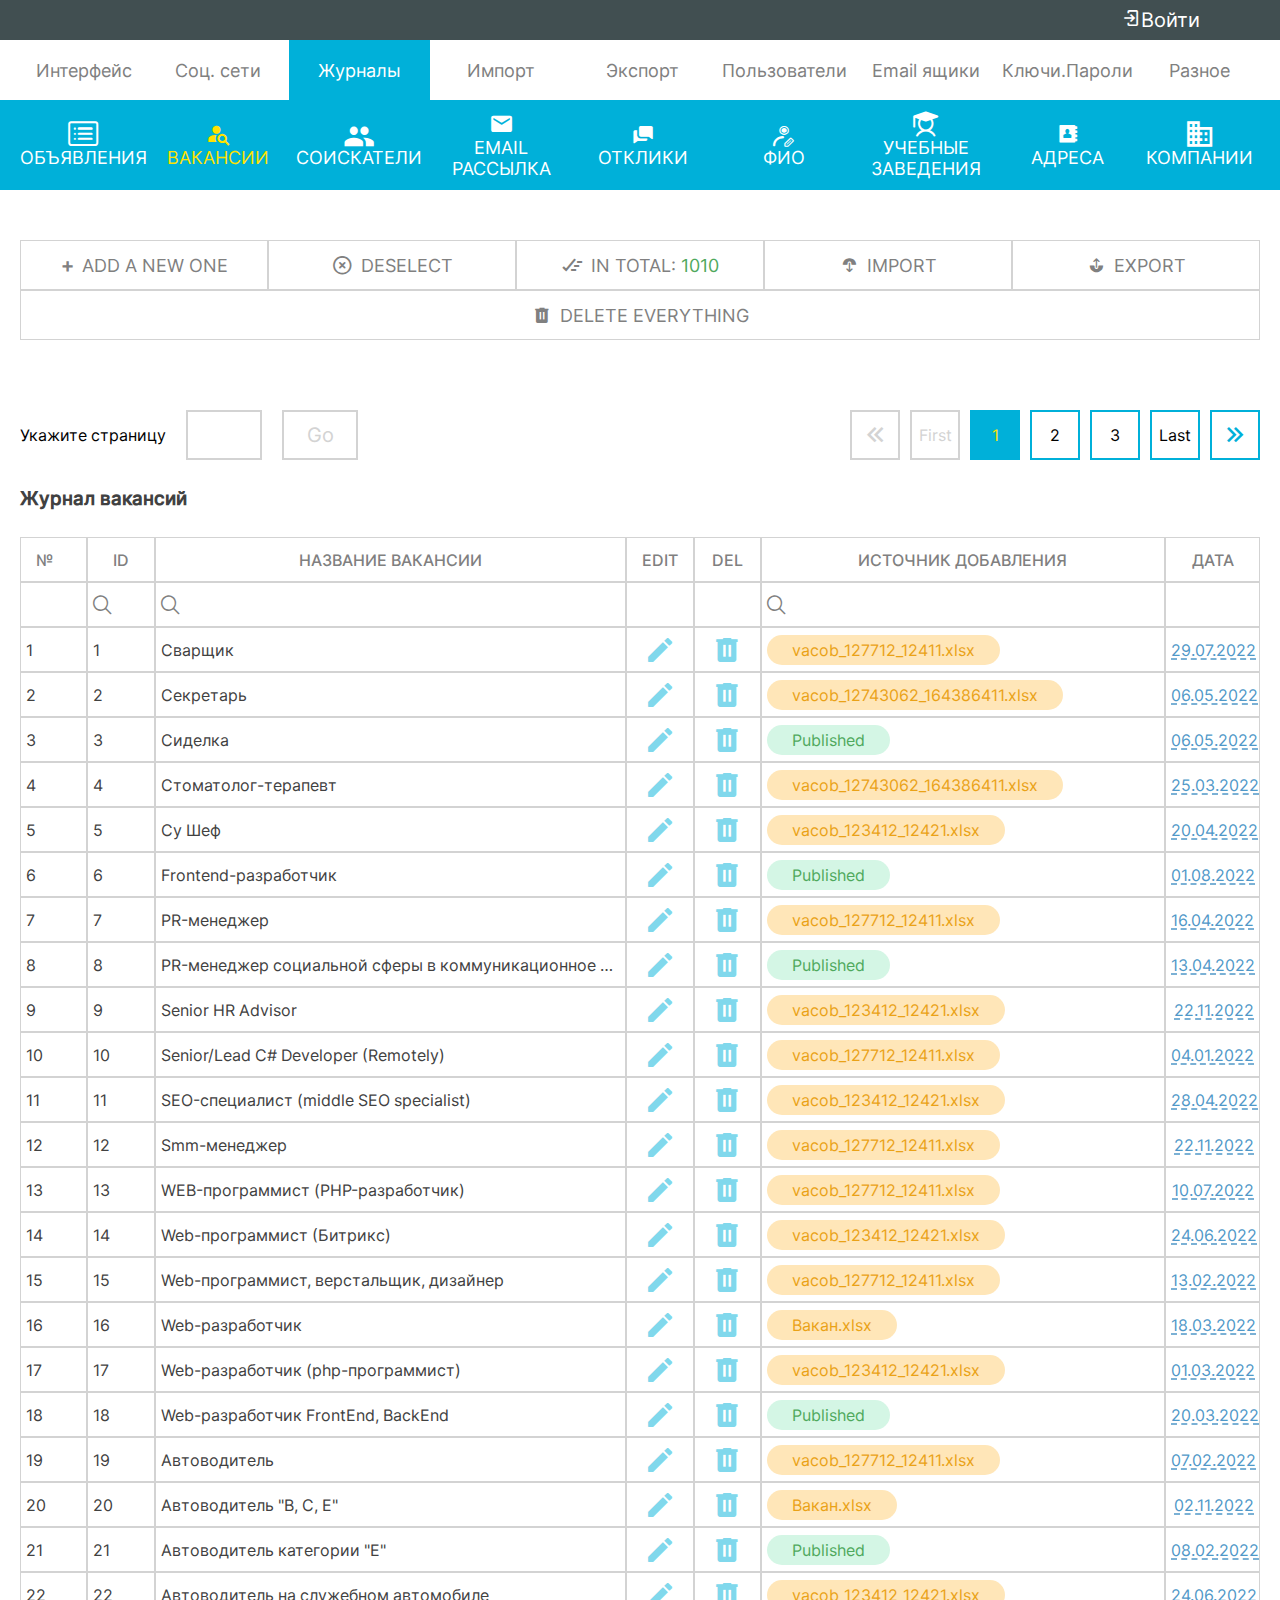
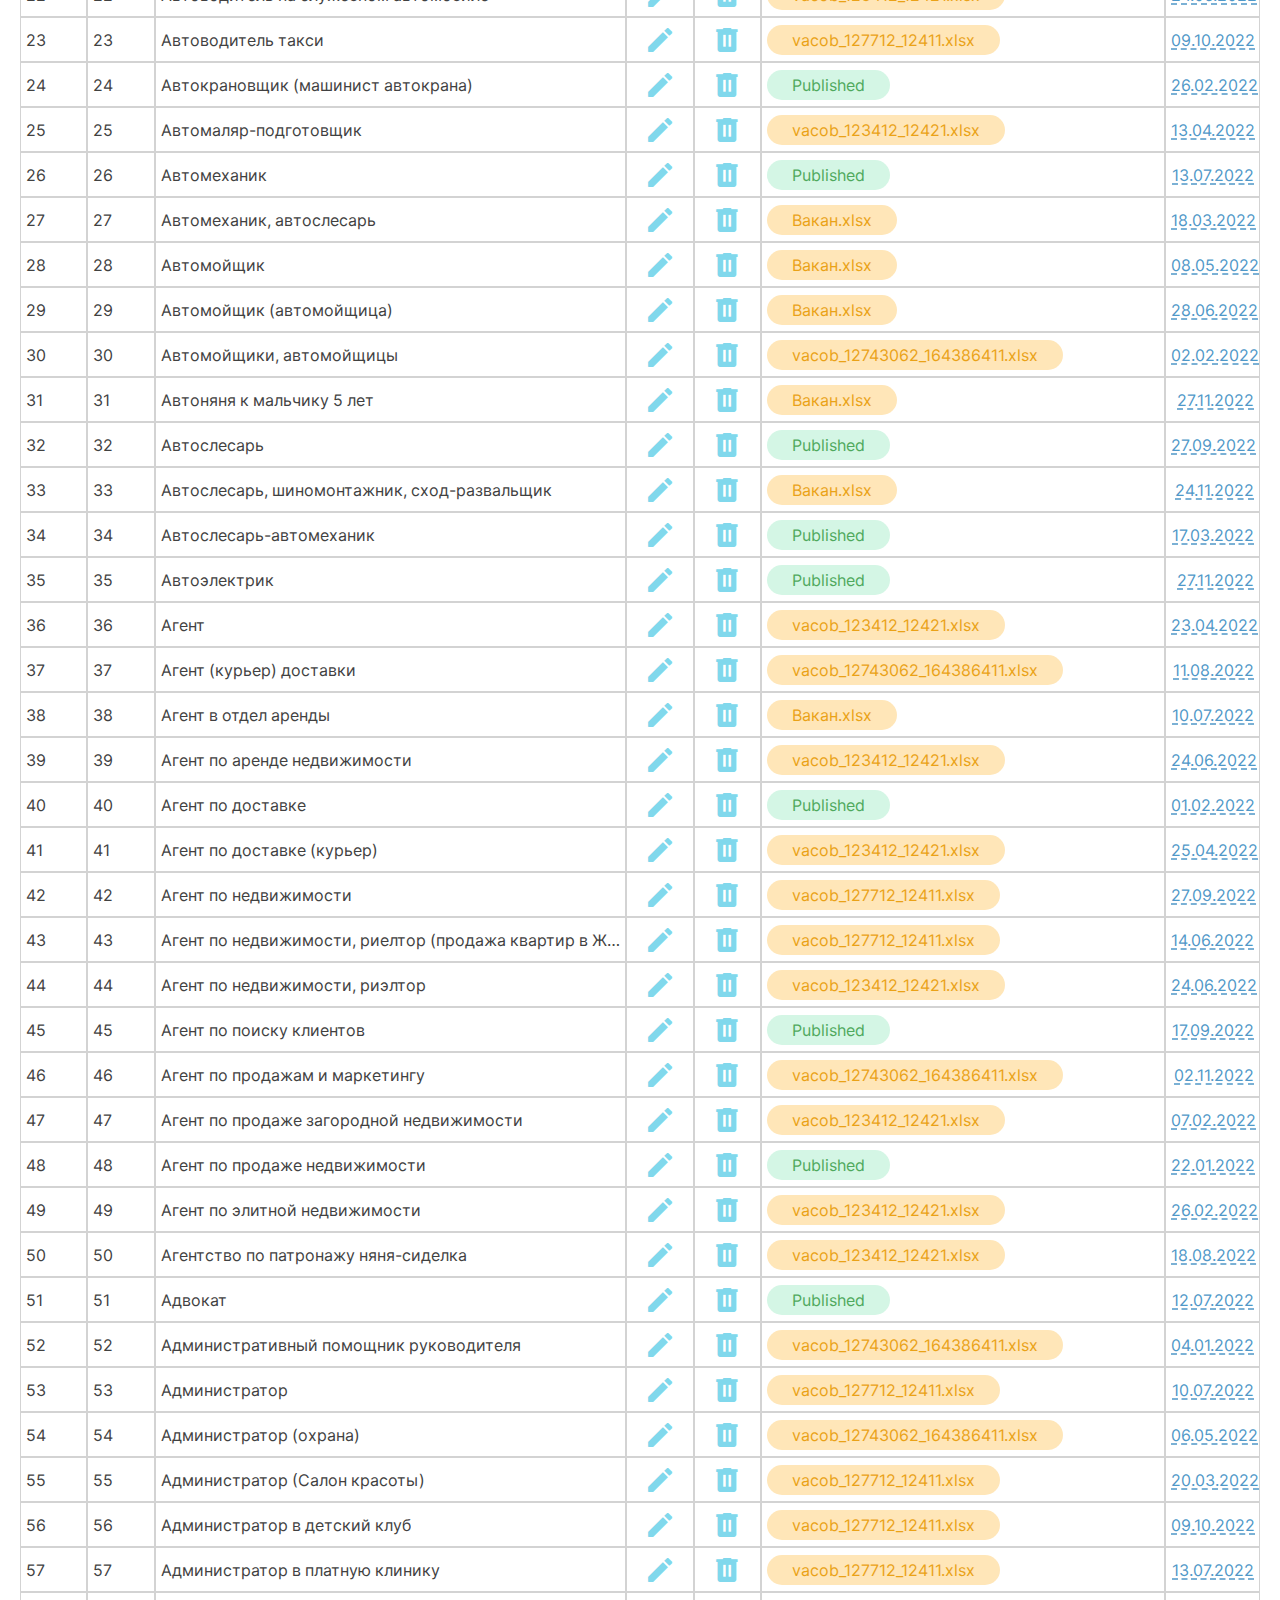
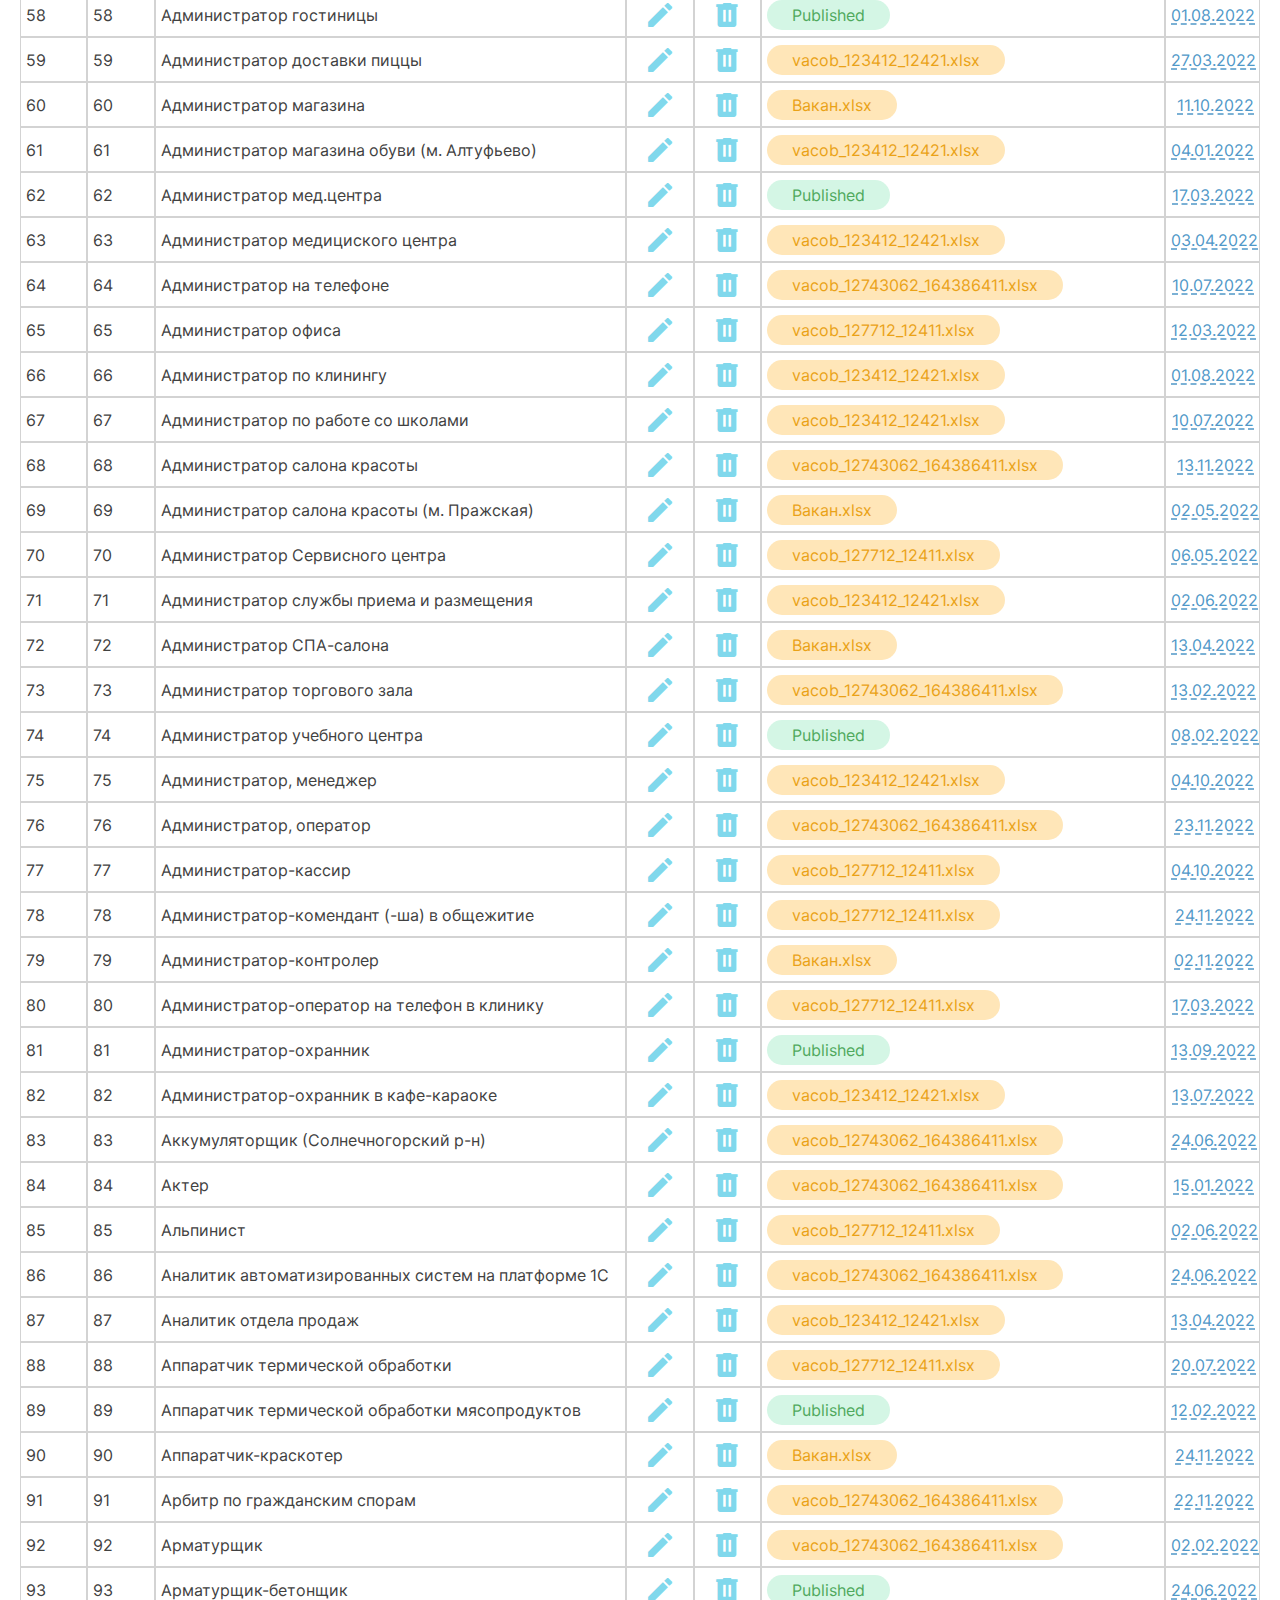
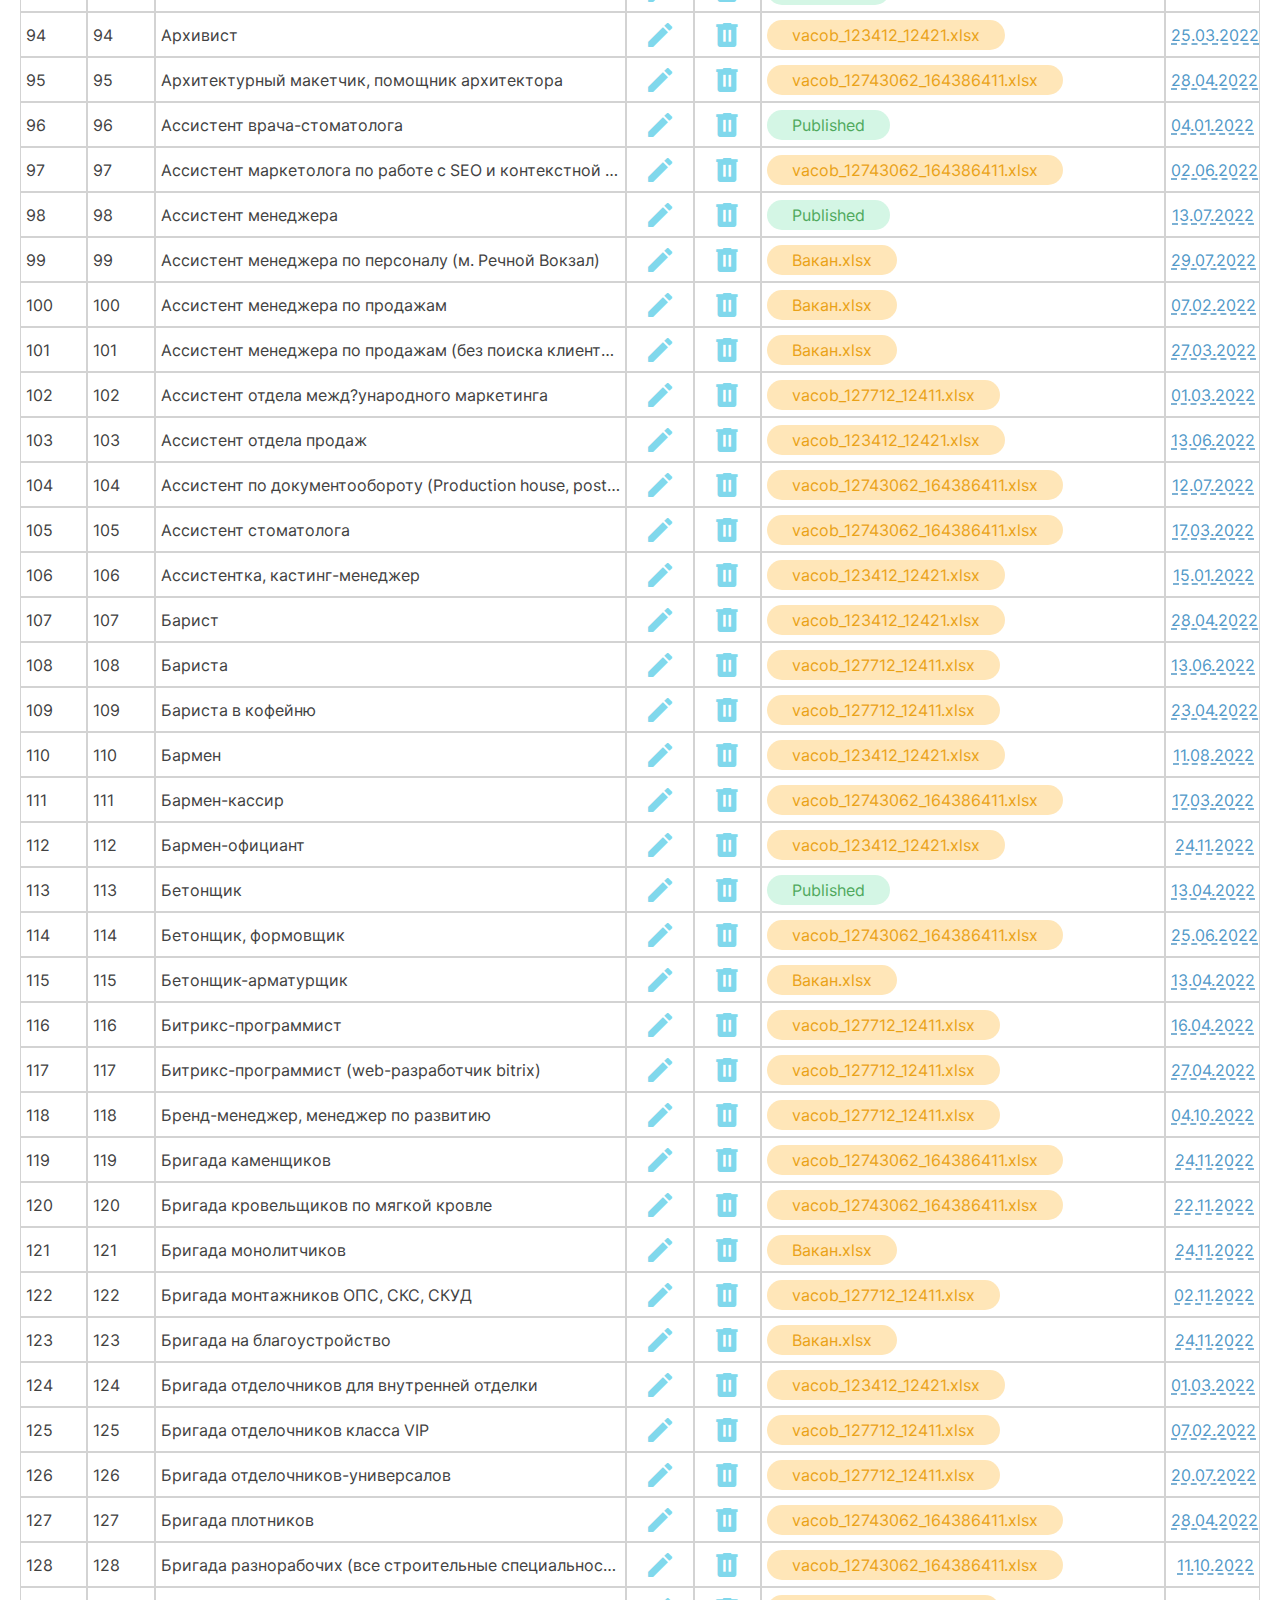
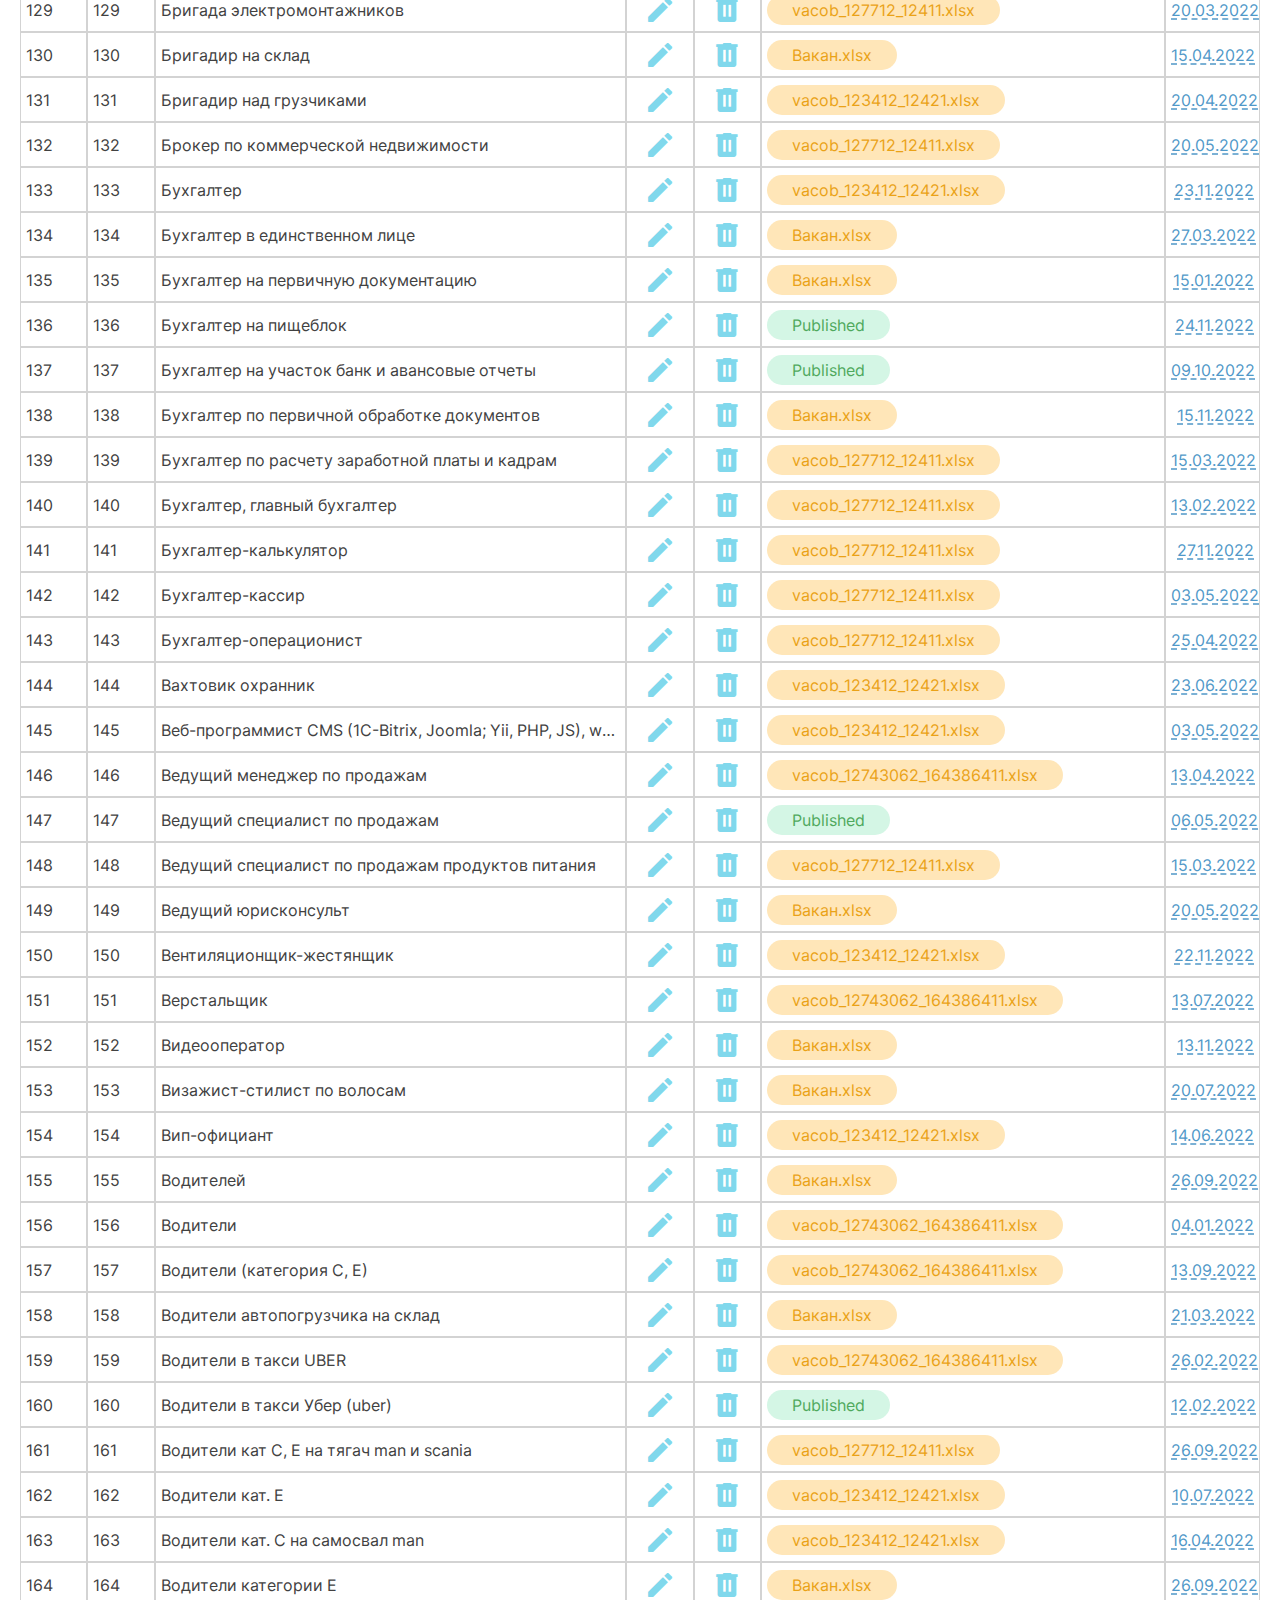
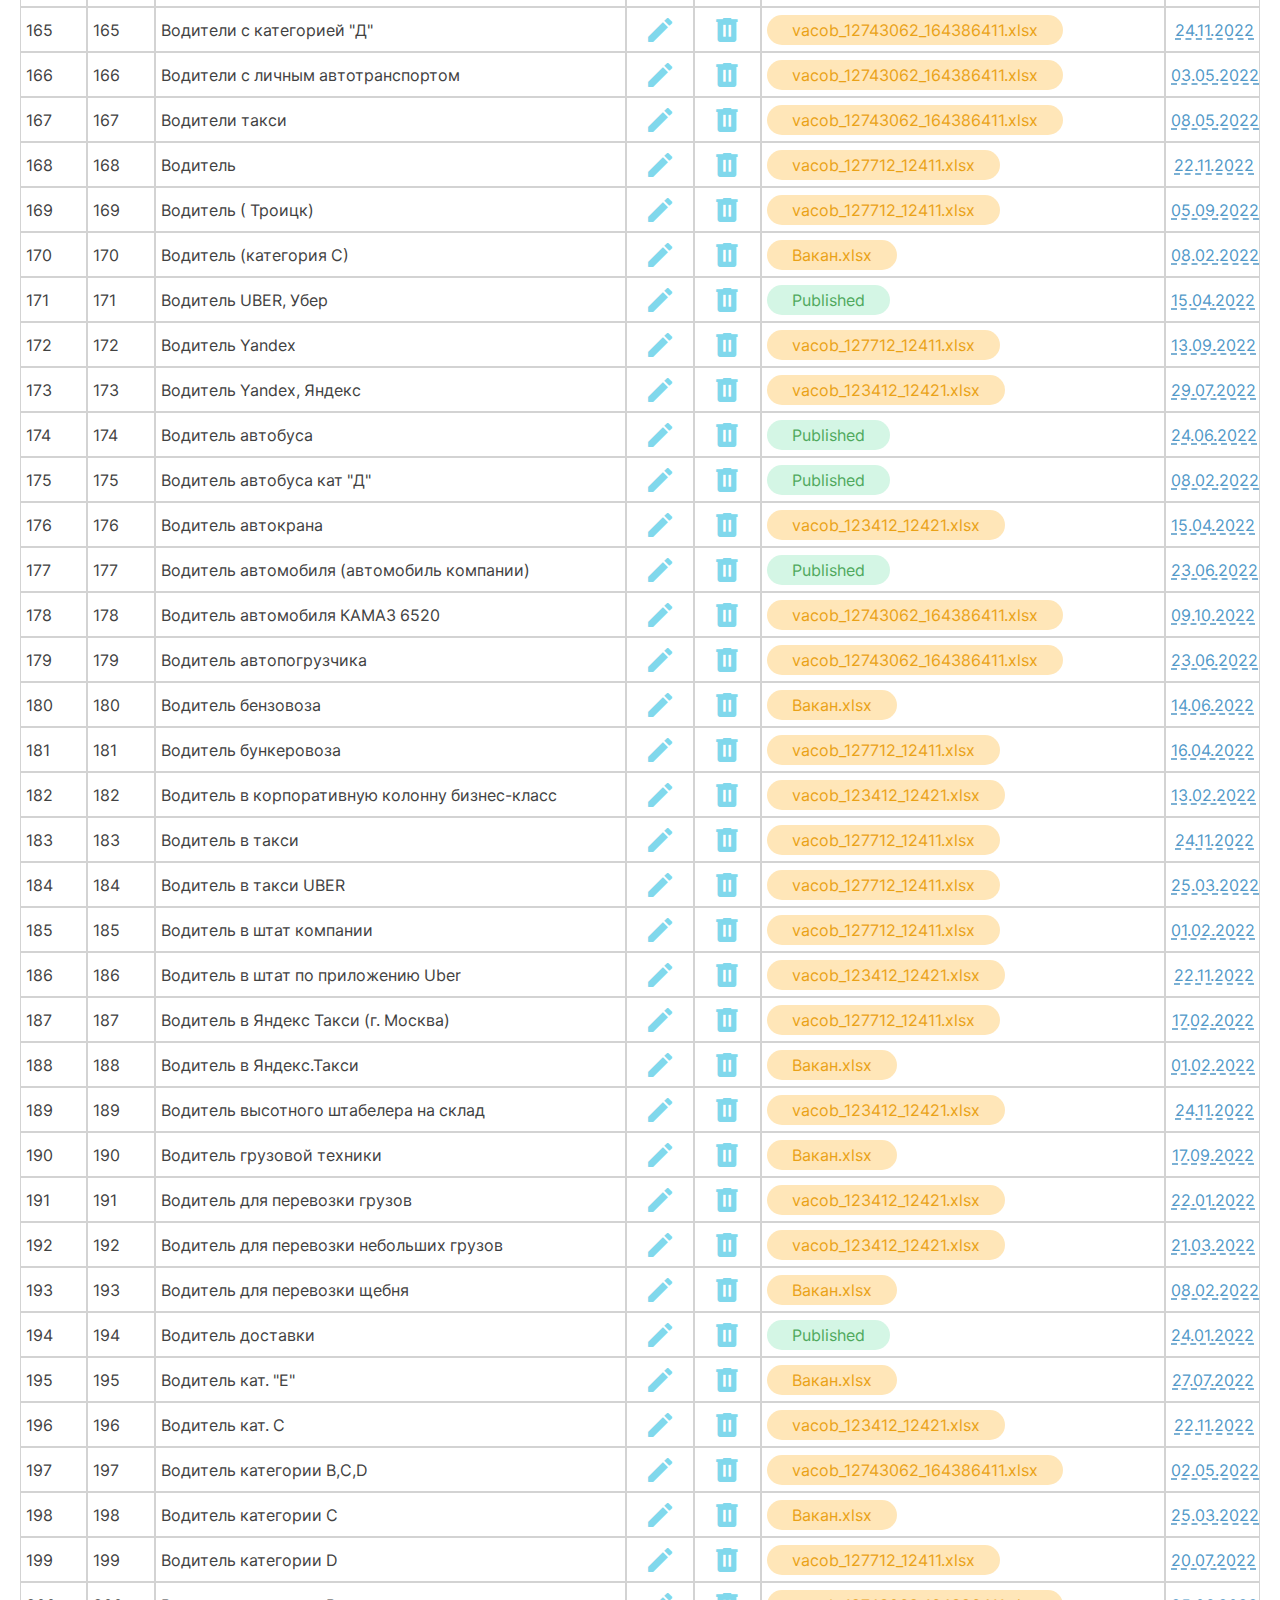
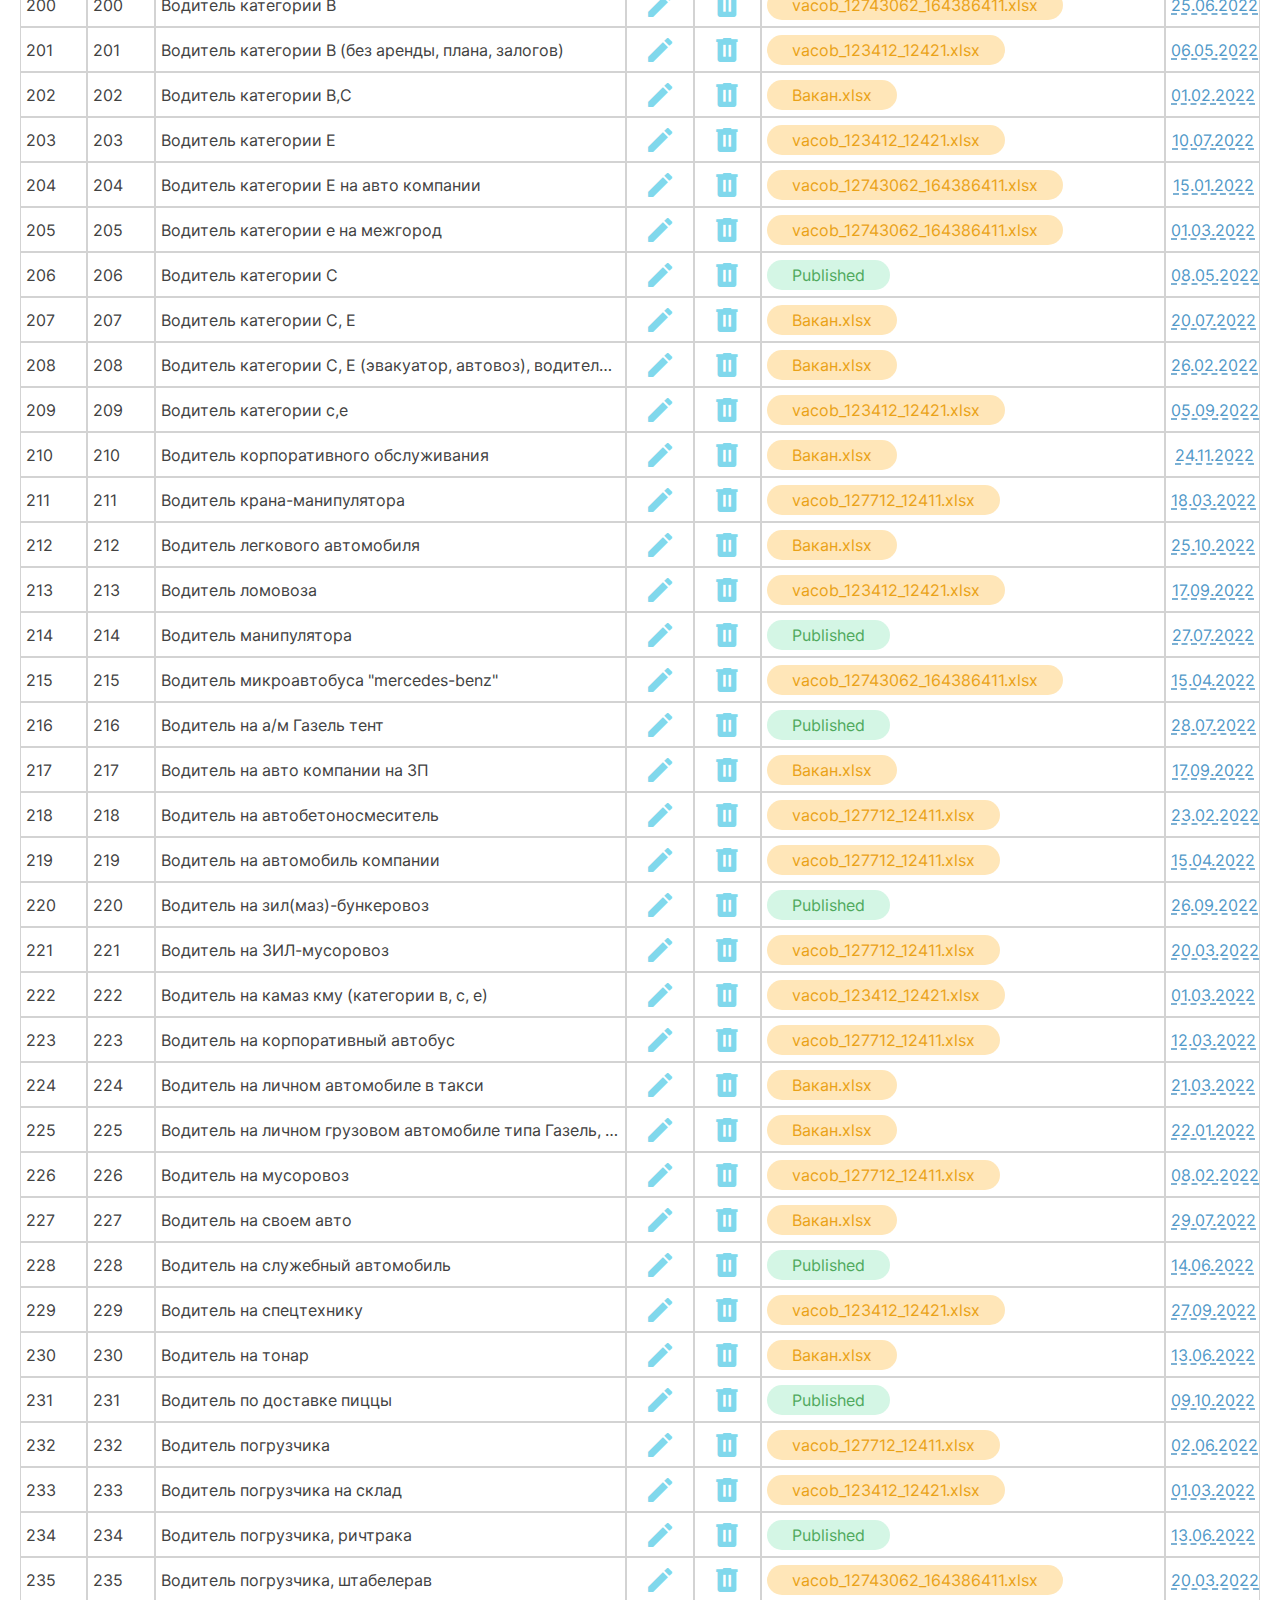
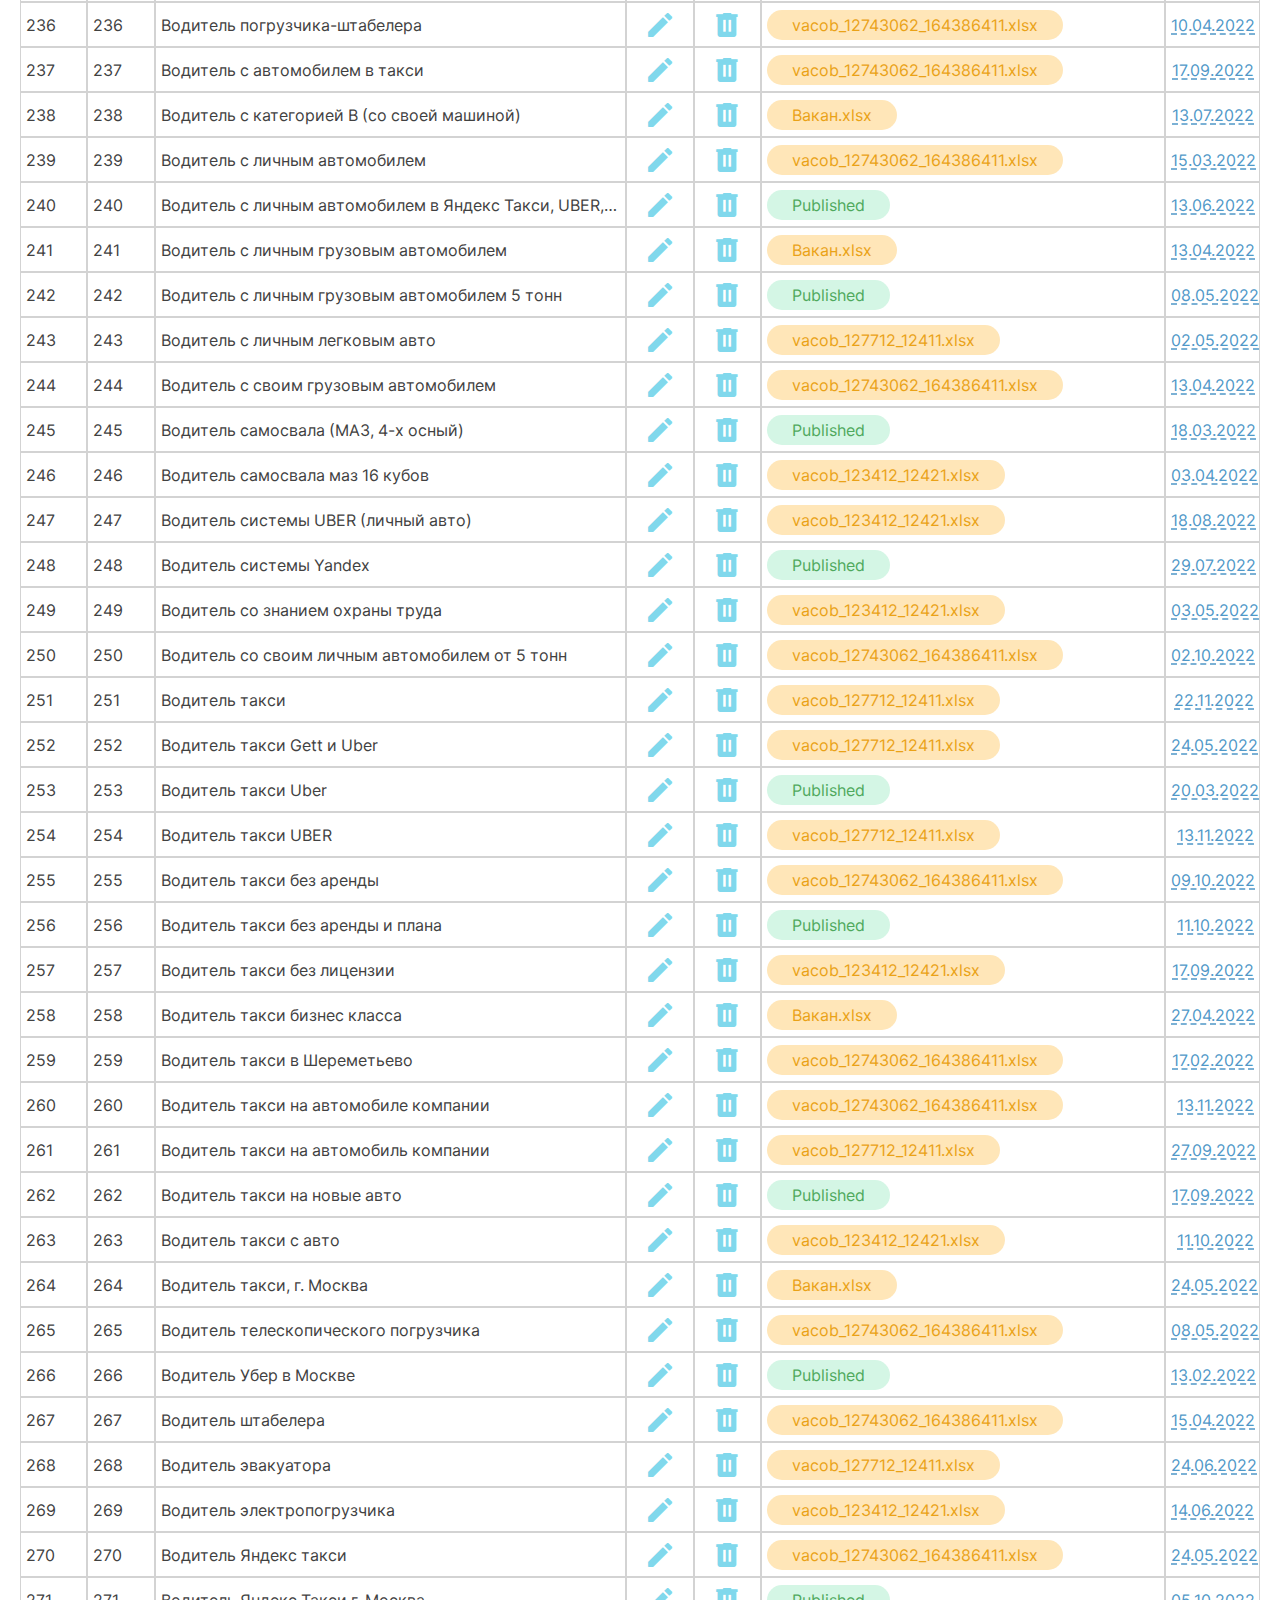
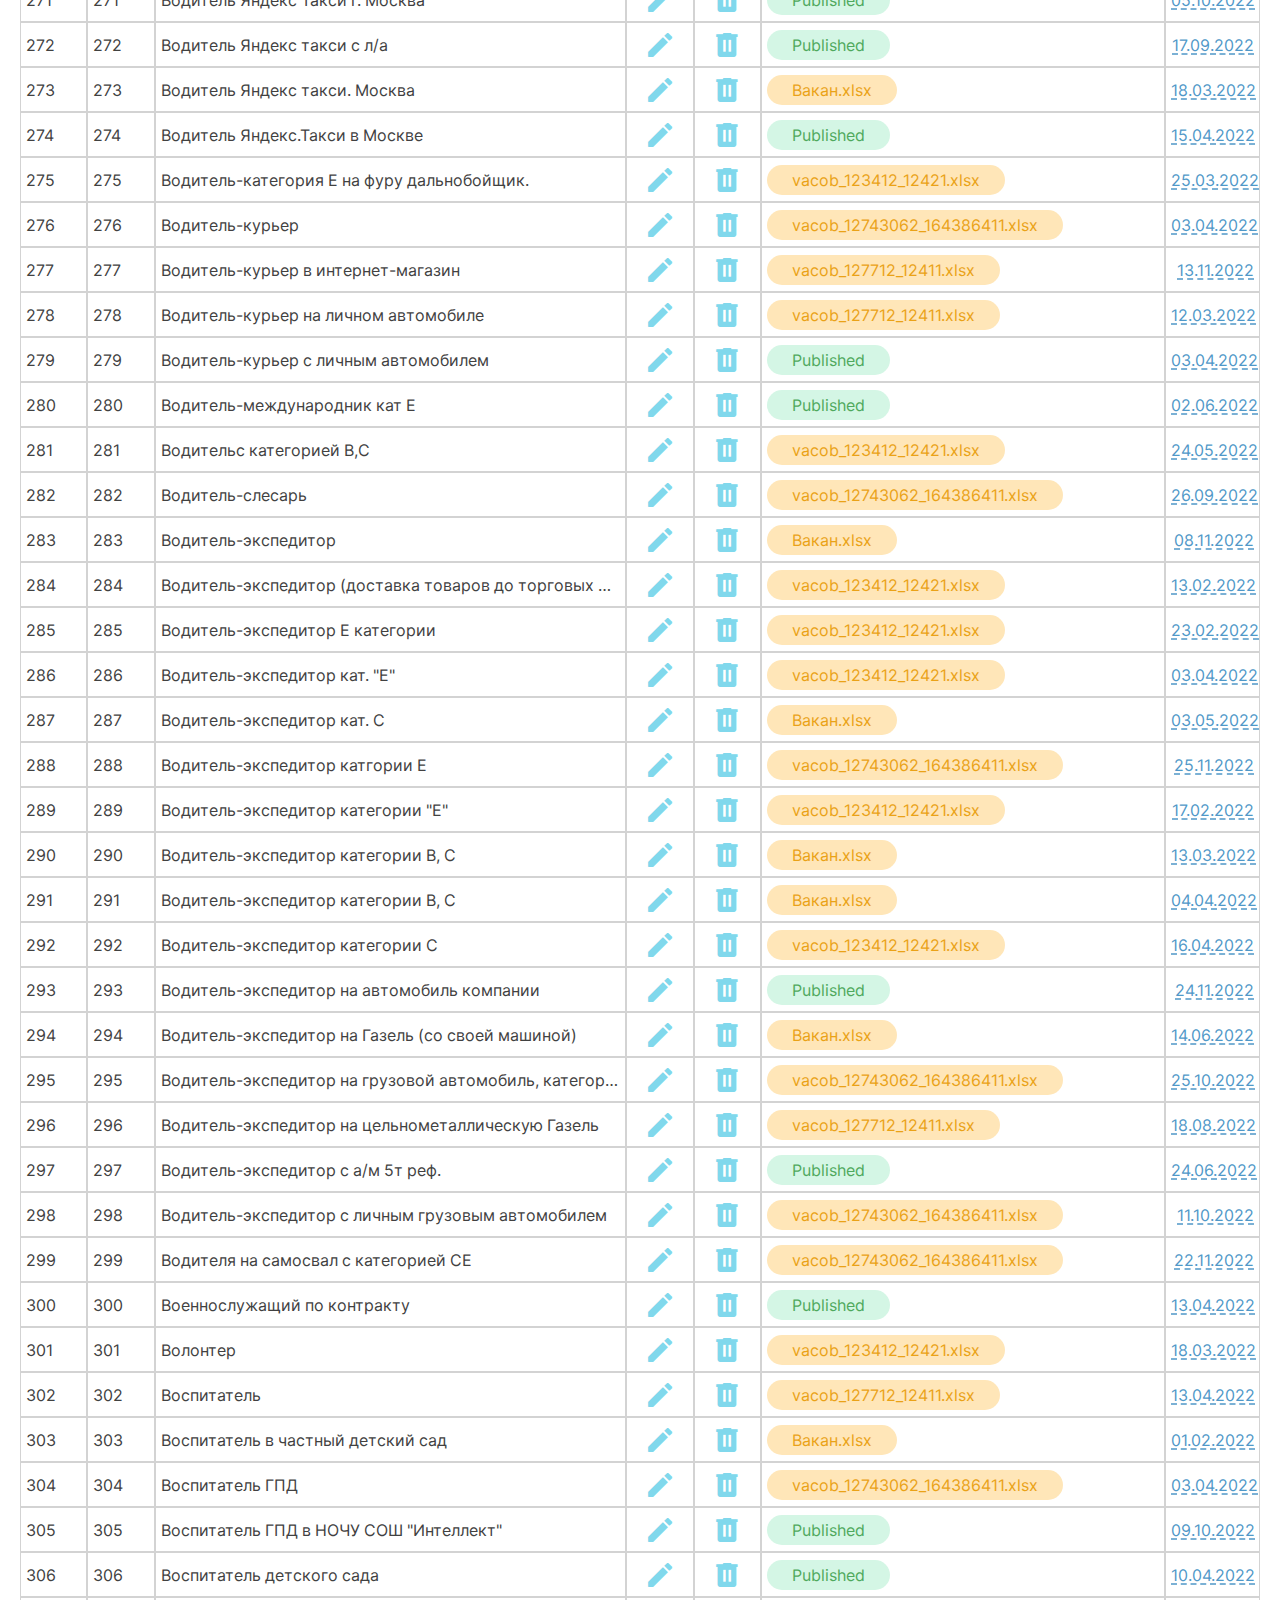
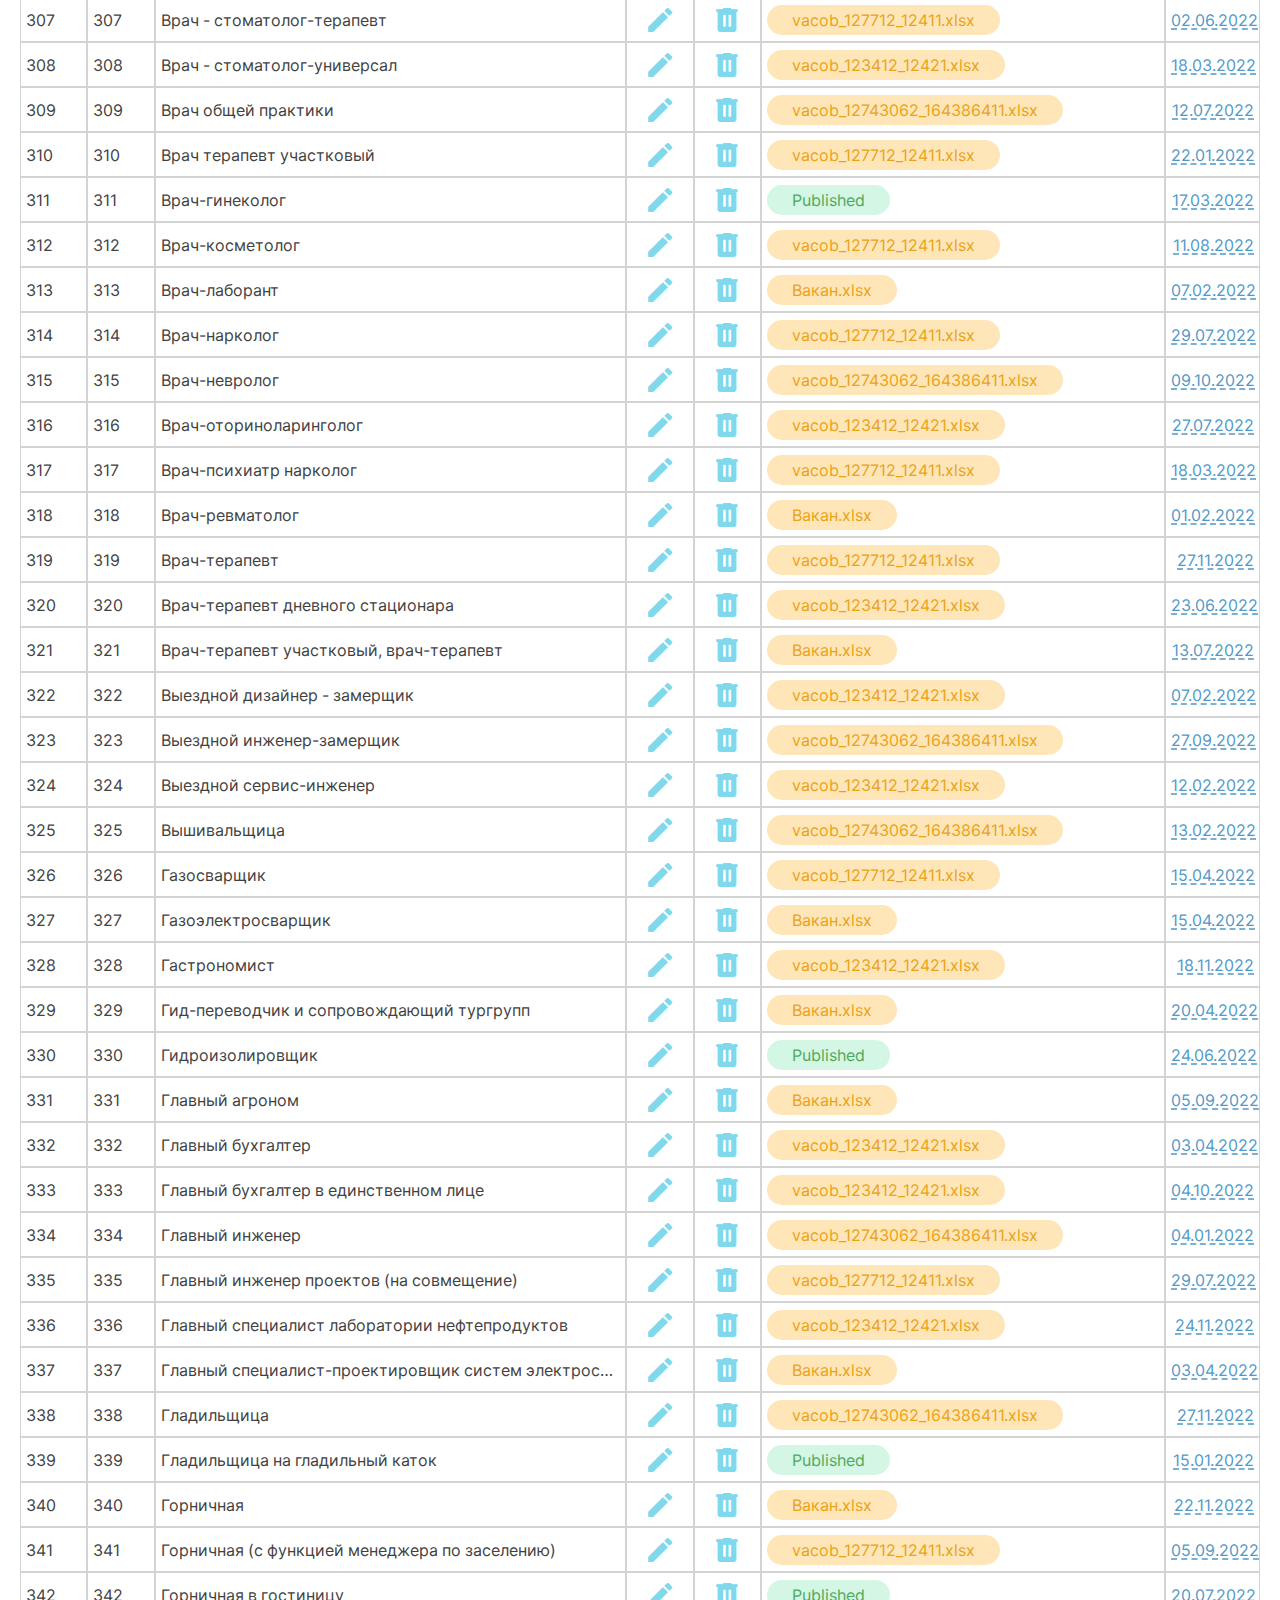
==== index.html @ ff95d938 "wqqwe" ====
<!DOCTYPE html>
<html lang="en">
  <head>
    <meta charset="UTF-8" />
    <meta name="viewport" content="width=device-width, initial-scale=1.0" />
    <link rel="stylesheet" href="styles.css" />
    <link rel="stylesheet" href="popup_styles.css" />
    <link rel="stylesheet" href="media.css" />
    <title>Document</title>
  </head>
  <body>
    <script src="mobile_control.js"></script>
    <script src="cross.js"></script>
    <script src="sort_query.js"></script>
    <script src="date_to_format.js"></script>
    <script src="plug_data.js"></script>
    <script src="hint.js"></script>
    <script src="event_bus.js"></script>
    <script src="popup_factory.js"></script>
    <script src="delete_everything_popup.js"></script>
    <script src="add_vacancy.js"></script>
    <script src="edit_vacancy.js"></script>
    <script src="control_panel.js"></script>
    <script src="delete_vacancy.js"></script>
    <script src="import_vacancies.js"></script>
    <script src="export_vacancies.js"></script>
    <script src="./filter_query.js" defer></script>
    <script src="./paginator.js" defer></script>
    <script src="./vacancies_table.js" defer></script>
    <script src="./main.js" defer></script>

    <div class="main-container">
      <div class="mobile-wrapper">
        <div class="panels">
          <div class="first-panel">
            <div class="control">
              <div class="first-panel__control-exit">
                <span class="icon"></span>
                <p>Войти</p>
              </div>
            </div>
          </div>
          <div class="mobile-control__menu-button">
            <p>Меню</p>
            <span class="icon burger"></span>
          </div>
          <div id="mobile-menu-wrapper">
            <div class="second-panel panels__panel">
              <div class="tab second-panel__tab" id="interface_tab">
                <p>Интерфейс</p>
              </div>
              <div class="tab second-panel__tab" id="social_tab">
                <p>Соц. сети</p>
              </div>
              <div class="tab second-panel__tab" id="journals_tab">
                <p>Журналы</p>
              </div>
              <div class="tab second-panel__tab" id="import_tab">
                <p>Импорт</p>
              </div>
              <div class="tab second-panel__tab" id="export_tab">
                <p>Экспорт</p>
              </div>

              <div class="tab second-panel__tab" id="users_tab">
                <p>Пользователи</p>
              </div>
              <div class="tab second-panel__tab" id="emails_tab">
                <p>Email ящики</p>
              </div>
              <div class="tab second-panel__tab"><p>Ключи.Пароли</p></div>
              <div class="tab second-panel__tab"><p>Разное</p></div>
            </div>
            <div class="third-panel journals panels__panel">
              <div class="third-panel__tab">
                <span class="third-panel__tab-icon icon"></span>
                <p class="third-panel__tab-text">объявления</p>
              </div>
              <div class="third-panel__tab">
                <span class="third-panel__tab-icon icon"></span>
                <p class="third-panel__tab-text">вакансии</p>
              </div>
              <div class="third-panel__tab">
                <span class="third-panel__tab-icon icon"></span>
                <p class="third-panel__tab-text">соискатели</p>
              </div>
              <div class="third-panel__tab">
                <span class="third-panel__tab-icon icon"></span>
                <p class="third-panel__tab-text">email рассылка</p>
              </div>
              <div class="third-panel__tab">
                <span class="third-panel__tab-icon icon"></span>
                <p class="third-panel__tab-text">отклики</p>
              </div>

              <div class="third-panel__tab">
                <span class="third-panel__tab-icon icon"></span>
                <p class="third-panel__tab-text">фио</p>
              </div>
              <div class="third-panel__tab">
                <span class="third-panel__tab-icon icon"></span>
                <p class="third-panel__tab-text">учебные заведения</p>
              </div>
              <div class="third-panel__tab">
                <span class="third-panel__tab-icon icon"></span>
                <p class="third-panel__tab-text">адреса</p>
              </div>
              <div class="third-panel__tab">
                <span class="third-panel__tab-icon icon"></span>
                <p class="third-panel__tab-text">компании</p>
              </div>
            </div>
          </div>
        </div>
      </div>

      <section class="content vacancies">
        <div class="content-wrapper">
          <div class="control-panel">
            <div
              tooltip="добавить новую вакансию"
              class="control-panel__segment add-a-new-one"
            >
              <span
                style="font-weight: bold; font-size: 20px; color: gray"
                class="control-panel__segment-icon plus"
                >+</span
              >
              <p class="control-panel__segment-text">ADD A NEW ONE</p>
            </div>
            <div
              tooltip="ОЧИСТИТЬ ВСЕ ПОЛЯ БЫСТРОГО ПОИСКА"
              class="control-panel__segment deselect"
            >
              <span class="icon control-panel__segment-icon"></span>
              <p class="control-panel__segment-text">DESELECT</p>
            </div>
            <div
              tooltip="количество найденных вакансий"
              class="control-panel__segment in-total"
            >
              <span class="icon control-panel__segment-icon"></span>
              <p class="control-panel__segment-text">
                IN TOTAL: <span class="green">12424</span>
              </p>
            </div>
            <div
              tooltip="импорт вакансий из xlsx"
              class="control-panel__segment import-button"
            >
              <span class="icon control-panel__segment-icon"></span>
              <p class="control-panel__segment-text">IMPORT</p>
            </div>
            <div
              tooltip="Экспорт вакансий в xlsx"
              class="control-panel__segment export-button"
            >
              <span class="icon control-panel__segment-icon"></span>
              <p class="control-panel__segment-text">EXPORT</p>
            </div>
            <div
              tooltip="удалить вакансии в бд"
              class="control-panel__segment delete-everything active"
            >
              <span class="icon control-panel__segment-icon"></span>
              <p class="control-panel__segment-text active">
                DELETE EVERYTHING
              </p>
            </div>
          </div>

          <div class="pagination">
            <div class="pagination__specify-page">
              <p class="pagination__specify-page-text">Укажите страницу</p>
              <input type="text" />
              <div class="pagination__go-button inactive">Go</div>
            </div>
            <div class="pagination__pages-control">
              <div class="pagination__page-number page-control-element">
                <span class="icon"></span>
              </div>
              <div class="pagination__page-number page-control-element">
                <p>First</p>
              </div>
              <div class="pagination__page-number page-control-element">
                <p>Last</p>
              </div>
              <div class="pagination__page-number page-control-element">
                <span class="icon"></span>
              </div>
            </div>
          </div>

          <div class="title-wrapper">
            <h3 class="table-title medium">Журнал вакансий</h3>
          </div>

          <div class="mobile-wrapper__input mobile-wrapper__input-vacancy-name">
            <span style="color: gray" class="icon"></span
            ><input class="mobile" type="text" name="" id="" placeholder="Название вакансии"/>
          </div>
          <div class="mobile-wrapper__input mobile-wrapper__input-id">
            <span style="color: gray" class="icon"></span
            ><input class="mobile" type="text" name="" id="" placeholder="ID" />
          </div>
          <div class="mobile-wrapper__input mobile-wrapper__input-source">
            <span style="color: gray" class="icon"></span
            ><input class="mobile" type="text" name="" id="" placeholder="Источник публикации"/>
          </div>
          <div class="mobile-wrapper__input mobile-wrapper__input-date">
            <span style="color: gray" class="icon"></span
            ><input class="mobile" type="text" name="" id="" placeholder="Дата"/>
          </div>

          <div class="table-wrapper">
            <div class="table vacancies">
              <div class="mobile-wrapper-table">
                <div class="table__row-item title"><p class="medium">№</p></div>
                <div class="table__row-item title center id-sort sort">
                  <p class="medium">ID</p>
                </div>
                <div
                  class="table__row-item title center vacancy-name-sort sort"
                >
                  <p class="medium">Название вакансии</p>
                </div>
                <div class="table__row-item title center">
                  <p class="medium">edit</p>
                </div>
                <div class="table__row-item title center">
                  <p class="medium">del</p>
                </div>
                <div class="table__row-item title center source-sort sort">
                  <p class="medium">источник добавления</p>
                </div>
                <div class="table__row-item title center date-sort sort">
                  <p class="medium">дата</p>
                </div>

                <div class="table__row-item title"></div>

                <div class="search-wrapper">
                  <div class="table__row-item title id search">
                    <span class="icon"></span
                    ><input type="text" name="" id="" />
                  </div>
                </div>

                <div class="search-wrapper">
                  <div class="table__row-item title vacancy-name search">
                    <span class="icon"></span
                    ><input type="text" name="" id="vacancy-name" />
                  </div>
                </div>

                <div class="table__row-item title"></div>
                <div class="table__row-item title"></div>
                <div class="search-wrapper">
                  <div class="table__row-item title source search">
                    <span class="icon"></span
                    ><input type="text" name="" id="" />
                  </div>
                </div>

                <div class="search-wrapper">
                  <div class="table__row-item title date search">
                    <input type="text" name="" id="" />
                  </div>
                </div>
              </div>
              <!-- <div class="table__row title"><p>ID</p></div> -->
            </div>
          </div>

          <div class="pagination">
            <div id="second_specifier" class="pagination__specify-page">
              <p>Укажите страницу</p>
              <input type="text" />
              <div class="pagination__go-button inactive">Go</div>
            </div>
            <div class="pagination__pages-control">
              <div class="pagination__page-number page-control-element">
                <span class="icon"></span>
              </div>
              <div class="pagination__page-number page-control-element">
                <p>First</p>
              </div>
              <div class="pagination__page-number page-control-element">
                <p>Last</p>
              </div>
              <div class="pagination__page-number page-control-element">
                <span class="icon"></span>
              </div>
            </div>
          </div>
        </div>
      </section>
    </div>

    <div class="mobile-menu-mini">
      <div class="mobile-control-wrapper__grid-first-panel">
        <span class="icon"></span>
        <p>Войти</p>
      </div>
      <div class="mobile-control-wrapper__grid-nav-wrapper">
        <div class="mobile-control-wrapper__grid-nav">
          <span class="icon too-big-icon"></span>
          <p>Объявления</p>
        </div>
        <div class="mobile-control-wrapper__grid-nav">
          <span class="icon"></span>
          <p>Вакансии</p>
        </div>
        <div class="mobile-control-wrapper__grid-nav">
          <span class="icon"></span>
          <p>Соискатели</p>
        </div>
        <div class="mobile-control-wrapper__grid-nav">
          <span class="icon"></span>
          <p>E-mail рассылка</p>
        </div>
        <div class="mobile-control-wrapper__grid-nav">
          <span class="icon"></span>
          <p>Отклики</p>
        </div>
        <div class="mobile-control-wrapper__grid-nav">
          <span class="icon"></span>
          <p>ФИО</p>
        </div>
        <div class="mobile-control-wrapper__grid-nav">
          <span class="icon"></span>
          <p>Учебные заведения</p>
        </div>
        <div class="mobile-control-wrapper__grid-nav">
          <span class="icon too-small-icon"></span>
          <p>Адреса</p>
        </div>
        <div class="mobile-control-wrapper__grid-nav">
          <span class="icon"></span>
          <p>Компании</p>
        </div>
      </div>
    </div>

    <div class="mobile-control-wrapper__grid-down">
      <div class="mobile-control-wrapper__grid-control">
        <div class="mobile-control-wrapper__row">
          <div class="mobile-control-wrapper__grid-control-wrapper">
            <span class="icon"></span>
            <p>Интерфейс</p>
          </div>
          <div class="mobile-control-wrapper__grid-control-wrapper">
            <span class="icon"></span>
            <p>Соц. сети</p>
          </div>
          <div class="mobile-control-wrapper__grid-control-wrapper journals">
            <span class="icon"></span>
            <p>Журнал</p>
          </div>
          <div class="mobile-control-wrapper__grid-control-wrapper">
            <span class="icon"></span>
            <p>Импорт</p>
          </div>
          <div class="mobile-control-wrapper__grid-control-wrapper more-button">
            <span class="icon"></span>
            <p>Еще</p>
          </div>
        </div>

        <div class="mobile-control-wrapper__row second">
          <div class="mobile-control-wrapper__grid-control-wrapper more">
            <span class="icon"></span>
            <p>Экспорт</p>
          </div>
          <div class="mobile-control-wrapper__grid-control-wrapper more">
            <span class="icon"></span>
            <p>Пользователи</p>
          </div>

          <div class="mobile-control-wrapper__grid-control-wrapper more">
            <span class="icon"></span>
            <p>E-mail</p>
          </div>
          <div class="mobile-control-wrapper__grid-control-wrapper more">
            <span class="icon"></span>
            <p>Ключи.Пароли</p>
          </div>
          <div class="mobile-control-wrapper__grid-control-wrapper more">
            <span class="icon"></span>
            <p>Разное</p>
          </div>
        </div>
      </div>
    </div>
  </body>
</html>
---- styles.css ----
html,
body {
  margin: 0;
  padding: 0;
}

* {
  margin: 0;
  padding: 0;
  font-family: "Inter";
  cursor: inherit;
}
input {
  outline: none;
  font-family: Inter;
  padding: 5px;
  box-sizing: border-box;
}
input.mobile{
  height: 50px;
}

div {
  cursor: default;
}
p {
  cursor: inherit;
}
*.medium {
  font-family: "Inter-Medium";
}

.dimmer {
  position: fixed;
  z-index: 2;
  height: 100%;
  width: 100%;
  background-color: rgba(0, 0, 0, 0.2);
}

.first-panel__control-exit{
  display: flex;
  flex-direction: row;
}

.mobile-menu-mini {
  display: none;
}

.search {
  position: absolute;
  z-index: 5;
  width: 100%;
  height: 100% !important;
  box-sizing: border-box;
  top: 0;
  left: 0;
  padding: 0;
}

.search_active {
  background-color: white;
}

.search-wrapper {
  height: 100%;
  position: relative;
}

.litle-cross {
  cursor: pointer;
  position: absolute;
  top: 0;
  right: 0;
  height: 100%;
  vertical-align: center;
  display: flex;
  flex-direction: row;
  align-items: center;
  justify-content: center;
  padding-right: 10px;
  color: rgb(189, 189, 189) !important;
  font-size: 20px;
  z-index: 5;
}

.sort {
  cursor: pointer;
}

.litle-cross:hover {
  color: rgb(65, 65, 65) !important;

  position: absolute;
}

body {
  --dark-gray: #414f51;
  --blue: #00b0d9;
  --yellow: #ffe300;
  --green: #4fa95d;
  --light-blue: #80d8ec;
  --orange: #ffe6b8;
  --dark-orange: #eaa217;
  --light-green: #d4f6e5;
}

.control {
  background-color: #414f51;
  height: 40px;
  width: 100%;
}

.mobile-control-wrapper__grid {
  display: none;
}

.mobile-control-wrapper__grid-nav-wrapper {
  display: none;
}
.mobile-control-wrapper__grid-control {
  display: none;
}
.main-container {
  padding-bottom: 50px;
  overflow-x: hidden;
}

.will-removed {
  display: contents;
}

.control-panel__segment-text {
  padding-left: 8px;
}

.main-container {
  display: flex;
  flex-direction: column;
  align-items: center;
  width: 100%;
}

.green {
  color: var(--green);
}

@font-face {
  font-family: Icons;
  src: url("./assets/fonts/icomoon.ttf");
}

@font-face {
  font-family: Inter;
  src: url("./assets/fonts/Inter/Inter-Regular.otf");
}
@font-face {
  font-family: Inter-Medium;
  src: url("./assets/fonts/Inter/Inter-Medium.otf");
}

@font-face {
  font-family: Inter-Bold;
  src: url("./assets/fonts/Inter/Inter-Bold.otf");
}

*[tooltip] {
  position: relative;
}
*[tooltip]:hover::before {
  z-index: 3;
  content: "";
  position: absolute;
  transform: translateY(20px);
  border: 20px solid transparent;
  border-bottom: 20px solid #d9d9d9;
}
*[tooltip]:hover::after {
  z-index: 3;
  font-size: 18px;
  width: fit-content;
  box-sizing: border-box;
  bottom: 0;
  transform: translateY(calc(100% + 15px));
  padding: 10px;
  padding-bottom: 5px;
  padding-top: 5px;
  text-align: center;
  text-transform: uppercase;
  background-color: #d9d9d9;
  position: absolute;
  content: attr(tooltip);
  color: gray;
  font-family: Inter;
}
span.icon {
  font-family: Icons;
  color: white;
}

input[type="text"] {
  font-family: Inter;
}
.edit:hover > * {
  color: var(--blue) !important;
}
.edit:hover {
  cursor: pointer;
}
.panels {
  width: 100%;
  display: flex;
  flex-direction: column;
  align-items: center;
}
.panels__panel {
  padding: 0 20px 0 20px;
  display: contents;
  flex-direction: row;
  width: 100%;
}
.panels__panel > div:first-child {
  padding-left: 20px;
}
.panels__panel > div:last-child {
  padding-right: 20px;
}

.first-panel {
  background-color: var(--dark-gray);
  justify-content: center;
  width: 100%;
}



.control {
  width: 100%;
  max-width: 1700px;

  align-items: center;
  display: flex;
  flex-direction: row;
  color: white;
  justify-content: end;
  padding-right: 80px;
  box-sizing: border-box;
}

.control > * {
  font-size: 20px;
}

.second-panel {
  display: contents;
}

.second-panel__tab {
  display: flex;
  flex: 1;
  justify-content: center;
  height: 60px;
  box-sizing: border-box;
  font-size: 18px;
}

.second-panel__tab > p {
  font-size: inherit;
}

.tab {
  cursor: pointer;
  color: gray;
  text-align: center;
}

.second-panel .tab:hover {
  background-color: var(--blue);
  color: white;
}

.second-panel .tab {
  display: flex;
  flex-direction: column;
  align-items: center;
}

.tab_active {
  background-color: var(--blue);
}
.tab_active > p {
  color: white;
}

.second-panel .tab > span.icon {
  font-size: 35px;
}

.second-panel .tab:hover > span.icon {
  color: white;
}

.third-panel__tab {
  background-color: var(--blue);
  display: flex;
  flex-direction: column;
  align-items: center;
  justify-content: center;
  color: white;
  font-size: 18px;
}
.third-panel__tab-icon {
  color: inherit;
  font-size: 25px;
}
.third-panel__tab-text {
  color: inherit;
  font-size: inherit;
  text-transform: uppercase;
  text-align: center;
}

.mobile-control__menu-button {
  display: none;
}
#mobile-menu-wrapper {
  padding: 0 20px 0 20px;
  display: grid;
  width: 100%;
  grid-template-columns: 1fr 1fr 1fr 1fr 1fr 1fr 1fr 1fr 1fr;
  grid-template-rows: 1fr 1.5fr;
}

.row {
  display: contents;
}

.table-wrapper {
  display: contents;
  width: 100%;
  height: 500px;
  overflow-x: auto;
  padding: 0;
  margin-bottom: 20px;
}

.table-wrapper::-webkit-scrollbar {
  width: 9px; /* ширина scrollbar */
}
.table-wrapper::-webkit-scrollbar:horizontal {
  height: 9px;
}
.table-wrapper::-webkit-scrollbar-track {
  background: lightgray; /* цвет дорожки */
}
.table-wrapper::-webkit-scrollbar-thumb {
  background-color: var(--dark-gray); /* цвет плашки */
  border-radius: 20px; /* закругления плашки */
  /* padding вокруг плашки */
}

.mobile-wrapper {
  display: contents;
  width: 100%;
}

.mobile-tab {
  display: none;
}

.control-panel {
  margin-top: 50px;
  height: 50px;
  display: flex;
  flex-wrap: wrap;
  min-height: 50px;
  height: 100%;
  width: 100%;
  max-width: 1700px;
  background-color: white;
}
.control-panel > * {
  min-width: 240px;
  background-color: white;
  height: 50px;
}

p {
  color: inherit;
}

.delete-everything:hover {
  background-color: red;
  color: white;
}

.control-panel__segment-icon {
  font-size: 20px;
}

.icon.deselect.active {
  color: red;
}
.control-panel__segment {
  color: gray;
  cursor: pointer;
  align-items: center;
  width: 100%;
  height: 50px;
  box-sizing: border-box;
  display: flex;
  flex-direction: row;
  justify-content: center;
  border: 1px solid lightgray;
  flex: 1;
}

.control-panel__segment > * {
  cursor: pointer;
}
.control-panel__segment > * > * {
  cursor: pointer;
}

.control-panel__segment > p {
  color: inherit;
  font-size: 18px;
}
.control-panel__segment > span.icon {
  color: inherit;
}

.content {
  display: flex;
  width: 100%;
  flex-direction: column;
  align-items: center;
}

.content-wrapper {
  display: flex;
  flex-direction: column;
  align-items: center;
  box-sizing: border-box;
  padding: 0 20px 0 20px;
  width: 100%;
  max-width: 1700px;
}

.pagination {
  width: 100%;
  margin-top: 70px;
  height: 50px;
  display: flex;
  flex-direction: row;
  justify-content: space-between;
}

.pagination__specify-page {
  height: 100%;
  display: flex;
  flex-direction: row;
  align-items: center;
  gap: 20px;
}

.vacancy-name {
  z-index: 5;
}

.pagination__specify-page > input {
  box-sizing: border-box;
  width: 76px;
  height: 100%;
  outline: none;
  border: 2px solid lightgray;
  font-size: 15px;
  padding: 10px;
  color: #414141;
}
.pagination__pages-control {
  display: flex;
  flex-direction: row;
  gap: 10px;
}
.icon-red:hover {
  color: red !important;
}

.mobile-wrapper-table {
  display: contents;
}
.mobile-wrapper__row {
  display: contents;
}
.mobile-wrapper__row-extra-content {
  display: none;
}

.mobile-wrapper__input{
  display: none;
  gap: 5px;
  align-items: center;
  width: 100%;
  position: relative;
}

.mobile-wrapper__input > span {
  font-size: 20px;
  position: absolute;
  transform: translateX(5px);
}
.mobile-wrapper__input > input {
  width: 100%;
  border: 1px solid gray;
  padding-left: 30px;
}
.pagination__page-number {
  box-sizing: border-box;
  width: 50px;
  height: 50px;
  box-sizing: border-box;
  border: 2px solid var(--blue);
  display: flex;
  justify-content: center;
  align-items: center;
  cursor: pointer;
  transition: 0.5s;
}
.pagination__page-number.active {
  background-color: var(--blue);
  color: var(--yellow);
}
.pagination__page-number > * {
  cursor: pointer;
}
.pagination__page-number.inactive {
  border: 2px solid lightgray;
  color: lightgray;
  cursor: default;
}
.pagination__page-number.inactive > span.icon {
  color: lightgray;
  cursor: default;
}

.pagination__page-number.inactive:hover {
  color: lightgray;
  border: 2px solid lightgray;
  background: none;
  cursor: default;
}
.pagination__page-number.inactive:hover > span.icon {
  color: lightgray;
  cursor: default;
}
.pagination__page-number.inactive:hover > p {
  cursor: default;
}
.page-control-element > p {
  cursor: pointer;
}
.page-control-element > span.icon {
  cursor: pointer;
  color: var(--blue);
  transition: 0.5s;
}
.page-control-element:hover > span.icon {
  transition: 0.5s;
  color: white;
}
.pagination__page-number:hover {
  background-color: var(--blue);
  color: white;
  transition: 0.5s;
}
.pagination__go-button {
  box-sizing: border-box;
  border: 2px solid var(--blue);
  color: var(--blue);
  width: 76px;
  height: 50px;
  font-size: 20px;
  display: flex;
  justify-content: center;
  align-items: center;
  cursor: pointer;
}
.pagination__go-button.inactive {
  border-color: lightgray;
  color: lightgray;
  cursor: default;
}
.title-wrapper {
  display: flex;
  width: 100%;
  justify-content: start;
  margin-top: 27px;
}
.table-title {
  color: #414141;
}
.ads-table {
  margin-top: 27px;
  grid-template-columns: 1fr 1fr 4fr 2fr minmax(260px, 4fr) 2fr 2fr 3fr 2fr;
}
.table {
  display: grid;
  flex-direction: row;
  width: 100%;
  flex-direction: column;
}
.row-wrapper {
  display: contents;
}
.row-wrapper:hover > div > div.selectable {
  background-color: #dcf4ff;
}
.control-edit {
  cursor: pointer;
}
.table.vacancies {
  margin-top: 27px;
  width: 100%;
  grid-template-columns:
    minmax(40px, 1fr) 1fr 7fr minmax(50px, 1fr) minmax(50px, 1fr)
    6fr minmax(95px, 1fr);
}

.table__row {
  flex: 1;
  display: flex;
  flex-direction: row;
}
p.table__row-item-vacancy-name-text {
  overflow: hidden;
  max-height: 100%;
  max-width: 100%;
  text-overflow: ellipsis;
  white-space: nowrap;
}
.table__row-item {
  /* flex: 1; */
  display: flex;
  overflow: hidden;
  border: 1px solid lightgray;
  align-items: end;
  padding: 5px;
  height: 33px;
}
.table__row-item.title.center {
  justify-content: center;
}

.table__row-item.title.center > p {
  padding-left: 0;
}

.title.table__row-item > p {
  text-transform: uppercase;
  color: gray;
  padding-left: 10px;
}
.table__row-item > span {
  color: gray;
  font-size: 20px;
}
.table__row-item > input {
  color: black;
  font-weight: 600;
  outline: none;
  border: none;
  background-color: transparent;
  padding-left: 10px;
  padding-top: 0;
  padding-bottom: 0;
  font-size: 18px;
  width: 100%;
}

.table__row-item > span.icon.control-edit {
  color: var(--light-blue);
  width: 100%;
  text-align: center;
  font-size: 32px;
}
.table__row-item > span.icon.control-edit:hover {
  color: var(--blue);
}

.table__row-item {
  align-items: center;
}
.table__row-item > p {
  color: #414141;
}
.table__row-item.source {
  cursor: pointer;
}
p.source {
  border-radius: 50px;
  background-color: var(--orange);
  padding: 25px;
  padding-top: 5px;
  padding-bottom: 5px;
  color: var(--dark-orange);
  overflow: hidden;
  white-space: nowrap;
  text-overflow: ellipsis;
}
p.source.published {
  color: var(--green);
  background-color: var(--light-green);
}
.table-row__item.title.date {
  cursor: default;
}
p.date {
  text-decoration: #5098c8 dashed underline;
  color: #5098c8;
  text-underline-offset: 3px;
  text-align: right;
  width: 100%;
}
.selectable:hover + .selectable {
  background-color: #dcf4ff;
}
.table__row-item.date:not(.title) {
  cursor: pointer;
}

.title {
  position: relative;
}
.hint {
  overflow: hidden;
  position: absolute;
  top: 0;
  background-color: white;
  width: 100%;
  display: flex;
  flex-direction: column;
  transform: translateY(calc(42px)) translateX(-6px);
  border: 1px solid lightgray;
  row-gap: 10px;
  z-index: 3;
  padding: 6px 0 12px 0;
}
.hint__row {
  padding-left: 10px;
  padding-top: 5px;
  padding-bottom: 5px;
  color: #414141;
}

.hint__row:hover {
  background-color: #b1f1ff;
}
.mobile-control-wrapper__grid-control-wrapper > span.icon {
  color: inherit;
}
.mobile-control-wrapper__row {
  display: flex;
  flex-direction: row;
}

.mobile-control-wrapper__row.second {
  display: none;
}

.table__row-item.search {
  overflow: visible;
}
---- popup_styles.css ----
html,
body {
  margin: 0;
}

.pseudo-input{
  border: 1px solid gray;
  padding: 5px;
  width: 100%;
  height: 50px;
  box-sizing: border-box;
  max-width: 850px;
  display: flex;
  flex-direction: row;
  align-items: center;
}
.pseudo-input > p{
  height: min-content;
  text-align: start;
  vertical-align: center;
  font-size: 20px;
}

.placeholder{
  color: gray;
  padding-left: 10px;
}

.popup-wrapper {
  top: 0;
  position: fixed;
  width: 100%;
  background-color: rgba(0, 0, 0, 0.5);
  height: 100%;
  display: flex;
  justify-content: center;
  overflow-x: hidden;
  z-index: 10;
}

.popup {
  position: fixed;
  top: 0;
  max-width: 1000px;
  width: 100%;
  display: flex;
  flex-direction: column;
  height: 100%;
}

.popup > .icon.cross {
  font-family: Icons;
  position: absolute;
  font-size: 40px;
  color: white;
  position: absolute;
  right: 0;
  transform: translateX(50px) translateY(20px);
}

.popup__content-input {
  outline: none;
  border: 1px solid gray;
  font-family: Inter;
  font-size: 20px;
  color: #414141;
  padding: 5px;
  width: 100%;
  max-width: 850px;
  box-sizing: border-box;
  height: 50px;
}
.popup > span.icon.cross:hover {
  color: lightgray;
}
.popup__title,
.popup__content,
.popup__footer {
  width: 100%;
}

.popup__title-text {
  width: 100%;
  font-family: Inter-Medium;
  padding-left: 40px;
  color: #414141;
  font-size: 28px;
}

.popup__title,
.popup__footer {
  background-color: #f4f4f4;
  display: flex;
}

.popup__title {
  display: flex;
  align-items: center;
  height: 80px;
}

.popup__footer {
  height: 130px;
  flex-direction: row;
  justify-content: center;
  gap: 50px;
  align-items: center;
  padding-right: 20px;
  padding-left: 20px;
  box-sizing: border-box;
}

.popup__content {
  background: white;
  flex: 1;
  display: flex;
  flex-direction: column;
  align-items: center;
  width: 100%;
}
.error-output {
  color: red;
  margin-top: 10px;
}
.popup__mobile-control {
  display: none;
}
.accept.inactive {
    background-color: lightblue;
}
.popup__content-wrapper {
  width: 100%;
  margin-top: 50px;
  display: flex;
  flex-direction: row;
  align-items: center;
  padding-left: 50px;
  justify-content: space-between;
  box-sizing: border-box;
  padding-left: 50px;
  padding-right: 50px;
}

.popup__content-wrapper-text {
  font-size: 20px;
  color: #414141;
  padding-left: 10px;
}

.btn {
  font-family: Inter;
  width: 300px;
  height: 50px;
  outline: none;
  border: none;
  font-size: 20px;
  color: white;
}

.red {
  background-color: #d11521;
  transition: 0.5s;
}
.red:hover {
  background-color: #e70514;
  transition: 0.5s;
}

.icon.attention {
  color: #d11521;
  font-size: 40px;
}

.gray {
  background-color: #cacaca;
  transition: 0.5s;
}
.gray:hover {
  background-color: #bbbbbb;
  transition: 0.5s;
}
.cross {
  cursor: pointer;
}
.blue {
  background-color: var(--blue);
}
@media (width <= 1120px) {
  .popup__content-input {
    padding: 5px;
  }
  .popup {
    padding-left: 20px;
    padding-right: 20px;
  }
  .popup > .icon.cross {
    display: none;
  }
  div.popup__mobile-control {
    display: flex;
    background-color: #414f51;
    position: relative;
    height: 70px;
    align-items: center;
  }
  span.icon.cross {
    position: absolute;
    right: 0;
    font-size: 30px;
    padding-right: 10px;
  }
  span.icon.cross:hover {
    color: lightgray;
  }
}

@media (width <= 640px) {
  .popup {
    width: 100%;
    padding: 0;
  }
  .popup__title-text {
    padding: 0;
    text-align: center;
  }
  .popup__content-wrapper {
    flex-direction: column;
    align-items: start;
    padding: 20px;
    padding-top: 0px;
  }
  .popup__content-wrapper > p {
    padding: 0;
  }
}

@media (width <= 480px) {
  .popup__title-text {
    box-sizing: border-box;
    font-size: 20px;
    padding-left: 4px;
    padding-right: 4px;
  }
  .popup__footer {
    flex-direction: column;
    gap: 10px;
    height: 100%;
    background-color: white;
  }
  .popup__content-wrapper-text {
    font-size: 16px;
  }
  .delete-everething {
    justify-content: center;
  }
  span.icon.attention {
    font-size: 30px;
  }
  .popup__content-wrapper.delete-everething {
    padding: 0;
  }
}
@media (width <= 350px) {
}
---- media.css ----
@media (width <= 1560px) {
  .third-panel__tab {
    flex: 1;
    text-align: center;
  }
}
@media (width <= 1250px) {
  .second-panel__tab {
    font-size: 16px;
  }
  .third-panel__tab-text {
    font-size: 16px;
  }
}
@media (width <= 1150px) {
  .second-panel__tab {
    font-size: 14px;
  }
  .third-panel__tab-text {
    font-size: 14px;
  }
  .panels__panel > div:first-child {
    padding-left: 5px;
  }
  .panels__panel > div:last-child {
    padding-right: 5px;
  }
}
@media (width <= 1100px) {
  .first-panel > div.control {
    padding-right: 20px;
  }
  .icon.burger {
    font-size: 26px;
  }
  .will-removed {
    display: none;
  }
  .third-panel__tab {
    flex: 1;
    text-align: center;
  }
  .control-panel__segment-icon {
    font-size: 25px;
    font-family: Inter-Bold;
  }
}

@media (width <= 880px) {
  div.control {
    display: flex;
    padding-left: 18px;
    padding-right: 50px;
    height: 50px;
    width: 100%;
    box-sizing: border-box;
    justify-content: end;
  }
  .mobile-control__menu-button {
    display: flex;
    width: 100%;
    background-color: var(--blue);
    flex-direction: row;
    color: white;
    align-items: center;
    justify-content: space-between;
    padding-left: 25px;
    padding-right: 25px;
    height: 50px;
    box-sizing: border-box;
    font-size: 18px;
  }
  .mobile-control__menu-button > * {
    color: inherit;
    font-size: inherit;
  }
  .mobile-control__menu-button > span {
    font-size: 24px;
    cursor: pointer;
  }
  .panels {
    display: grid;
    width: 100%;
    grid-template-rows: 1fr;
  }
  div#mobile-menu-wrapper {
    display: none;
    grid-template-rows: repeat(9, 1fr);
    grid-auto-flow: column;
    grid-template-columns: 1fr 1fr;
    padding: 0;
  }
  .panels__panel > div:first-child {
    padding: 0;
  }
  .second-panel__tab {
    background-color: white;
    color: var(--blue);
  }
  .second-panel__tab:hover > p {
    text-decoration: underline dashed white;
    text-underline-offset: 5px;
  }
  .tab_active {
    background-color: var(--blue);
  }
  .tab_active > p {
    color: white;
  }
  .second-panel__tab > p {
    font-size: 18px;
    text-align: left;
    width: 100%;
    padding-left: 50px;
  }
  .third-panel__tab > * {
    font-size: 18px;
    color: inherit;
    text-transform: capitalize;
  }
  .third-panel__tab-text {
    padding-left: 15px;
    width: fit-content;
    text-align: end;
    padding-right: 60px;
  }
  .third-panel__tab-icon.icon {
    display: block;
    font-size: 26px;
  }
  .third-panel__tab {
    display: flex;
    flex-direction: row;
    justify-content: end;
    color: white;
    cursor: pointer;
    font-size: 16px;
  }
  .pagination {
    display: flex;
    margin-top: 20px;
  }
  p.date {
    text-align: start;
  }
  div.control-panel {
    margin-top: 20px;
  }
  div.mobile-tab {
    margin-top: 10px;
    background-color: white;
  }

  .third-panel__content-wrapper {
    background-color: white;
  }
  .mobile-control.control > * {
    font-size: 22px;
    color: #414f51;
  }
  div.title-wrapper {
    display: none;
  }
  .mobile-wrapper__input {
    display: flex;
    margin-top: 20px;
  }
  p.date {
    background-color: rgb(245, 245, 245);
    padding: 10px 15px 10px 15px;
  }
  .table-wrapper {
    padding-left: 20px;
    padding-right: 20px;
    width: 100%;
    box-sizing: border-box;
  }
  .caption {
    color: gray;
  }
  .mobile-wrapper-table {
    display: none;
  }
  .mobile-wrapper__row {
    display: inherit;
    display: flex;
    align-items: center;
    min-height: 50px;
  }
  .mobile-wrapper__row-extra-content {
    padding-left: 5px;
  }
  .mobile-wrapper__row:not(.mobile-wrapper__row-vacancy-name):not(
      .mobile-wrapper__row-edit
    ) {
    border-bottom: 1px solid lightgray;
  }
  .mobile-wrapper__row-extra-content {
    display: inherit;
  }
  .table.vacancies {
    display: flex;
    flex-direction: column;
    row-gap: 20px;
  }
  .table__row-item {
    height: 100%;
    border: none;
    overflow: hidden;
  }
  .table__row-item:not(.non-border) {
    border-left: 1px solid lightgray;
  }

  .mobile-wrapper__row-edit {
    display: flex !important;
    flex-direction: row;
    gap: 20px;
    justify-content: center;
  }
  .row-wrapper:hover > div > div.selectable {
    background-color: initial;
  }
  .row-wrapper:hover > div > div > span.control-edit {
    color: var(--light-blue);
  }
  .icon.control-edit.delete:hover {
    color: rgb(66, 66, 216);
  }
  .mobile-wrapper__row-edit > div {
    flex: 1;
  }
  .mobile-wrapper__row-vacancy-name {
    grid-area: vacancy-name;
    background-color: #67d6ef;
    min-height: 50px;
  }
  .table__row-item-vacancy-name {
    grid-column-start: span 2;
    box-sizing: border-box;
  }
  p.table__row-item-vacancy-name-text {
    color: white;
  }
  p.source {
    box-sizing: border-box;
    font-size: 16px;
    padding-left: 10px;
    padding-right: 10px;
  }
  .mobile-wrapper__row-number {
    grid-area: number;
  }
  .mobile-wrapper__row-id {
    grid-area: id;
  }
  .mobile-wrapper__row {
    display: grid;
    grid-template-columns: 1fr 2fr;
  }
  .mobile-wrapper__row-edit {
    grid-area: edit;
  }
  .mobile-wrapper__row-source {
    grid-area: source;
  }
  .mobile-wrapper__row-date {
    grid-area: date;
  }
  .row-wrapper {
    display: grid;
    grid-template-areas:
      "vacancy-name vacancy-name"
      "number number"
      "id id"
      "source source"
      "date date"
      "edit edit";
  }
  .pagination__page-number {
    width: 50px;
    height: 50px;
  }
  .control-panel {
    width: 100%;
  }
  .pagination__specify-page {
    display: none;
  }
  .pagination__specify-page > input {
    width: 50px;
    height: 45px;
  }
  .pagination__pages-control {
    width: 100%;
    justify-content: space-between;
  }
  .pagination__specify-page-text {
    display: none;
  }
  .pagination__go-button {
    width: 50px;
    height: 45px;
  }
  .row {
    width: 100%;
    justify-content: space-between;
    display: flex;
    flex-wrap: wrap;
    row-gap: 20px;
    height: auto;
  }
  #second_specifier {
    display: none;
  }
  *[tooltip]:hover::after {
    width: fit-content;
  }
}

@media (width <= 750px) {
  .pagination {
    display: none;
  }
}

@media (width <= 640px) {
  .mobile-control__menu-button {
    display: none;
  }
  .mobile-control-wrapper__grid-first-panel {
    cursor: pointer;
    font-size: 20px;
    padding: 10px;
    padding-left: 20px;
    padding-top: 30px;
    font-weight: bold;
    height: fit-content;
    display: flex;
    flex-direction: row;
    color: #414141;
  }
  .mobile-control-wrapper__grid-first-panel > span {
    display: block;
    color: inherit;
    font-size: 30px;
    padding-right: 10px;
  }
  .mobile-menu-mini {
    display: none;
    position: fixed;
    top: 0;
    padding-bottom: 50px;
    box-sizing: border-box;
    flex-direction: column;
    width: 100%;
    height: 100dvh;
    background-color: white;
  }
  #mobile-menu-wrapper {
    display: none;
  }
  .mobile-control.control {
    display: none;
  }
  .mobile-tab {
    display: none;
  }
  .panels {
    display: flex;
  }
  .first-panel {
    display: flex;
  }
  div.control,
  div.first-panel {
    display: flex;
    justify-content: center;
    padding: 0;
    margin: 0;
  }
  .mobile-control-wrapper__grid-nav-wrapper {
    padding: 20px;
    display: grid;
    grid-template-columns: 40px 1fr;
    flex-direction: column;
    justify-content: space-between;
    height: 100%;
    padding-bottom: 50px;
    max-height: 600px;
    box-sizing: border-box;
  }
  .mobile-control-wrapper__grid-nav {
    display: contents;
    flex-direction: row;
    gap: 10px;
    font-size: 20px;
  }
  .mobile-control-wrapper__grid-nav > span:not(.too-big-icon):not(.too-small-icon){
    font-size: 25px;
  }
  .too-small-icon{
    font-size: 30px !important;
  }
  .too-big-icon{
    font-size: 20px;
  }
  .mobile-control-wrapper__grid-nav > * {
    display: block;
    cursor: pointer;
    color: #414141 !important;
    font-size: inherit;
  }
  div.mobile-control-wrapper__grid {
    z-index: 101;
    display: flex;
    height: 100dvh;
    width: 100dvw;
    position: fixed;
    flex-direction: column;
    justify-content: end;
  }
  .mobile-control-wrapper__grid-control {
    position: fixed;
    bottom: 0;
    width: 100%;
    gap: 5px;
    padding: 10px;
    padding-left: 0px;
    padding-right: 0px;
    box-sizing: border-box;
    display: flex;
    flex-direction: column;
    background-color: white;
    border-top: 1px solid gray;
  }
  .mobile-control-wrapper__grid-control-wrapper {
    flex: 1;
    display: flex;
    flex-direction: column;
    align-items: center;
    cursor: pointer;
    color: #757575;
  }
  .more-button{
    color: gray;
  }
  .mobile-control-wrapper__grid-control-wrapper > p {
    font-size: 14px;
    text-align: center;
  }
  .mobile-control-wrapper__grid-control-wrapper > span {
    color: #333333;
    font-size: 25px;
  }

  .table__row-item-vacancy-name {
    width: 100%;
  }
  .table__row-item {
    box-sizing: border-box;
  }
  input {
    height: 50px;
    box-sizing: border-box;
  }
}

@media (width <= 390px) {
  .table__row-item > p {
    font-size: 14px;
  }

  .mobile-wrapper__row-extra-content {
    font-size: 14px;
  }
}
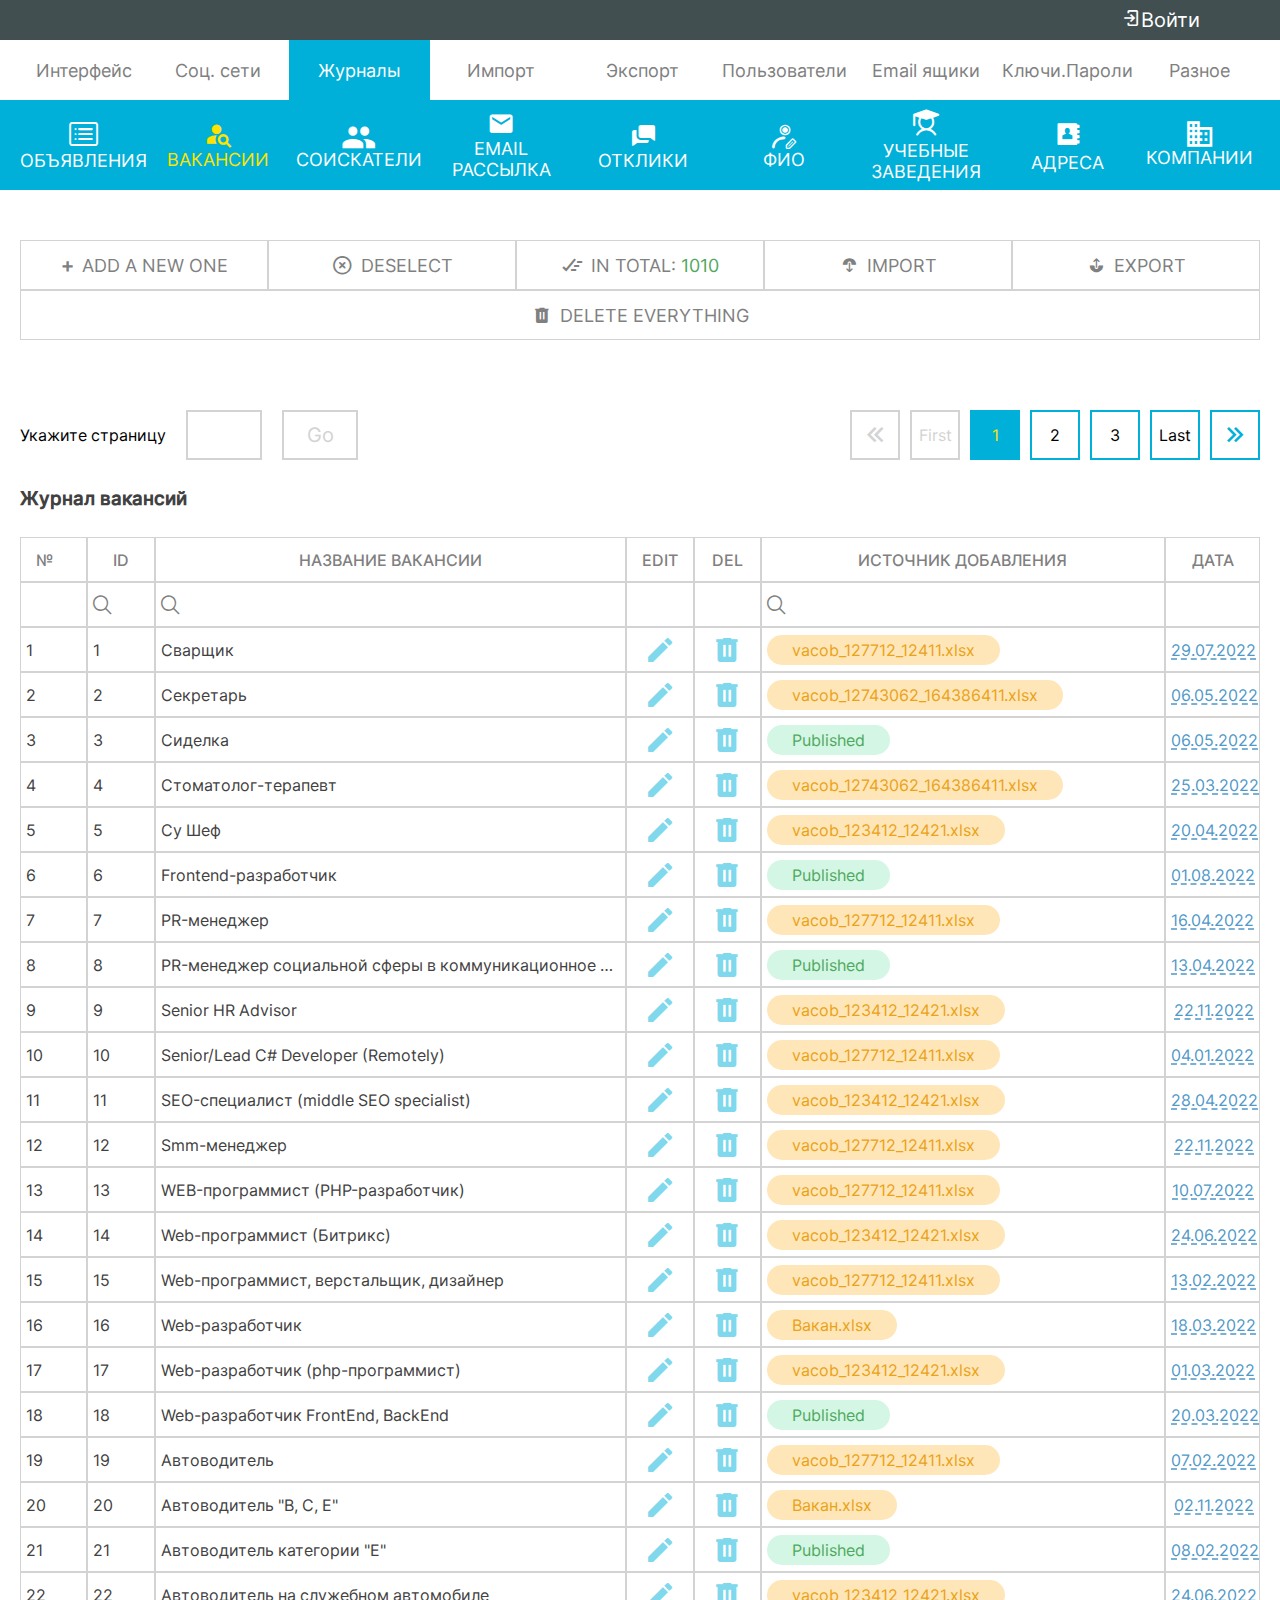
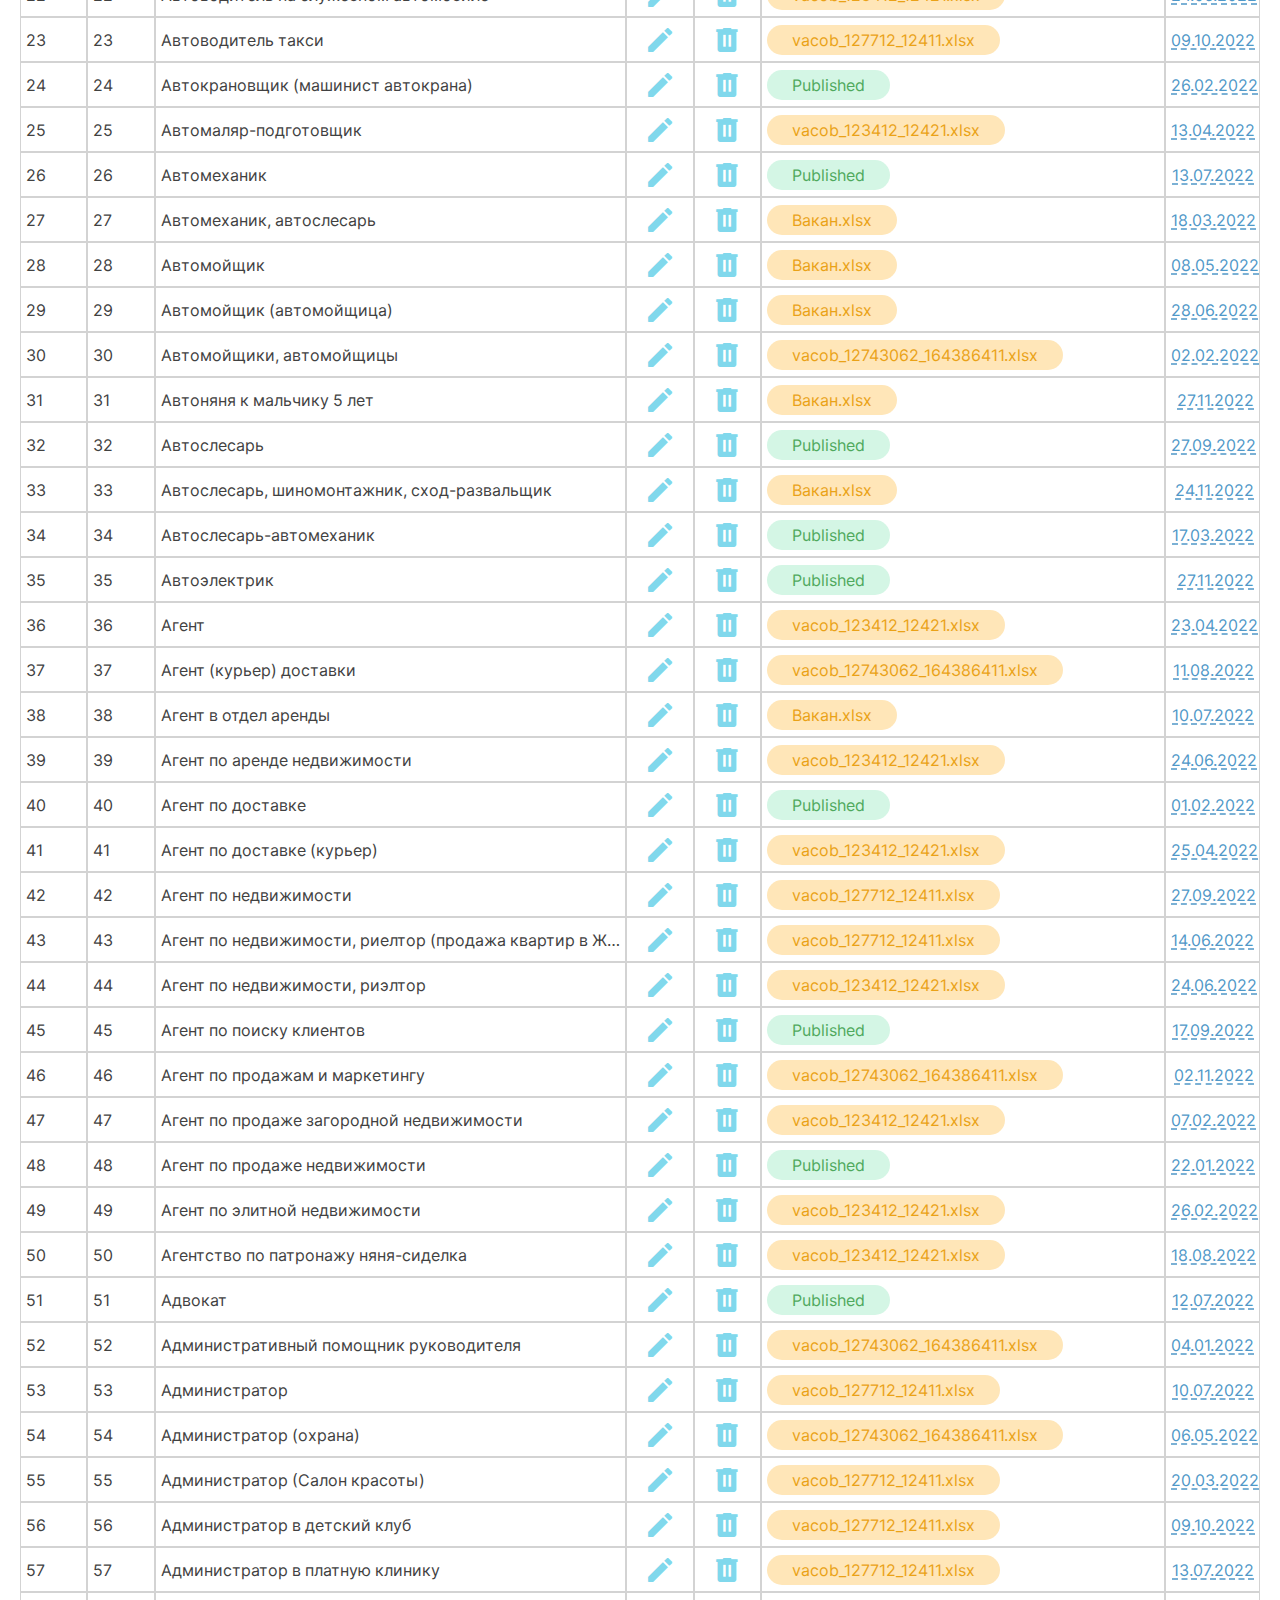
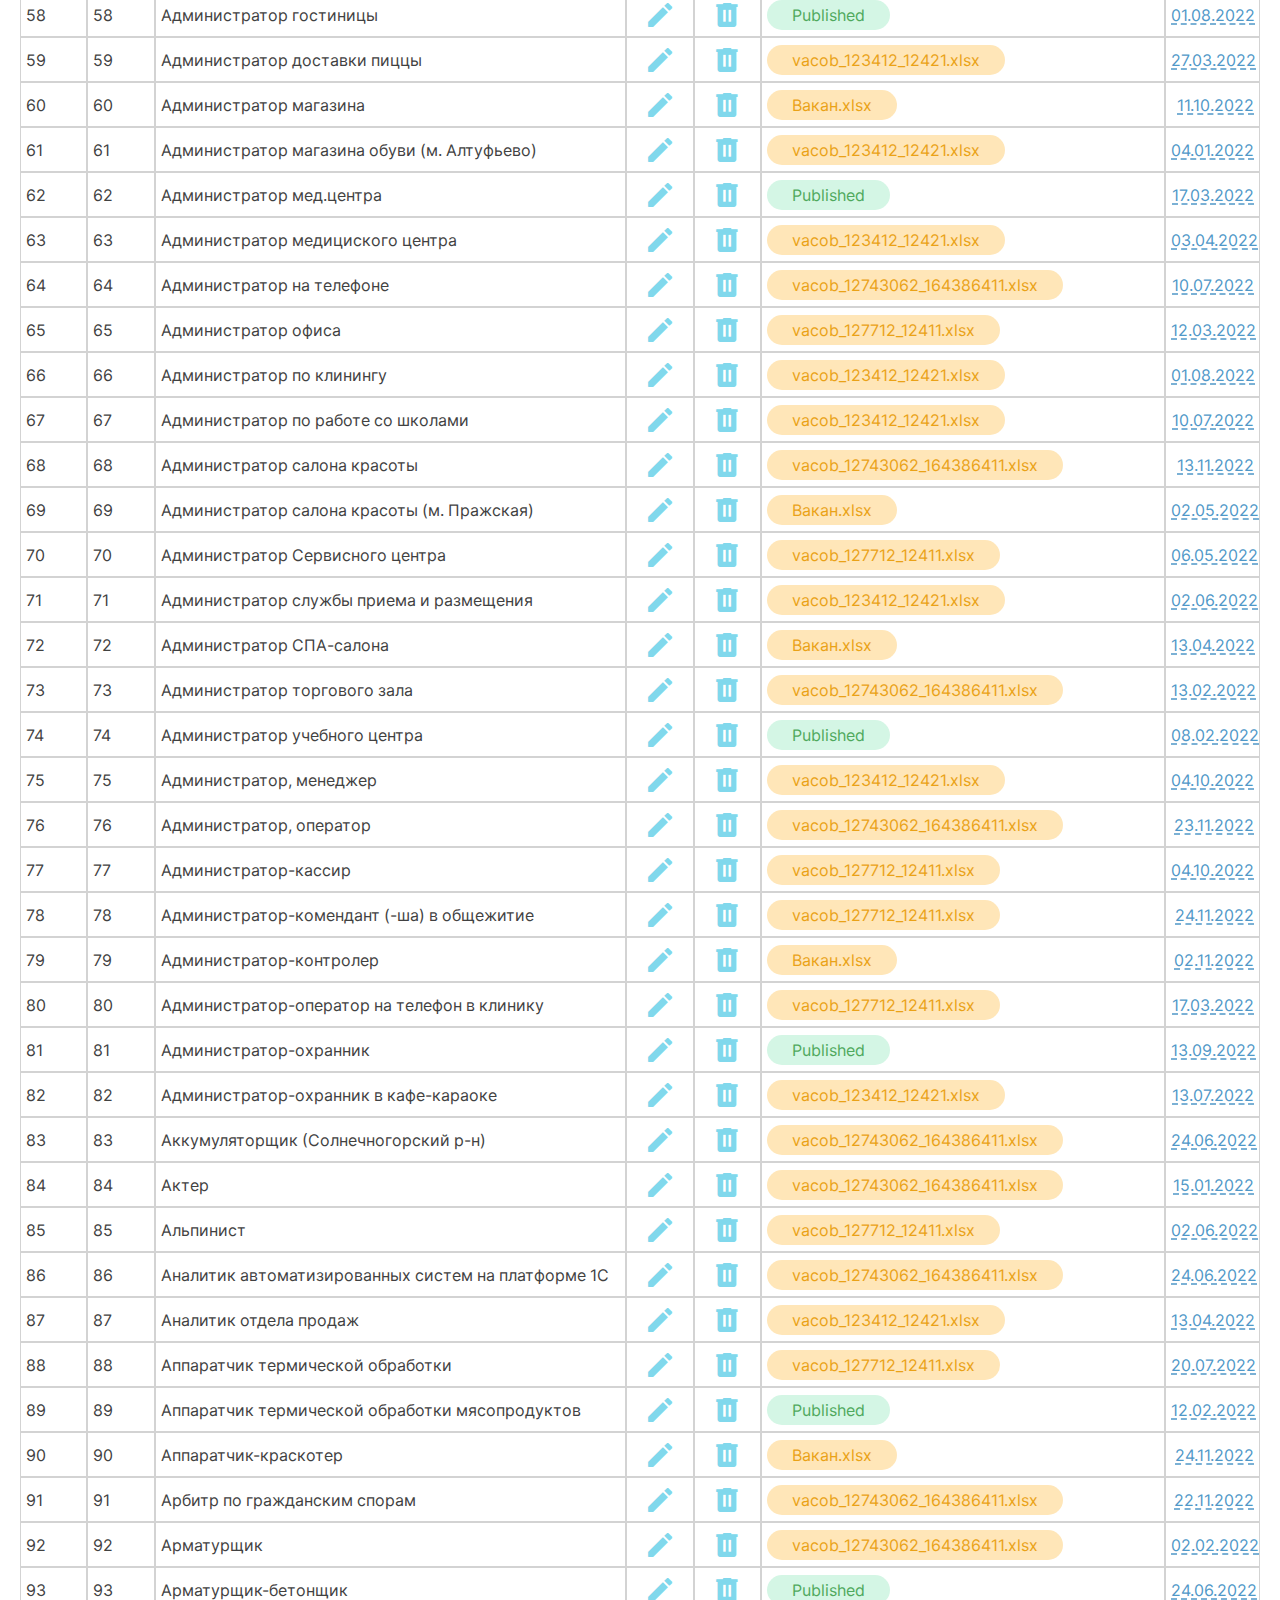
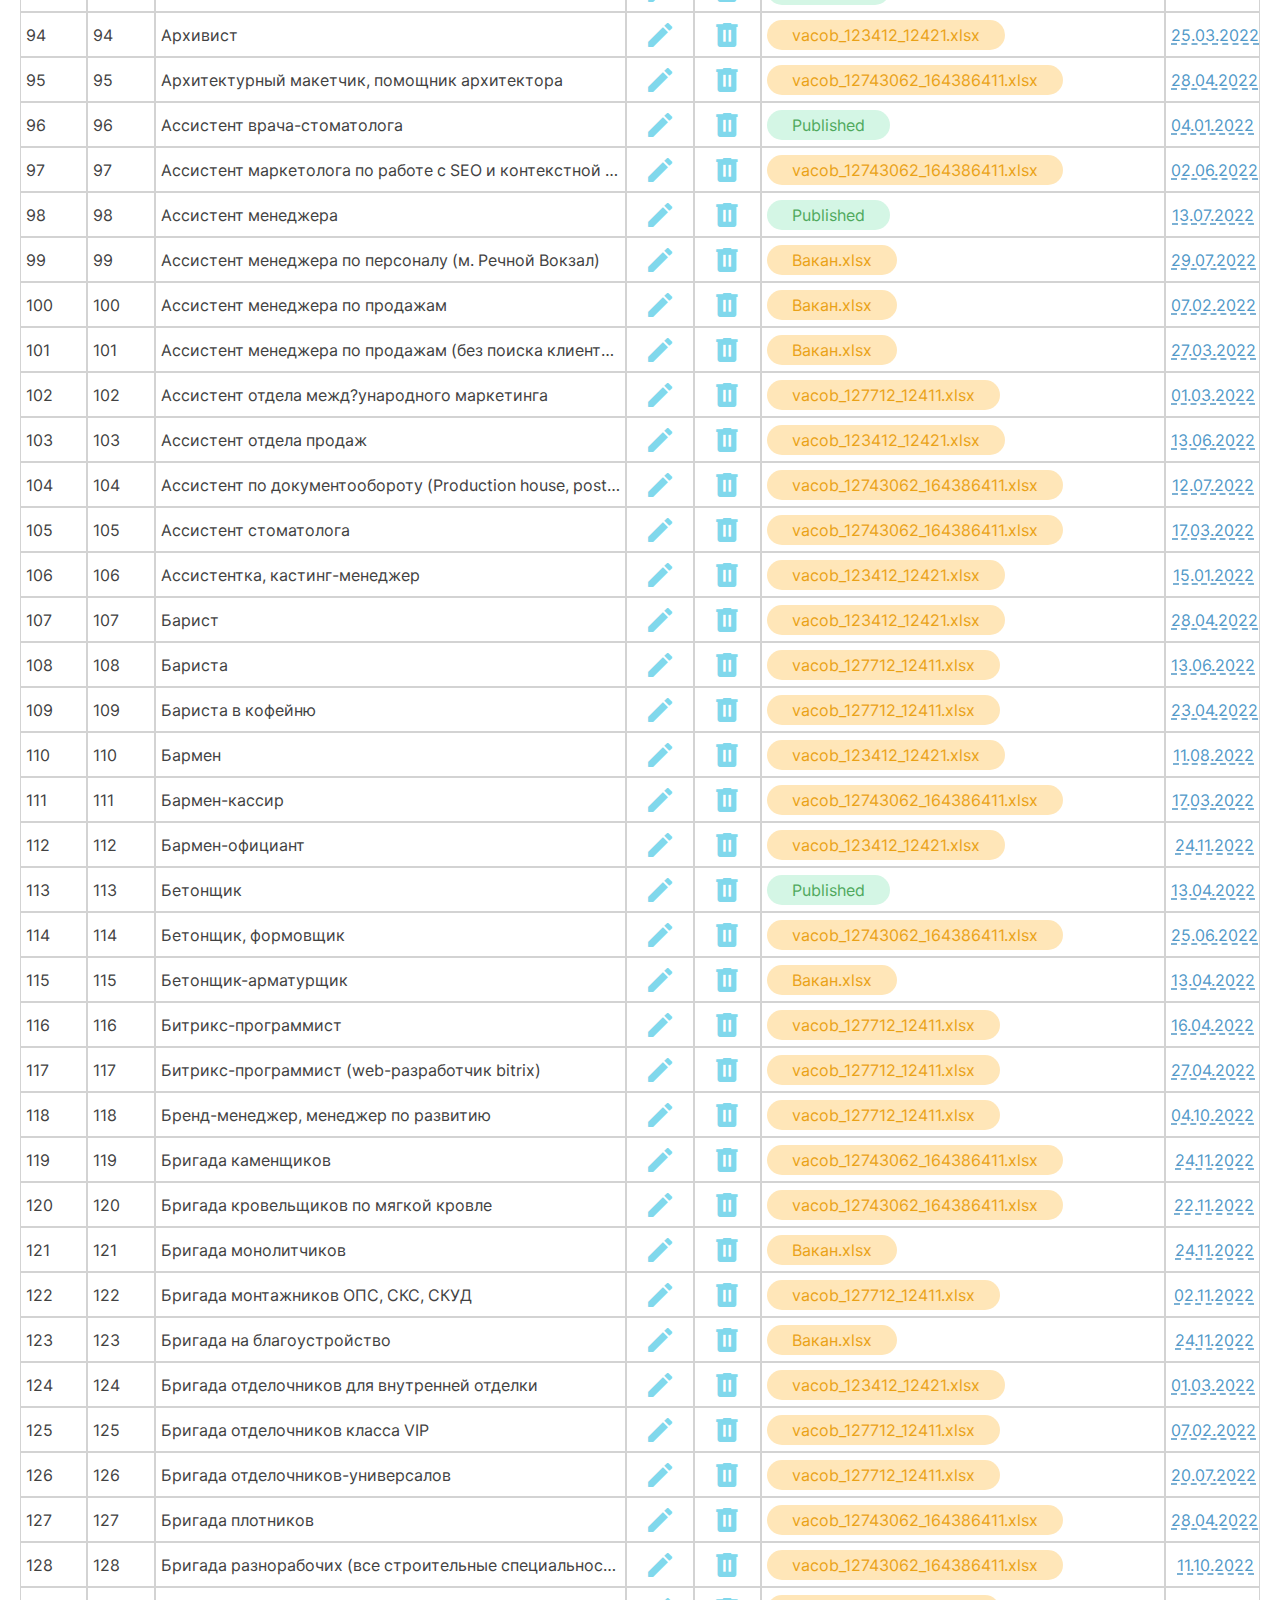
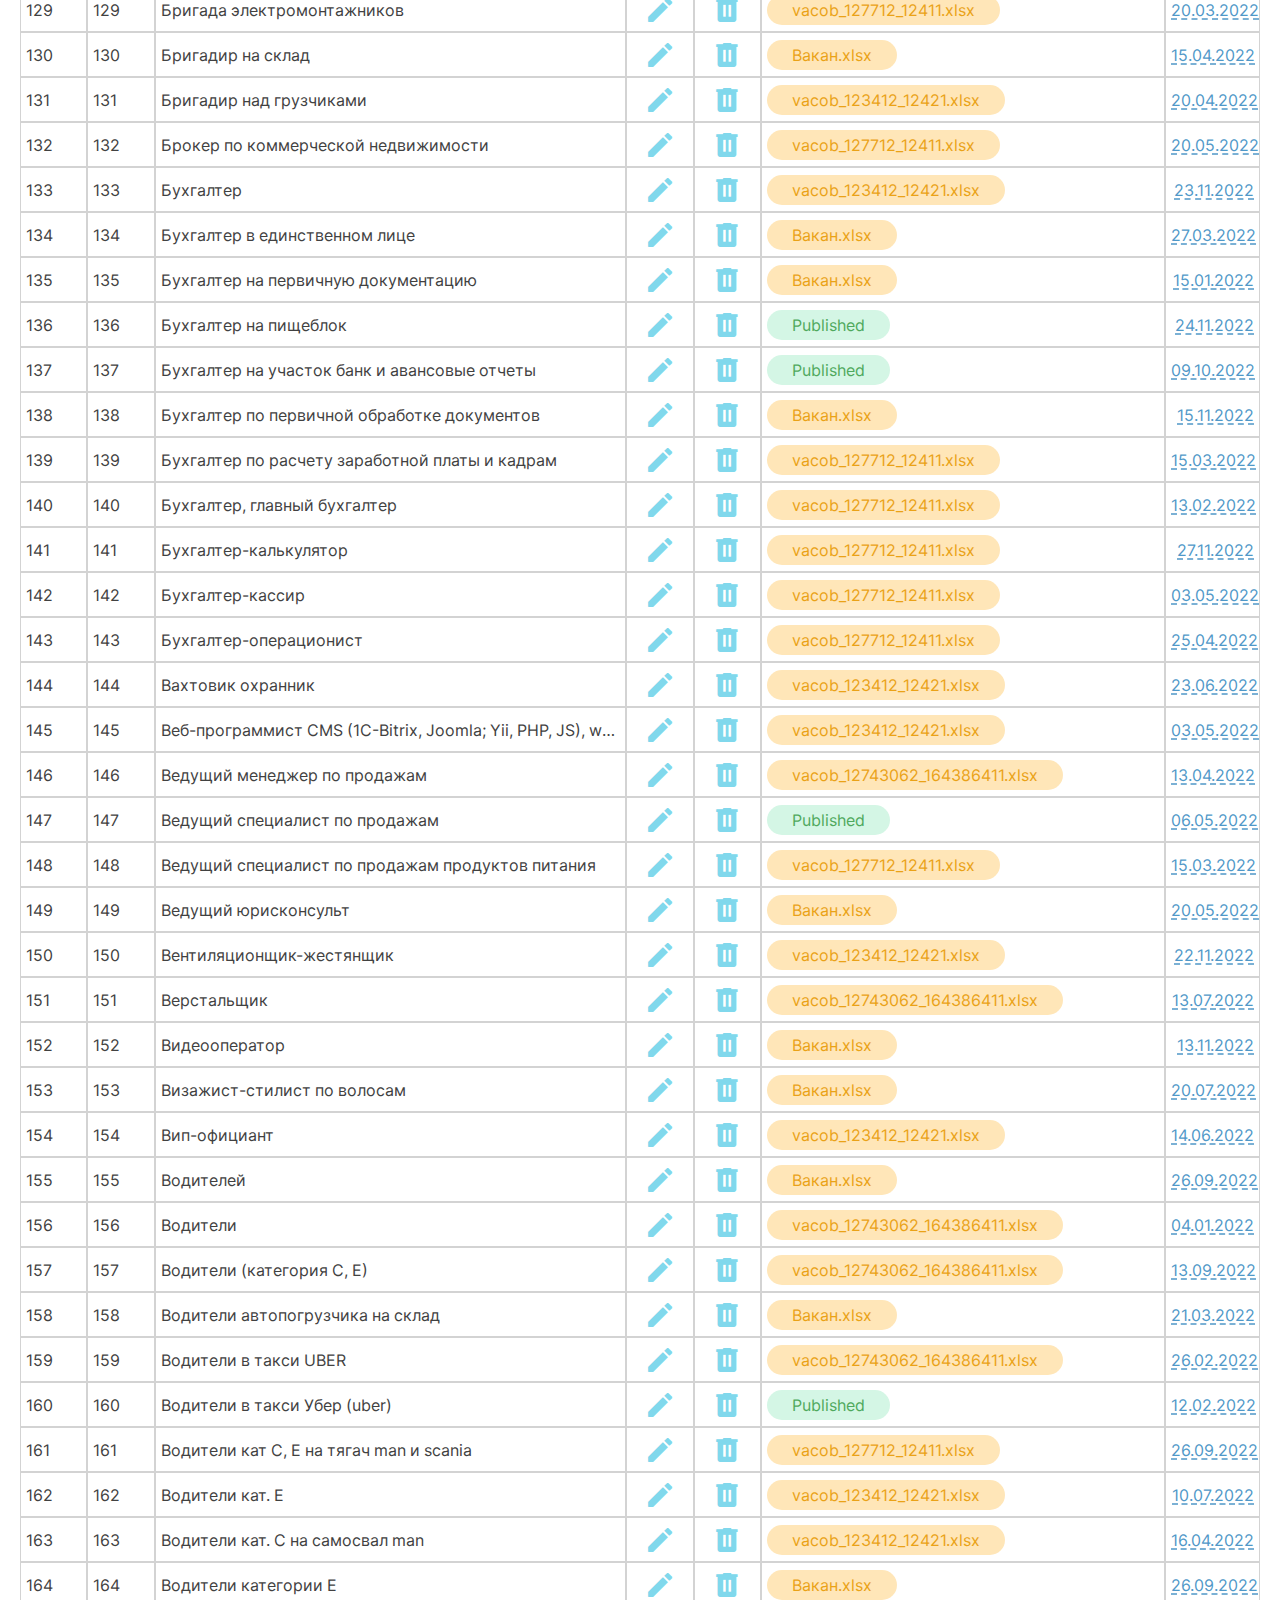
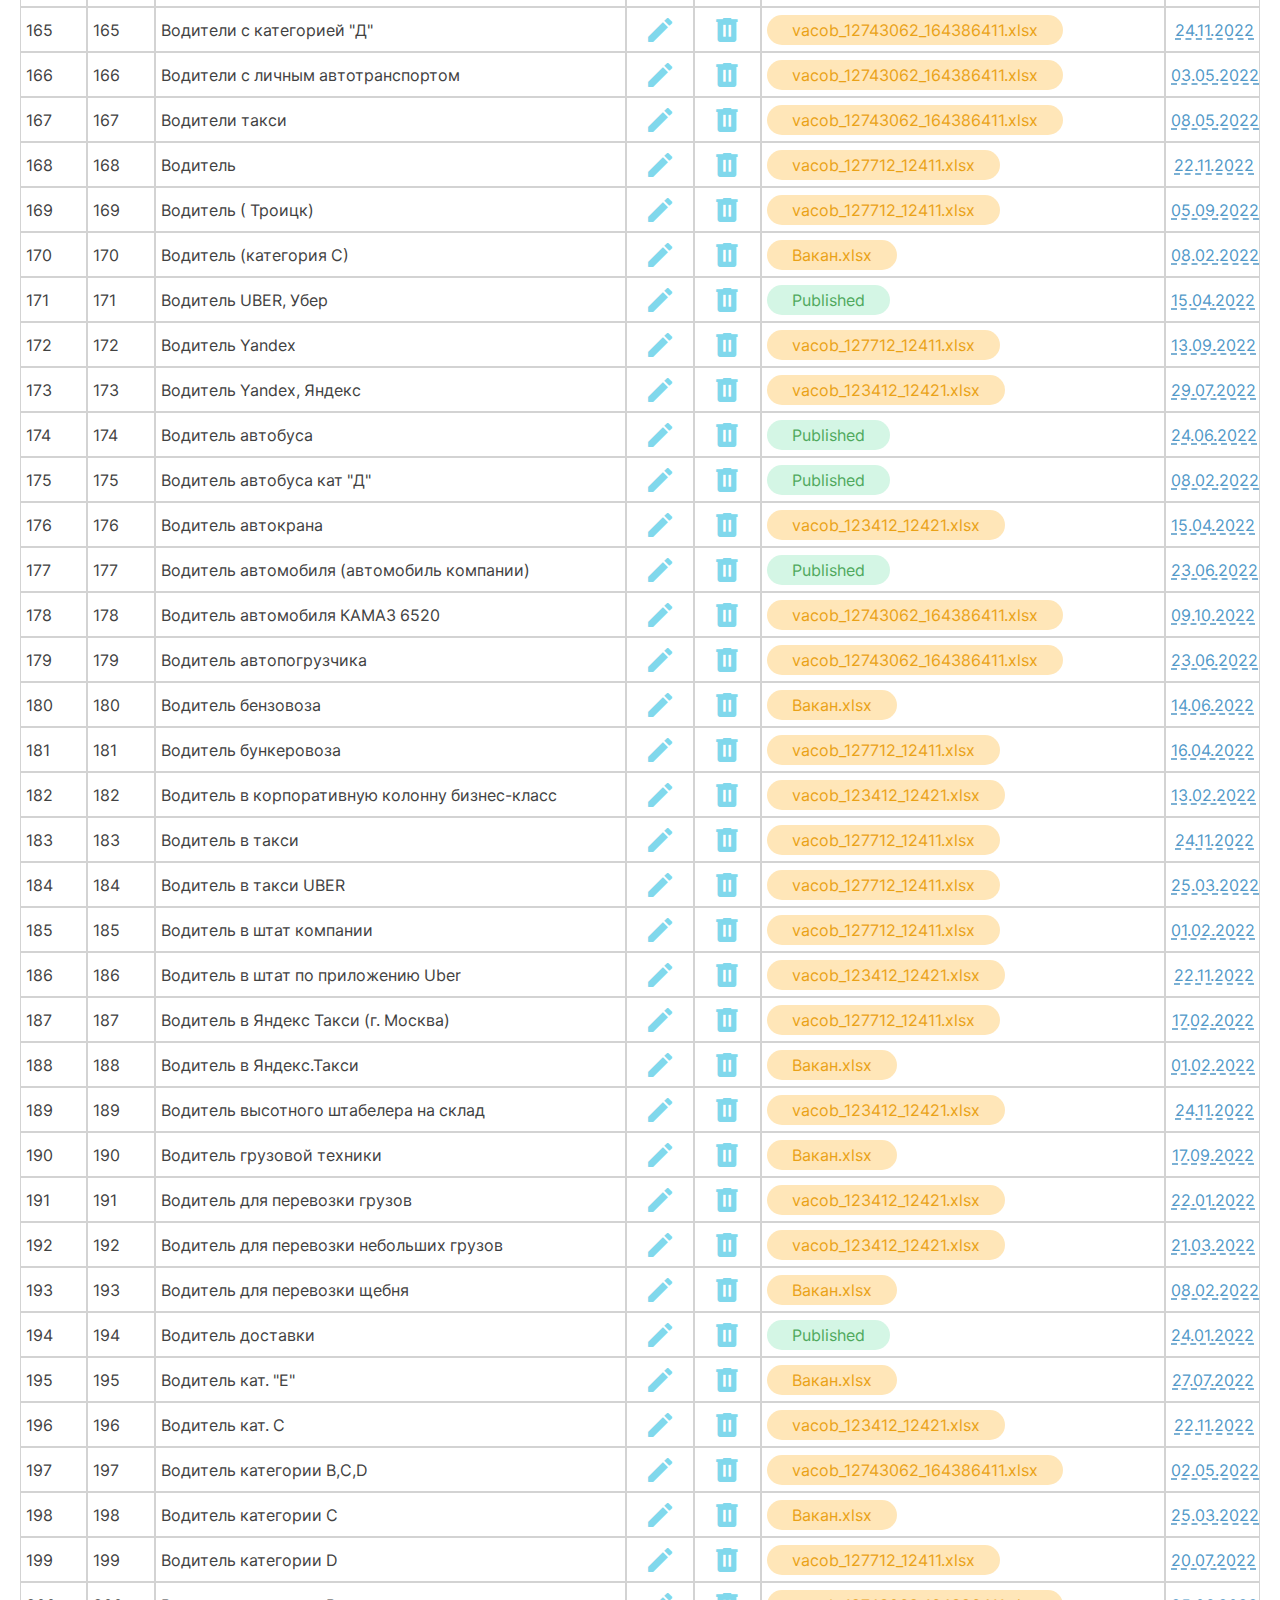
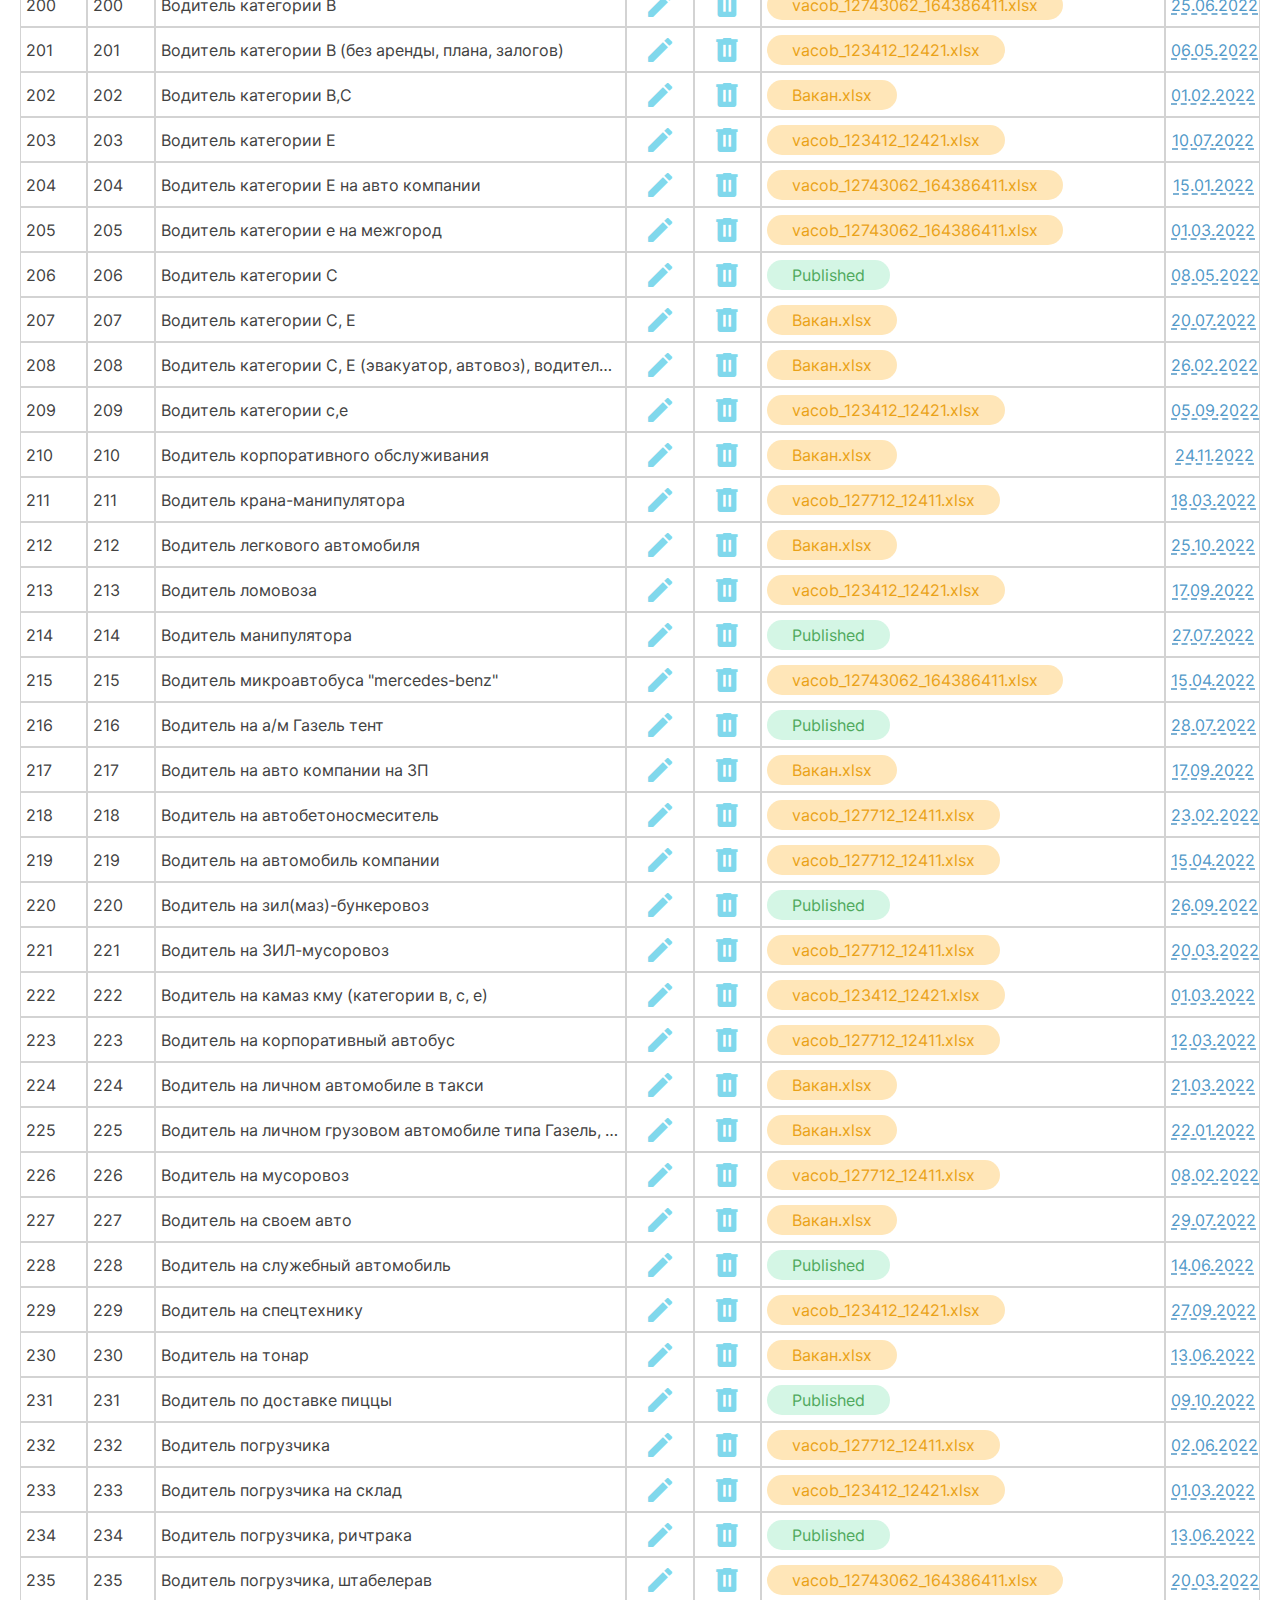
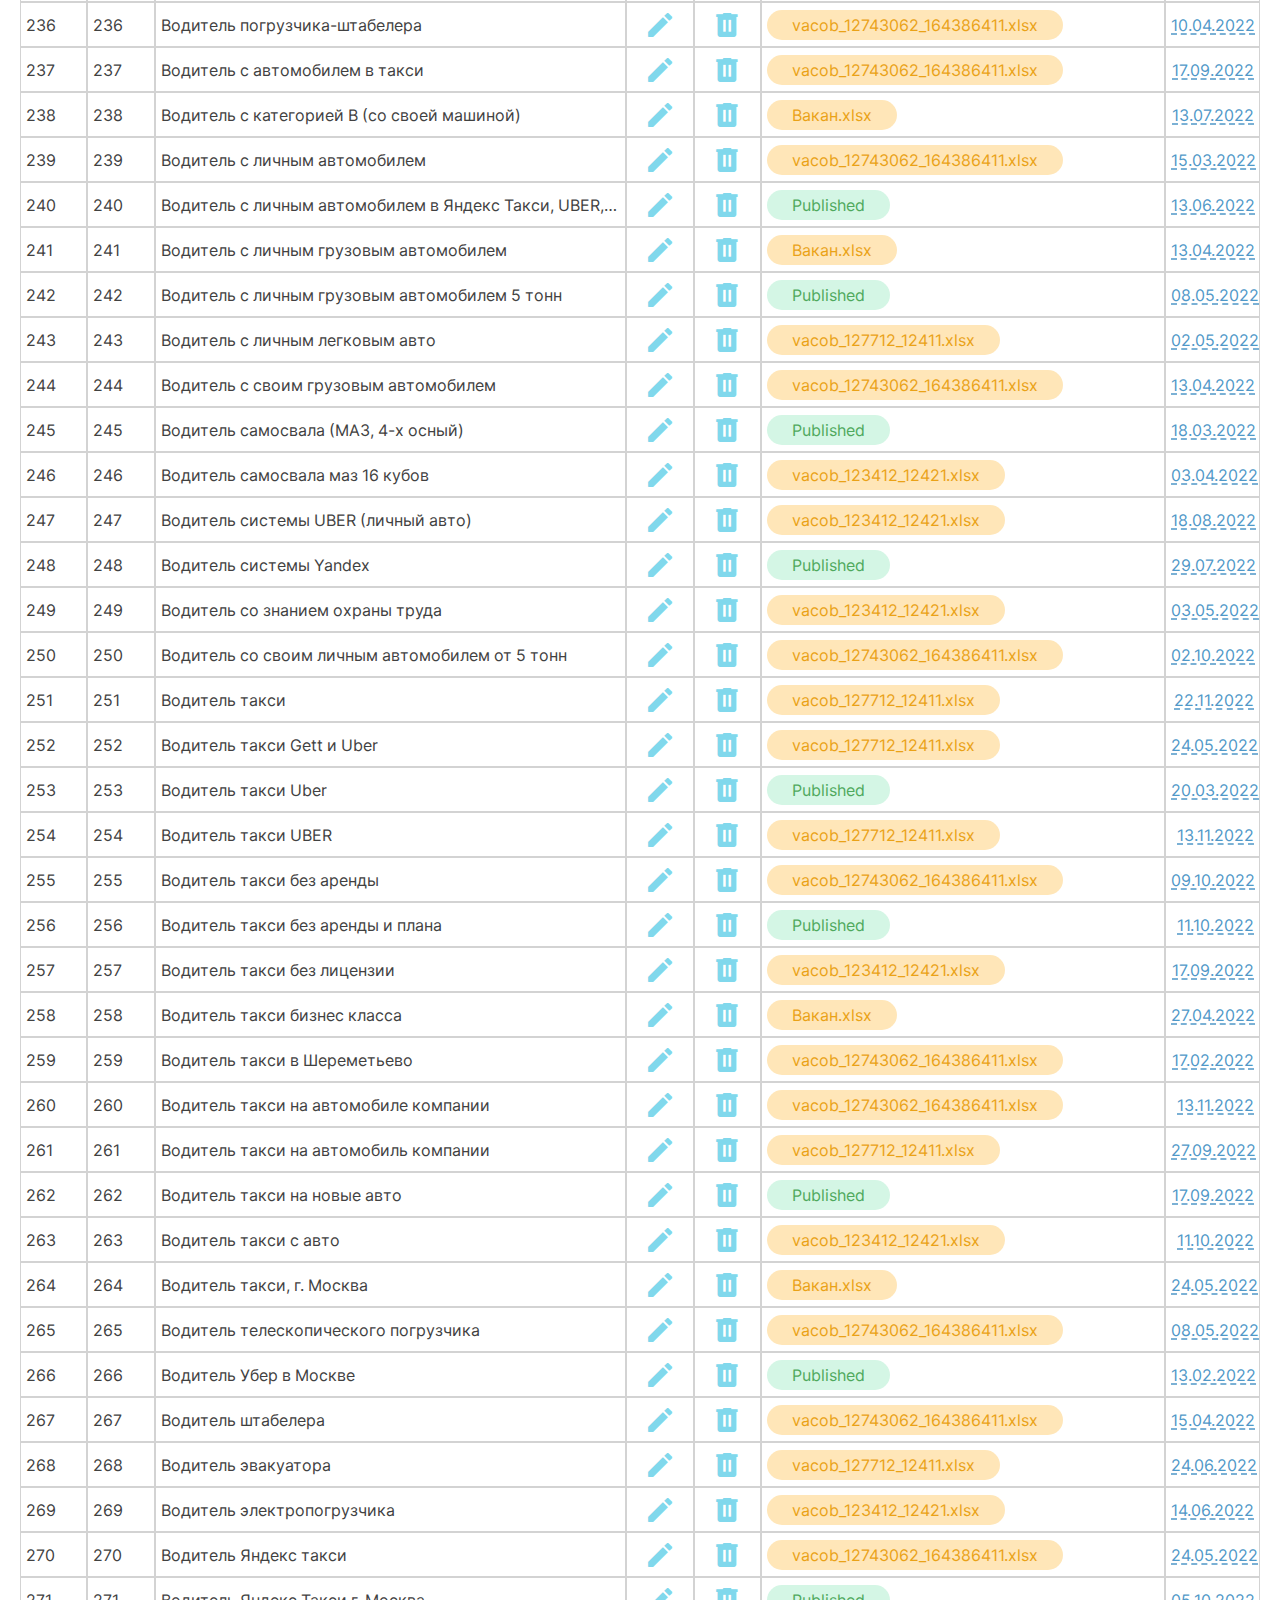
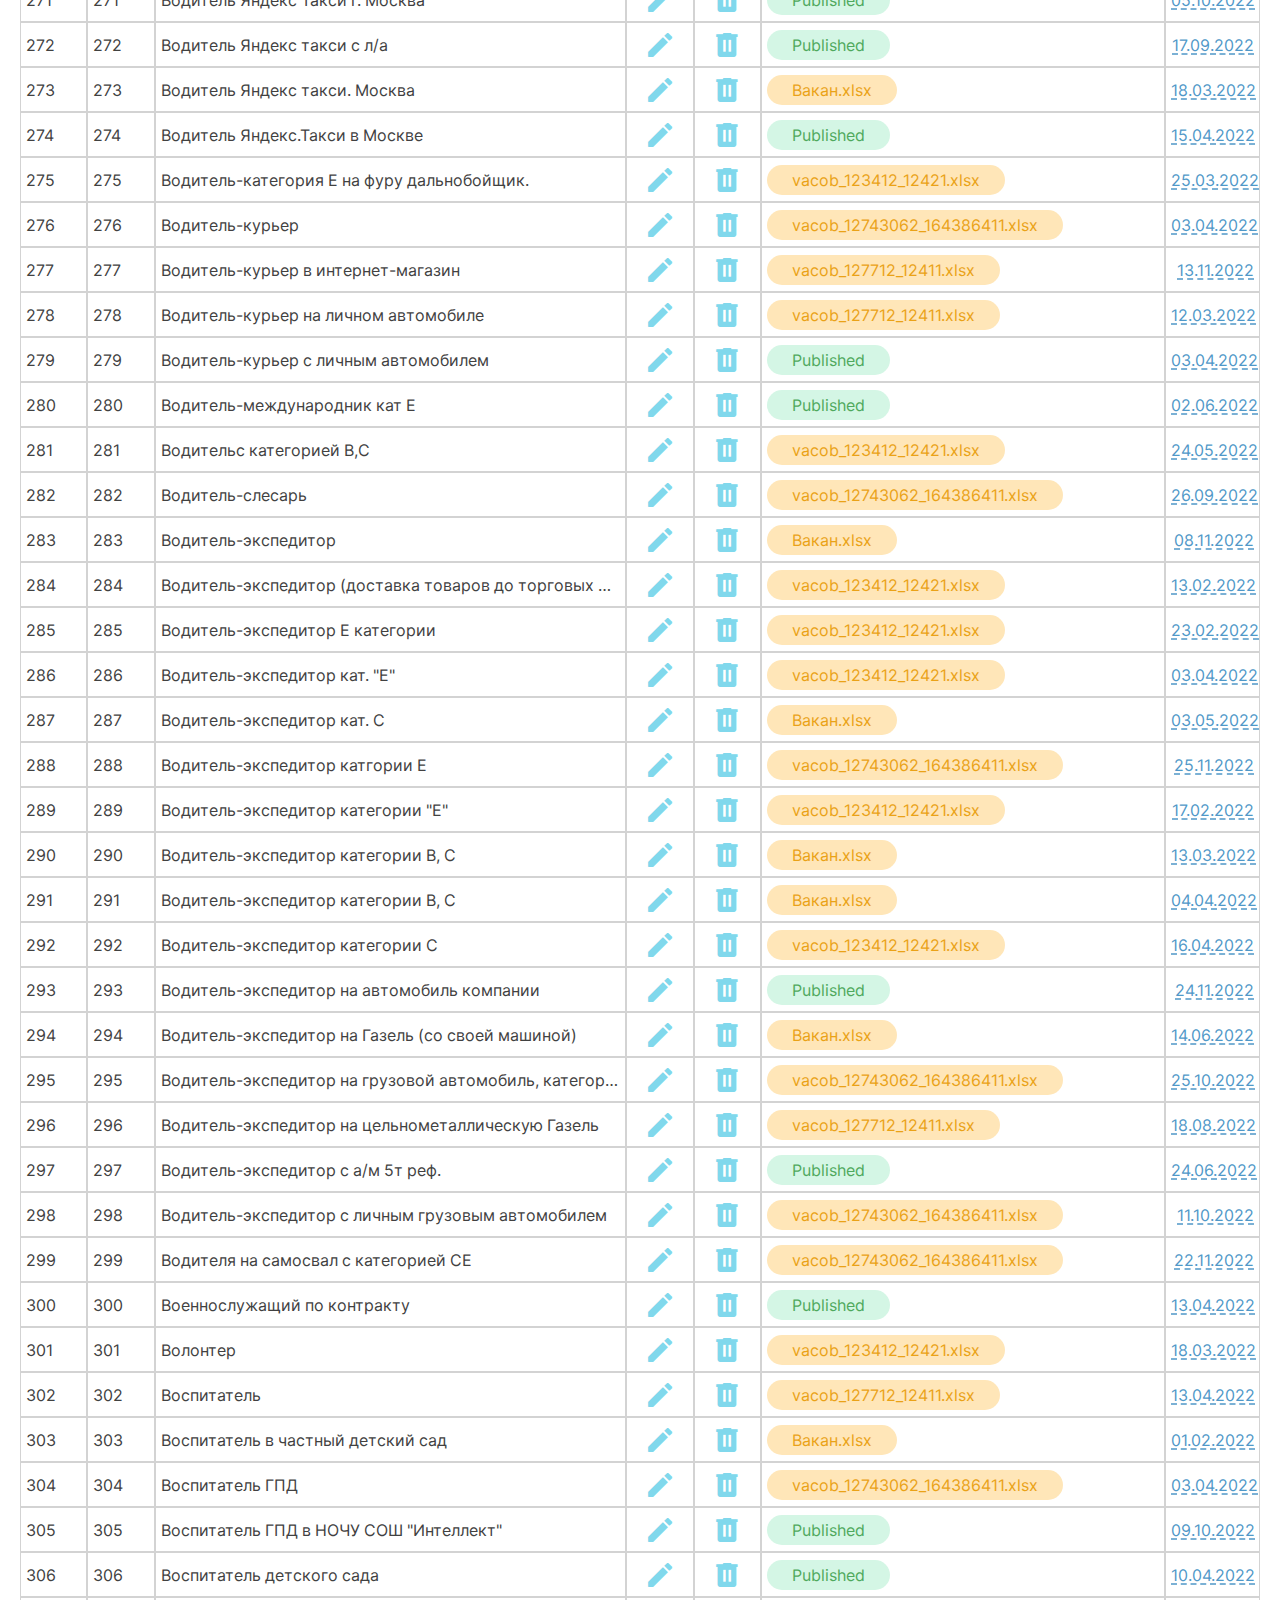
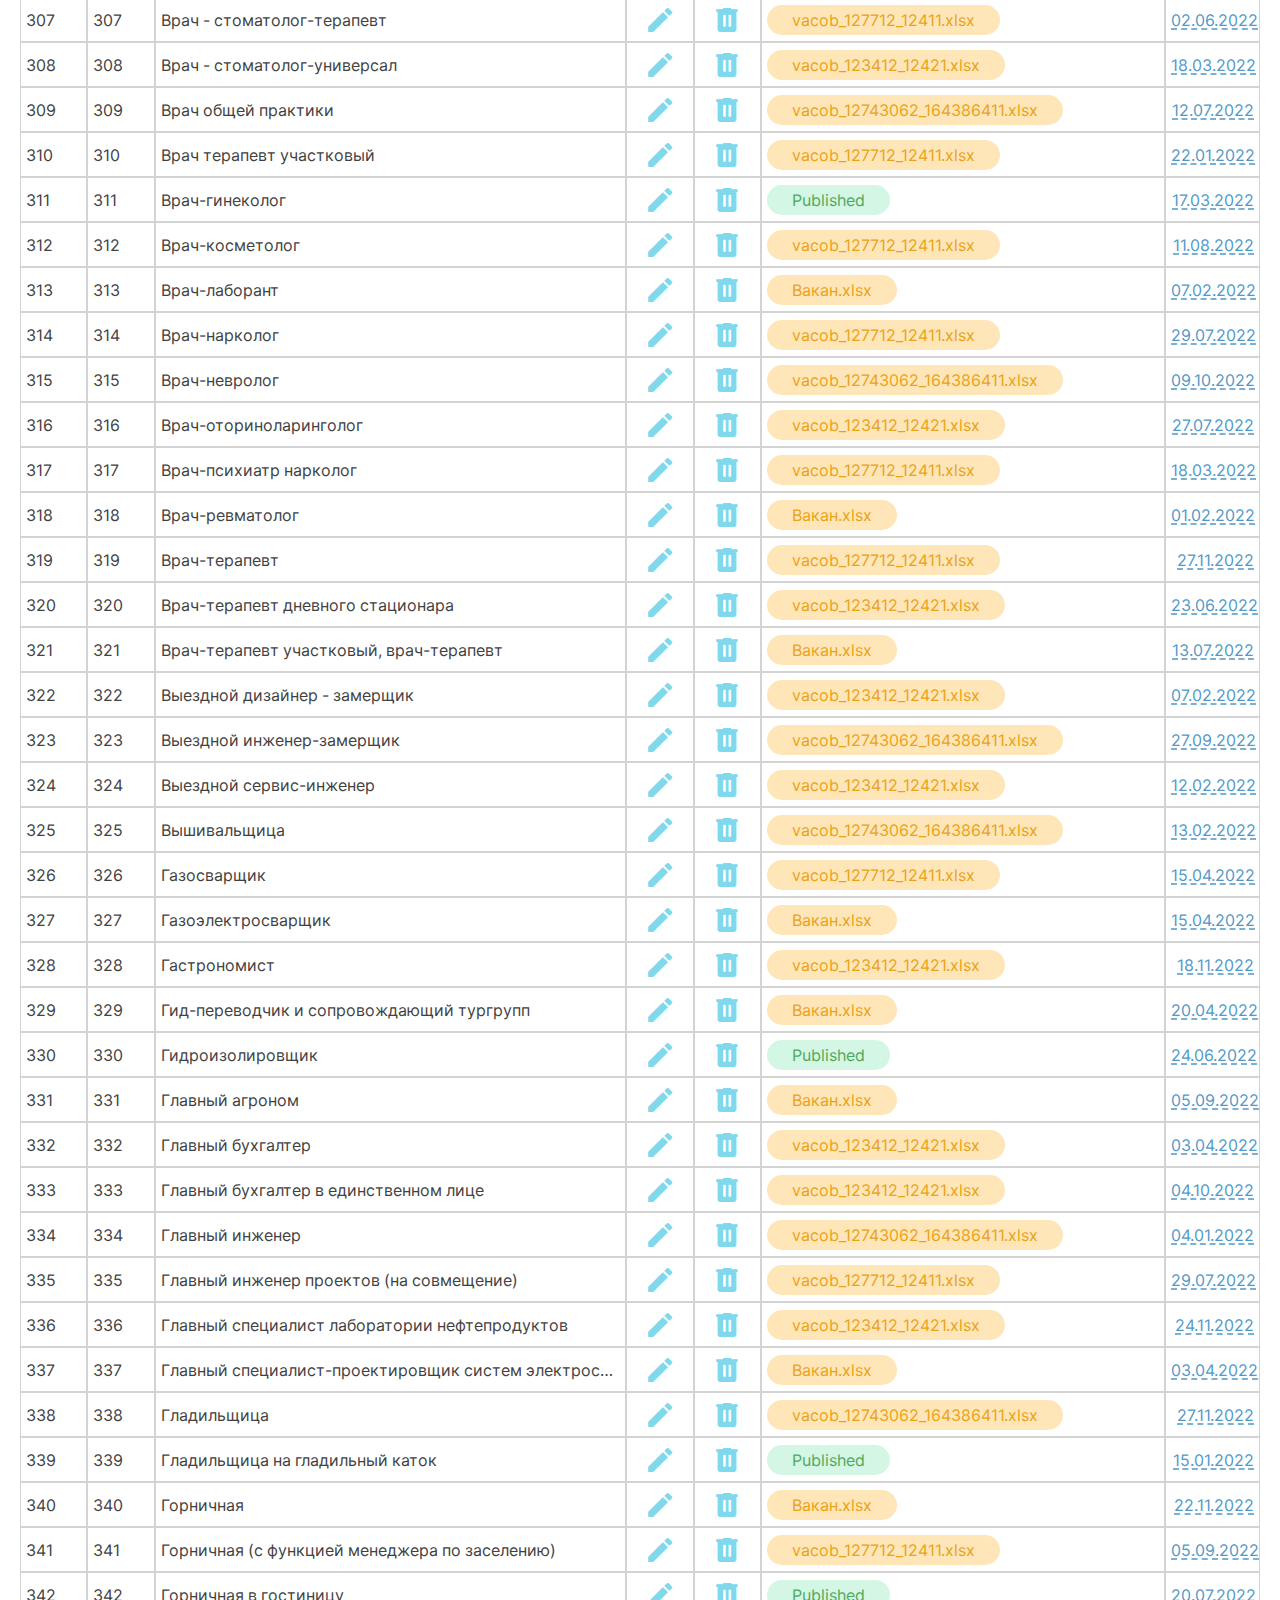
==== commit e55d5962: "changed icons and markup" ====
--- a/index.html
+++ b/index.html
@@ -73,40 +73,40 @@
             </div>
             <div class="third-panel journals panels__panel">
               <div class="third-panel__tab">
-                <span class="third-panel__tab-icon icon"></span>
+                <span class="third-panel__tab-icon icon ads-icon"></span>
                 <p class="third-panel__tab-text">объявления</p>
               </div>
               <div class="third-panel__tab">
-                <span class="third-panel__tab-icon icon"></span>
+                <span class="third-panel__tab-icon icon vacancies-icon"></span>
                 <p class="third-panel__tab-text">вакансии</p>
               </div>
               <div class="third-panel__tab">
-                <span class="third-panel__tab-icon icon"></span>
+                <span class="third-panel__tab-icon icon offerors-icon"></span>
                 <p class="third-panel__tab-text">соискатели</p>
               </div>
               <div class="third-panel__tab">
-                <span class="third-panel__tab-icon icon"></span>
+                <span class="third-panel__tab-icon icon email-icon"></span>
                 <p class="third-panel__tab-text">email рассылка</p>
               </div>
               <div class="third-panel__tab">
-                <span class="third-panel__tab-icon icon"></span>
+                <span class="third-panel__tab-icon icon reply-icon"></span>
                 <p class="third-panel__tab-text">отклики</p>
               </div>
 
               <div class="third-panel__tab">
-                <span class="third-panel__tab-icon icon"></span>
+                <span class="third-panel__tab-icon icon fio-icon"></span>
                 <p class="third-panel__tab-text">фио</p>
               </div>
               <div class="third-panel__tab">
-                <span class="third-panel__tab-icon icon"></span>
+                <span class="third-panel__tab-icon icon stydies-icon"></span>
                 <p class="third-panel__tab-text">учебные заведения</p>
               </div>
               <div class="third-panel__tab">
-                <span class="third-panel__tab-icon icon"></span>
+                <span class="third-panel__tab-icon icon addresses-icon"></span>
                 <p class="third-panel__tab-text">адреса</p>
               </div>
               <div class="third-panel__tab">
-                <span class="third-panel__tab-icon icon"></span>
+                <span class="third-panel__tab-icon icon companies-icon"></span>
                 <p class="third-panel__tab-text">компании</p>
               </div>
             </div>
@@ -116,6 +116,10 @@
 
       <section class="content vacancies">
         <div class="content-wrapper">
+          <div class="mobile-cocntrol-wrapper__go-back">
+            <span class="icon"></span>
+            <p>Вакансии</p>
+          </div>
           <div class="control-panel">
             <div
               tooltip="добавить новую вакансию"
@@ -217,12 +221,12 @@
               <div class="mobile-wrapper-table">
                 <div class="table__row-item title"><p class="medium">№</p></div>
                 <div class="table__row-item title center id-sort sort">
-                  <p class="medium">ID</p>
+                  <p class="medium table__row-title-text">ID</p>
                 </div>
                 <div
                   class="table__row-item title center vacancy-name-sort sort"
                 >
-                  <p class="medium">Название вакансии</p>
+                  <p class="medium table__row-title-text">Название вакансии</p>
                 </div>
                 <div class="table__row-item title center">
                   <p class="medium">edit</p>
@@ -231,10 +235,10 @@
                   <p class="medium">del</p>
                 </div>
                 <div class="table__row-item title center source-sort sort">
-                  <p class="medium">источник добавления</p>
+                  <p class="medium table__row-title-text">источник добавления</p>
                 </div>
                 <div class="table__row-item title center date-sort sort">
-                  <p class="medium">дата</p>
+                  <p class="medium table__row-title-text">дата</p>
                 </div>
 
                 <div class="table__row-item title"></div>
@@ -353,7 +357,7 @@
             <span class="icon"></span>
             <p>Соц. сети</p>
           </div>
-          <div class="mobile-control-wrapper__grid-control-wrapper journals">
+          <div class="mobile-control-wrapper__grid-control-wrapper mobile-control-wrapper__grid-control-wrapper_active journals">
             <span class="icon"></span>
             <p>Журнал</p>
           </div>
--- a/styles.css
+++ b/styles.css
@@ -16,8 +16,9 @@
   padding: 5px;
   box-sizing: border-box;
 }
-input.mobile{
+input.mobile {
   height: 50px;
+  font-size: 18px;
 }
 
 div {
@@ -38,7 +39,7 @@
   background-color: rgba(0, 0, 0, 0.2);
 }
 
-.first-panel__control-exit{
+.first-panel__control-exit {
   display: flex;
   flex-direction: row;
 }
@@ -232,8 +233,6 @@
   width: 100%;
 }
 
-
-
 .control {
   width: 100%;
   max-width: 1700px;
@@ -254,7 +253,6 @@
 .second-panel {
   display: contents;
 }
-
 .second-panel__tab {
   display: flex;
   flex: 1;
@@ -308,6 +306,7 @@
   justify-content: center;
   color: white;
   font-size: 18px;
+  cursor: pointer;
 }
 .third-panel__tab-icon {
   color: inherit;
@@ -497,7 +496,7 @@
   display: none;
 }
 
-.mobile-wrapper__input{
+.mobile-wrapper__input {
   display: none;
   gap: 5px;
   align-items: center;
@@ -771,3 +770,46 @@
 .table__row-item.search {
   overflow: visible;
 }
+
+.title:hover > p.table__row-title-text{
+  color: var(--blue);
+  text-decoration: underline dashed var(--blue);
+}
+
+.mobile-cocntrol-wrapper__go-back{
+  display: none;
+}
+
+.ads-icon{
+  font-size: 24px;
+  padding-top: 3px;
+  padding-bottom: 3px;
+}
+.vacancies-icon{
+  font-size: 29px;
+}
+.offerors-icon{
+  font-size: 28px;
+}
+.email-icon{
+  font-size: 28px;
+}
+.reply-icon{
+  font-size: 30px;
+}
+.fio-icon{
+  font-size: 29px;
+}
+.stydies-icon{
+  padding-top: 2px;
+  padding-bottom: 4px;
+  font-size: 26px;
+}
+.addresses-icon{
+  padding-top: 1px;
+  padding-bottom: 2px;
+  font-size: 31px;
+}
+.companies-icon{
+  font-size: 25px;
+}--- a/media.css
+++ b/media.css
@@ -94,13 +94,14 @@
     padding: 0;
   }
   .second-panel__tab {
+    height: 50px;
     background-color: white;
     color: var(--blue);
   }
-  .second-panel__tab:hover > p {
+  /* .second-panel__tab:hover > p {
     text-decoration: underline dashed white;
     text-underline-offset: 5px;
-  }
+  } */
   .tab_active {
     background-color: var(--blue);
   }
@@ -190,9 +191,7 @@
   .mobile-wrapper__row-extra-content {
     padding-left: 5px;
   }
-  .mobile-wrapper__row:not(.mobile-wrapper__row-vacancy-name):not(
-      .mobile-wrapper__row-edit
-    ) {
+  .mobile-wrapper__row:not(.mobile-wrapper__row-vacancy-name) {
     border-bottom: 1px solid lightgray;
   }
   .mobile-wrapper__row-extra-content {
@@ -248,15 +247,16 @@
     padding-left: 10px;
     padding-right: 10px;
   }
+  .mobile-wrapper__row-id {
+    grid-area: id;
+  }
+  .mobile-wrapper__row {
+    display: grid;
+    grid-template-columns: 185px 1fr;
+  }
   .mobile-wrapper__row-number {
     grid-area: number;
-  }
-  .mobile-wrapper__row-id {
-    grid-area: id;
-  }
-  .mobile-wrapper__row {
-    display: grid;
-    grid-template-columns: 1fr 2fr;
+    grid-template-columns: 185px 1fr;
   }
   .mobile-wrapper__row-edit {
     grid-area: edit;
@@ -270,12 +270,12 @@
   .row-wrapper {
     display: grid;
     grid-template-areas:
-      "vacancy-name vacancy-name"
-      "number number"
-      "id id"
-      "source source"
-      "date date"
-      "edit edit";
+      "vacancy-name vacancy-name vacancy-name vacancy-name"
+      "number number number edit"
+      "id id id id"
+      "source source source source"
+      "date date date date";
+    /* "edit edit"; */
   }
   .pagination__page-number {
     width: 50px;
@@ -293,7 +293,8 @@
   }
   .pagination__pages-control {
     width: 100%;
-    justify-content: space-between;
+    justify-content: center;
+    gap: 10px;
   }
   .pagination__specify-page-text {
     display: none;
@@ -325,6 +326,27 @@
 }
 
 @media (width <= 640px) {
+  .table__row-item[tooltip]:hover::before{
+    content: none;
+    display: none;
+    border-bottom: none;
+  }
+  .mobile-cocntrol-wrapper__go-back {
+    display: flex;
+    flex-direction: row;
+    color: #414141;
+    width: 100%;
+    margin-top: 20px;
+    font-size: 20px;
+    font-weight: bold;
+    gap: 15px;
+    align-items: center;
+  }
+  .mobile-cocntrol-wrapper__go-back > span.icon {
+    color: inherit;
+    cursor: pointer;
+    font-size: 18px;
+  }
   .mobile-control__menu-button {
     display: none;
   }
@@ -396,13 +418,14 @@
     gap: 10px;
     font-size: 20px;
   }
-  .mobile-control-wrapper__grid-nav > span:not(.too-big-icon):not(.too-small-icon){
+  .mobile-control-wrapper__grid-nav
+    > span:not(.too-big-icon):not(.too-small-icon) {
     font-size: 25px;
   }
-  .too-small-icon{
+  .too-small-icon {
     font-size: 30px !important;
   }
-  .too-big-icon{
+  .too-big-icon {
     font-size: 20px;
   }
   .mobile-control-wrapper__grid-nav > * {
@@ -442,7 +465,7 @@
     cursor: pointer;
     color: #757575;
   }
-  .more-button{
+  .more-button {
     color: gray;
   }
   .mobile-control-wrapper__grid-control-wrapper > p {
@@ -450,8 +473,11 @@
     text-align: center;
   }
   .mobile-control-wrapper__grid-control-wrapper > span {
-    color: #333333;
+    color: inherit;
     font-size: 25px;
+  }
+  .mobile-control-wrapper__grid-control-wrapper_active {
+    color: var(--blue);
   }
 
   .table__row-item-vacancy-name {
@@ -466,7 +492,15 @@
   }
 }
 
-@media (width <= 390px) {
+@media (width <= 465px) {
+  .mobile-wrapper__row {
+    display: grid;
+    grid-template-columns: 100px 1fr;
+  }
+  .mobile-wrapper__row-number {
+    grid-area: number;
+    grid-template-columns: 100px 1fr;
+  }
   .table__row-item > p {
     font-size: 14px;
   }
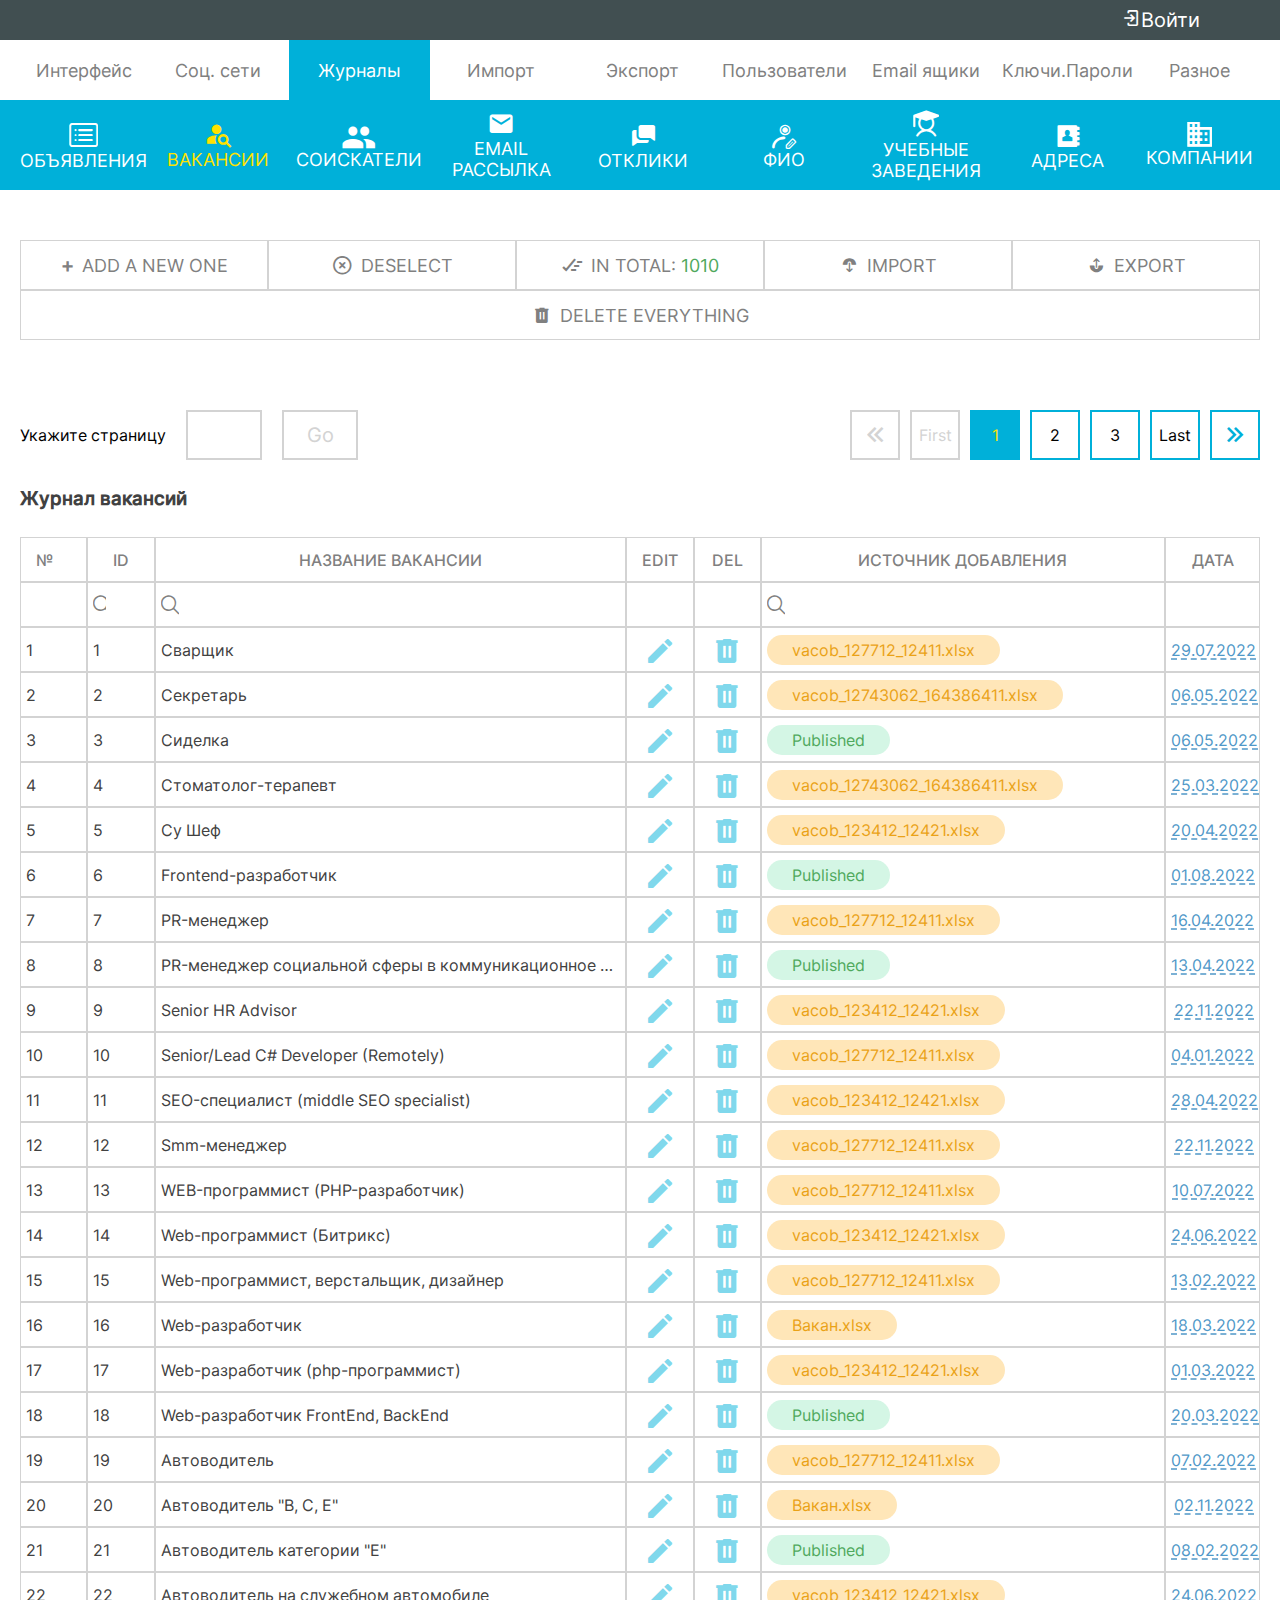
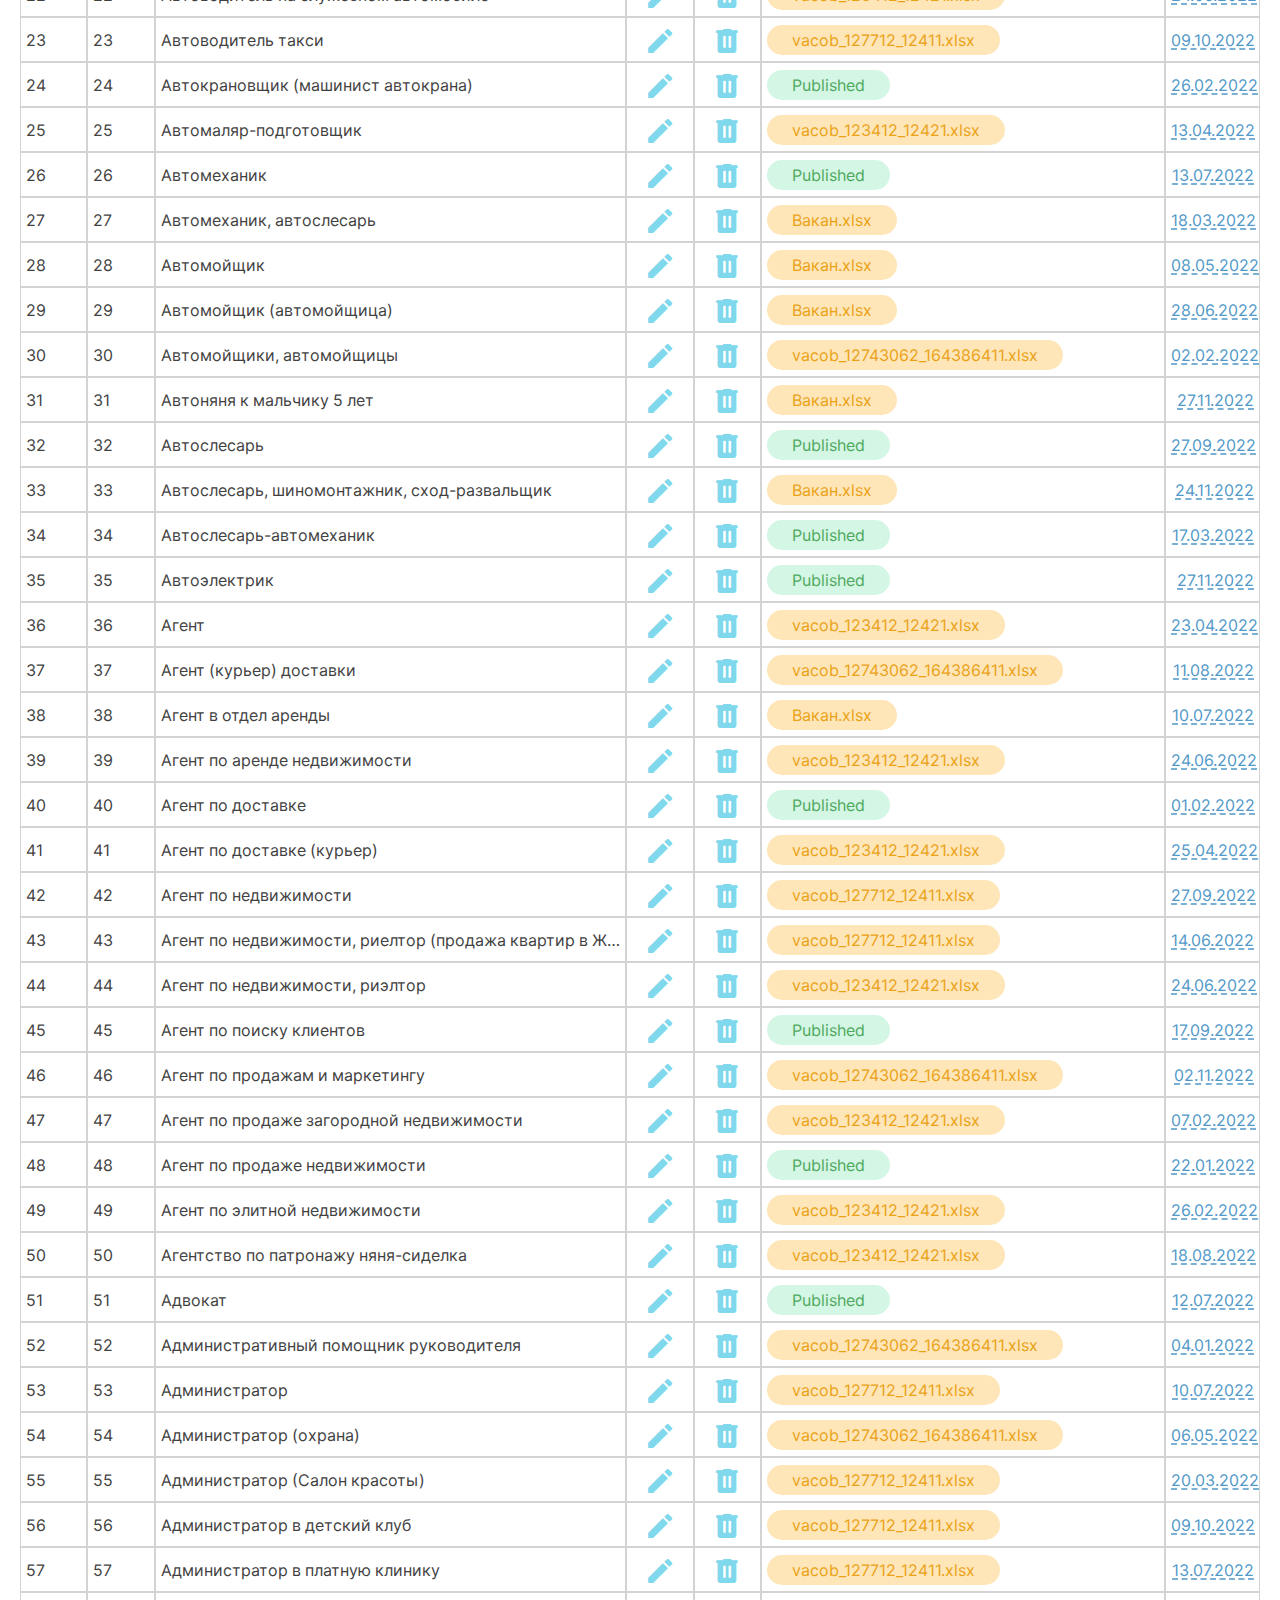
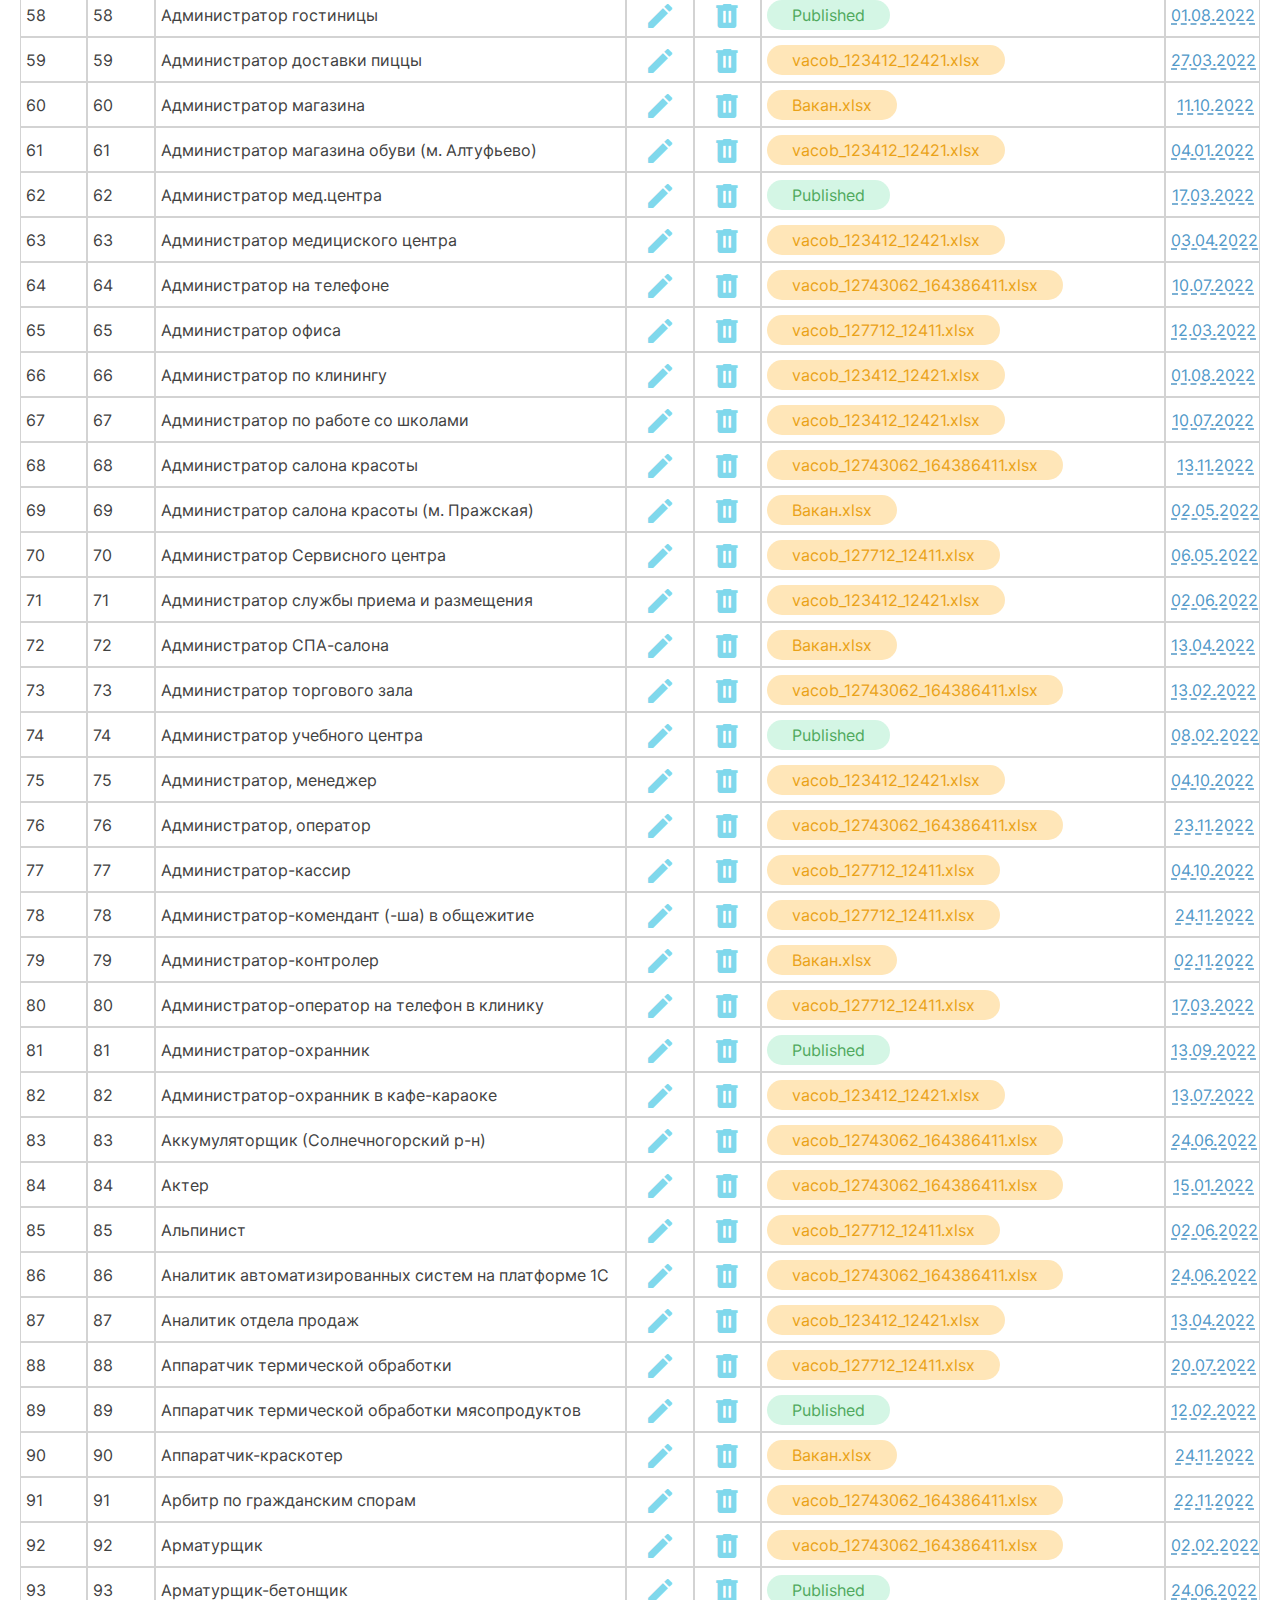
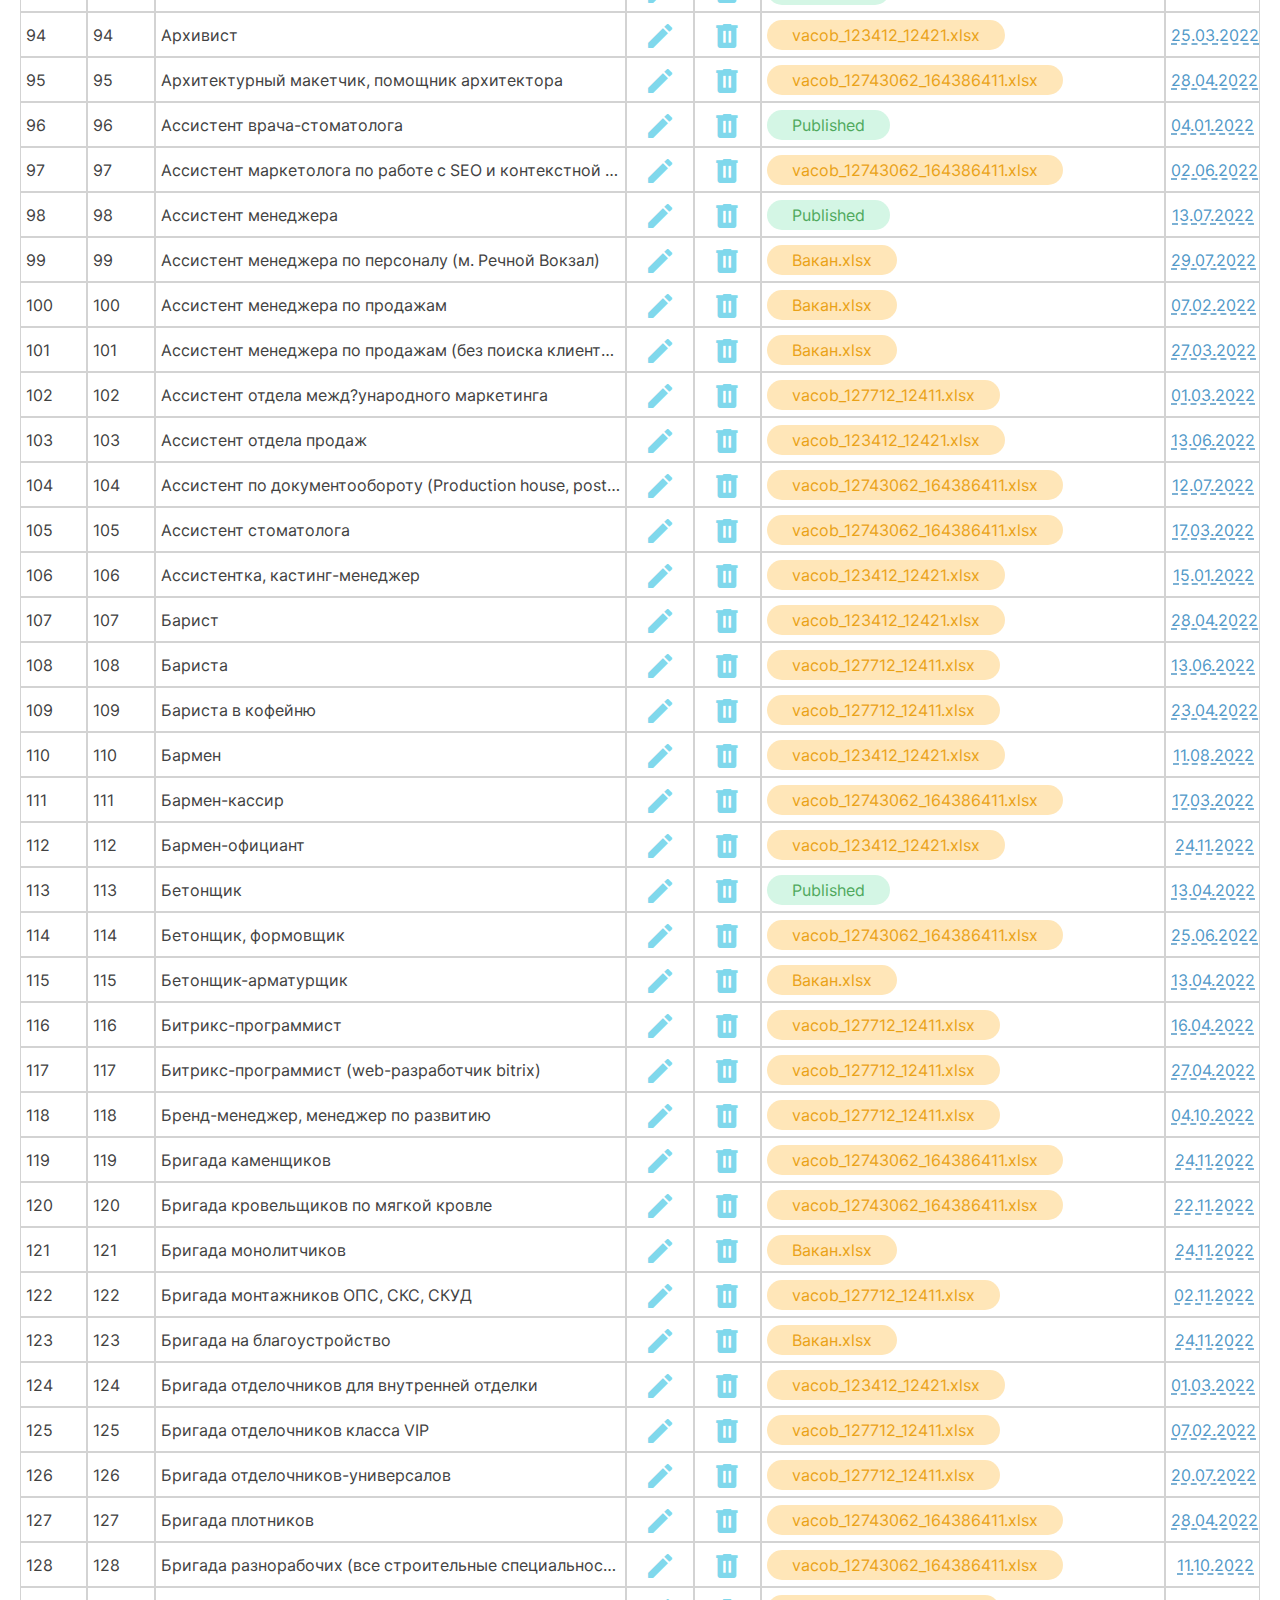
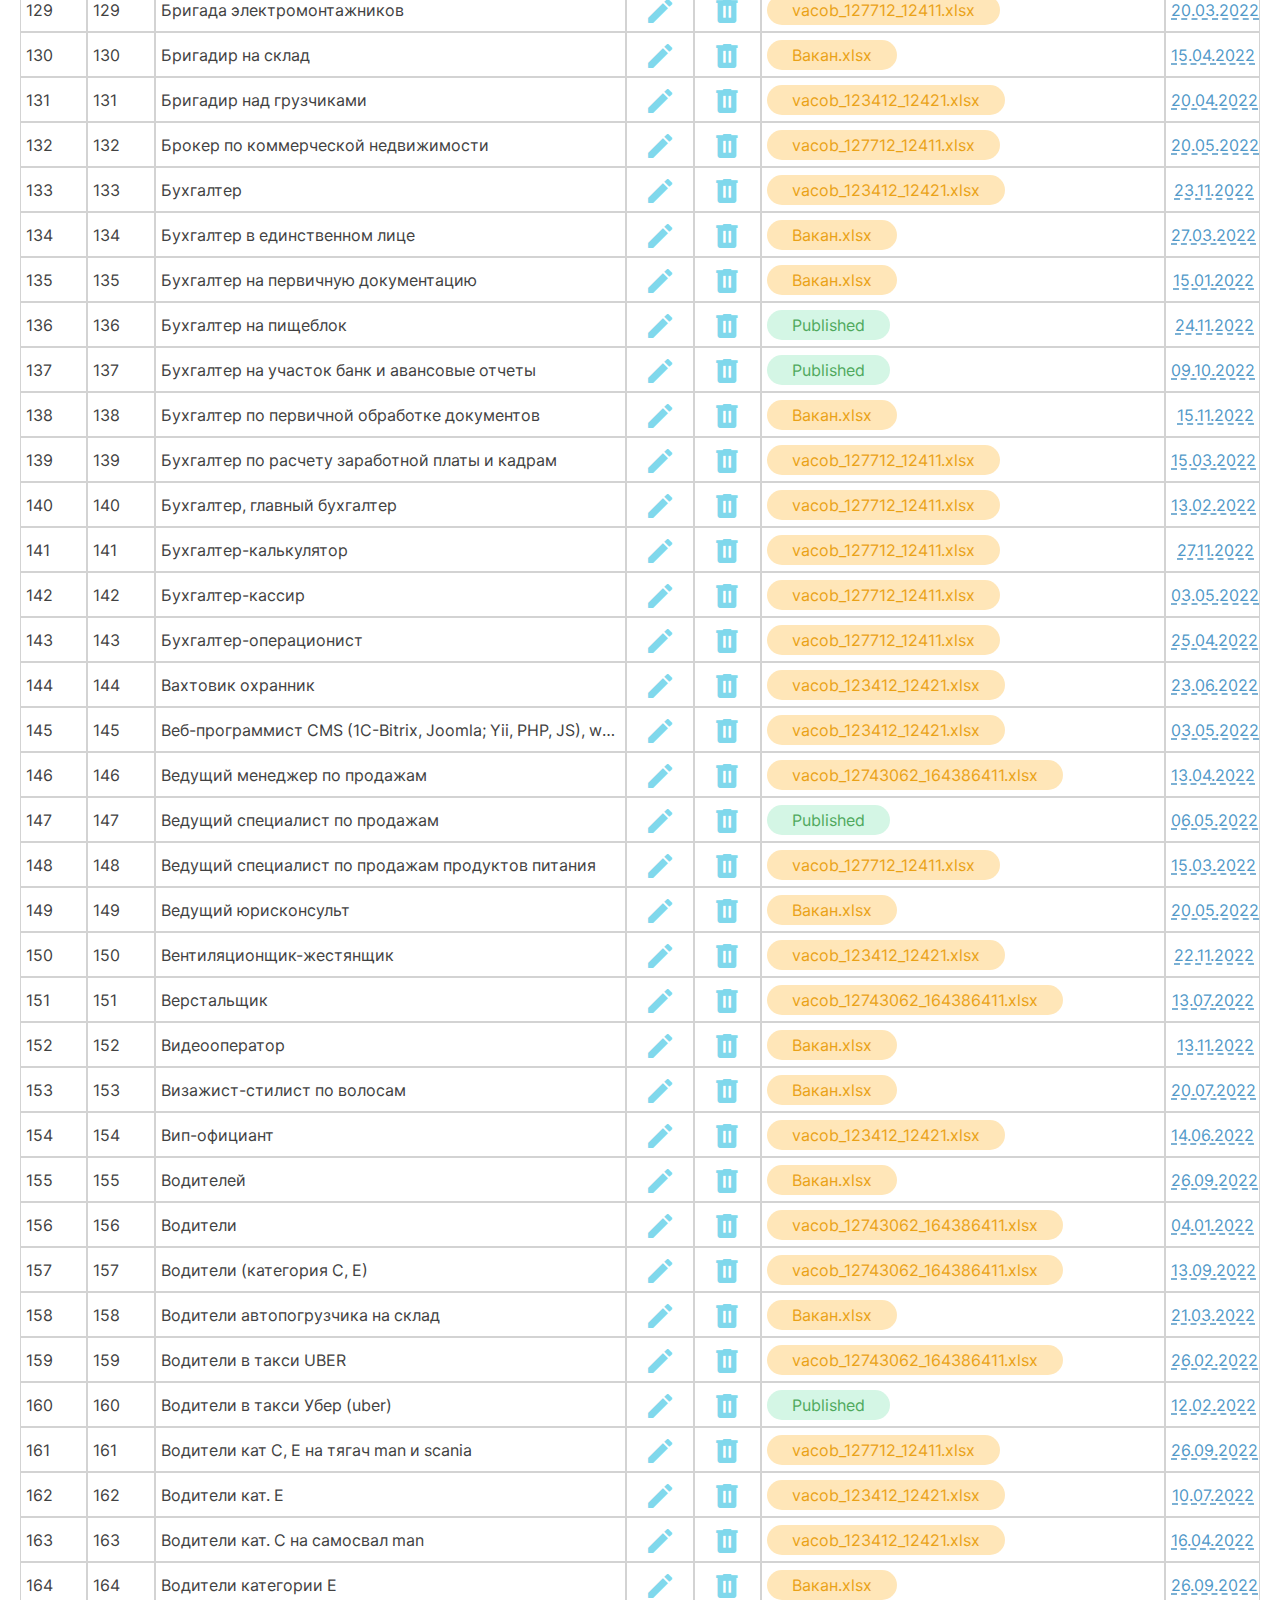
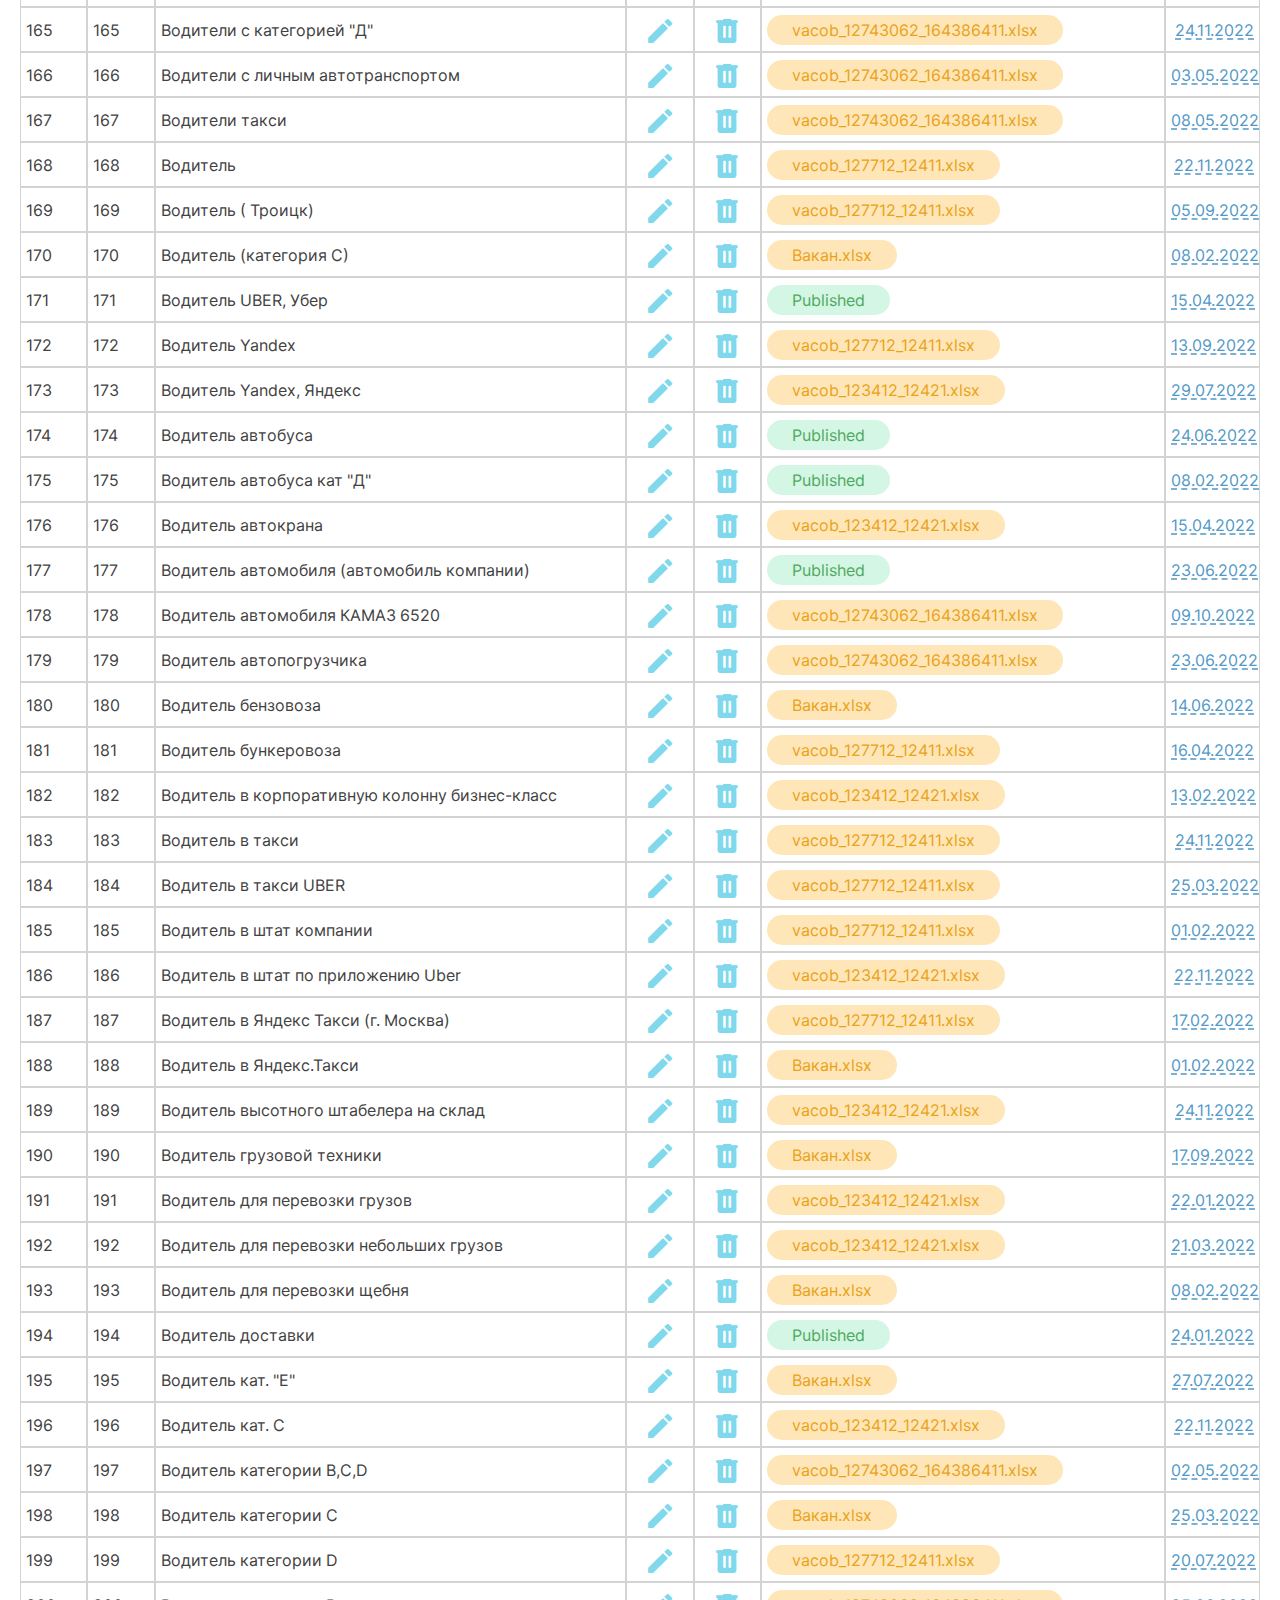
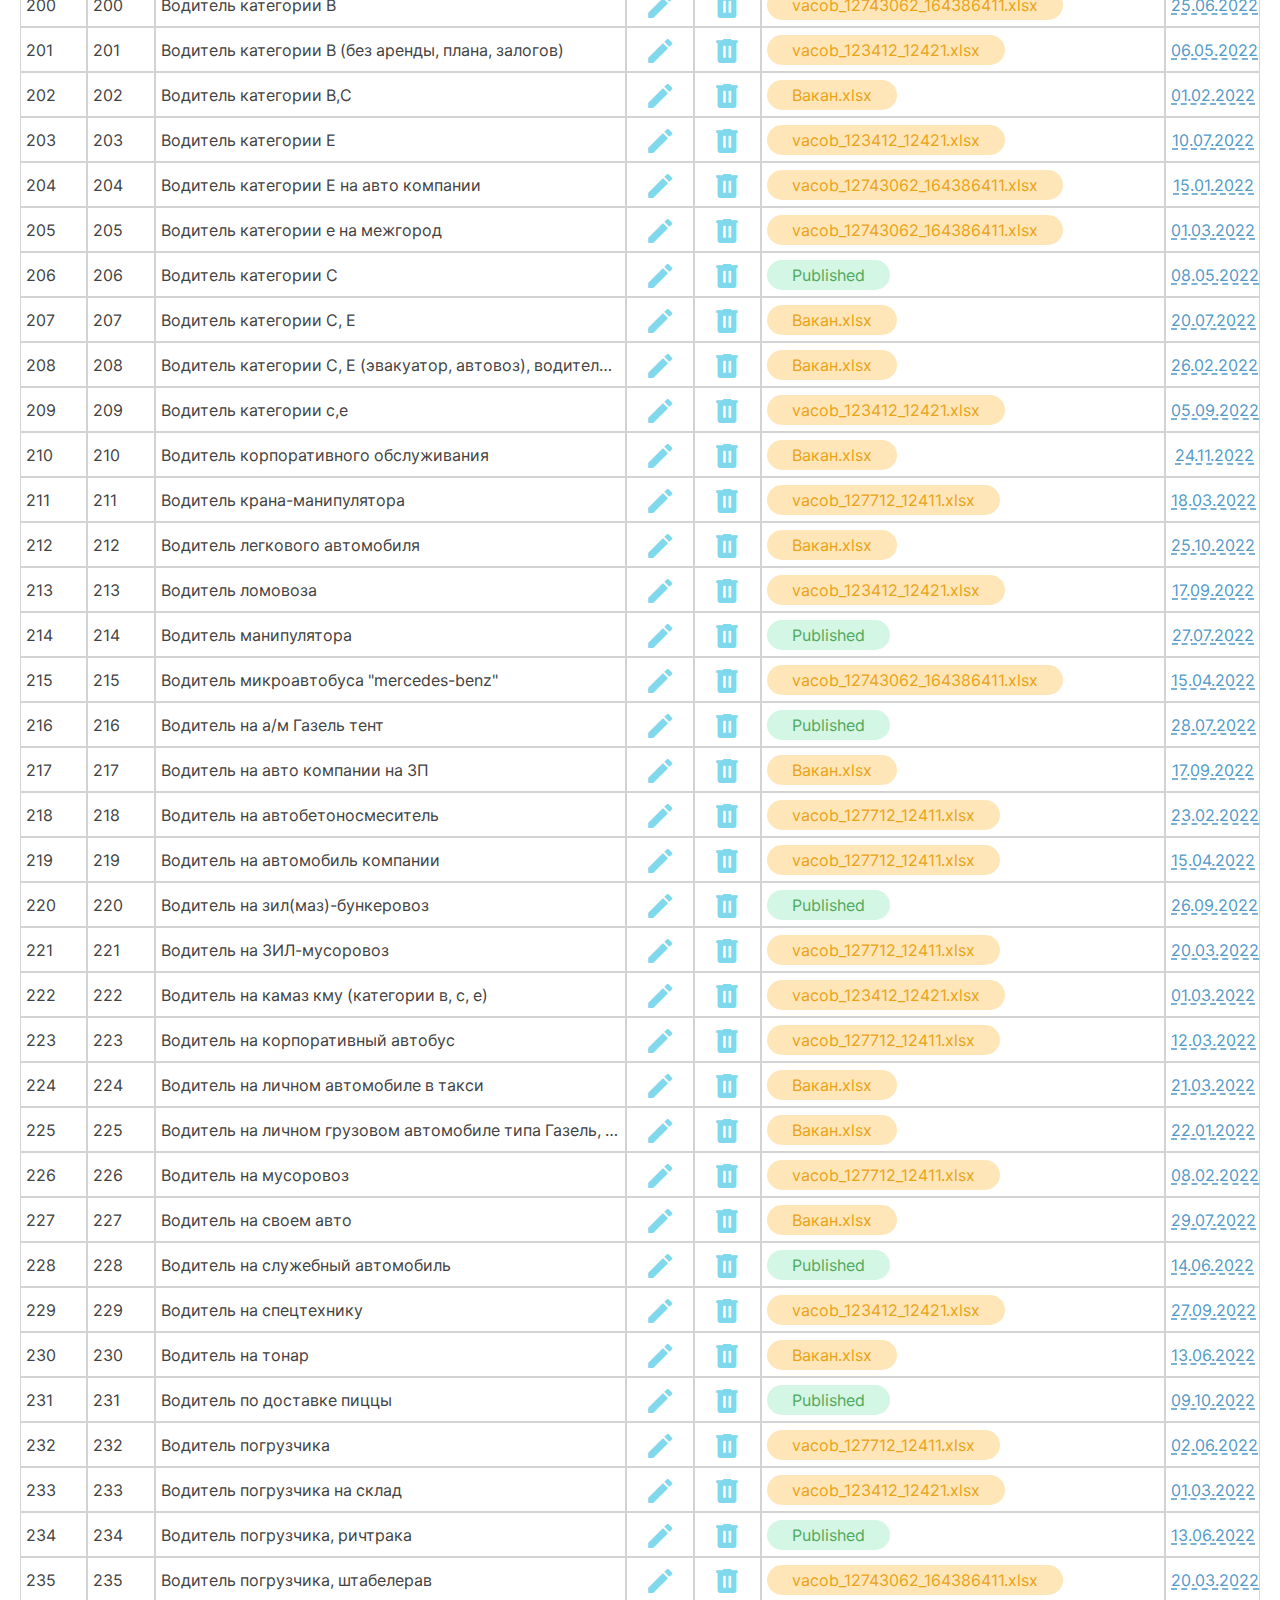
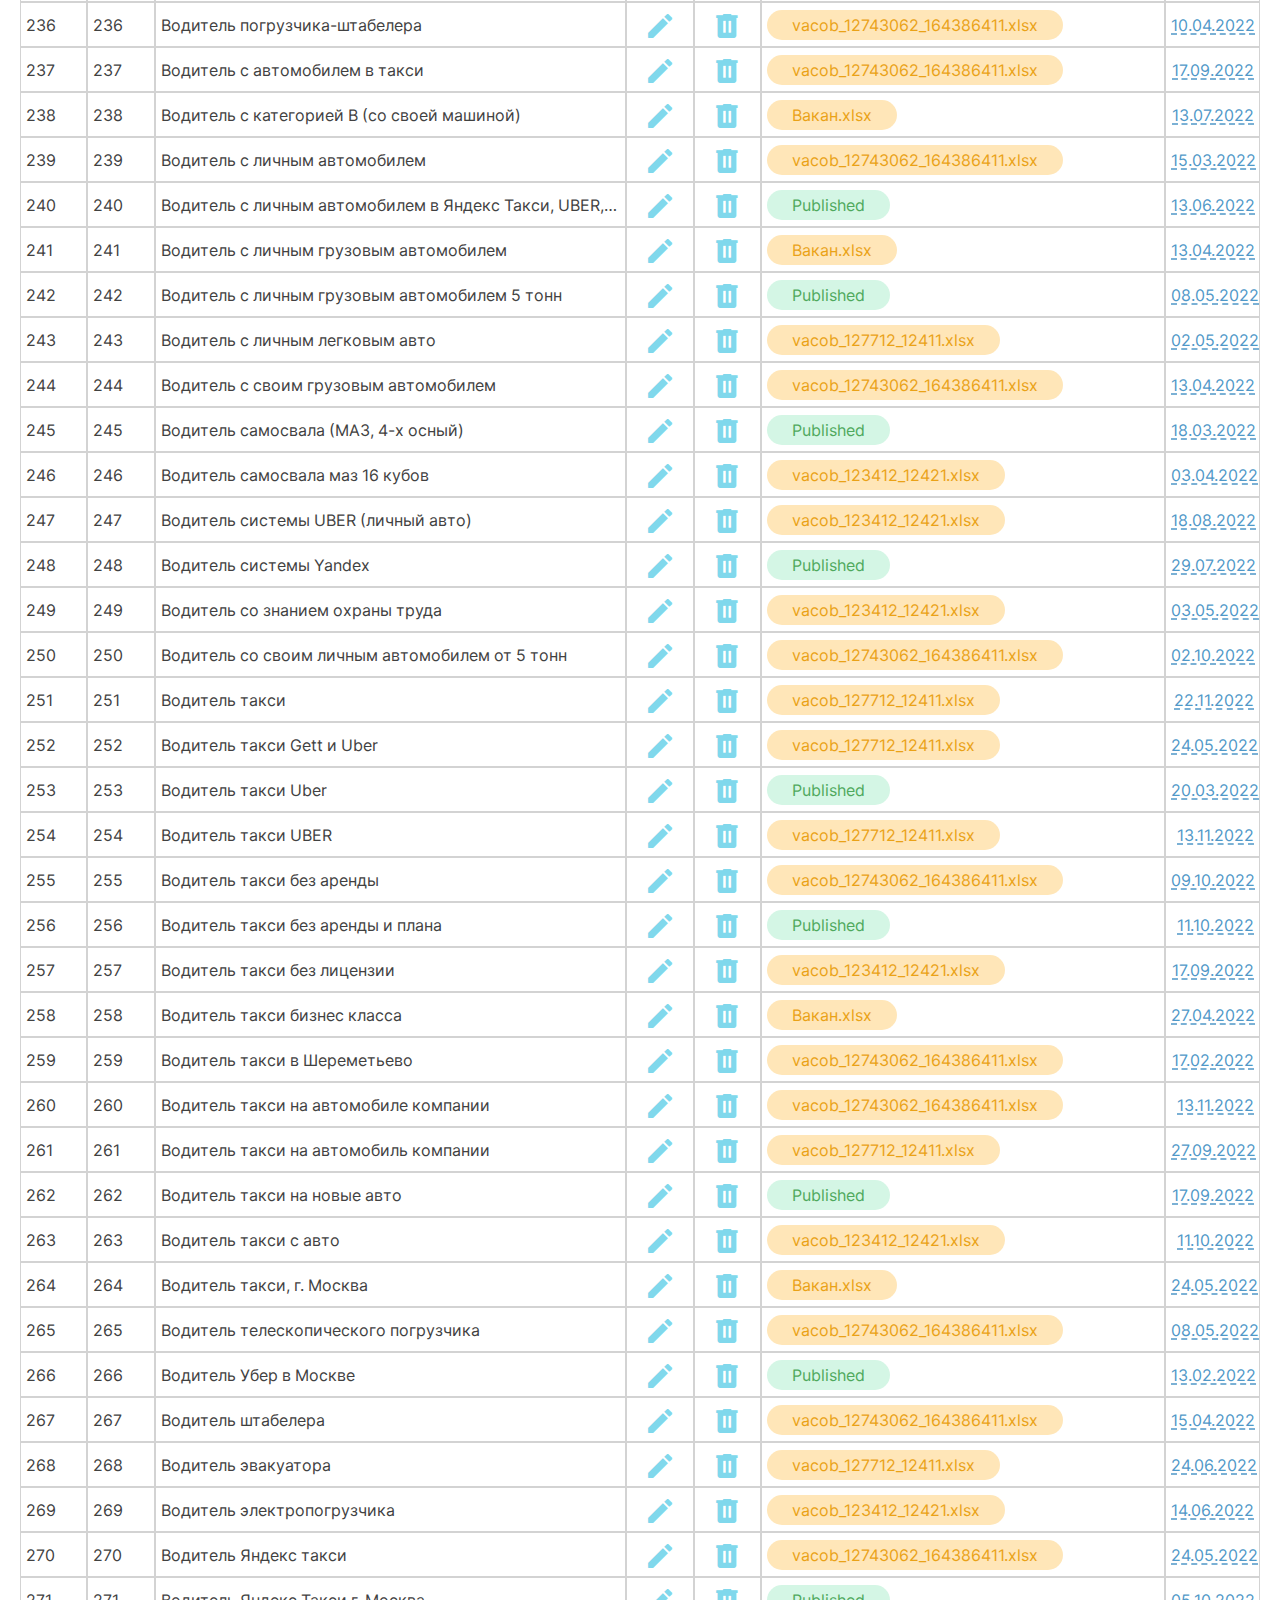
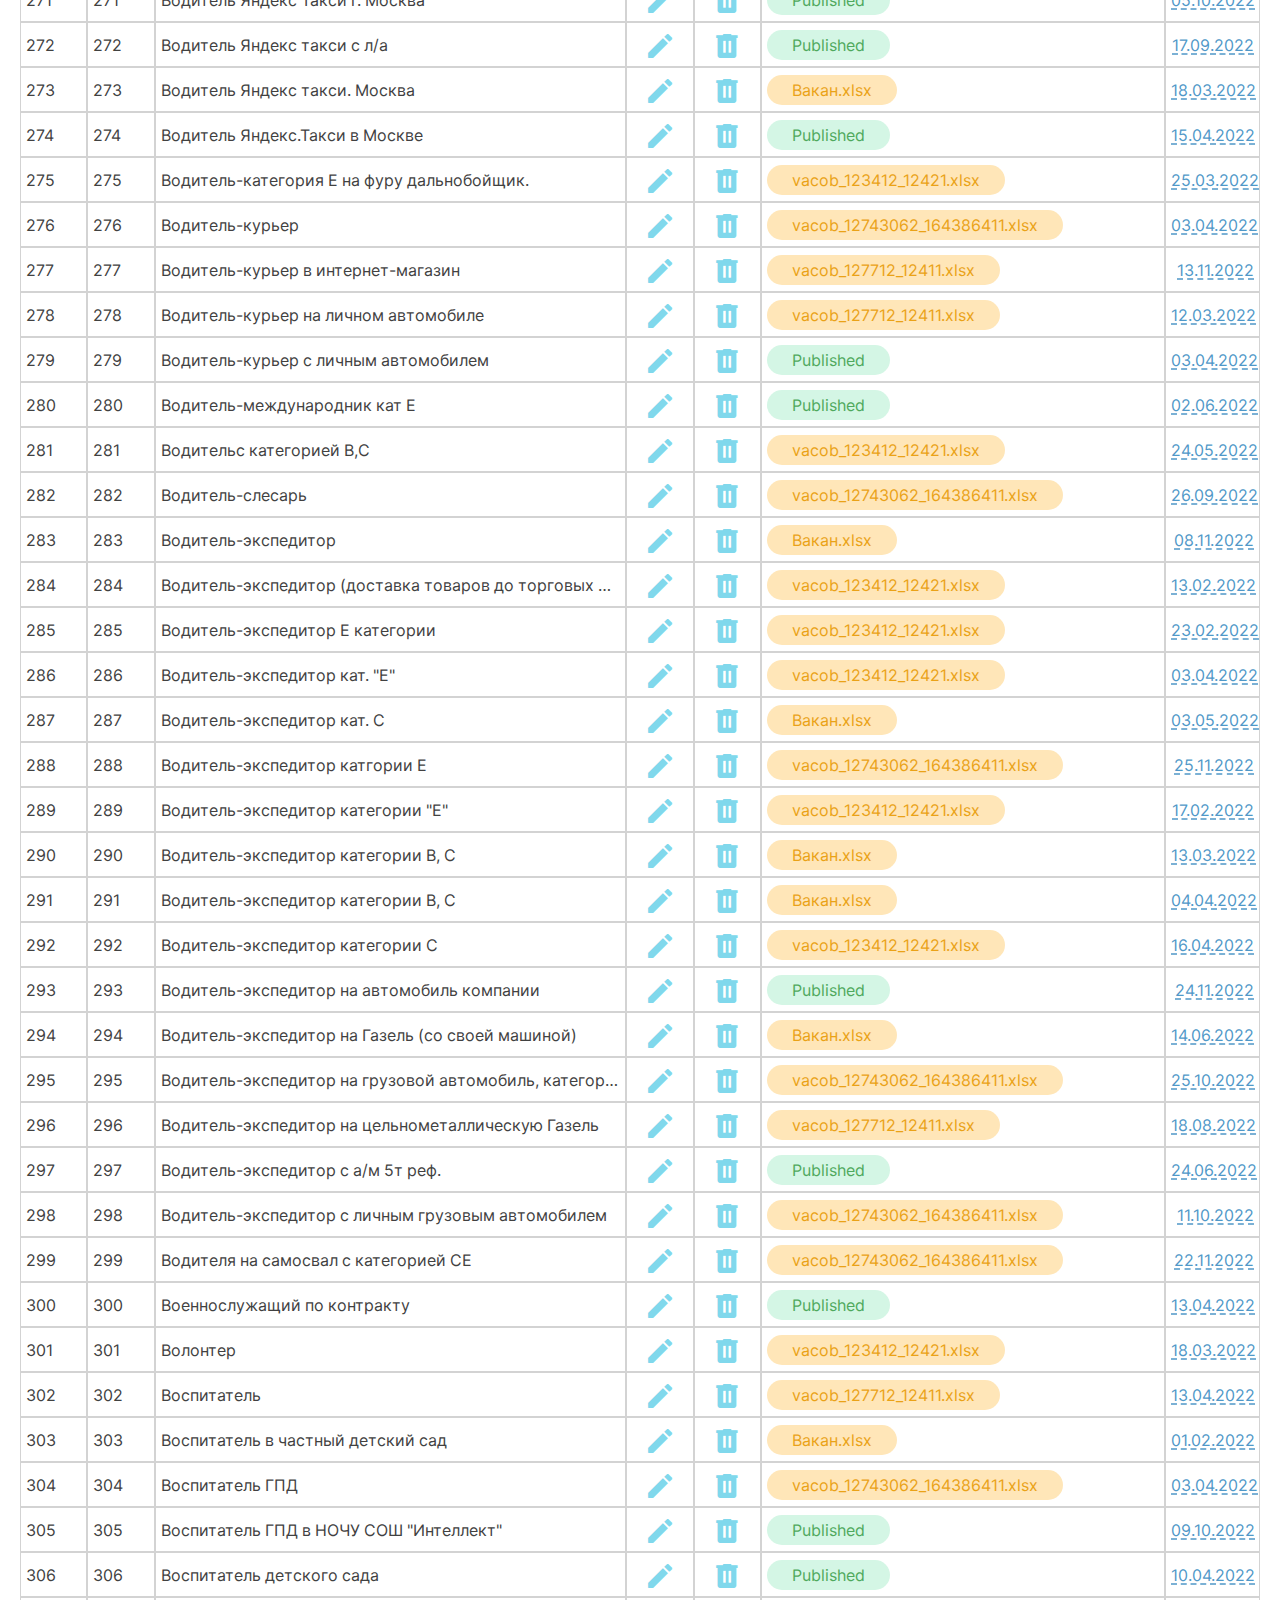
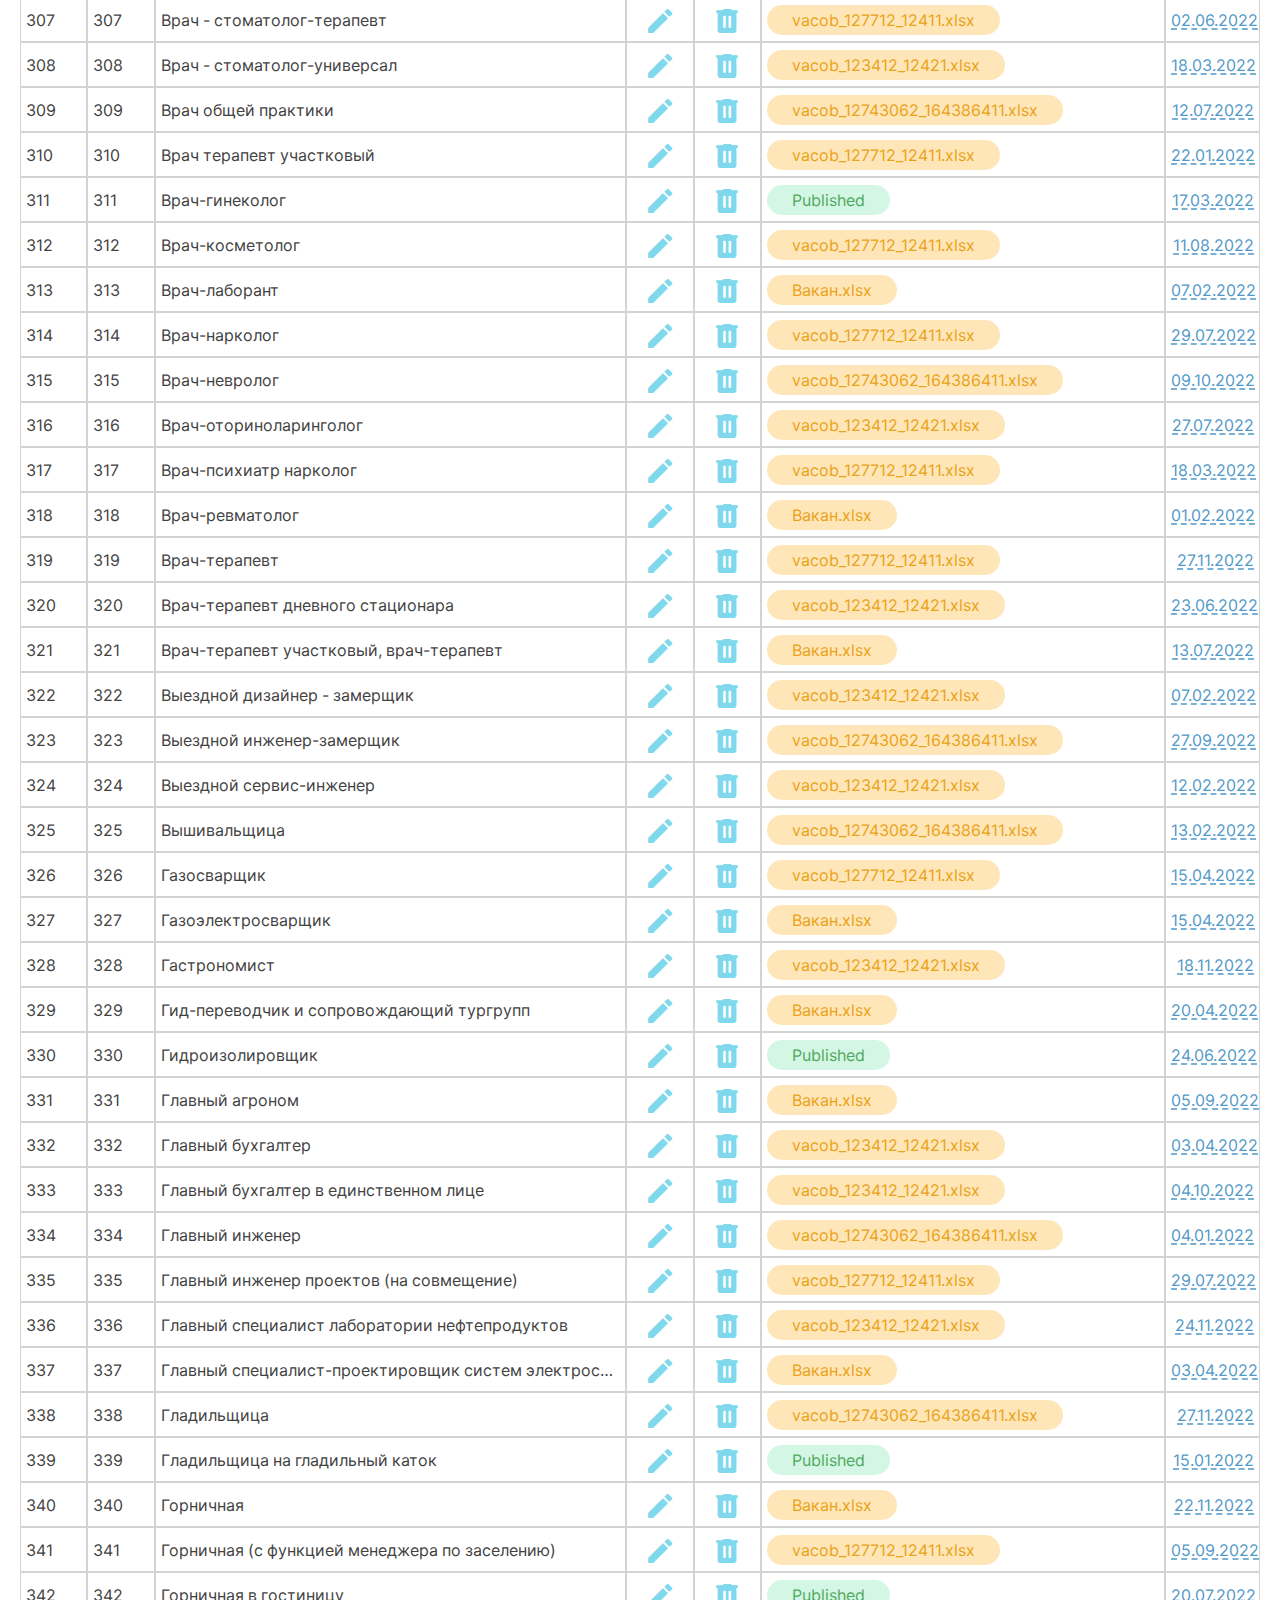
==== commit 6d07a593: "fixed medium size adaptive" ====
--- a/index.html
+++ b/index.html
@@ -199,6 +199,8 @@
             <h3 class="table-title medium">Журнал вакансий</h3>
           </div>
 
+          <h5 class="medium-screen-size__table-name">Вакансии</h5>
+
           <div class="mobile-wrapper__input mobile-wrapper__input-vacancy-name">
             <span style="color: gray" class="icon"></span
             ><input class="mobile" type="text" name="" id="" placeholder="Название вакансии"/>
--- a/styles.css
+++ b/styles.css
@@ -195,8 +195,13 @@
   font-family: Inter;
 }
 span.icon {
+  display: inline;
   font-family: Icons;
   color: white;
+  height: fit-content;
+  max-height: 30px;
+  overflow: hidden;
+  box-sizing: border-box;
 }
 
 input[type="text"] {
@@ -758,6 +763,7 @@
 .mobile-control-wrapper__grid-control-wrapper > span.icon {
   color: inherit;
 }
+
 .mobile-control-wrapper__row {
   display: flex;
   flex-direction: row;
@@ -812,4 +818,10 @@
 }
 .companies-icon{
   font-size: 25px;
+}
+.medium-screen-size__table-name{
+  display: none;
+}
+.mobile-menu-wrapper_active{
+  display: grid !important;
 }--- a/media.css
+++ b/media.css
@@ -47,6 +47,12 @@
 }
 
 @media (width <= 880px) {
+  .medium-screen-size__table-name{
+    display: block;
+    width: 100%;
+    margin-top: 20px;
+    font-size: 20px;
+  }
   div.control {
     display: flex;
     padding-left: 18px;
@@ -326,6 +332,9 @@
 }
 
 @media (width <= 640px) {
+  .medium-screen-size__table-name{
+    display: none;
+  }
   .table__row-item[tooltip]:hover::before{
     content: none;
     display: none;
@@ -479,7 +488,9 @@
   .mobile-control-wrapper__grid-control-wrapper_active {
     color: var(--blue);
   }
-
+  div.mobile-control-wrapper__grid-control-wrapper:hover{
+    color: var(--blue);
+  }
   .table__row-item-vacancy-name {
     width: 100%;
   }
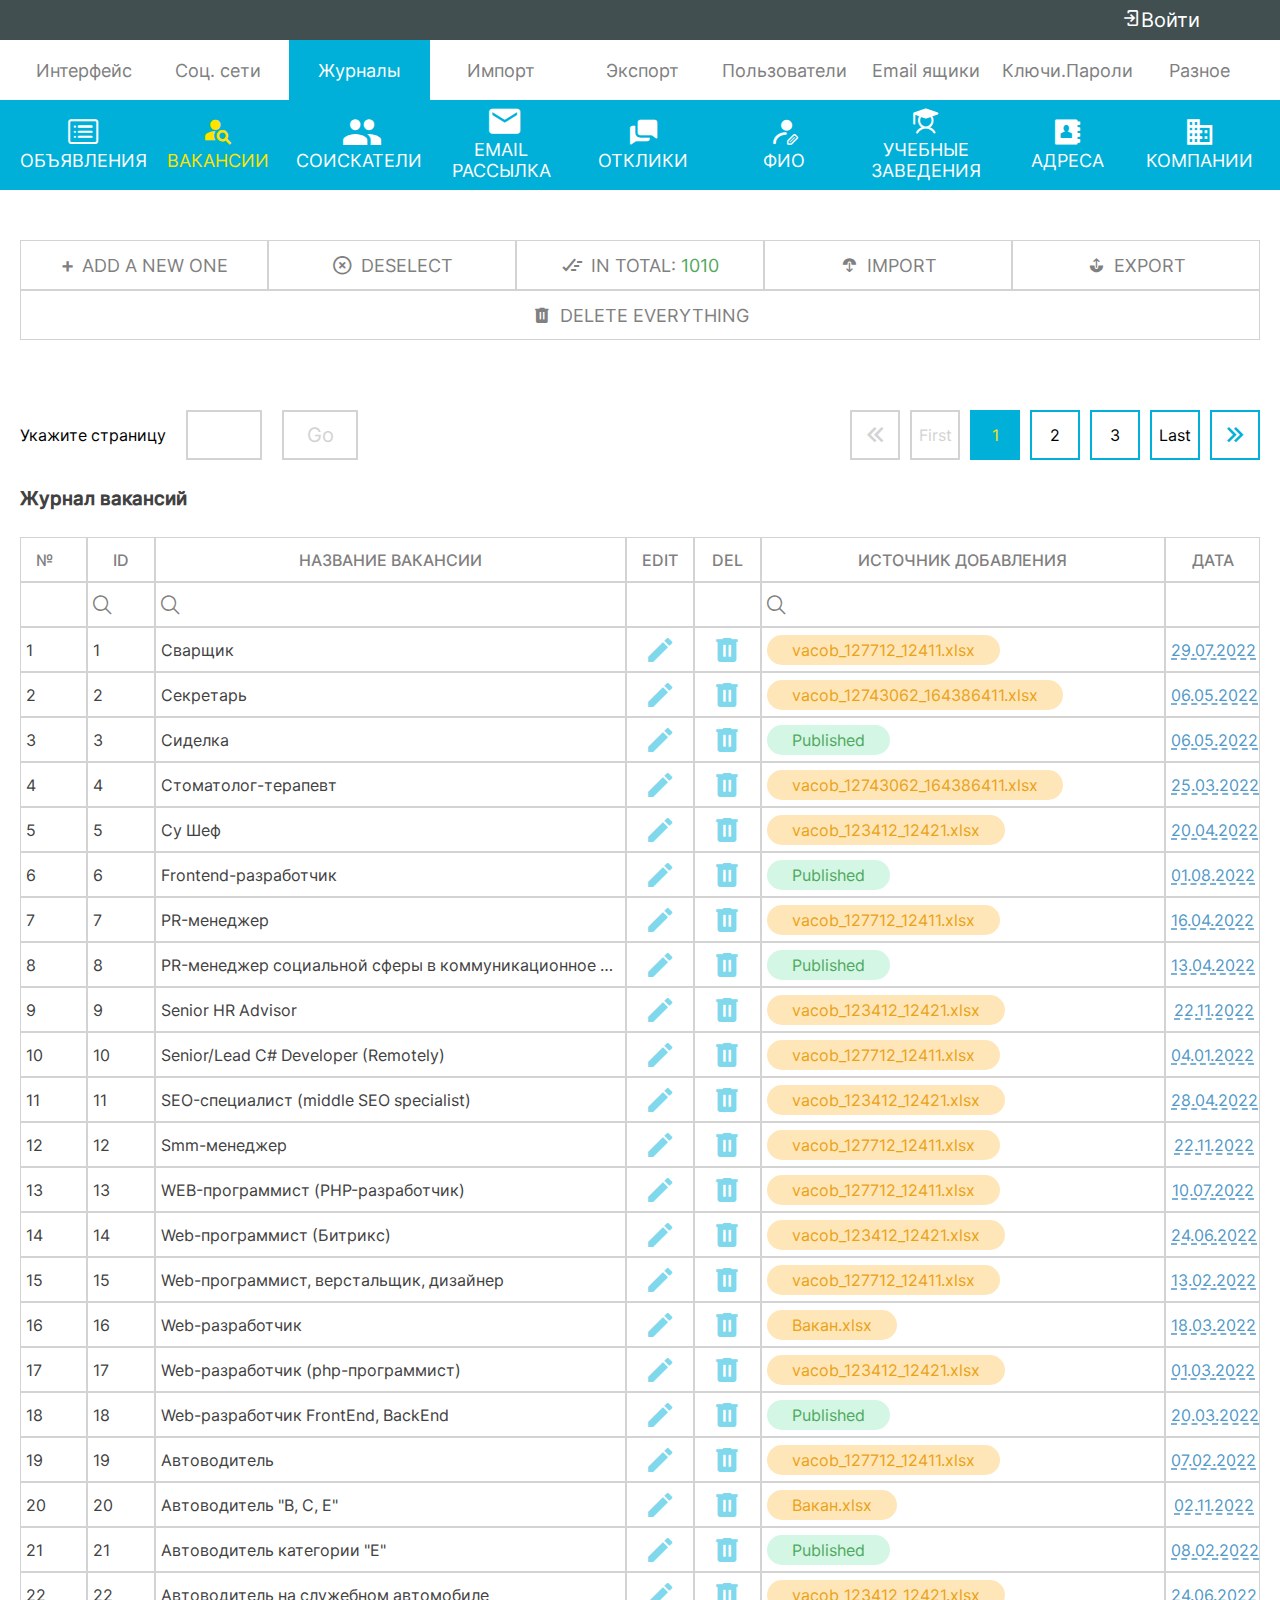
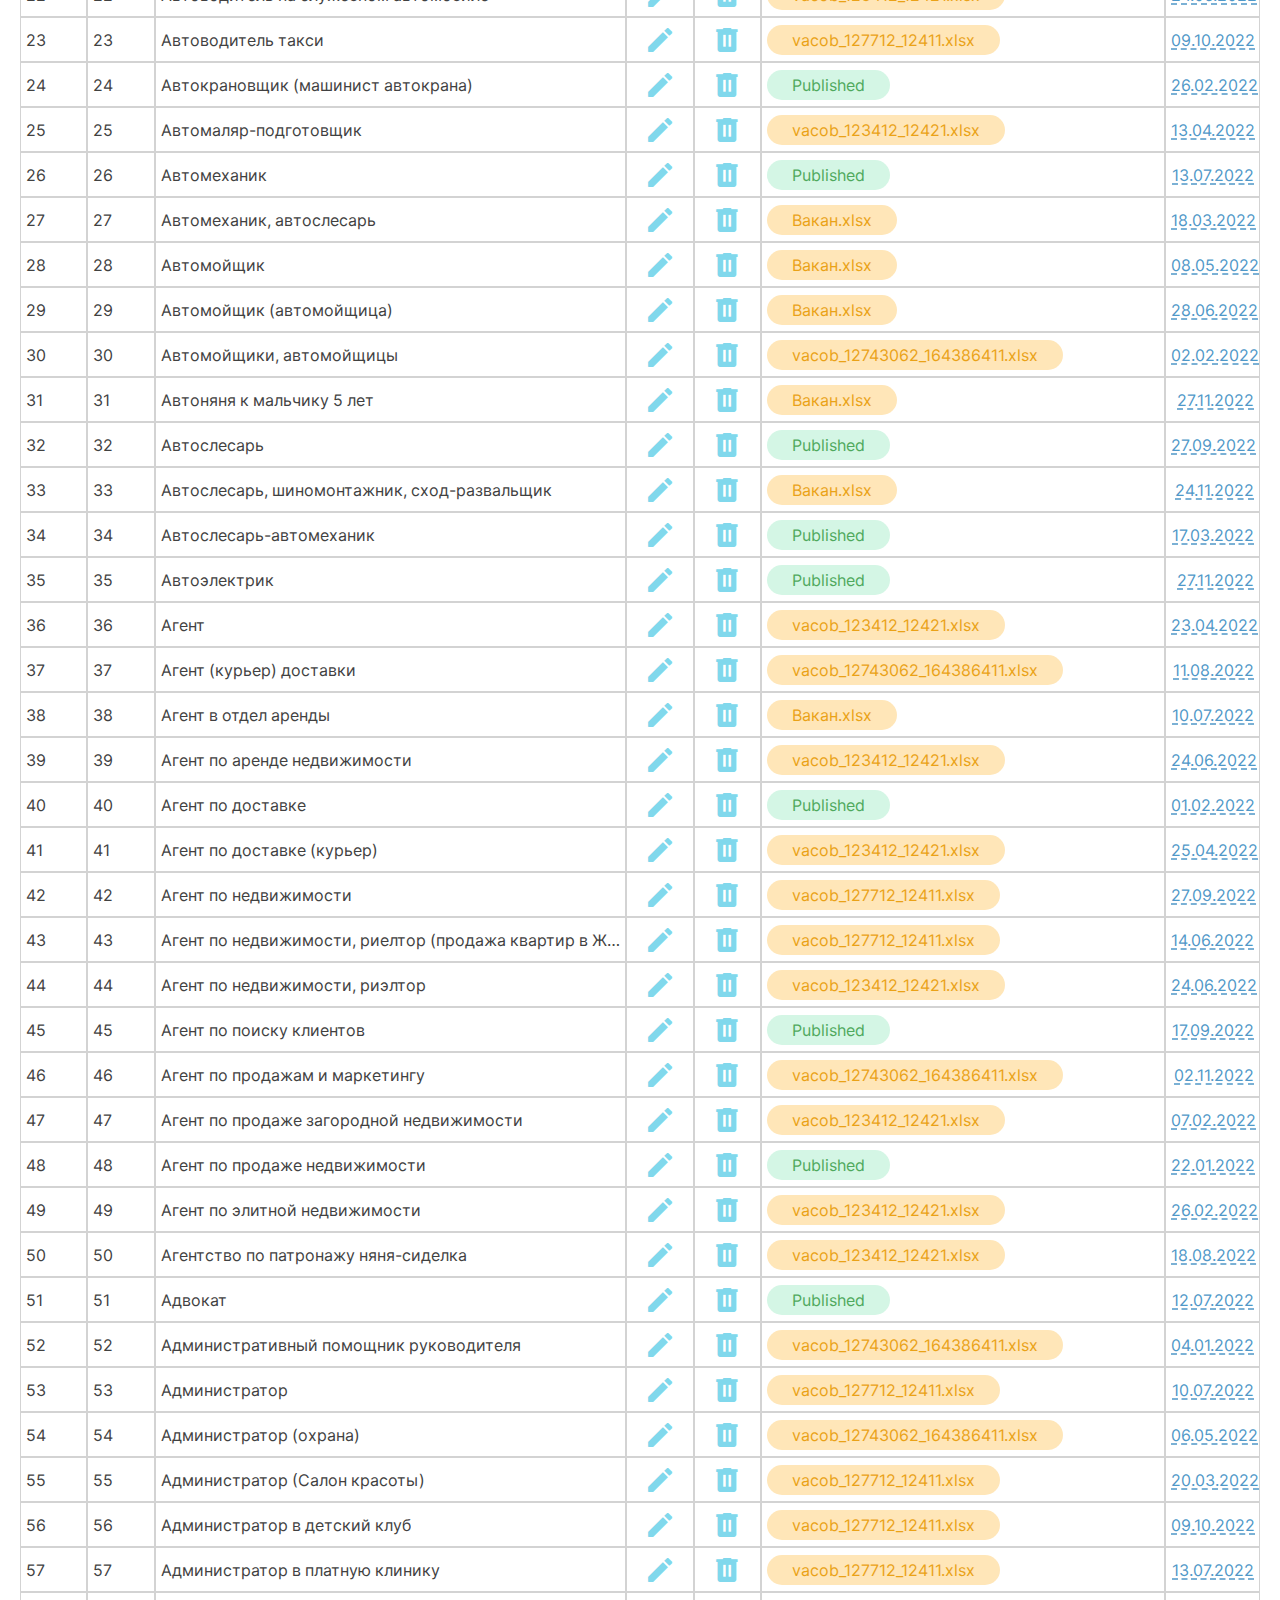
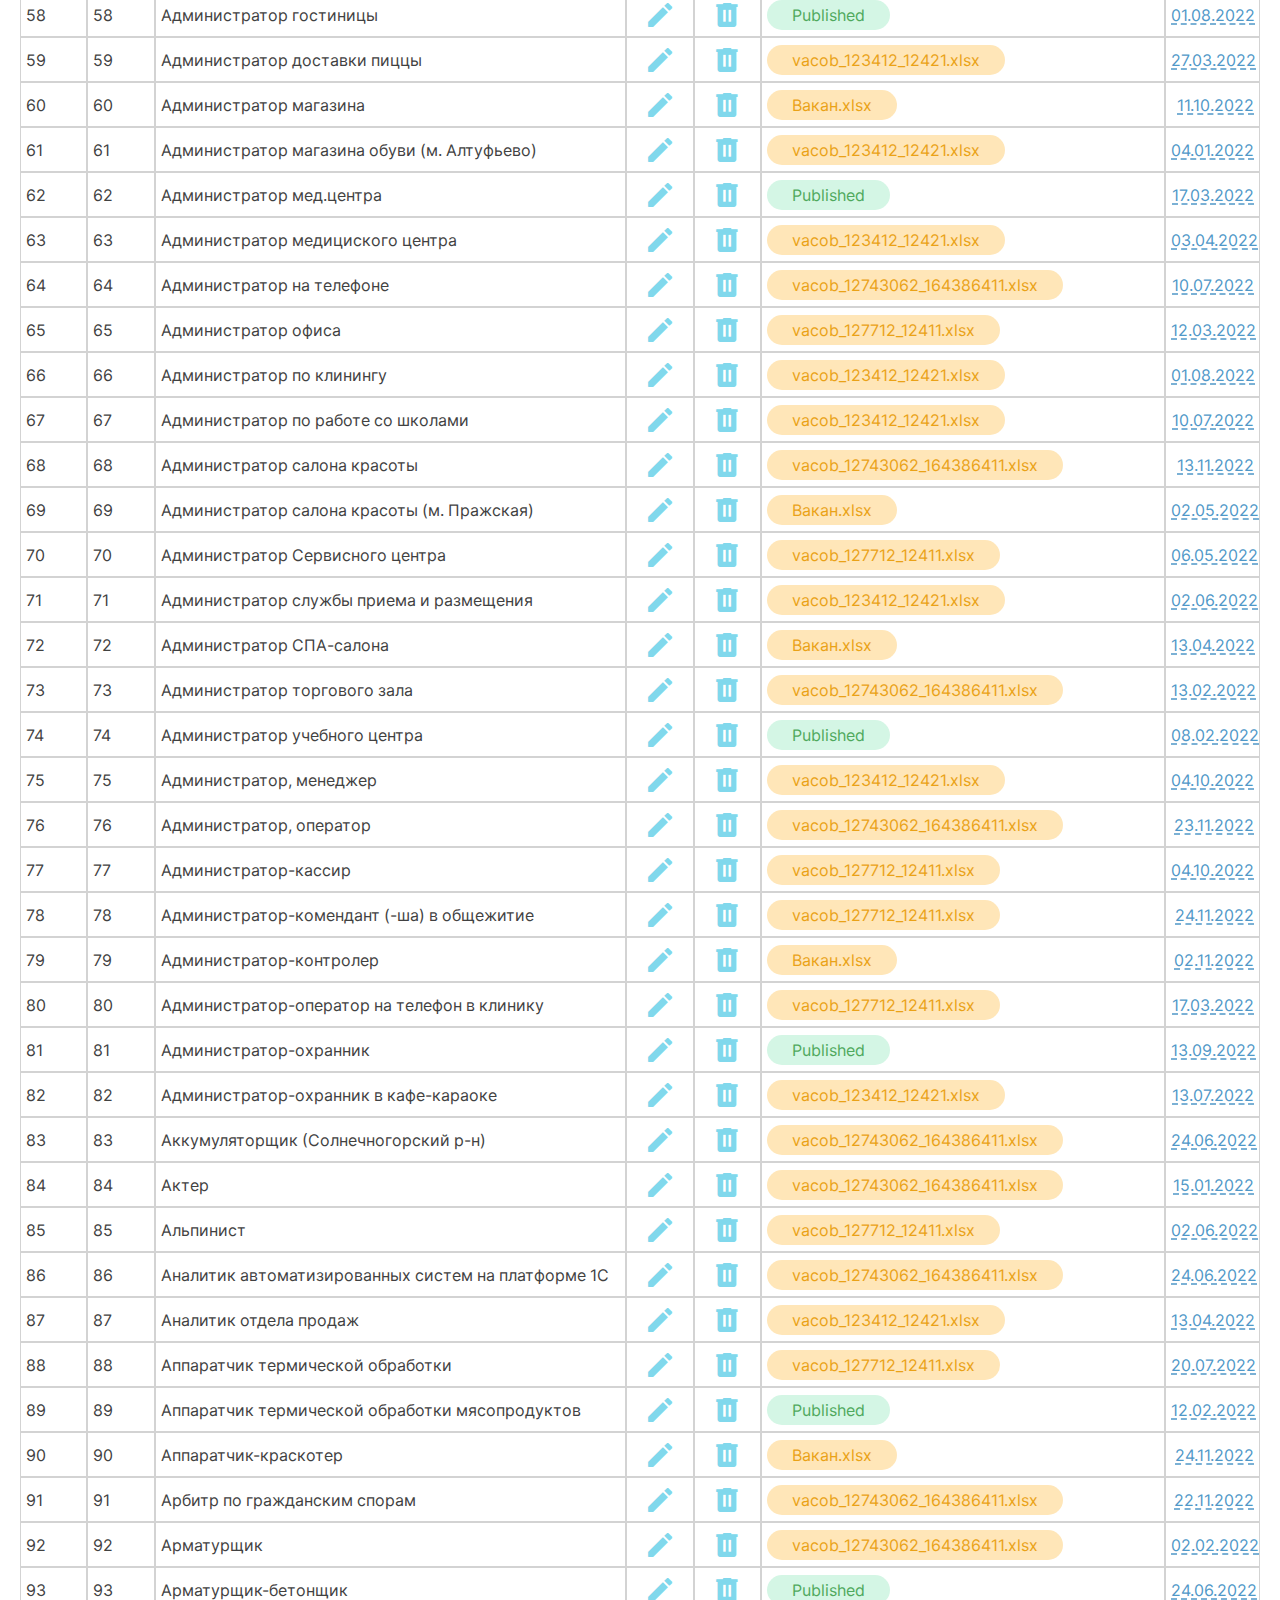
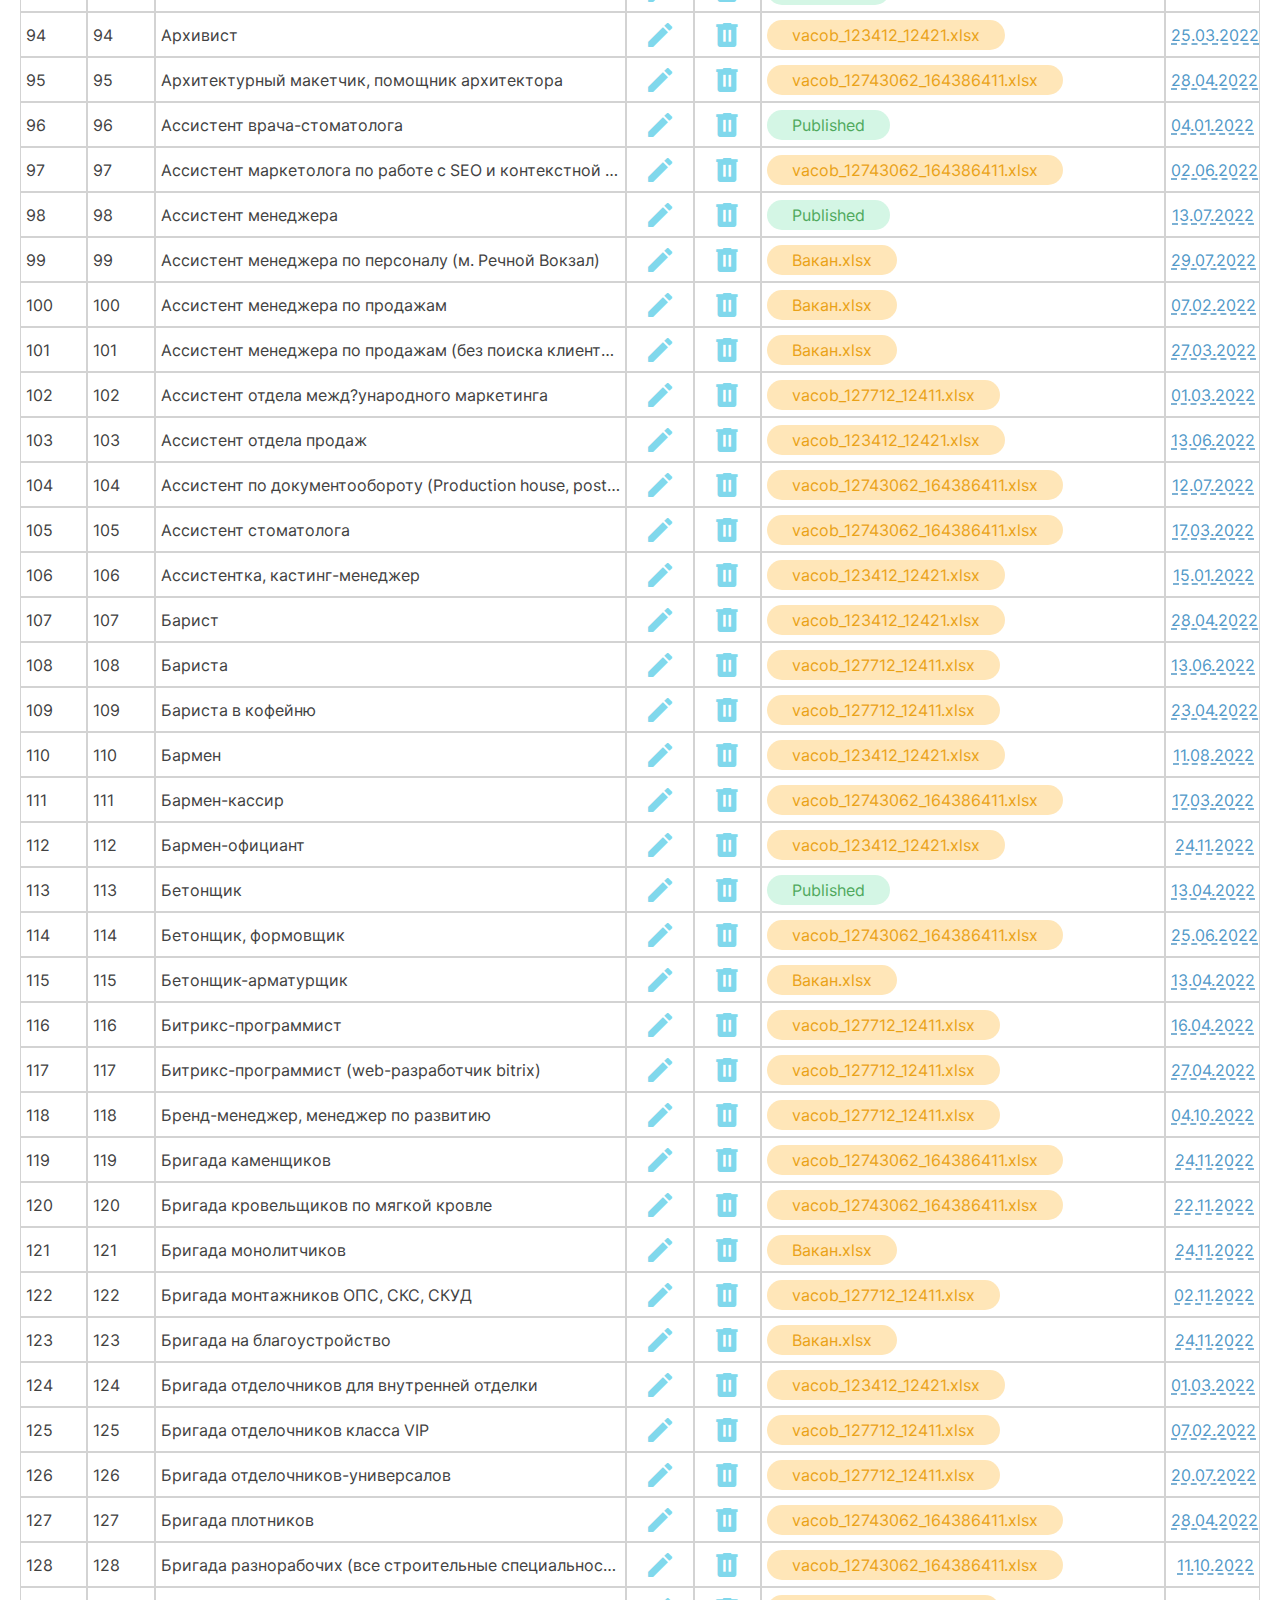
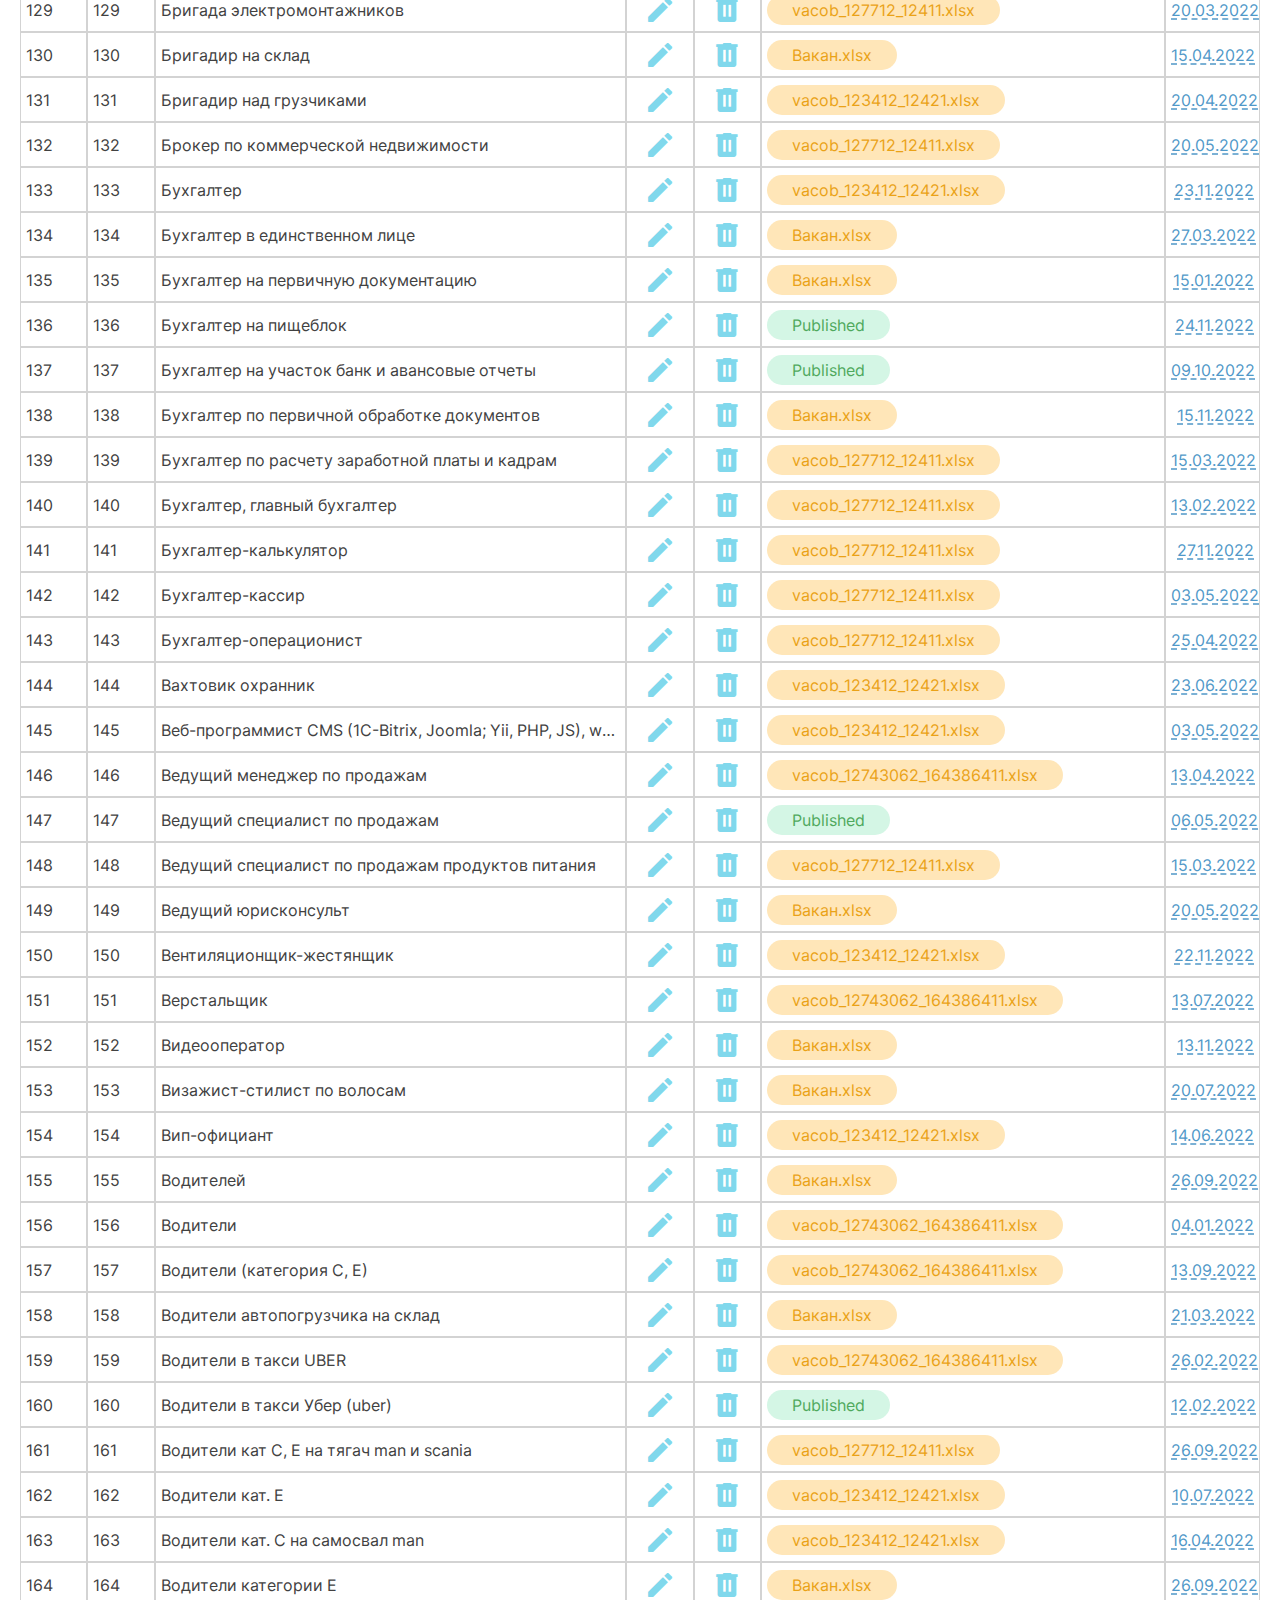
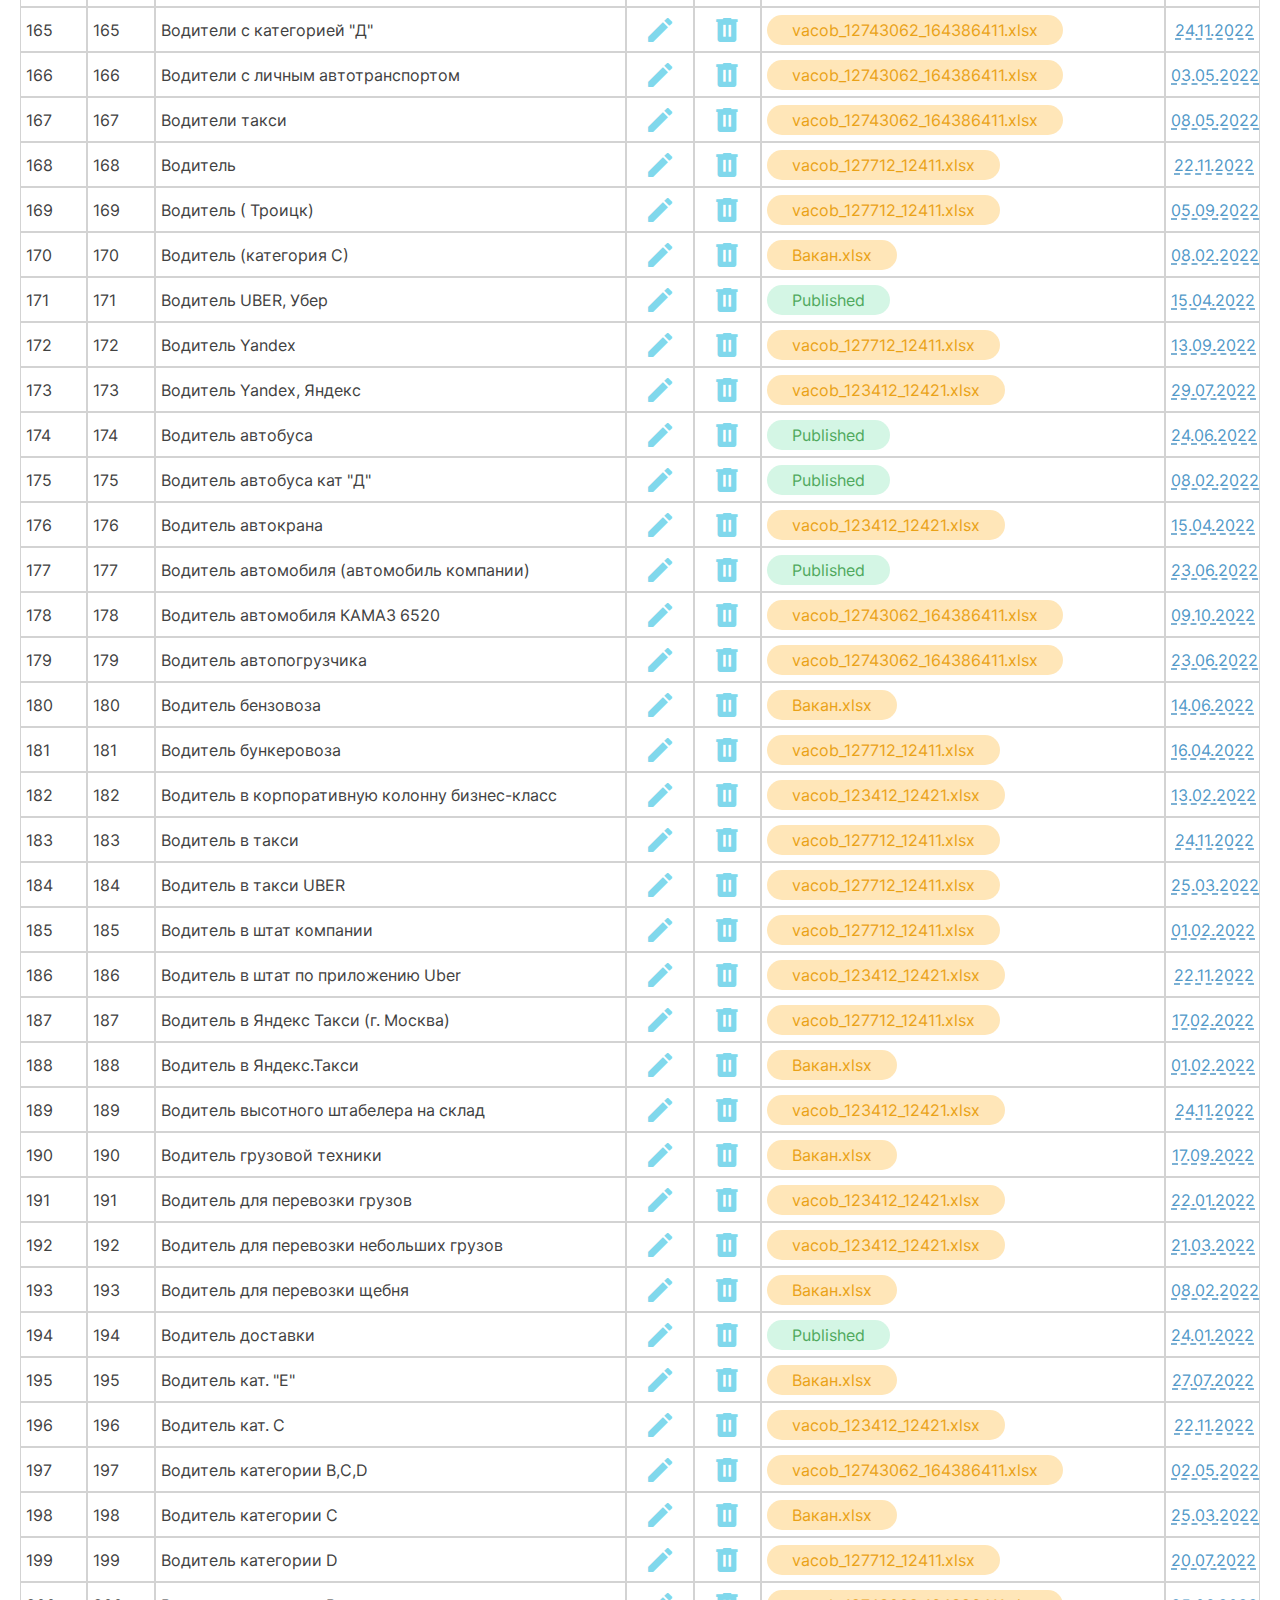
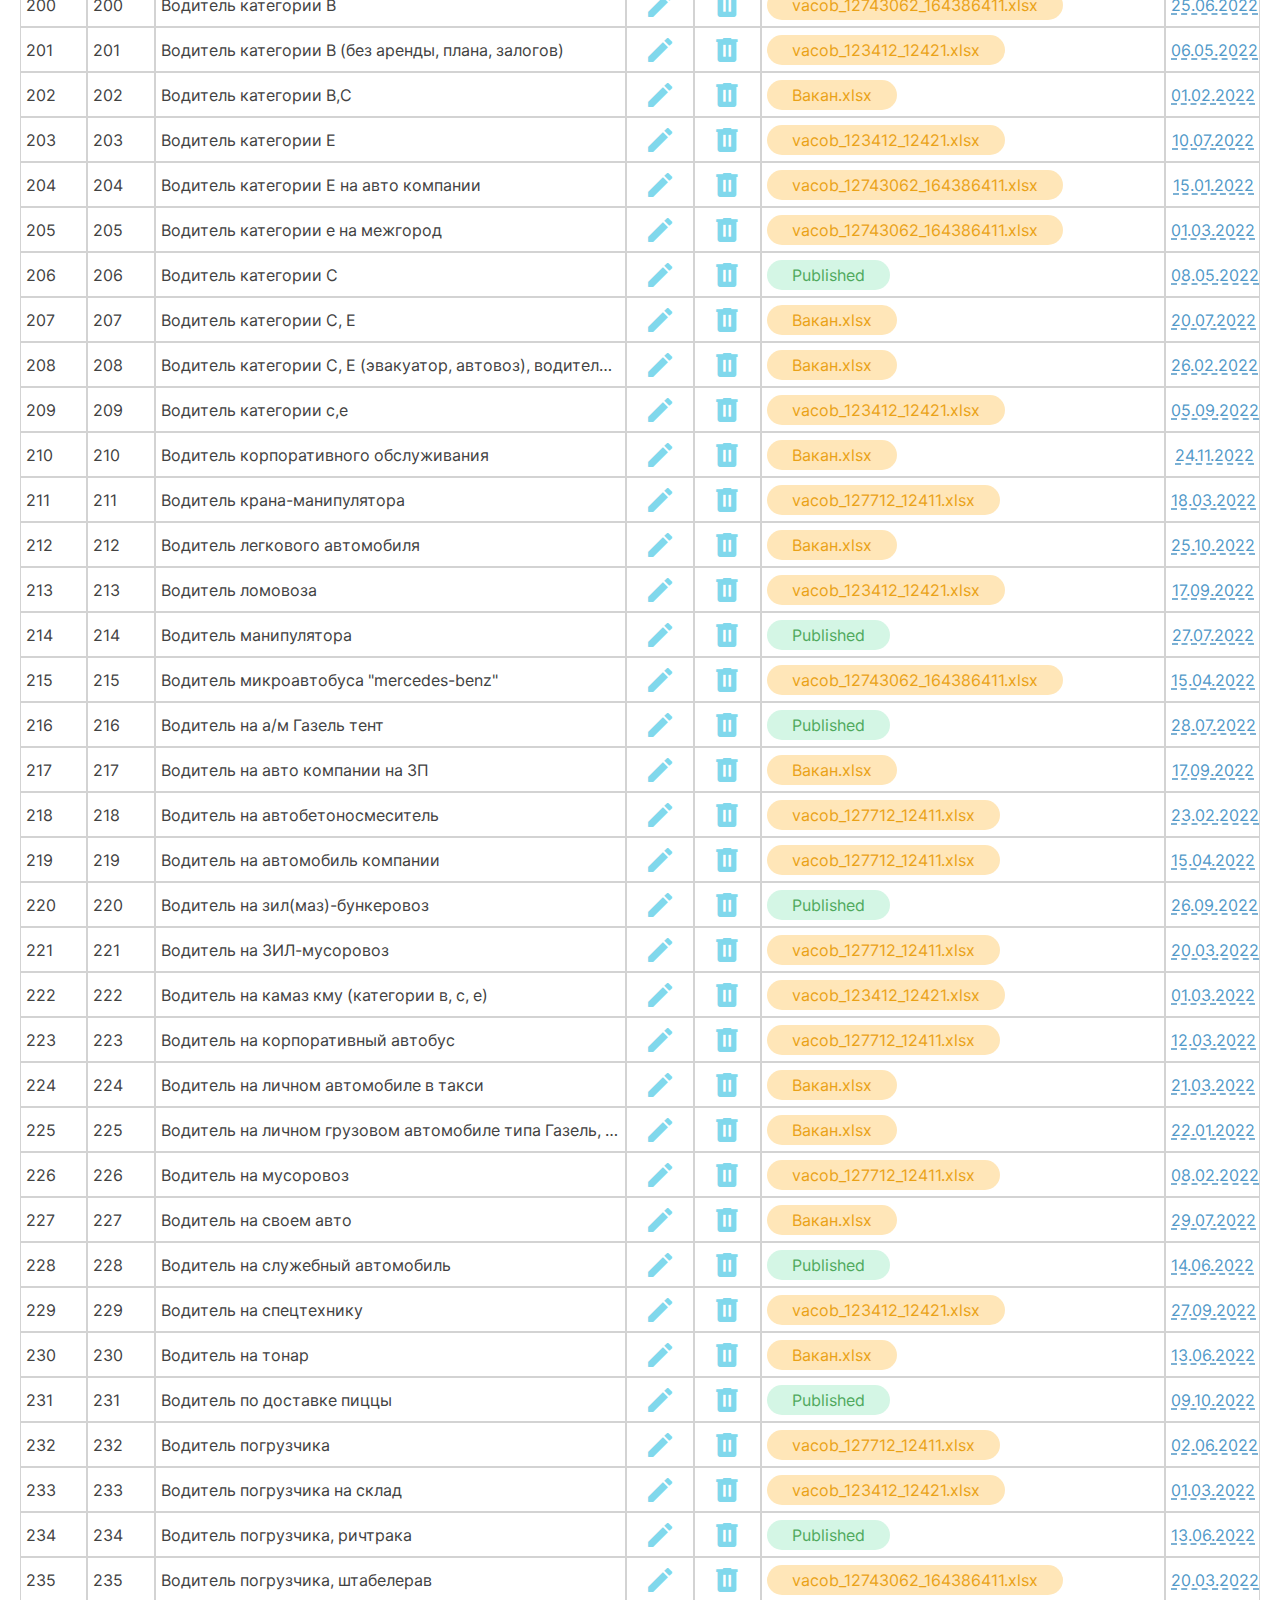
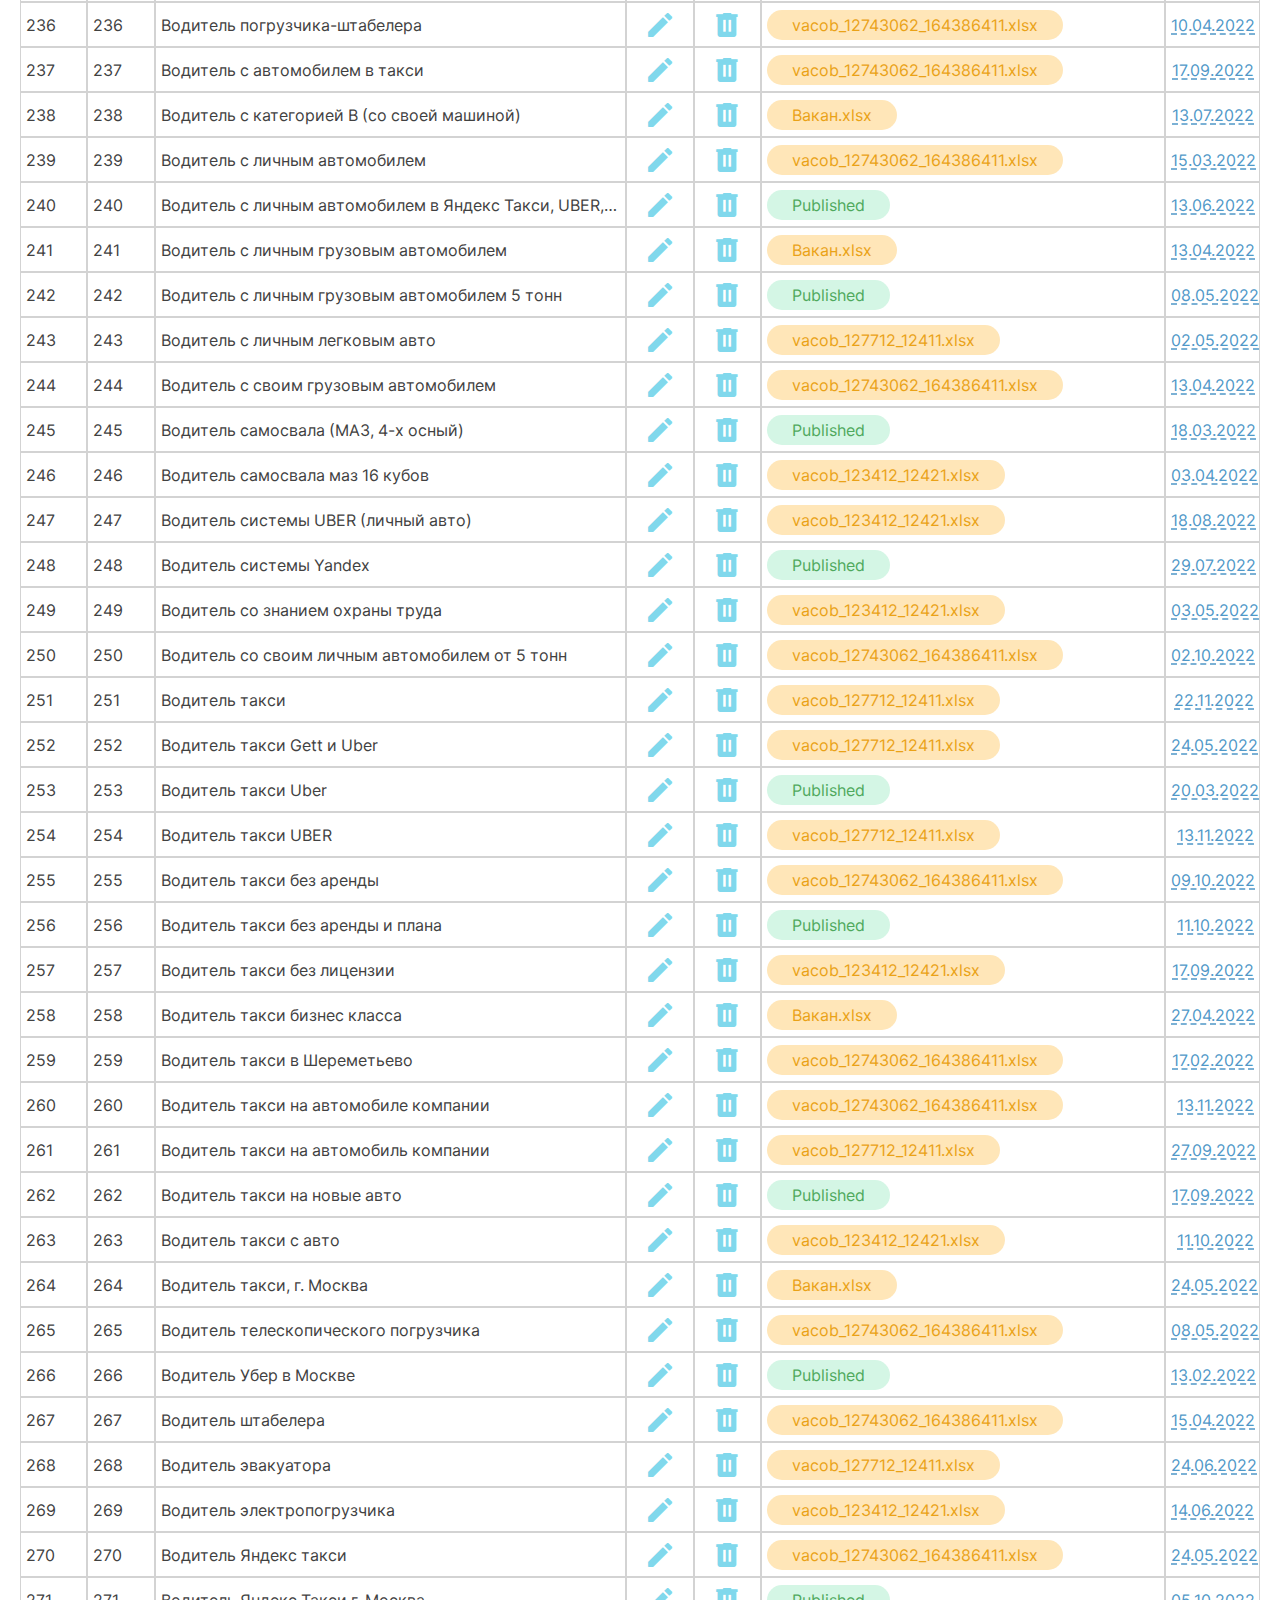
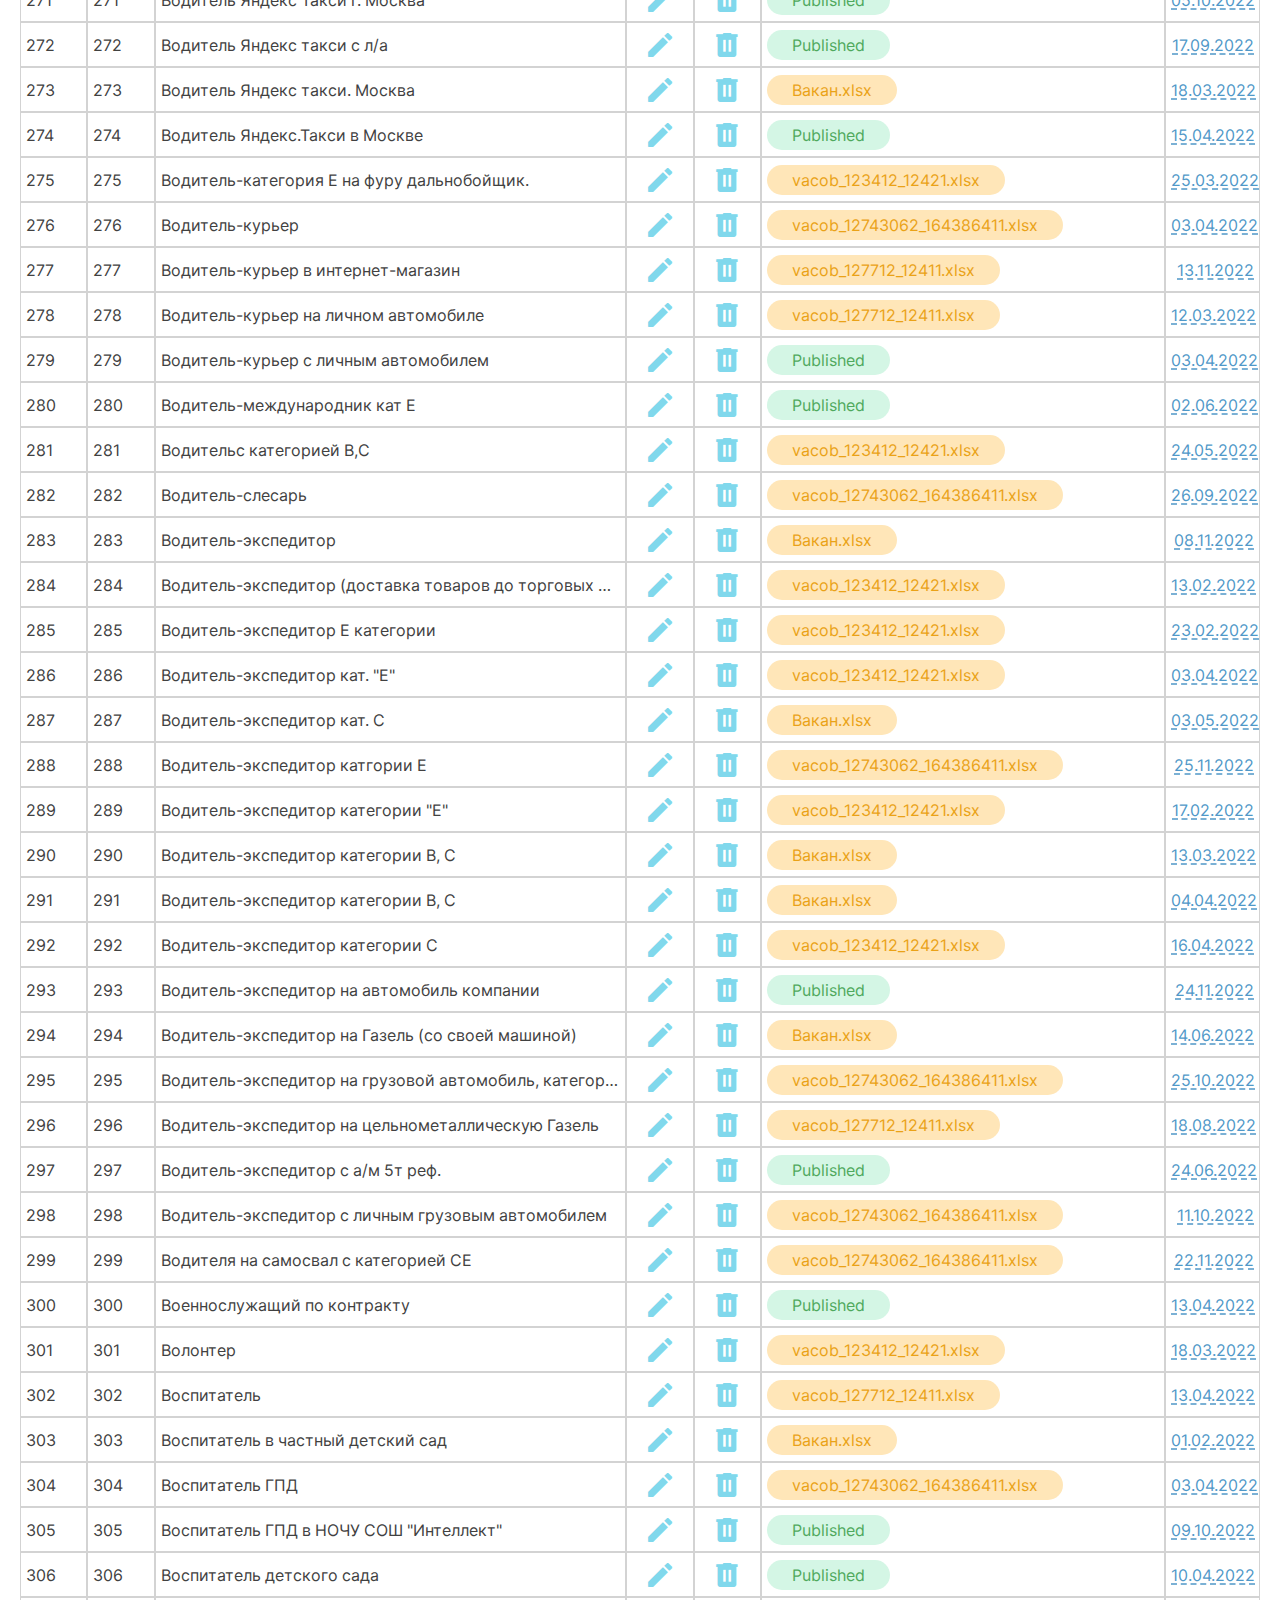
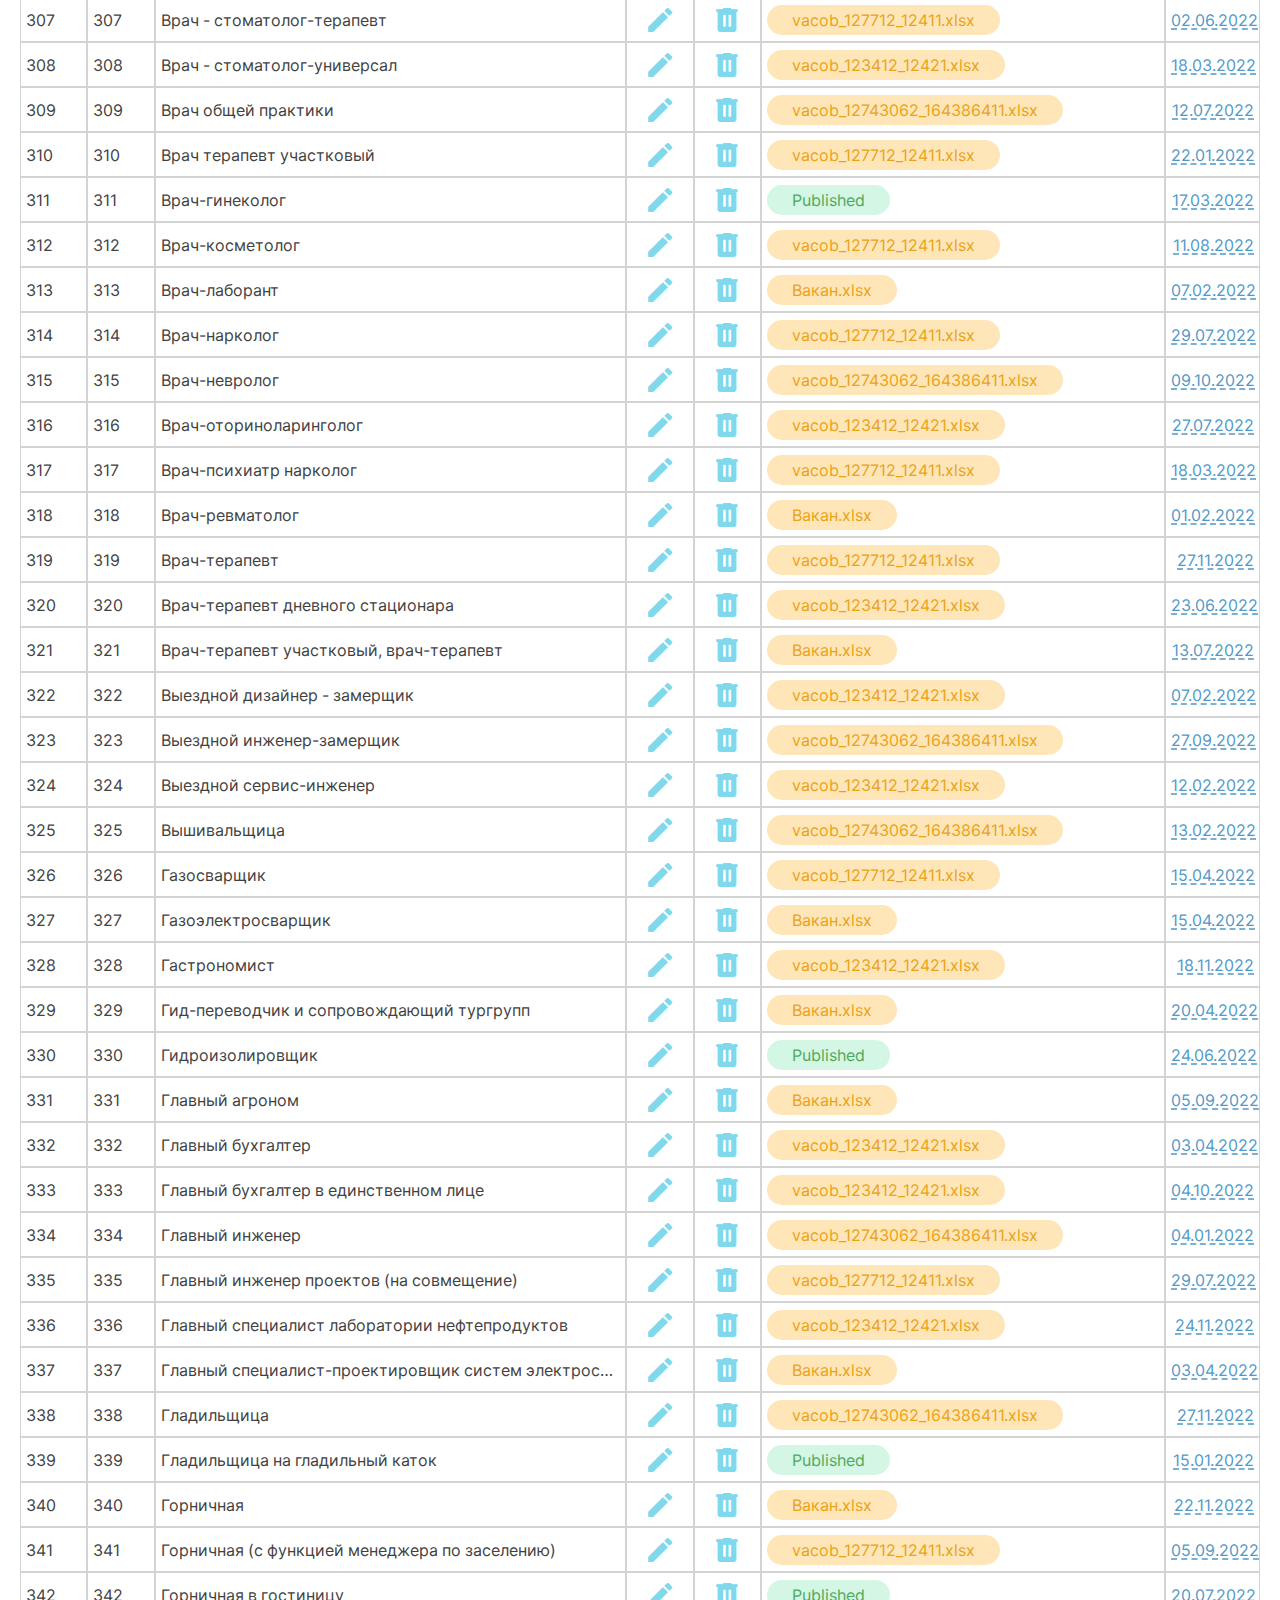
==== commit 91d8a288: "iqweqweqwe" ====
--- a/index.html
+++ b/index.html
@@ -73,40 +73,40 @@
             </div>
             <div class="third-panel journals panels__panel">
               <div class="third-panel__tab">
-                <span class="third-panel__tab-icon icon ads-icon"></span>
+                <span class="third-panel__tab-icon icon ads-icon in-panel"></span>
                 <p class="third-panel__tab-text">объявления</p>
               </div>
               <div class="third-panel__tab">
-                <span class="third-panel__tab-icon icon vacancies-icon"></span>
+                <span class="third-panel__tab-icon icon vacancies-icon in-panel"></span>
                 <p class="third-panel__tab-text">вакансии</p>
               </div>
               <div class="third-panel__tab">
-                <span class="third-panel__tab-icon icon offerors-icon"></span>
+                <span class="third-panel__tab-icon icon offerors-icon in-panel"></span>
                 <p class="third-panel__tab-text">соискатели</p>
               </div>
               <div class="third-panel__tab">
-                <span class="third-panel__tab-icon icon email-icon"></span>
+                <span class="third-panel__tab-icon icon email-icon in-panel"></span>
                 <p class="third-panel__tab-text">email рассылка</p>
               </div>
               <div class="third-panel__tab">
-                <span class="third-panel__tab-icon icon reply-icon"></span>
+                <span class="third-panel__tab-icon icon reply-icon in-panel"></span>
                 <p class="third-panel__tab-text">отклики</p>
               </div>
 
               <div class="third-panel__tab">
-                <span class="third-panel__tab-icon icon fio-icon"></span>
+                <span class="third-panel__tab-icon icon fio-icon in-panel"></span>
                 <p class="third-panel__tab-text">фио</p>
               </div>
               <div class="third-panel__tab">
-                <span class="third-panel__tab-icon icon stydies-icon"></span>
+                <span class="third-panel__tab-icon icon stydies-icon in-panel"></span>
                 <p class="third-panel__tab-text">учебные заведения</p>
               </div>
               <div class="third-panel__tab">
-                <span class="third-panel__tab-icon icon addresses-icon"></span>
+                <span class="third-panel__tab-icon icon addresses-icon in-panel"></span>
                 <p class="third-panel__tab-text">адреса</p>
               </div>
               <div class="third-panel__tab">
-                <span class="third-panel__tab-icon icon companies-icon"></span>
+                <span class="third-panel__tab-icon icon companies-icon in-panel"></span>
                 <p class="third-panel__tab-text">компании</p>
               </div>
             </div>
--- a/styles.css
+++ b/styles.css
@@ -81,7 +81,7 @@
   justify-content: center;
   padding-right: 10px;
   color: rgb(189, 189, 189) !important;
-  font-size: 20px;
+  font-size: 35px !important;
   z-index: 5;
 }
 
@@ -199,11 +199,12 @@
   font-family: Icons;
   color: white;
   height: fit-content;
-  max-height: 30px;
-  overflow: hidden;
-  box-sizing: border-box;
-}
-
+  box-sizing: border-box;
+}
+span.icon.in-panel{
+  height: 30px;
+  /* overflow: hidden; */
+}
 input[type="text"] {
   font-family: Inter;
 }
@@ -786,17 +787,18 @@
   display: none;
 }
 
-.ads-icon{
-  font-size: 24px;
-  padding-top: 3px;
-  padding-bottom: 3px;
-}
-.vacancies-icon{
+/* .offerors-icon{
+  font-size: 28px;
+} */
+
+/* .ads-icon{
+  font-size: 24px; */
+
+/* } */
+/* .vacancies-icon{
   font-size: 29px;
 }
-.offerors-icon{
-  font-size: 28px;
-}
+
 .email-icon{
   font-size: 28px;
 }
@@ -807,18 +809,14 @@
   font-size: 29px;
 }
 .stydies-icon{
-  padding-top: 2px;
-  padding-bottom: 4px;
   font-size: 26px;
 }
 .addresses-icon{
-  padding-top: 1px;
-  padding-bottom: 2px;
-  font-size: 31px;
+  font-size: 35px;
 }
 .companies-icon{
-  font-size: 25px;
-}
+  font-size: 20px;
+} */
 .medium-screen-size__table-name{
   display: none;
 }
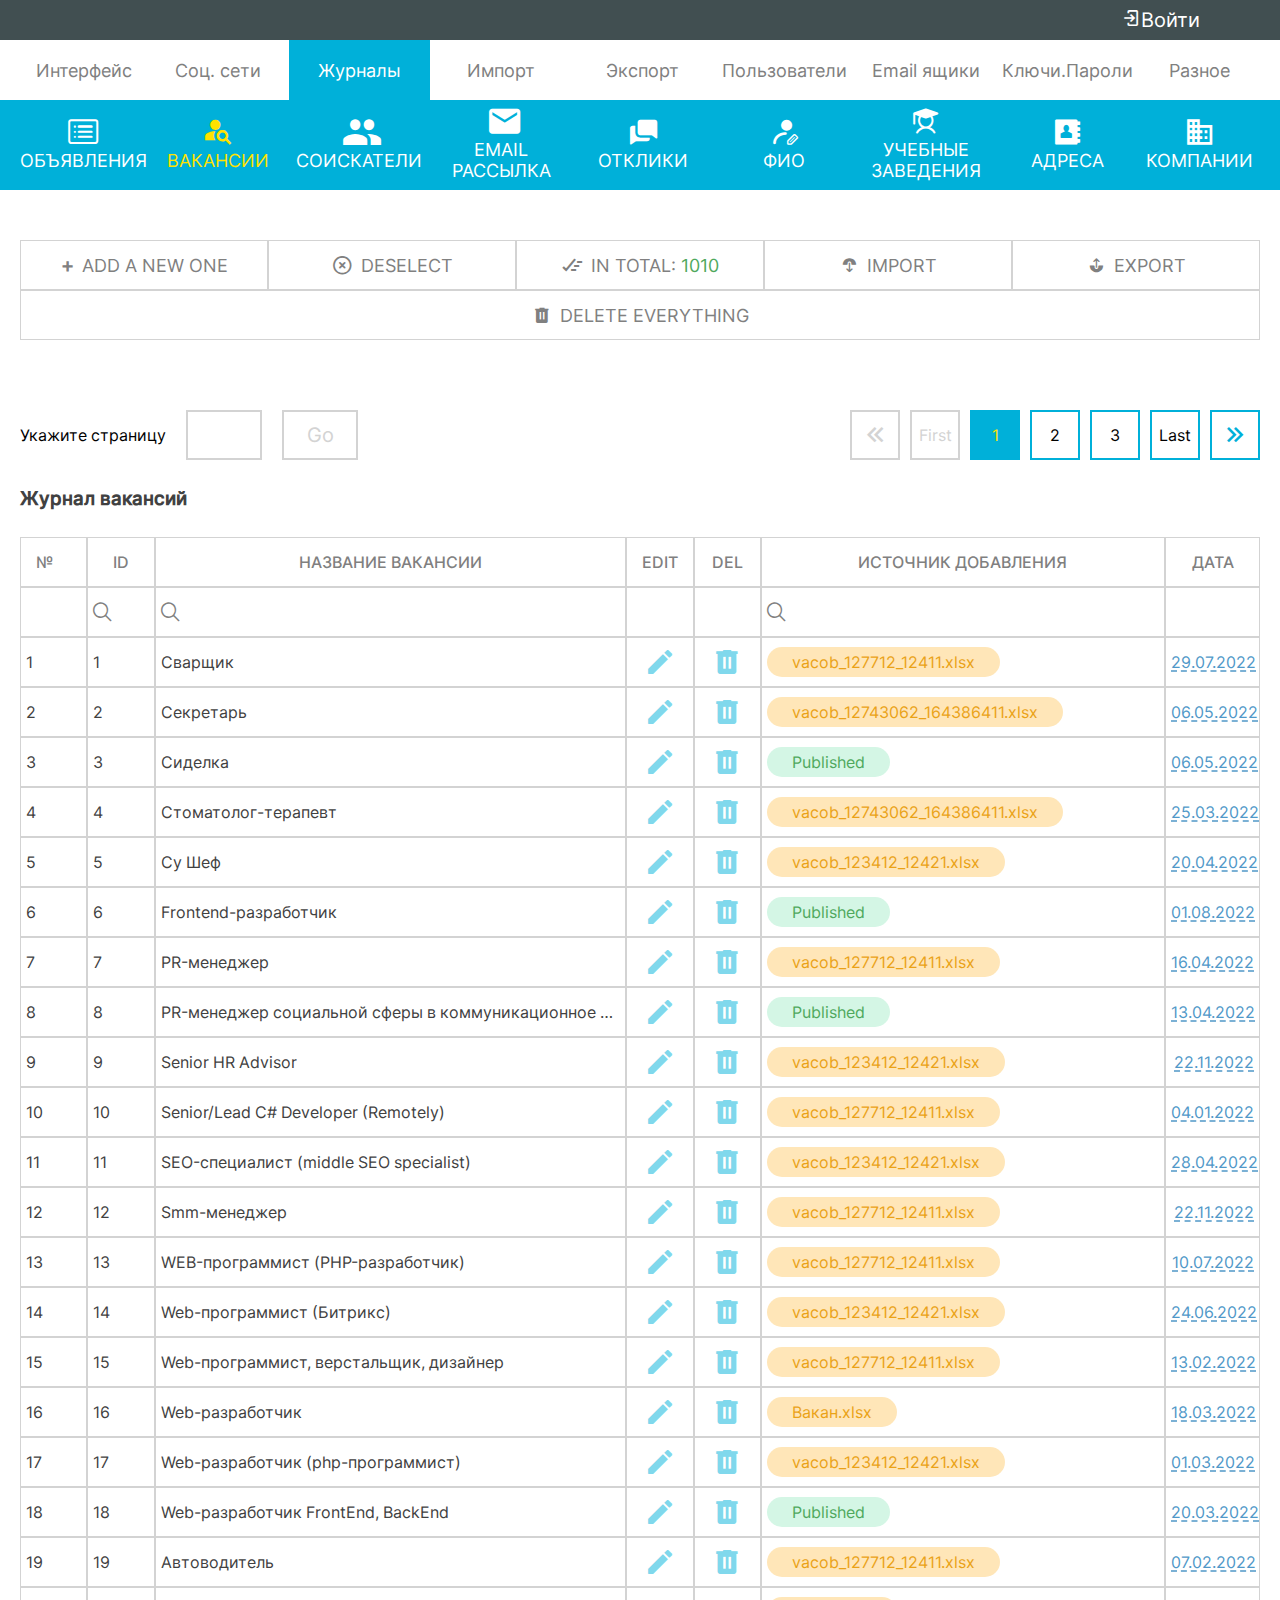
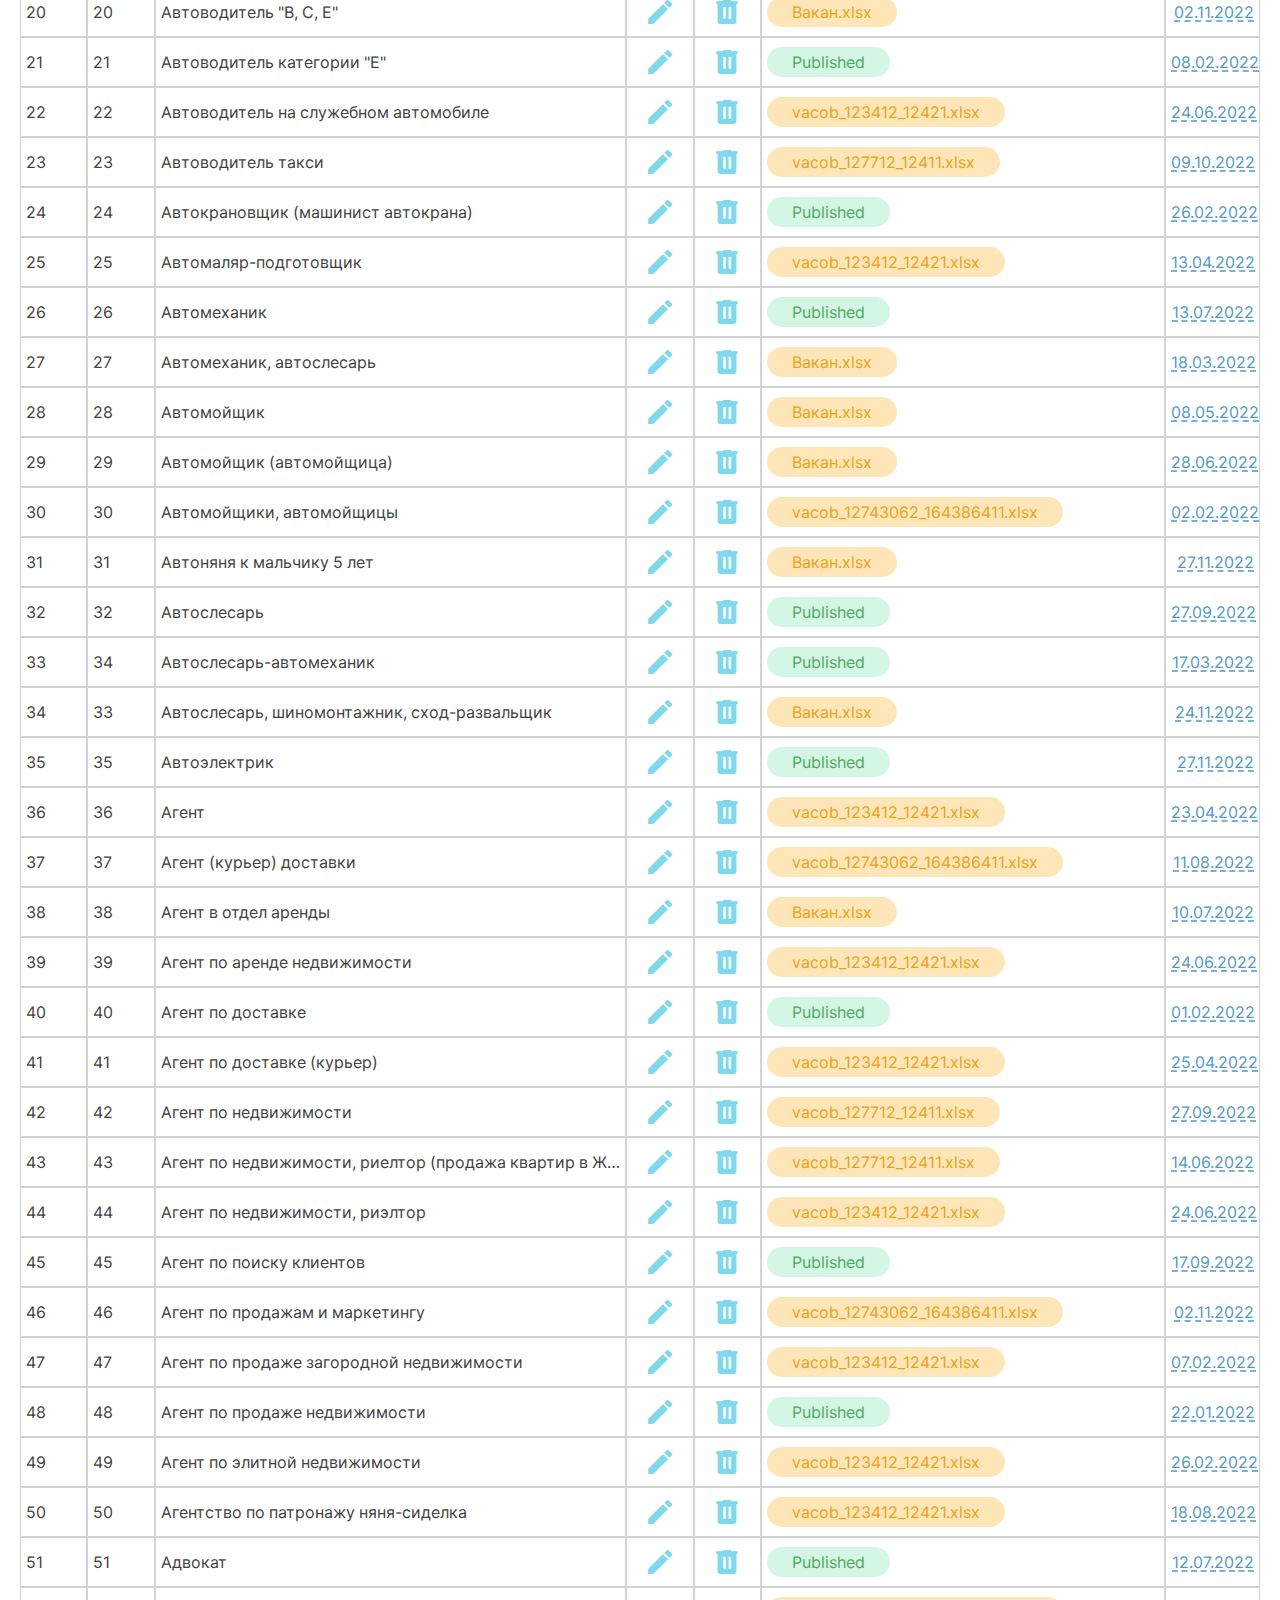
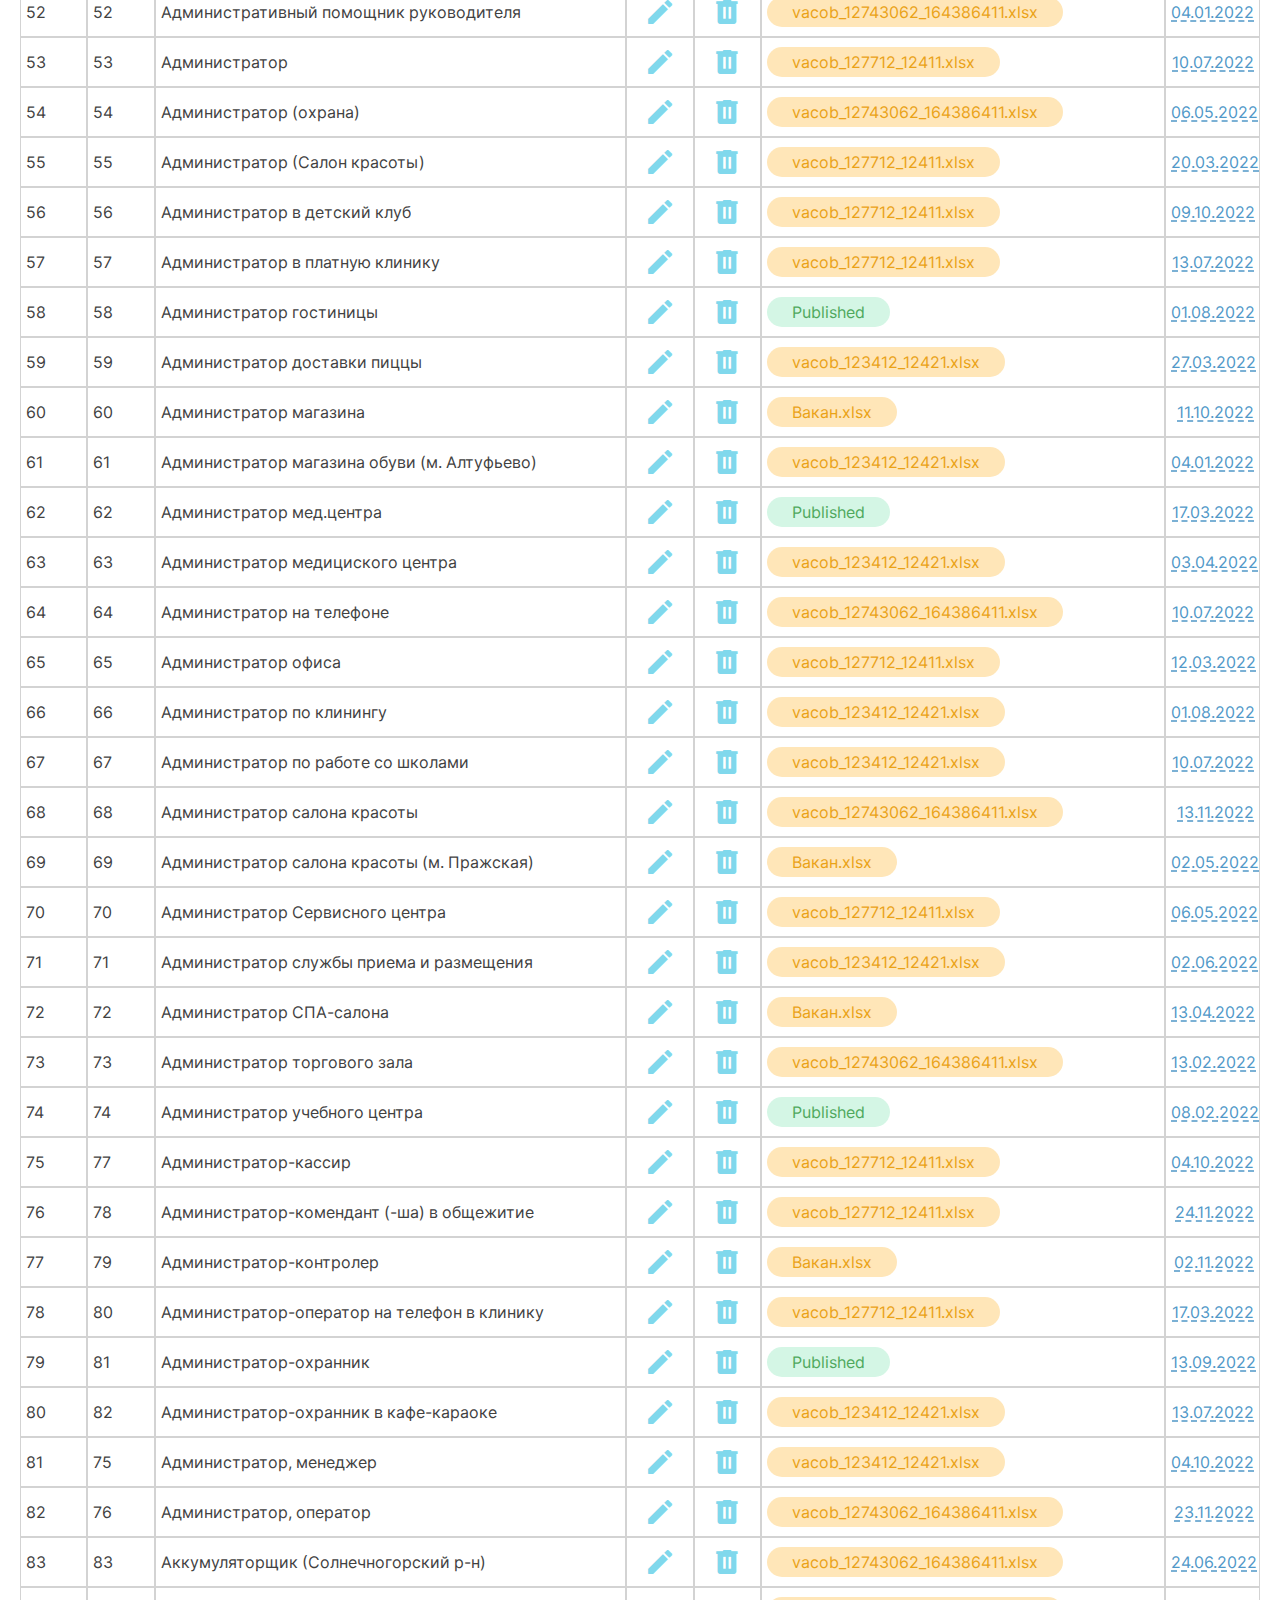
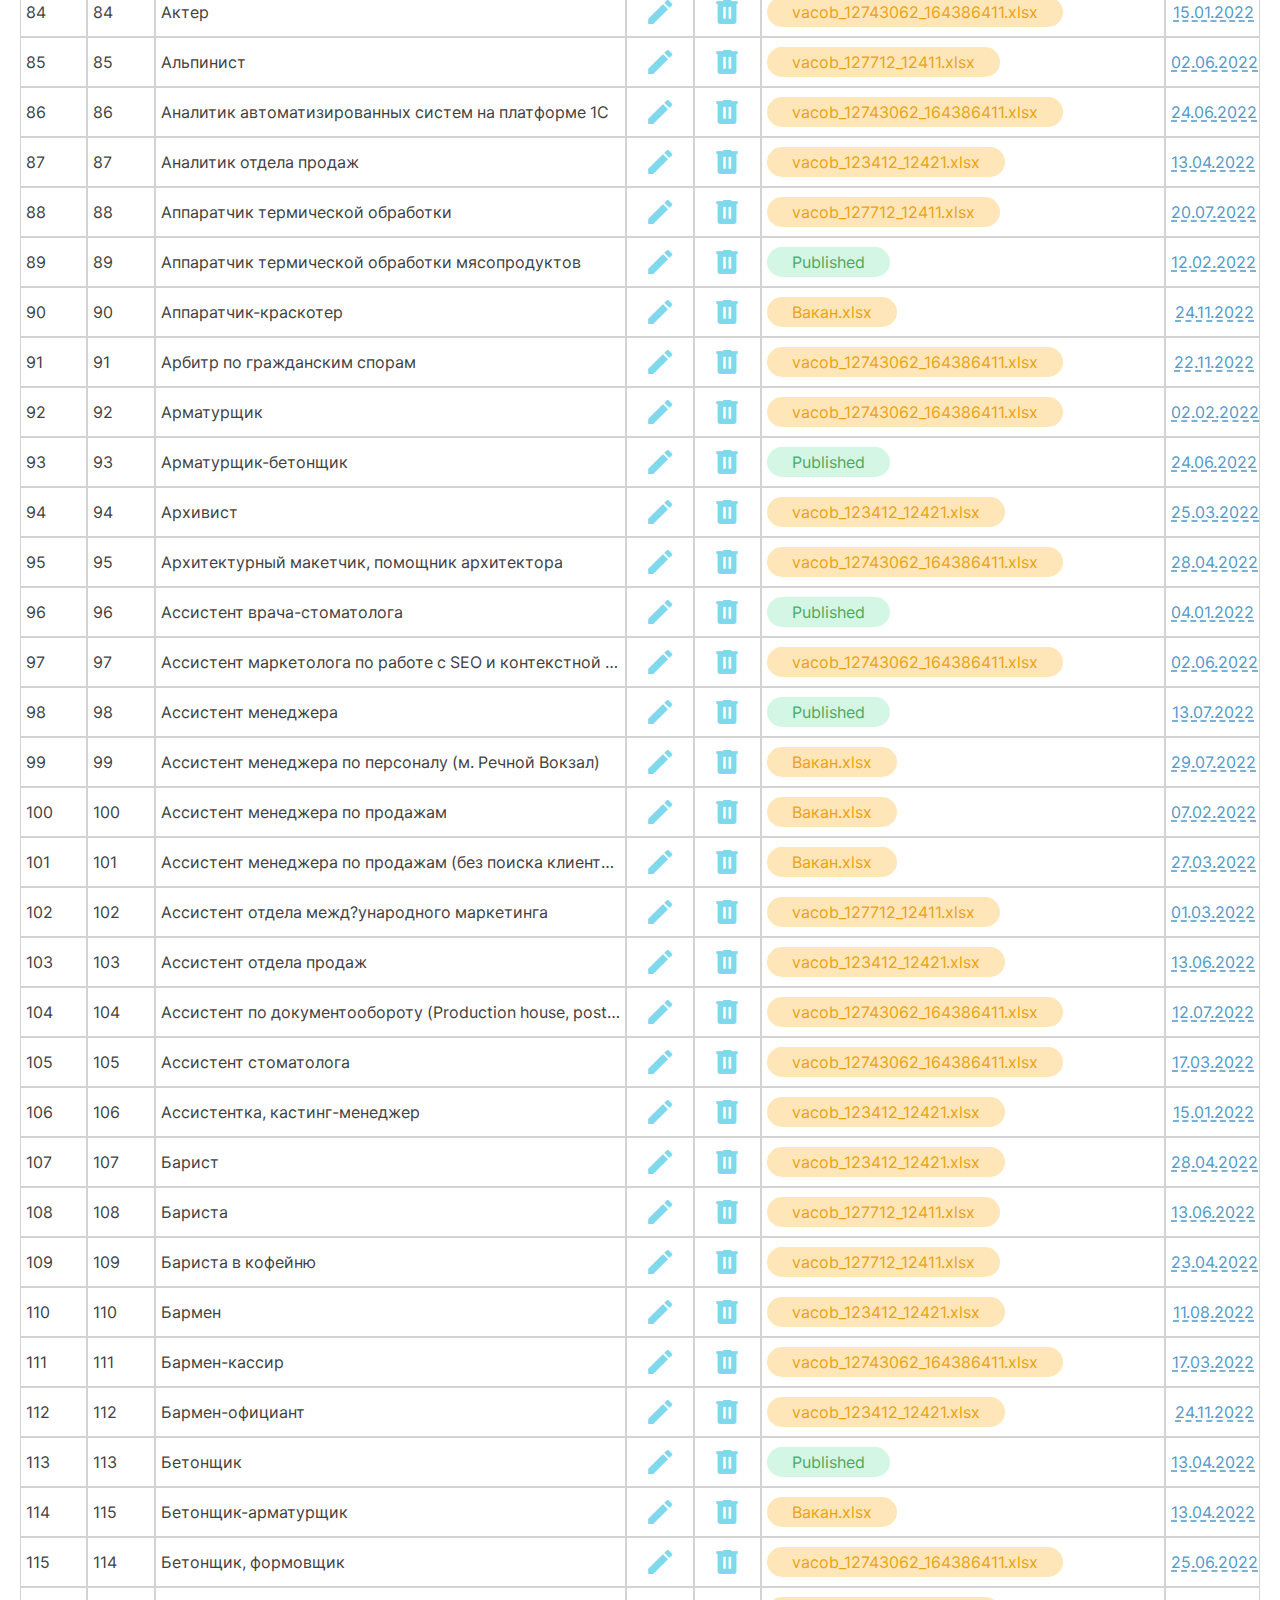
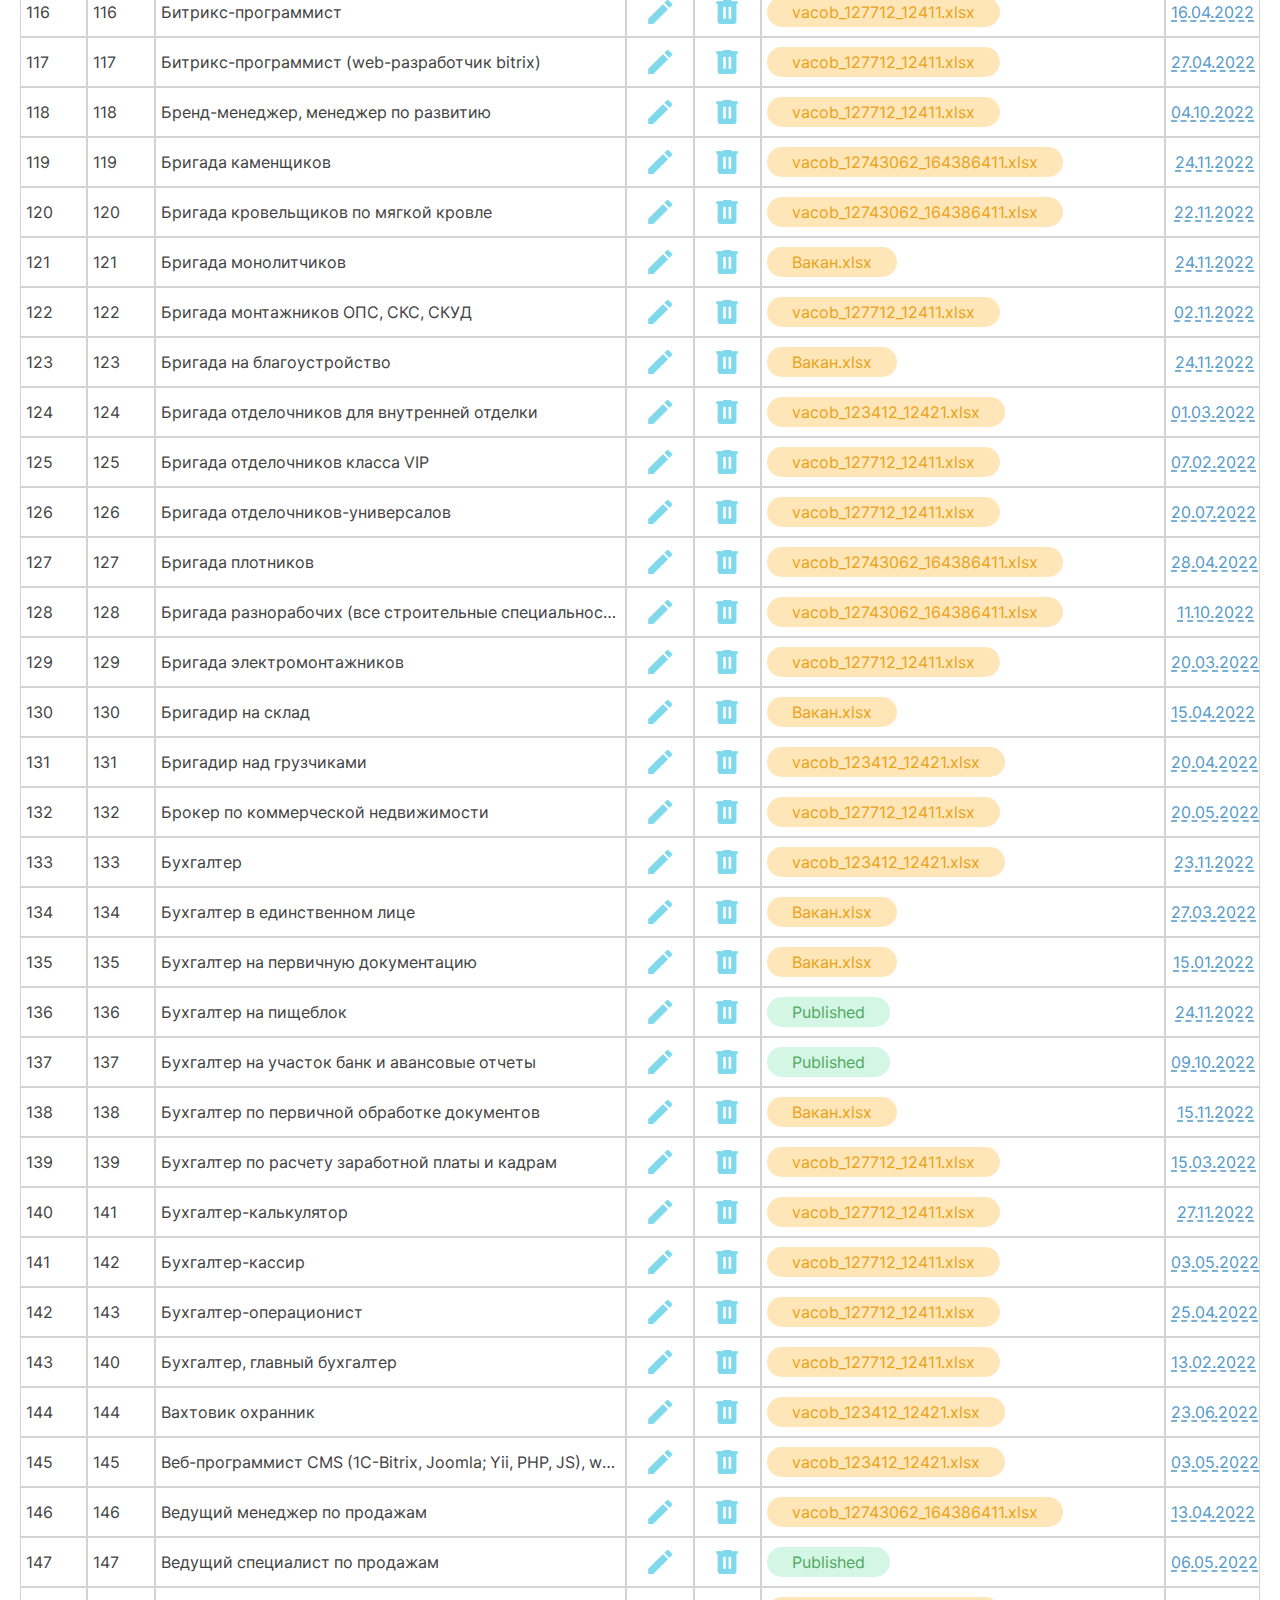
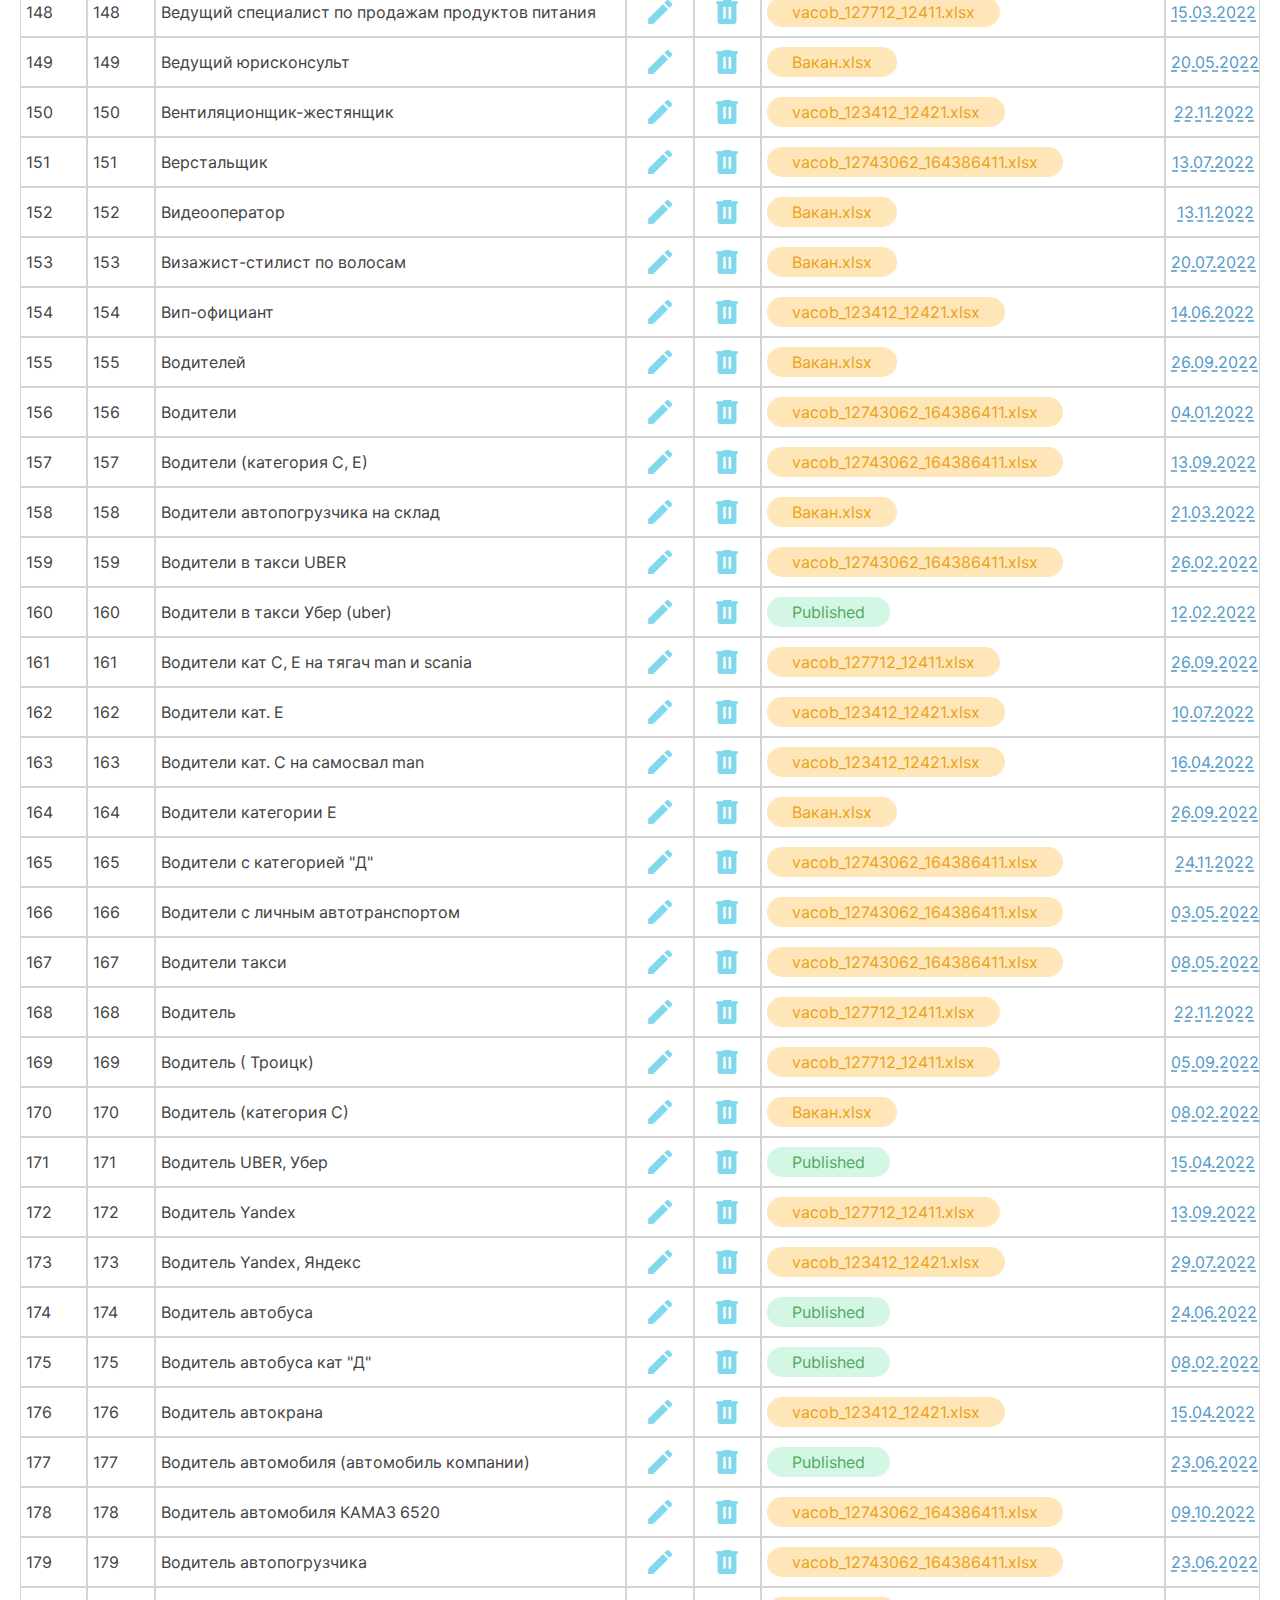
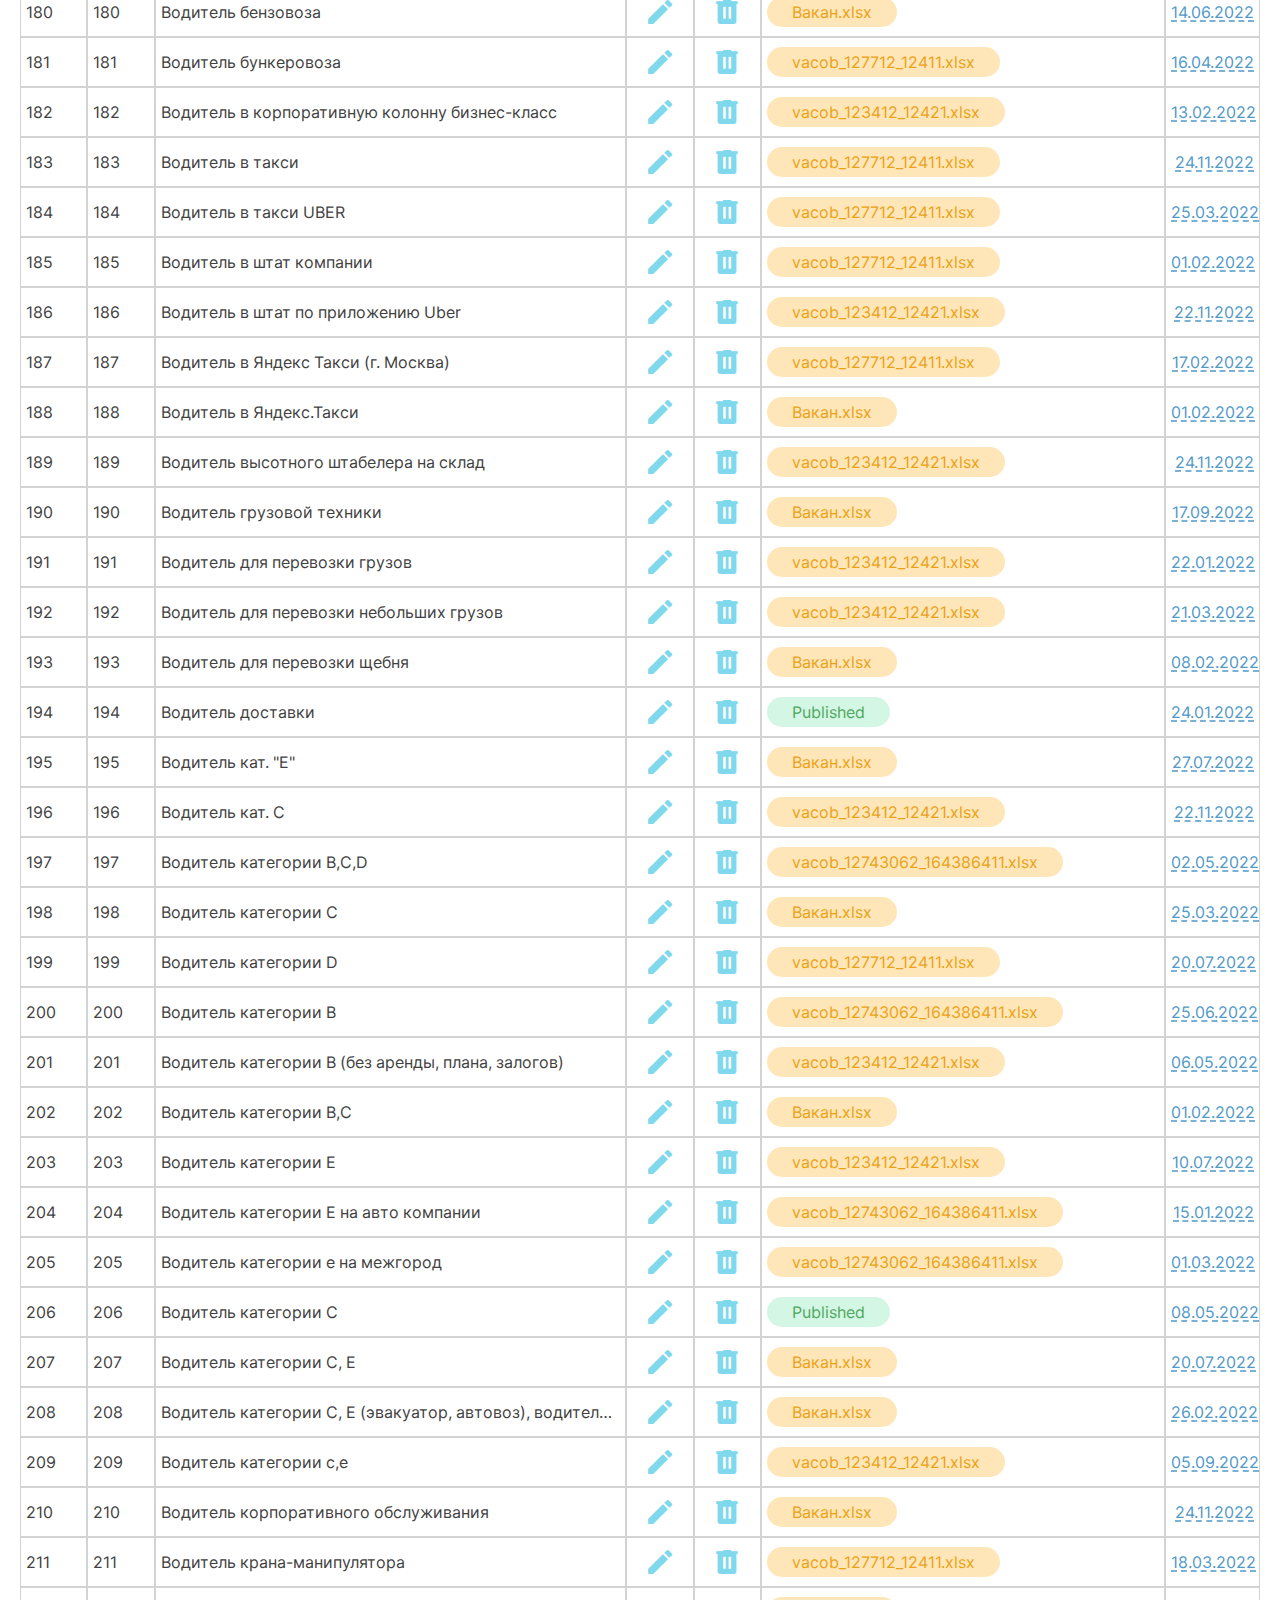
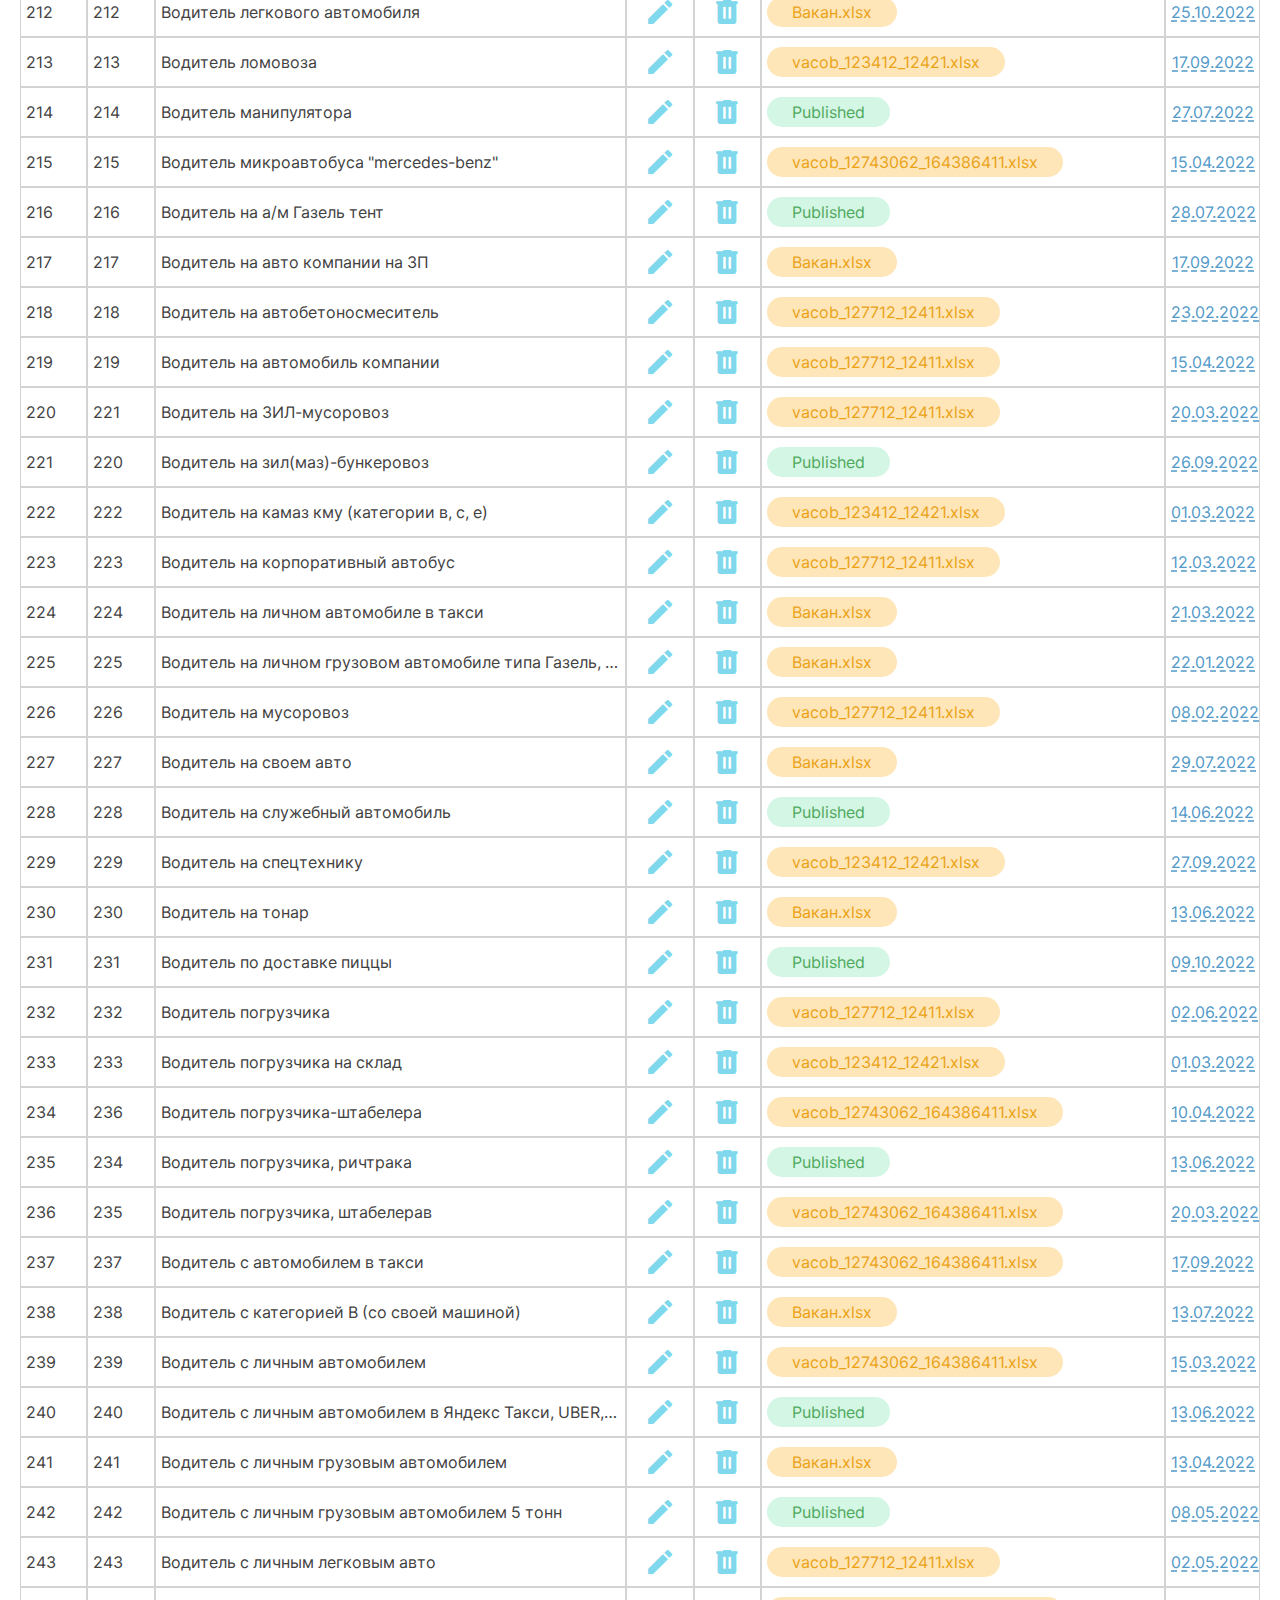
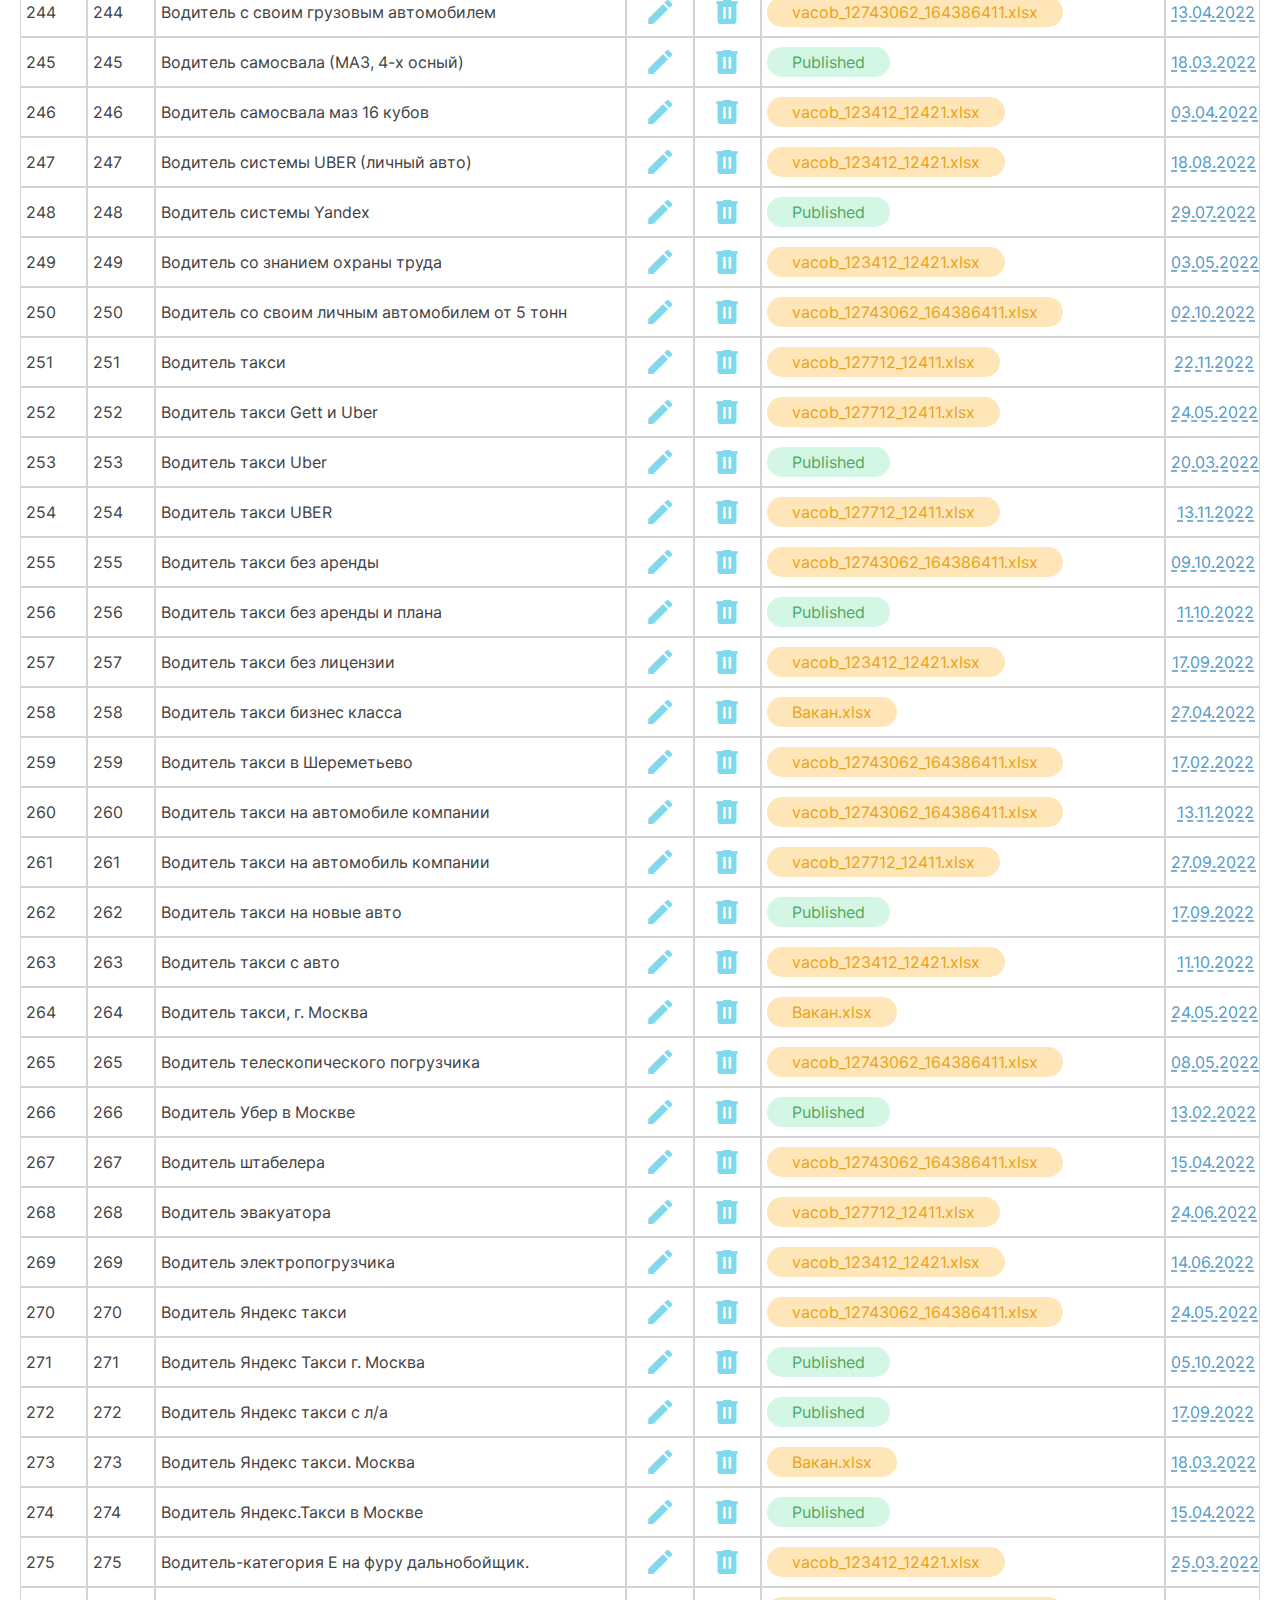
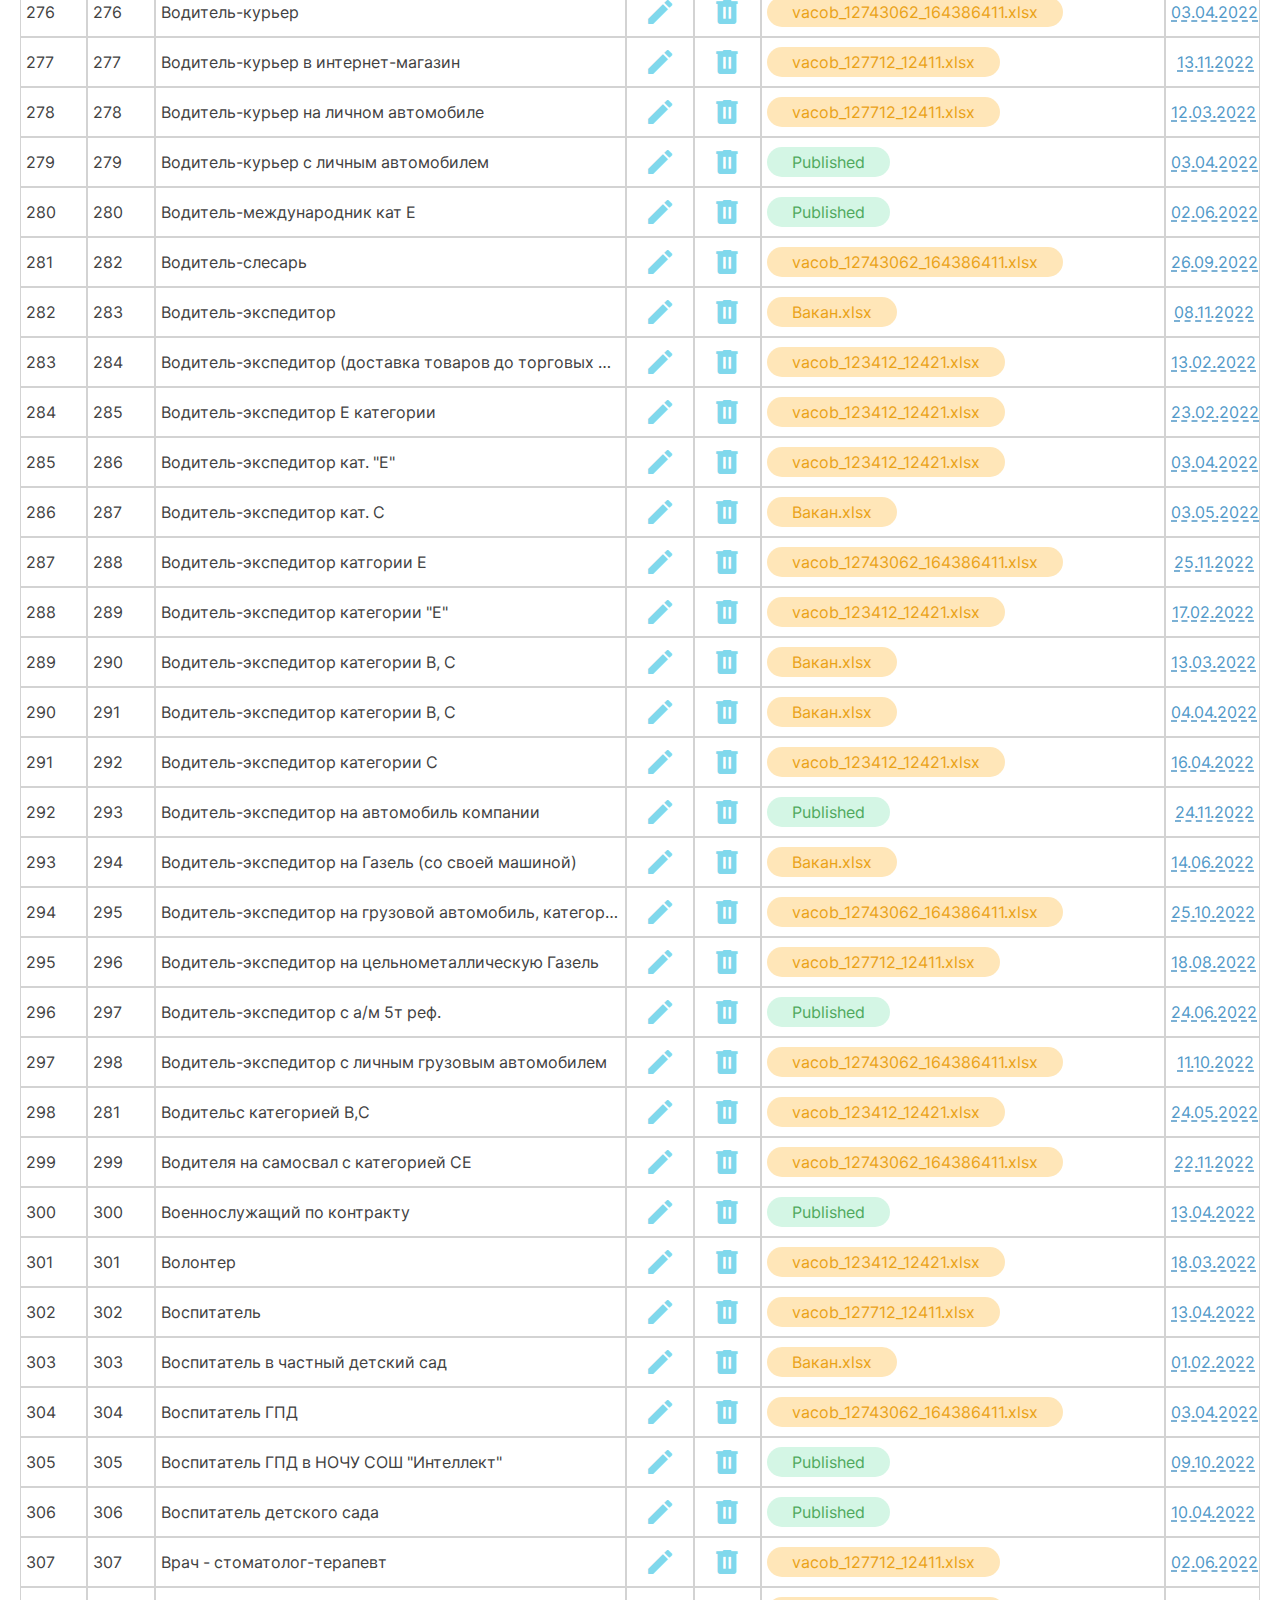
==== commit 8f4326b3: "wewe" ====
--- a/index.html
+++ b/index.html
@@ -313,7 +313,7 @@
           <span class="icon too-big-icon"></span>
           <p>Объявления</p>
         </div>
-        <div class="mobile-control-wrapper__grid-nav">
+        <div class="mobile-control-wrapper__grid-nav mobile-control-wrapper__grid-nav_active">
           <span class="icon"></span>
           <p>Вакансии</p>
         </div>
--- a/styles.css
+++ b/styles.css
@@ -61,6 +61,7 @@
 
 .search_active {
   background-color: white;
+  z-index: 3;
 }
 
 .search-wrapper {
@@ -70,7 +71,6 @@
 
 .litle-cross {
   cursor: pointer;
-  position: absolute;
   top: 0;
   right: 0;
   height: 100%;
@@ -81,7 +81,7 @@
   justify-content: center;
   padding-right: 10px;
   color: rgb(189, 189, 189) !important;
-  font-size: 35px !important;
+  font-size: 30px !important;
   z-index: 5;
 }
 
@@ -92,7 +92,6 @@
 .litle-cross:hover {
   color: rgb(65, 65, 65) !important;
 
-  position: absolute;
 }
 
 body {
@@ -198,6 +197,7 @@
   display: inline;
   font-family: Icons;
   color: white;
+  width: fit-content;
   height: fit-content;
   box-sizing: border-box;
 }
@@ -515,10 +515,20 @@
   position: absolute;
   transform: translateX(5px);
 }
+.mobile-wrapper__input > span:not(.litle-cross){
+  padding-left: 10px;
+  padding-right: 10px;
+}
+.mobile-wrapper__input > span.litle-cross{
+  position: absolute;
+  right: 0;
+  top: 50%;
+  transform: translateY(-50%);
+}
 .mobile-wrapper__input > input {
   width: 100%;
   border: 1px solid gray;
-  padding-left: 30px;
+  padding-left: 40px;
 }
 .pagination__page-number {
   box-sizing: border-box;
@@ -651,7 +661,8 @@
   border: 1px solid lightgray;
   align-items: end;
   padding: 5px;
-  height: 33px;
+  height: 50px;
+  box-sizing: border-box;
 }
 .table__row-item.title.center {
   justify-content: center;
@@ -737,10 +748,15 @@
 .title {
   position: relative;
 }
+div.mobile-wrapper__input > div.hint{
+  transform: translateY(50px);
+}
+
 .hint {
   overflow: hidden;
   position: absolute;
   top: 0;
+  /* bottom: 0; */
   background-color: white;
   width: 100%;
   display: flex;
@@ -787,39 +803,19 @@
   display: none;
 }
 
-/* .offerors-icon{
-  font-size: 28px;
-} */
-
-/* .ads-icon{
-  font-size: 24px; */
-
-/* } */
-/* .vacancies-icon{
-  font-size: 29px;
-}
-
-.email-icon{
-  font-size: 28px;
-}
-.reply-icon{
-  font-size: 30px;
-}
-.fio-icon{
-  font-size: 29px;
-}
-.stydies-icon{
-  font-size: 26px;
-}
-.addresses-icon{
-  font-size: 35px;
-}
-.companies-icon{
-  font-size: 20px;
-} */
 .medium-screen-size__table-name{
   display: none;
 }
 .mobile-menu-wrapper_active{
   display: grid !important;
+}
+
+.mobile-wrapper__input-cross-wrapper{
+  display: flex;
+  align-items: center;
+  position: absolute;
+}
+
+.mobile-control-wrapper__grid-nav_active{
+  color: var(--yellow);
 }--- a/popup_styles.css
+++ b/popup_styles.css
@@ -127,6 +127,7 @@
 }
 .accept.inactive {
     background-color: lightblue;
+    cursor: default;
 }
 .popup__content-wrapper {
   width: 100%;
@@ -155,6 +156,7 @@
   border: none;
   font-size: 20px;
   color: white;
+  cursor: pointer;
 }
 
 .red {
--- a/media.css
+++ b/media.css
@@ -47,7 +47,7 @@
 }
 
 @media (width <= 880px) {
-  .medium-screen-size__table-name{
+  .medium-screen-size__table-name {
     display: block;
     width: 100%;
     margin-top: 20px;
@@ -332,10 +332,10 @@
 }
 
 @media (width <= 640px) {
-  .medium-screen-size__table-name{
-    display: none;
-  }
-  .table__row-item[tooltip]:hover::before{
+  .medium-screen-size__table-name {
+    display: none;
+  }
+  .table__row-item[tooltip]:hover::before {
     content: none;
     display: none;
     border-bottom: none;
@@ -375,7 +375,12 @@
     display: block;
     color: inherit;
     font-size: 30px;
-    padding-right: 10px;
+    font-weight: 400;
+    padding-left: 4px;
+    padding-right: 15px;
+  }
+  .mobile-control-wrapper__grid-first-panel > p{
+    padding-left: 10px;
   }
   .mobile-menu-mini {
     display: none;
@@ -412,35 +417,40 @@
   }
   .mobile-control-wrapper__grid-nav-wrapper {
     padding: 20px;
+    padding-top: 0;
     display: grid;
     grid-template-columns: 40px 1fr;
-    flex-direction: column;
-    justify-content: space-between;
+    align-items: center;
     height: 100%;
     padding-bottom: 50px;
     max-height: 600px;
     box-sizing: border-box;
+  }
+  .icon {
+    justify-self: center;
   }
   .mobile-control-wrapper__grid-nav {
     display: contents;
     flex-direction: row;
     gap: 10px;
     font-size: 20px;
-  }
-  .mobile-control-wrapper__grid-nav
-    > span:not(.too-big-icon):not(.too-small-icon) {
-    font-size: 25px;
-  }
-  .too-small-icon {
-    font-size: 30px !important;
-  }
-  .too-big-icon {
-    font-size: 20px;
+    color: #414141;
+  }
+  .mobile-control-wrapper__grid-nav_active{
+    color: rgb(241, 241, 1);
+  }
+  .mobile-control-wrapper__grid-nav > span {
+    height: auto;
+    width: auto;
+    font-size: 22px;
+  }
+  .mobile-control-wrapper__grid-nav > p {
+    padding-left: 15px;
   }
   .mobile-control-wrapper__grid-nav > * {
     display: block;
     cursor: pointer;
-    color: #414141 !important;
+    color: inherit !important;
     font-size: inherit;
   }
   div.mobile-control-wrapper__grid {
@@ -448,7 +458,7 @@
     display: flex;
     height: 100dvh;
     width: 100dvw;
-    position: fixed;
+    position: absolute;
     flex-direction: column;
     justify-content: end;
   }
@@ -488,7 +498,7 @@
   .mobile-control-wrapper__grid-control-wrapper_active {
     color: var(--blue);
   }
-  div.mobile-control-wrapper__grid-control-wrapper:hover{
+  div.mobile-control-wrapper__grid-control-wrapper:hover {
     color: var(--blue);
   }
   .table__row-item-vacancy-name {
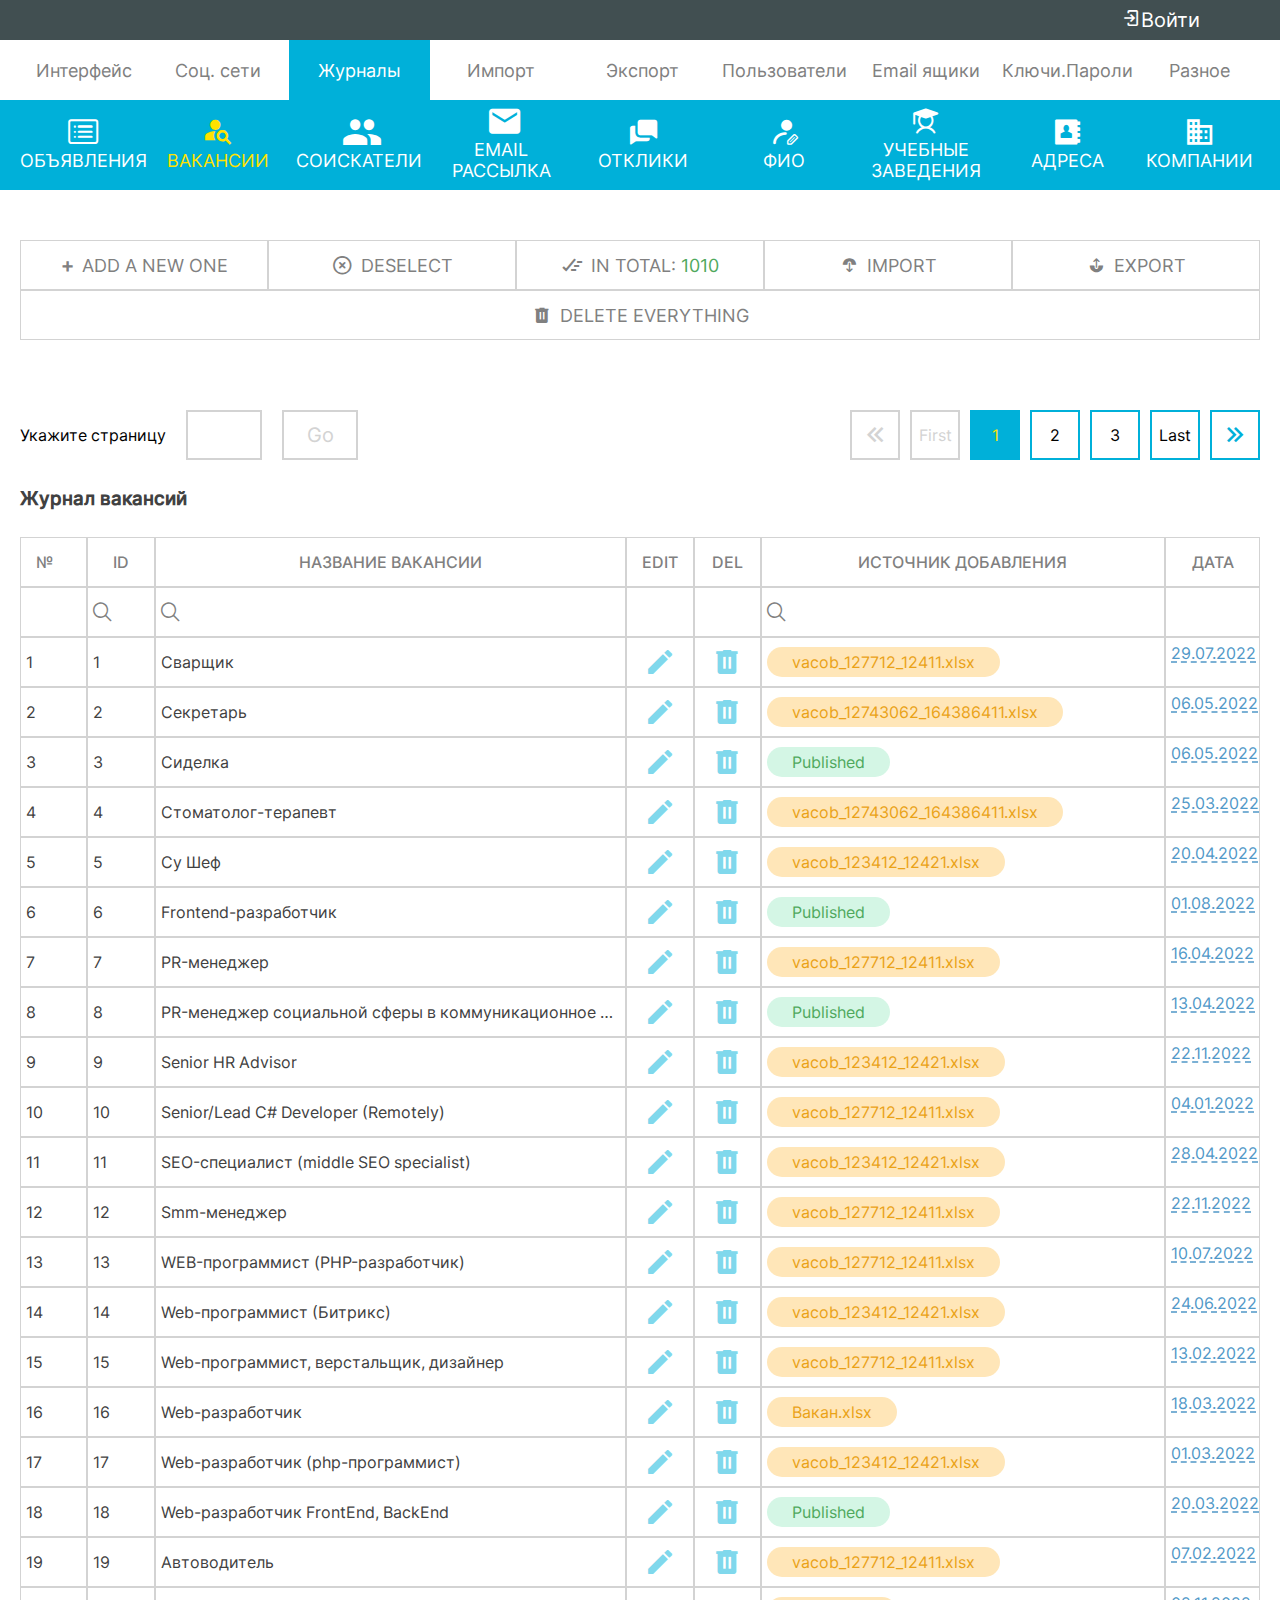
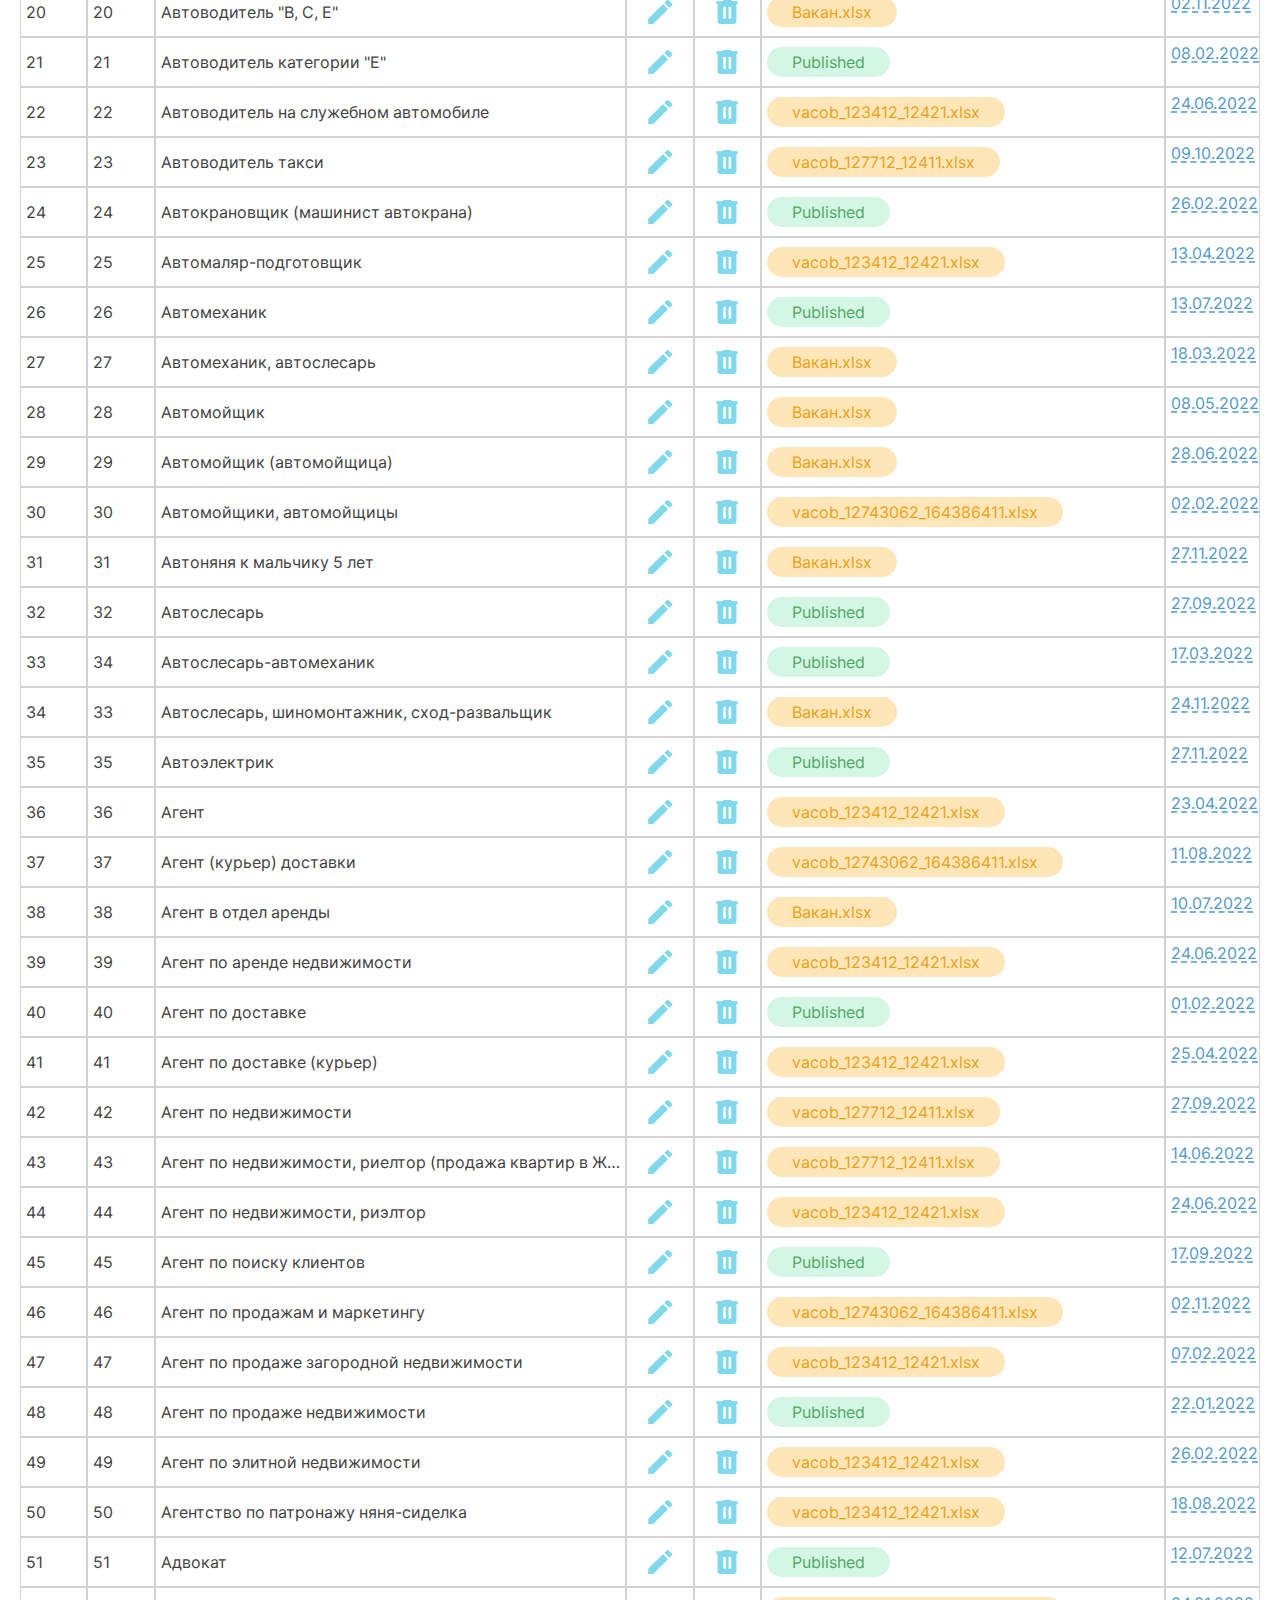
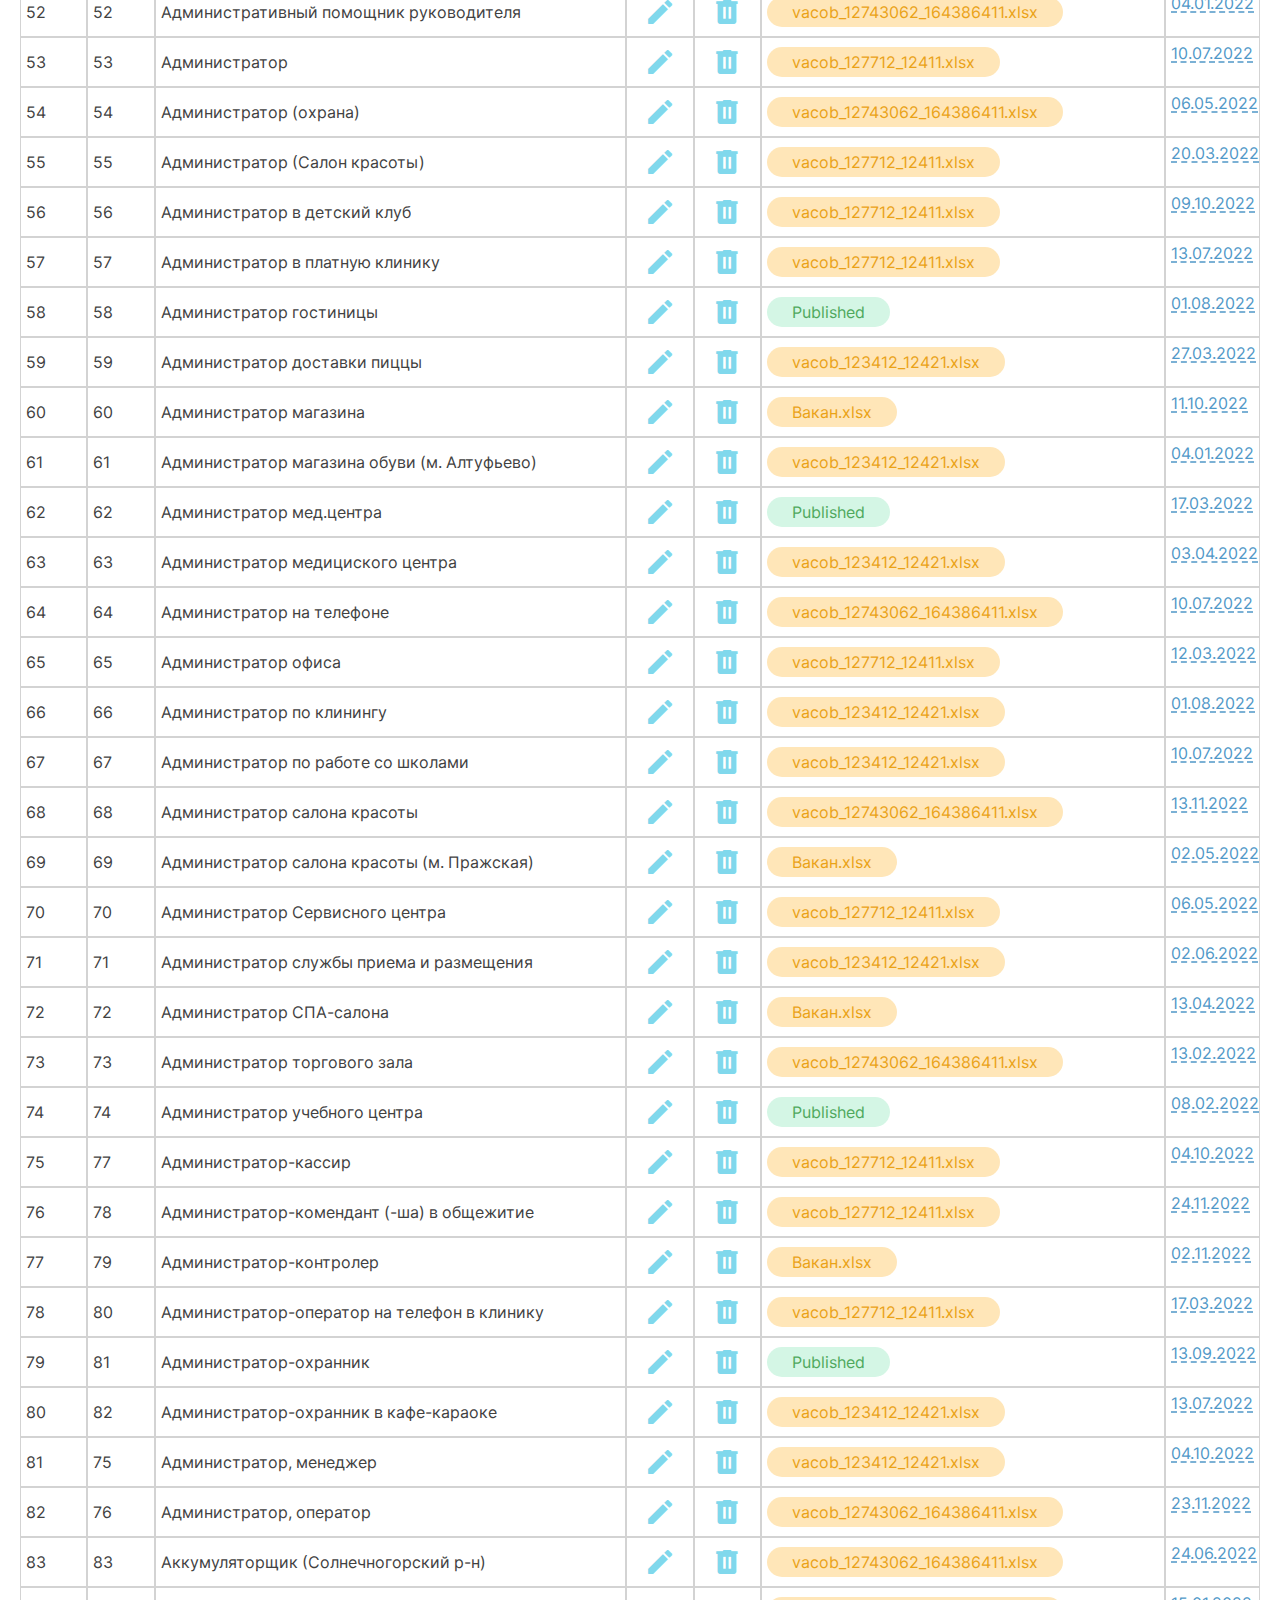
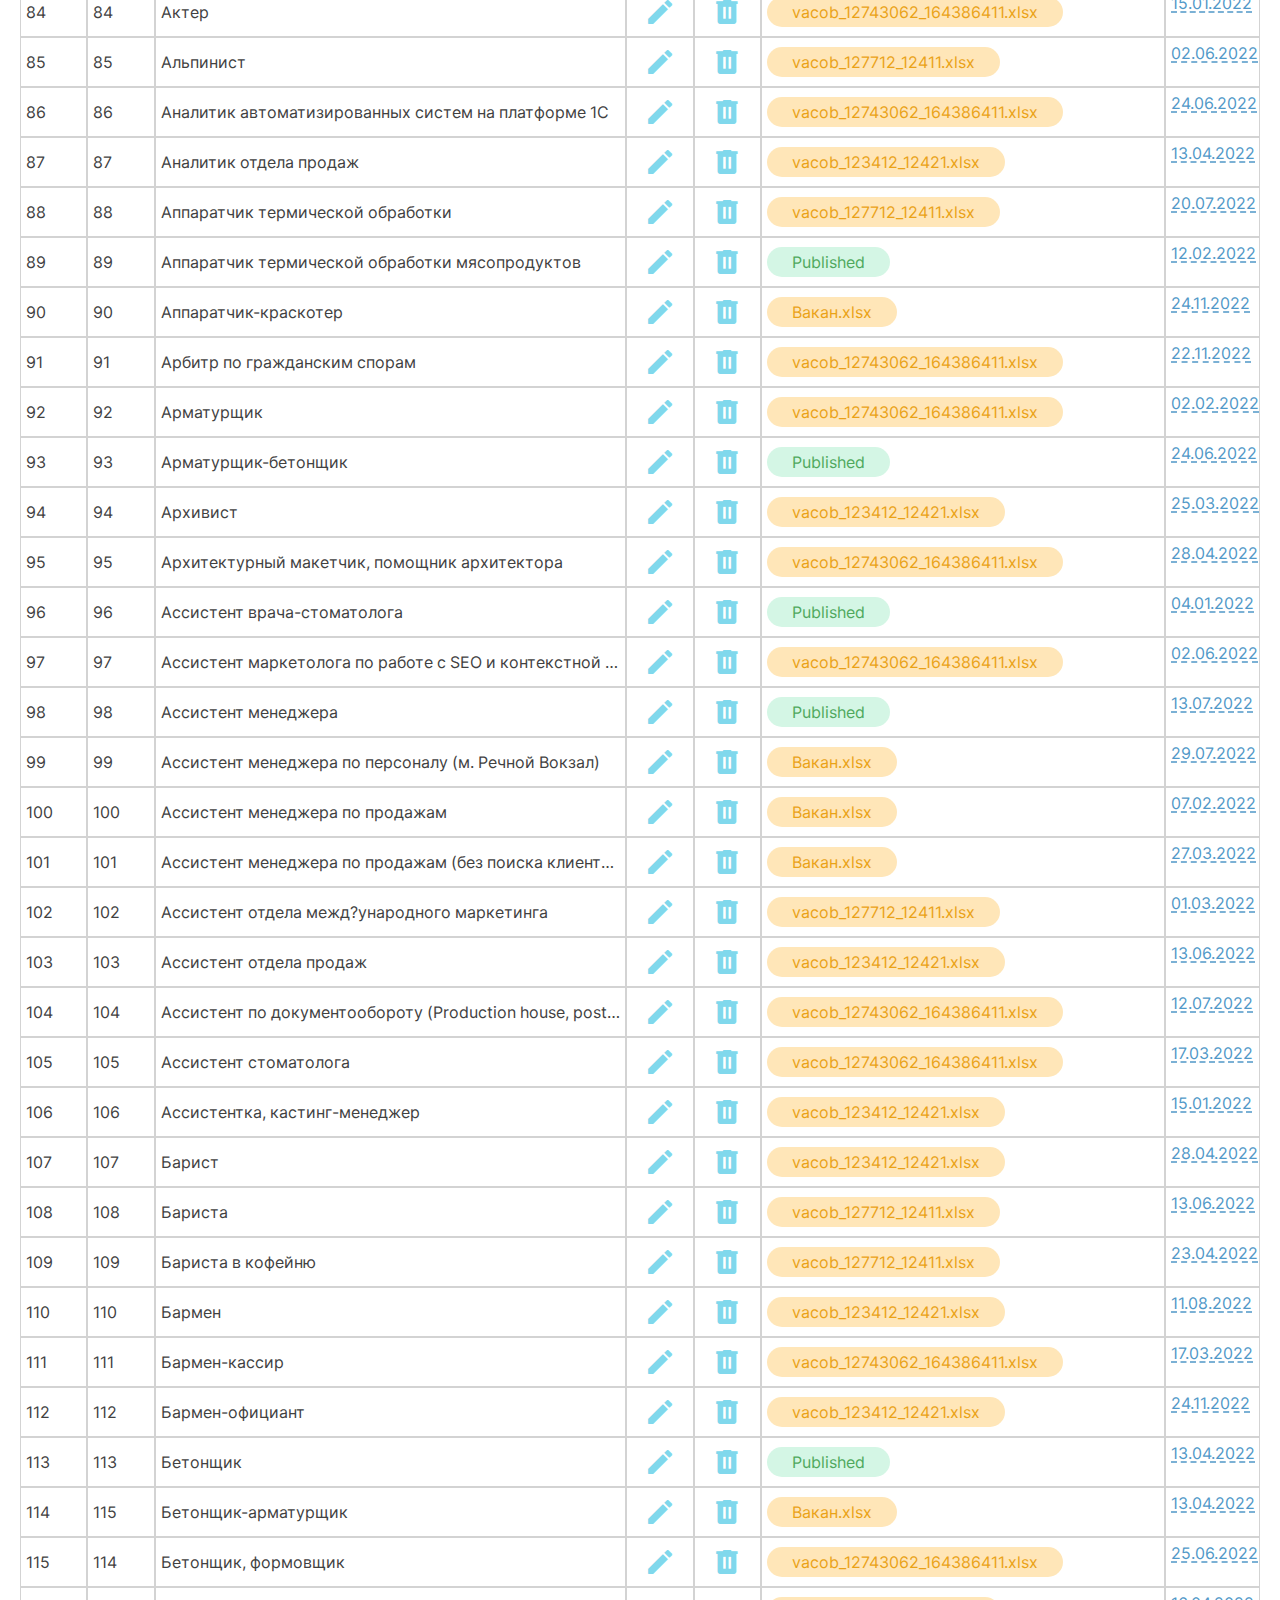
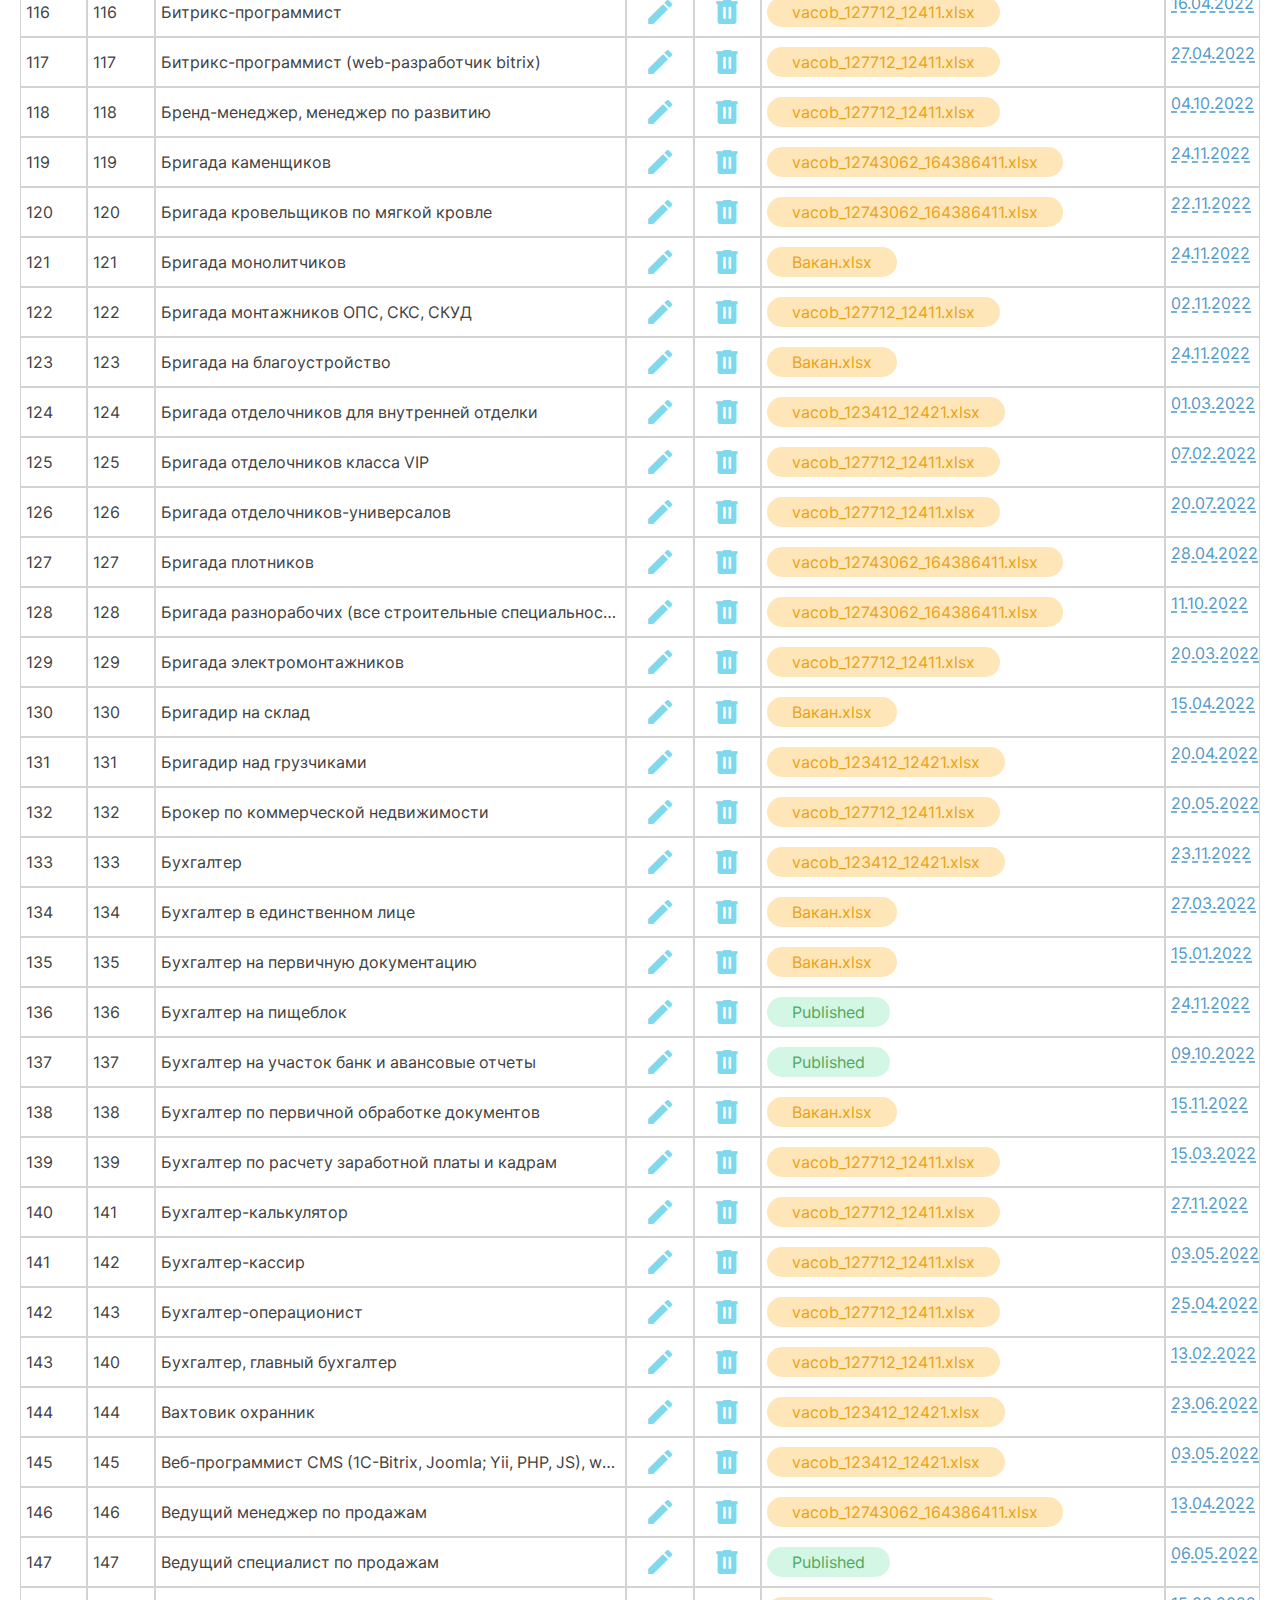
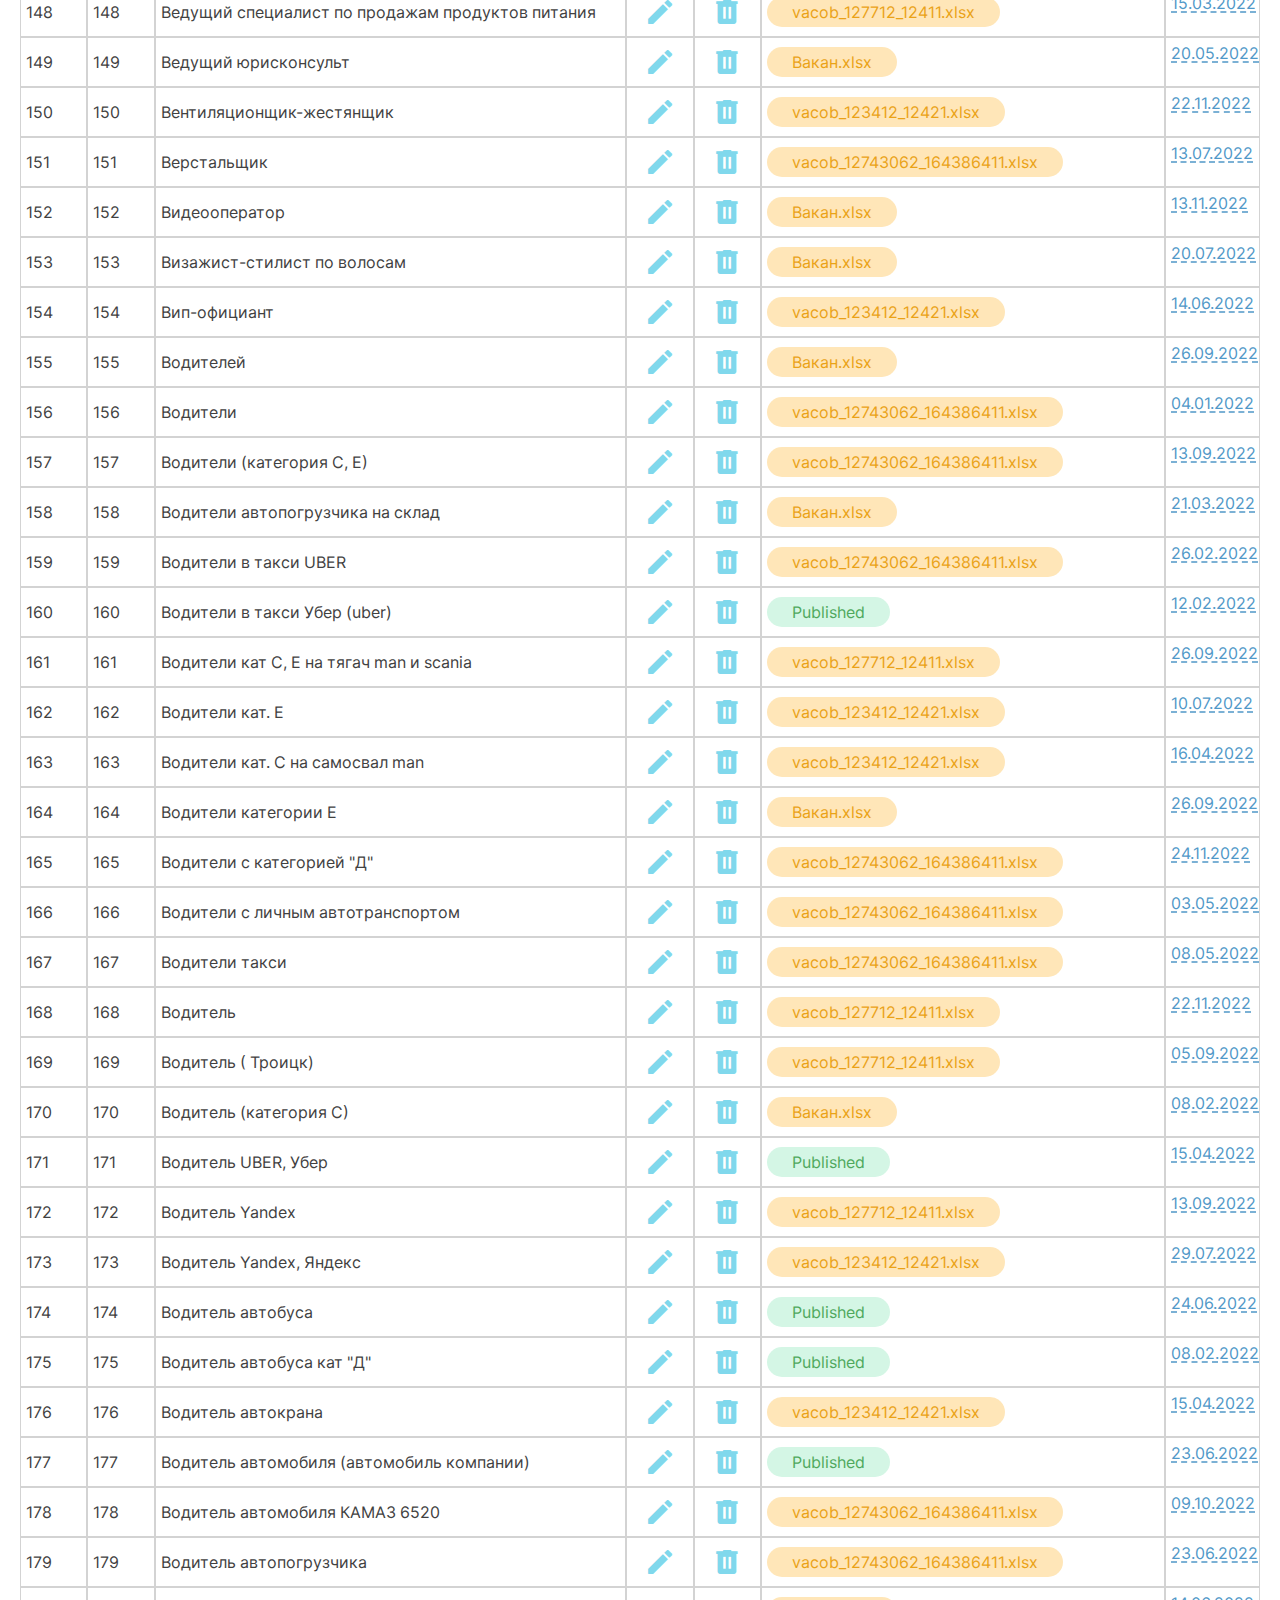
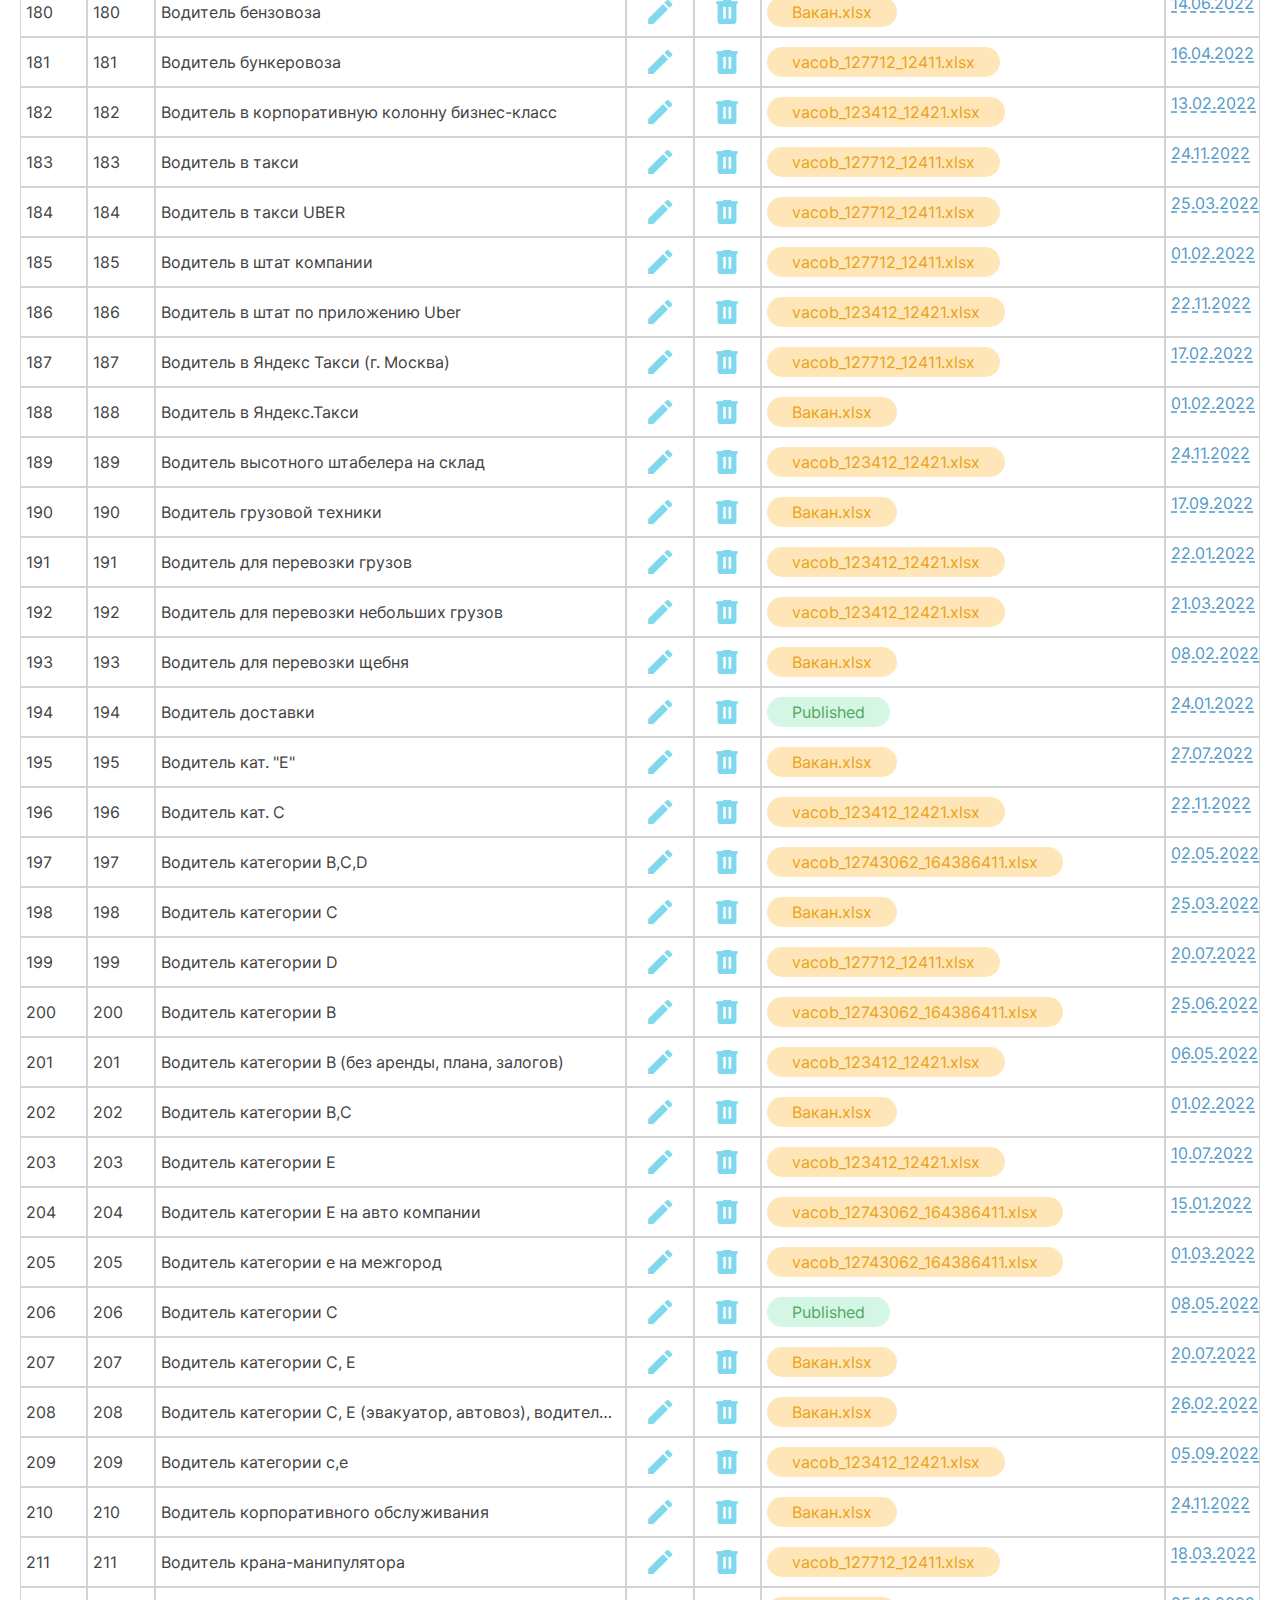
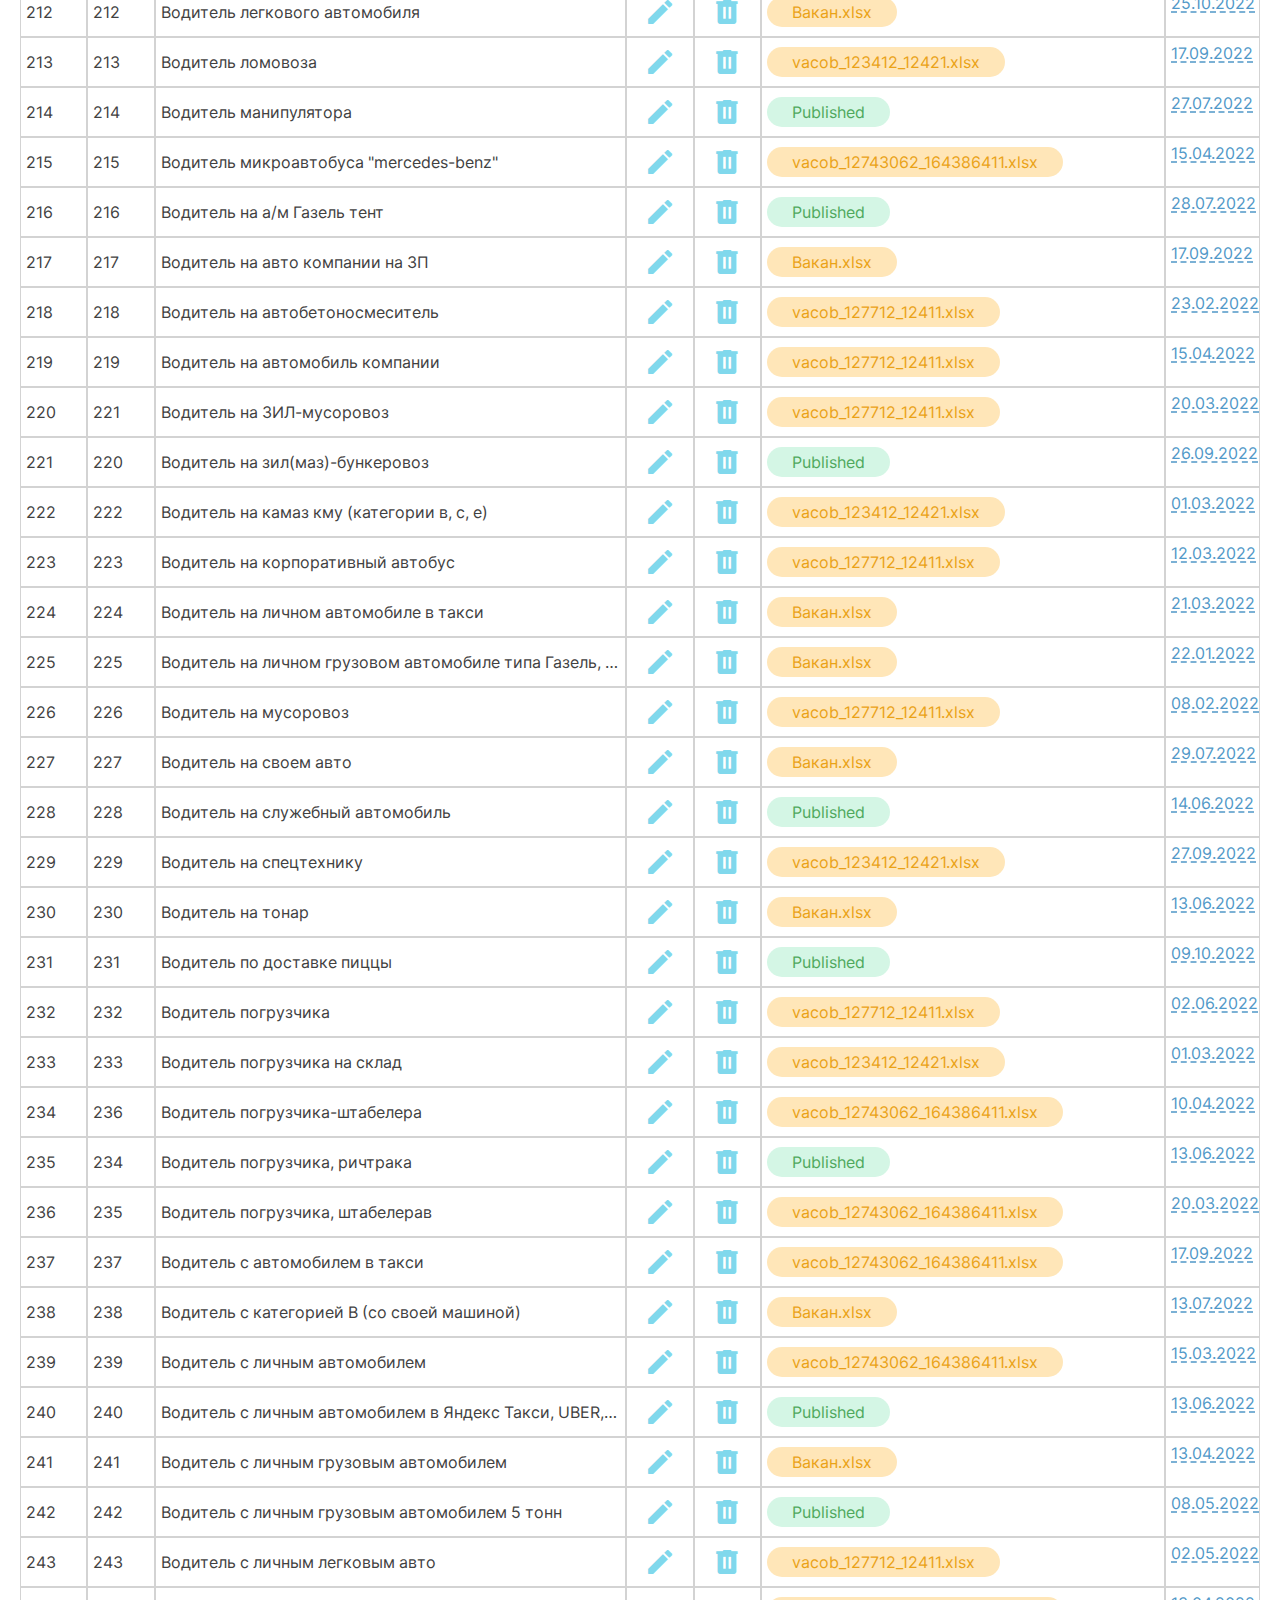
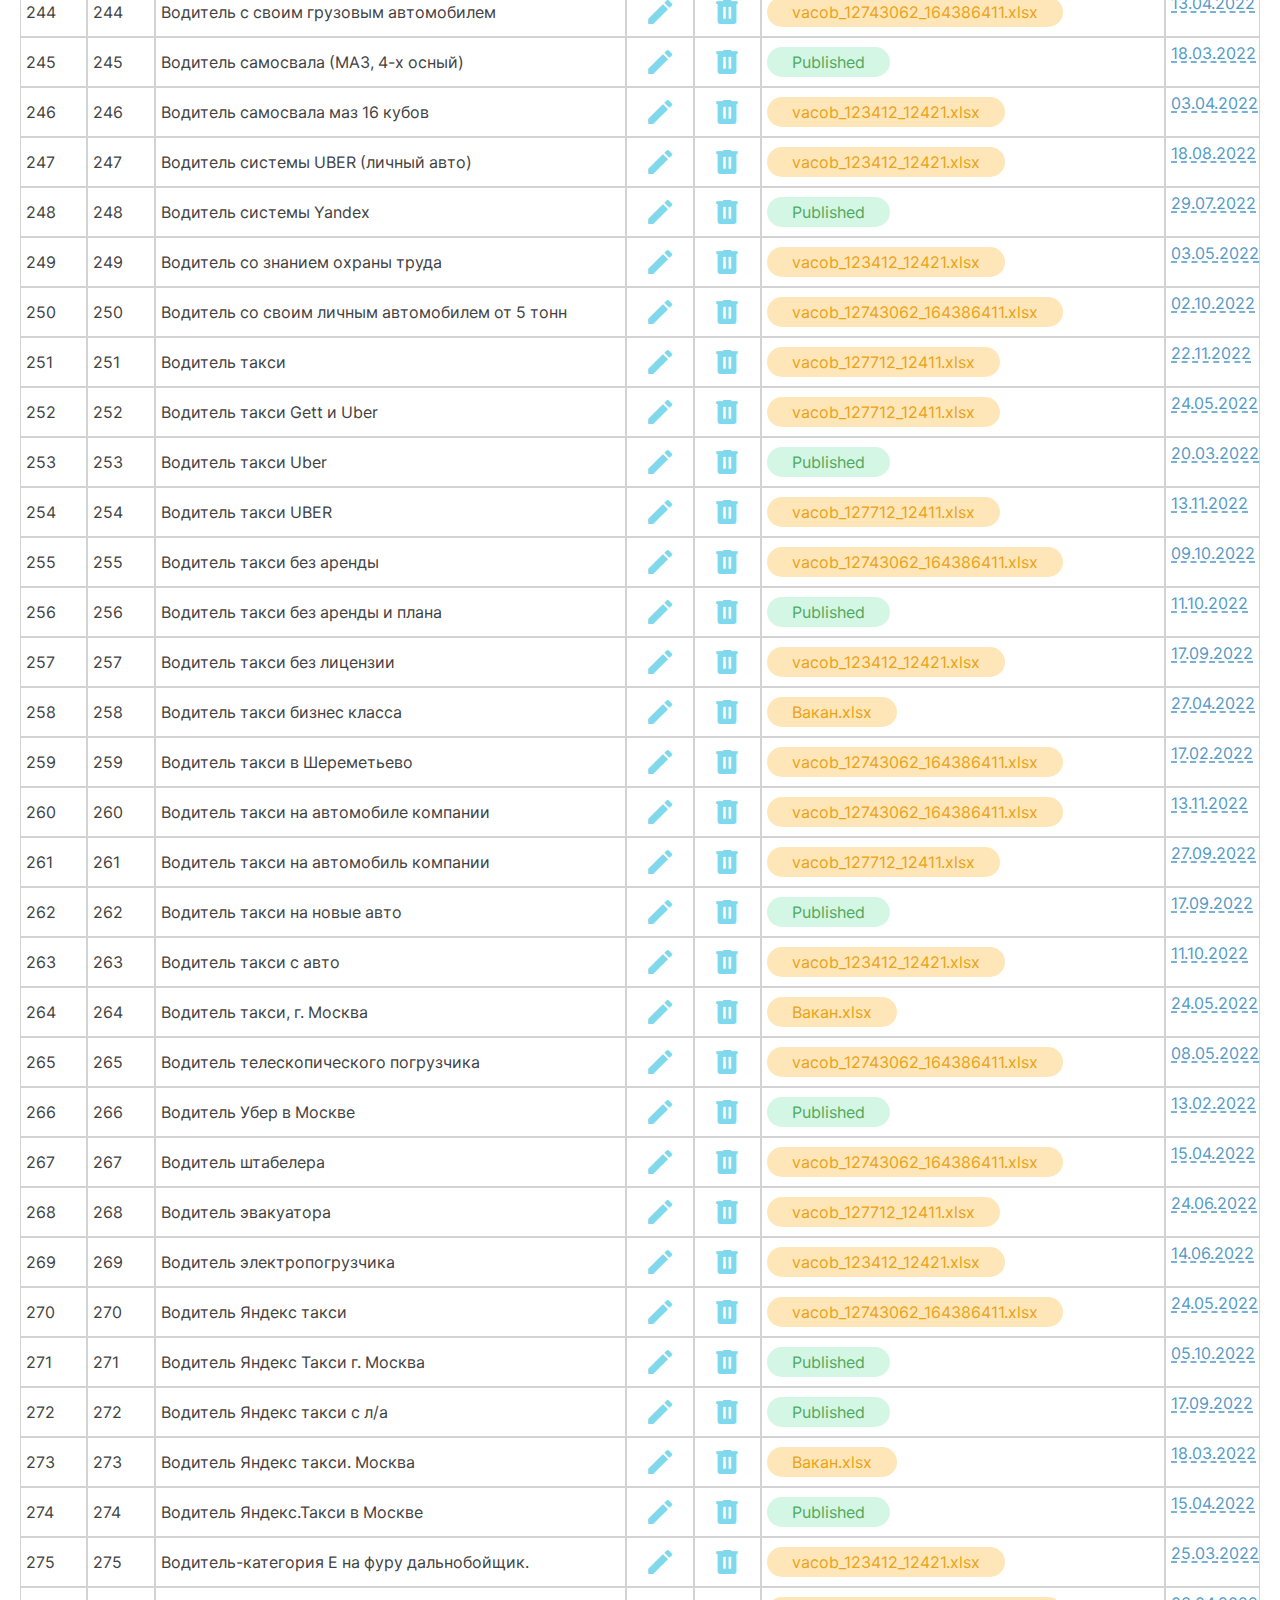
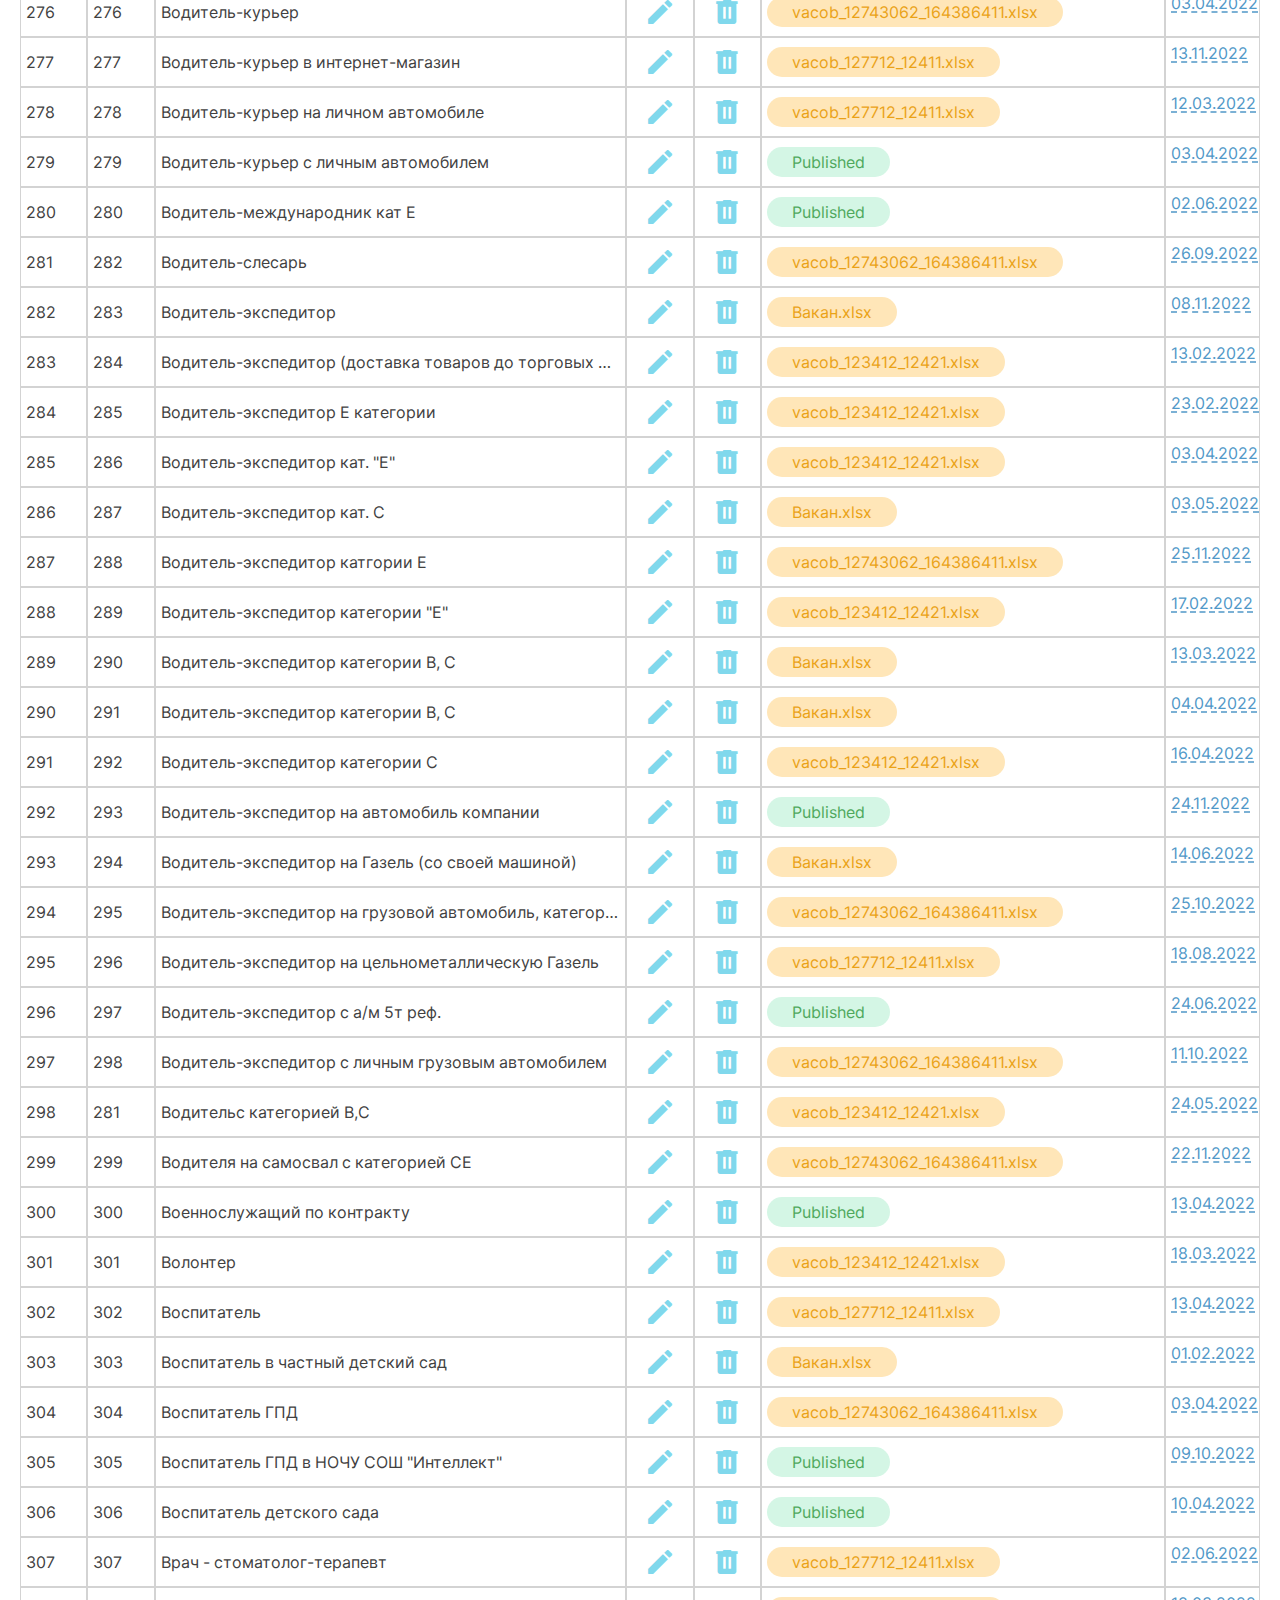
==== commit 97b492b5: "1234" ====
--- a/index.html
+++ b/index.html
@@ -3,9 +3,11 @@
   <head>
     <meta charset="UTF-8" />
     <meta name="viewport" content="width=device-width, initial-scale=1.0" />
+    <meta name="viewport" content="height=device-height,width=device-width" />
     <link rel="stylesheet" href="styles.css" />
     <link rel="stylesheet" href="popup_styles.css" />
     <link rel="stylesheet" href="media.css" />
+    <link rel="manifest" href="/manifest.json" />
     <title>Document</title>
   </head>
   <body>
@@ -73,40 +75,58 @@
             </div>
             <div class="third-panel journals panels__panel">
               <div class="third-panel__tab">
-                <span class="third-panel__tab-icon icon ads-icon in-panel"></span>
+                <span class="third-panel__tab-icon icon ads-icon in-panel"
+                  ></span
+                >
                 <p class="third-panel__tab-text">объявления</p>
               </div>
               <div class="third-panel__tab">
-                <span class="third-panel__tab-icon icon vacancies-icon in-panel"></span>
+                <span class="third-panel__tab-icon icon vacancies-icon in-panel"
+                  ></span
+                >
                 <p class="third-panel__tab-text">вакансии</p>
               </div>
               <div class="third-panel__tab">
-                <span class="third-panel__tab-icon icon offerors-icon in-panel"></span>
+                <span class="third-panel__tab-icon icon offerors-icon in-panel"
+                  ></span
+                >
                 <p class="third-panel__tab-text">соискатели</p>
               </div>
               <div class="third-panel__tab">
-                <span class="third-panel__tab-icon icon email-icon in-panel"></span>
+                <span class="third-panel__tab-icon icon email-icon in-panel"
+                  ></span
+                >
                 <p class="third-panel__tab-text">email рассылка</p>
               </div>
               <div class="third-panel__tab">
-                <span class="third-panel__tab-icon icon reply-icon in-panel"></span>
+                <span class="third-panel__tab-icon icon reply-icon in-panel"
+                  ></span
+                >
                 <p class="third-panel__tab-text">отклики</p>
               </div>
 
               <div class="third-panel__tab">
-                <span class="third-panel__tab-icon icon fio-icon in-panel"></span>
+                <span class="third-panel__tab-icon icon fio-icon in-panel"
+                  ></span
+                >
                 <p class="third-panel__tab-text">фио</p>
               </div>
               <div class="third-panel__tab">
-                <span class="third-panel__tab-icon icon stydies-icon in-panel"></span>
+                <span class="third-panel__tab-icon icon stydies-icon in-panel"
+                  ></span
+                >
                 <p class="third-panel__tab-text">учебные заведения</p>
               </div>
               <div class="third-panel__tab">
-                <span class="third-panel__tab-icon icon addresses-icon in-panel"></span>
+                <span class="third-panel__tab-icon icon addresses-icon in-panel"
+                  ></span
+                >
                 <p class="third-panel__tab-text">адреса</p>
               </div>
               <div class="third-panel__tab">
-                <span class="third-panel__tab-icon icon companies-icon in-panel"></span>
+                <span class="third-panel__tab-icon icon companies-icon in-panel"
+                  ></span
+                >
                 <p class="third-panel__tab-text">компании</p>
               </div>
             </div>
@@ -203,7 +223,13 @@
 
           <div class="mobile-wrapper__input mobile-wrapper__input-vacancy-name">
             <span style="color: gray" class="icon"></span
-            ><input class="mobile" type="text" name="" id="" placeholder="Название вакансии"/>
+            ><input
+              class="mobile"
+              type="text"
+              name=""
+              id=""
+              placeholder="Название вакансии"
+            />
           </div>
           <div class="mobile-wrapper__input mobile-wrapper__input-id">
             <span style="color: gray" class="icon"></span
@@ -211,11 +237,23 @@
           </div>
           <div class="mobile-wrapper__input mobile-wrapper__input-source">
             <span style="color: gray" class="icon"></span
-            ><input class="mobile" type="text" name="" id="" placeholder="Источник публикации"/>
+            ><input
+              class="mobile"
+              type="text"
+              name=""
+              id=""
+              placeholder="Источник публикации"
+            />
           </div>
           <div class="mobile-wrapper__input mobile-wrapper__input-date">
             <span style="color: gray" class="icon"></span
-            ><input class="mobile" type="text" name="" id="" placeholder="Дата"/>
+            ><input
+              class="mobile"
+              type="text"
+              name=""
+              id=""
+              placeholder="Дата"
+            />
           </div>
 
           <div class="table-wrapper">
@@ -237,7 +275,9 @@
                   <p class="medium">del</p>
                 </div>
                 <div class="table__row-item title center source-sort sort">
-                  <p class="medium table__row-title-text">источник добавления</p>
+                  <p class="medium table__row-title-text">
+                    источник добавления
+                  </p>
                 </div>
                 <div class="table__row-item title center date-sort sort">
                   <p class="medium table__row-title-text">дата</p>
@@ -303,97 +343,125 @@
       </section>
     </div>
 
-    <div class="mobile-menu-mini">
-      <div class="mobile-control-wrapper__grid-first-panel">
-        <span class="icon"></span>
-        <p>Войти</p>
-      </div>
-      <div class="mobile-control-wrapper__grid-nav-wrapper">
-        <div class="mobile-control-wrapper__grid-nav">
-          <span class="icon too-big-icon"></span>
-          <p>Объявления</p>
+    <div class="mobile-menu-mini-wrapper">
+      <div class="mobile-menu-mini">
+        <div class="mobile-control-wrapper__grid-first-panel">
+          <span class="icon"></span>
+          <p>Войти</p>
         </div>
-        <div class="mobile-control-wrapper__grid-nav mobile-control-wrapper__grid-nav_active">
-          <span class="icon"></span>
-          <p>Вакансии</p>
-        </div>
-        <div class="mobile-control-wrapper__grid-nav">
-          <span class="icon"></span>
-          <p>Соискатели</p>
-        </div>
-        <div class="mobile-control-wrapper__grid-nav">
-          <span class="icon"></span>
-          <p>E-mail рассылка</p>
-        </div>
-        <div class="mobile-control-wrapper__grid-nav">
-          <span class="icon"></span>
-          <p>Отклики</p>
-        </div>
-        <div class="mobile-control-wrapper__grid-nav">
-          <span class="icon"></span>
-          <p>ФИО</p>
-        </div>
-        <div class="mobile-control-wrapper__grid-nav">
-          <span class="icon"></span>
-          <p>Учебные заведения</p>
-        </div>
-        <div class="mobile-control-wrapper__grid-nav">
-          <span class="icon too-small-icon"></span>
-          <p>Адреса</p>
-        </div>
-        <div class="mobile-control-wrapper__grid-nav">
-          <span class="icon"></span>
-          <p>Компании</p>
+        <div class="mobile-control-wrapper__grid-nav-wrapper">
+          <div class="mobile-control-wrapper__grid-nav">
+            <div class="mobile-control-wrapper__icon-wrapper">
+              <span class="icon too-big-icon"></span>
+            </div>
+            <div class="mobile-control__tab-name">
+              <p>Объявления</p>
+            </div>
+          </div>
+          <div
+            class="mobile-control-wrapper__grid-nav mobile-control-wrapper__grid-nav_active"
+          >
+            <div class="mobile-control-wrapper__icon-wrapper">
+              <span class="icon"></span>
+            </div>
+            <div class="mobile-control__tab-name"><p>Вакансии</p></div>
+          </div>
+          <div class="mobile-control-wrapper__grid-nav">
+            <div class="mobile-control-wrapper__icon-wrapper">
+              <span class="icon"></span>
+            </div>
+            <div class="mobile-control__tab-name"><p>Соискатели</p></div>
+          </div>
+          <div class="mobile-control-wrapper__grid-nav">
+            <div class="mobile-control-wrapper__icon-wrapper">
+              <span class="icon"></span>
+            </div>
+            <div class="mobile-control__tab-name"><p>E-mail рассылка</p></div>
+          </div>
+          <div class="mobile-control-wrapper__grid-nav">
+            <div class="mobile-control-wrapper__icon-wrapper">
+              <span class="icon"></span>
+            </div>
+            <div class="mobile-control__tab-name"><p>Отклики</p></div>
+          </div>
+          <div class="mobile-control-wrapper__grid-nav">
+            <div class="mobile-control-wrapper__icon-wrapper">
+              <span class="icon"></span>
+            </div>
+            <div class="mobile-control__tab-name"><p>ФИО</p></div>
+          </div>
+          <div class="mobile-control-wrapper__grid-nav">
+            <div class="mobile-control-wrapper__icon-wrapper">
+              <span class="icon"></span>
+            </div>
+            <div class="mobile-control__tab-name"><p>Учебные заведения</p></div>
+          </div>
+          <div class="mobile-control-wrapper__grid-nav">
+            <div class="mobile-control-wrapper__icon-wrapper">
+              <span class="icon too-small-icon"></span>
+            </div>
+            <div class="mobile-control__tab-name"><p>Адреса</p></div>
+          </div>
+          <div class="mobile-control-wrapper__grid-nav">
+            <div class="mobile-control-wrapper__icon-wrapper">
+              <span class="icon"></span>
+            </div>
+            <div class="mobile-control__tab-name"><p>Компании</p></div>
+          </div>
         </div>
       </div>
-    </div>
-
-    <div class="mobile-control-wrapper__grid-down">
-      <div class="mobile-control-wrapper__grid-control">
-        <div class="mobile-control-wrapper__row">
-          <div class="mobile-control-wrapper__grid-control-wrapper">
-            <span class="icon"></span>
-            <p>Интерфейс</p>
-          </div>
-          <div class="mobile-control-wrapper__grid-control-wrapper">
-            <span class="icon"></span>
-            <p>Соц. сети</p>
-          </div>
-          <div class="mobile-control-wrapper__grid-control-wrapper mobile-control-wrapper__grid-control-wrapper_active journals">
-            <span class="icon"></span>
-            <p>Журнал</p>
-          </div>
-          <div class="mobile-control-wrapper__grid-control-wrapper">
-            <span class="icon"></span>
-            <p>Импорт</p>
-          </div>
-          <div class="mobile-control-wrapper__grid-control-wrapper more-button">
-            <span class="icon"></span>
-            <p>Еще</p>
-          </div>
-        </div>
-
-        <div class="mobile-control-wrapper__row second">
-          <div class="mobile-control-wrapper__grid-control-wrapper more">
-            <span class="icon"></span>
-            <p>Экспорт</p>
-          </div>
-          <div class="mobile-control-wrapper__grid-control-wrapper more">
-            <span class="icon"></span>
-            <p>Пользователи</p>
-          </div>
-
-          <div class="mobile-control-wrapper__grid-control-wrapper more">
-            <span class="icon"></span>
-            <p>E-mail</p>
-          </div>
-          <div class="mobile-control-wrapper__grid-control-wrapper more">
-            <span class="icon"></span>
-            <p>Ключи.Пароли</p>
-          </div>
-          <div class="mobile-control-wrapper__grid-control-wrapper more">
-            <span class="icon"></span>
-            <p>Разное</p>
+
+      <div class="mobile-control-wrapper__grid-down">
+        <div class="mobile-control-wrapper__grid-control">
+          <div class="mobile-control-wrapper__row">
+            <div class="mobile-control-wrapper__grid-control-wrapper">
+              <span class="icon"></span>
+              <p>Интерфейс</p>
+            </div>
+            <div class="mobile-control-wrapper__grid-control-wrapper">
+              <span class="icon"></span>
+              <p>Соц. сети</p>
+            </div>
+            <div
+              class="mobile-control-wrapper__grid-control-wrapper mobile-control-wrapper__grid-control-wrapper_active journals"
+            >
+              <span class="icon"></span>
+              <p>Журнал</p>
+            </div>
+            <div class="mobile-control-wrapper__grid-control-wrapper">
+              <span class="icon"></span>
+              <p>Импорт</p>
+            </div>
+            <div
+              class="mobile-control-wrapper__grid-control-wrapper more-button"
+            >
+              <span class="icon"></span>
+              <p>Еще</p>
+            </div>
+          </div>
+
+          <div class="mobile-control-wrapper__row second">
+            <div class="mobile-control-wrapper__grid-control-wrapper more">
+              <span class="icon"></span>
+              <p>Экспорт</p>
+            </div>
+            <div class="mobile-control-wrapper__grid-control-wrapper more">
+              <span class="icon"></span>
+              <p>Пользователи</p>
+            </div>
+
+            <div class="mobile-control-wrapper__grid-control-wrapper more">
+              <span class="icon"></span>
+              <p>E-mail</p>
+            </div>
+            <div class="mobile-control-wrapper__grid-control-wrapper more">
+              <span class="icon"></span>
+              <p>Ключи.Пароли</p>
+            </div>
+            <div class="mobile-control-wrapper__grid-control-wrapper more">
+              <span class="icon"></span>
+              <p>Разное</p>
+            </div>
           </div>
         </div>
       </div>
--- a/styles.css
+++ b/styles.css
@@ -91,7 +91,6 @@
 
 .litle-cross:hover {
   color: rgb(65, 65, 65) !important;
-
 }
 
 body {
@@ -201,7 +200,7 @@
   height: fit-content;
   box-sizing: border-box;
 }
-span.icon.in-panel{
+span.icon.in-panel {
   height: 30px;
   /* overflow: hidden; */
 }
@@ -515,11 +514,11 @@
   position: absolute;
   transform: translateX(5px);
 }
-.mobile-wrapper__input > span:not(.litle-cross){
+.mobile-wrapper__input > span:not(.litle-cross) {
   padding-left: 10px;
   padding-right: 10px;
 }
-.mobile-wrapper__input > span.litle-cross{
+.mobile-wrapper__input > span.litle-cross {
   position: absolute;
   right: 0;
   top: 50%;
@@ -748,7 +747,7 @@
 .title {
   position: relative;
 }
-div.mobile-wrapper__input > div.hint{
+div.mobile-wrapper__input > div.hint {
   transform: translateY(50px);
 }
 
@@ -781,6 +780,19 @@
   color: inherit;
 }
 
+.mobile-menu-mini-wrapper {
+  position: fixed;
+  bottom: 0;
+  width: 100%;
+  height: fit-content;
+  display: flex;
+  flex-direction: column;
+  overflow: hidden;
+}
+.mobile-menu-mini-wrapper_active {
+  display: flex;
+  height: 100%;
+}
 .mobile-control-wrapper__row {
   display: flex;
   flex-direction: row;
@@ -794,28 +806,36 @@
   overflow: visible;
 }
 
-.title:hover > p.table__row-title-text{
+.title:hover > p.table__row-title-text {
   color: var(--blue);
   text-decoration: underline dashed var(--blue);
 }
 
-.mobile-cocntrol-wrapper__go-back{
-  display: none;
-}
-
-.medium-screen-size__table-name{
-  display: none;
-}
-.mobile-menu-wrapper_active{
+.mobile-cocntrol-wrapper__go-back {
+  display: none;
+}
+
+.medium-screen-size__table-name {
+  display: none;
+}
+.mobile-menu-wrapper_active {
   display: grid !important;
 }
 
-.mobile-wrapper__input-cross-wrapper{
+.mobile-wrapper__input-cross-wrapper {
   display: flex;
   align-items: center;
   position: absolute;
 }
 
-.mobile-control-wrapper__grid-nav_active{
+.mobile-control-wrapper__grid-nav_active {
   color: var(--yellow);
-}+}
+
+.table__row-item.date {
+  align-items: start;
+}
+.table__row-item.date > p {
+  text-align: left;
+}
+
--- a/media.css
+++ b/media.css
@@ -332,6 +332,31 @@
 }
 
 @media (width <= 640px) {
+  .mobile-control-wrapper__icon-wrapper{
+    display: flex;
+    justify-content: center;
+    align-items: center;
+    height: 100%;
+    width: 100%;
+    max-height: 40px;
+    box-sizing: border-box;
+    color: inherit;
+    background-color: inherit;
+    cursor: pointer;
+  }
+  .mobile-control__tab-name{
+    box-sizing: border-box;
+    background-color: inherit;
+    height: 100%;
+    max-height: 40px;
+    display: flex;
+    align-items: center;
+    cursor: pointer;
+    padding-left: 9px;
+  }
+  .mobile-control-wrapper__icon-wrapper > span{
+    color: inherit;
+  }
   .medium-screen-size__table-name {
     display: none;
   }
@@ -363,7 +388,7 @@
     cursor: pointer;
     font-size: 20px;
     padding: 10px;
-    padding-left: 20px;
+    padding-left: 10px;
     padding-top: 30px;
     font-weight: bold;
     height: fit-content;
@@ -377,20 +402,19 @@
     font-size: 30px;
     font-weight: 400;
     padding-left: 4px;
-    padding-right: 15px;
+    padding-right: 5px;
   }
   .mobile-control-wrapper__grid-first-panel > p{
     padding-left: 10px;
   }
   .mobile-menu-mini {
     display: none;
-    position: fixed;
     top: 0;
-    padding-bottom: 50px;
     box-sizing: border-box;
     flex-direction: column;
     width: 100%;
-    height: 100dvh;
+    height: 100%;
+    overflow: hidden;
     background-color: white;
   }
   #mobile-menu-wrapper {
@@ -416,7 +440,7 @@
     margin: 0;
   }
   .mobile-control-wrapper__grid-nav-wrapper {
-    padding: 20px;
+    padding: 10px;
     padding-top: 0;
     display: grid;
     grid-template-columns: 40px 1fr;
@@ -435,9 +459,11 @@
     gap: 10px;
     font-size: 20px;
     color: #414141;
+    cursor: pointer;
   }
   .mobile-control-wrapper__grid-nav_active{
-    color: rgb(241, 241, 1);
+    color: var(--yellow);
+    background-color: var(--blue);
   }
   .mobile-control-wrapper__grid-nav > span {
     height: auto;
@@ -446,12 +472,6 @@
   }
   .mobile-control-wrapper__grid-nav > p {
     padding-left: 15px;
-  }
-  .mobile-control-wrapper__grid-nav > * {
-    display: block;
-    cursor: pointer;
-    color: inherit !important;
-    font-size: inherit;
   }
   div.mobile-control-wrapper__grid {
     z-index: 101;
@@ -463,7 +483,6 @@
     justify-content: end;
   }
   .mobile-control-wrapper__grid-control {
-    position: fixed;
     bottom: 0;
     width: 100%;
     gap: 5px;
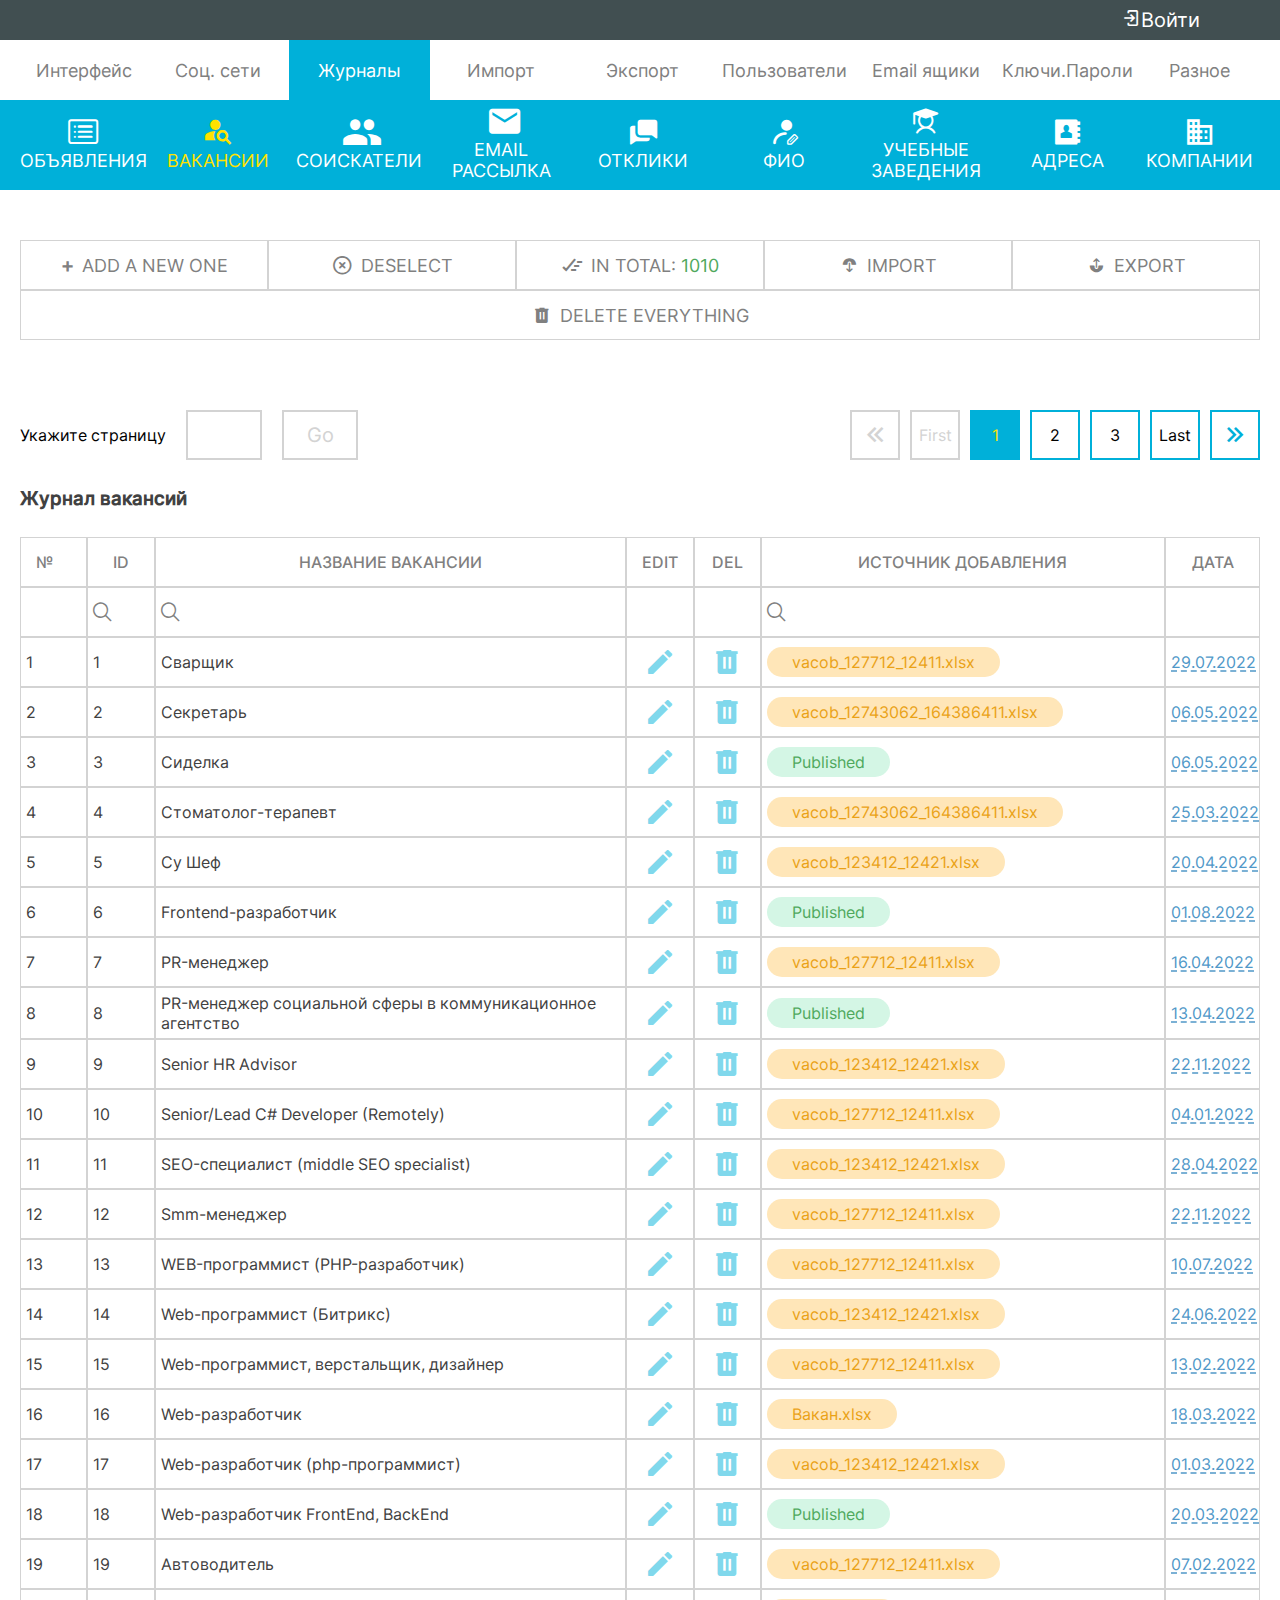
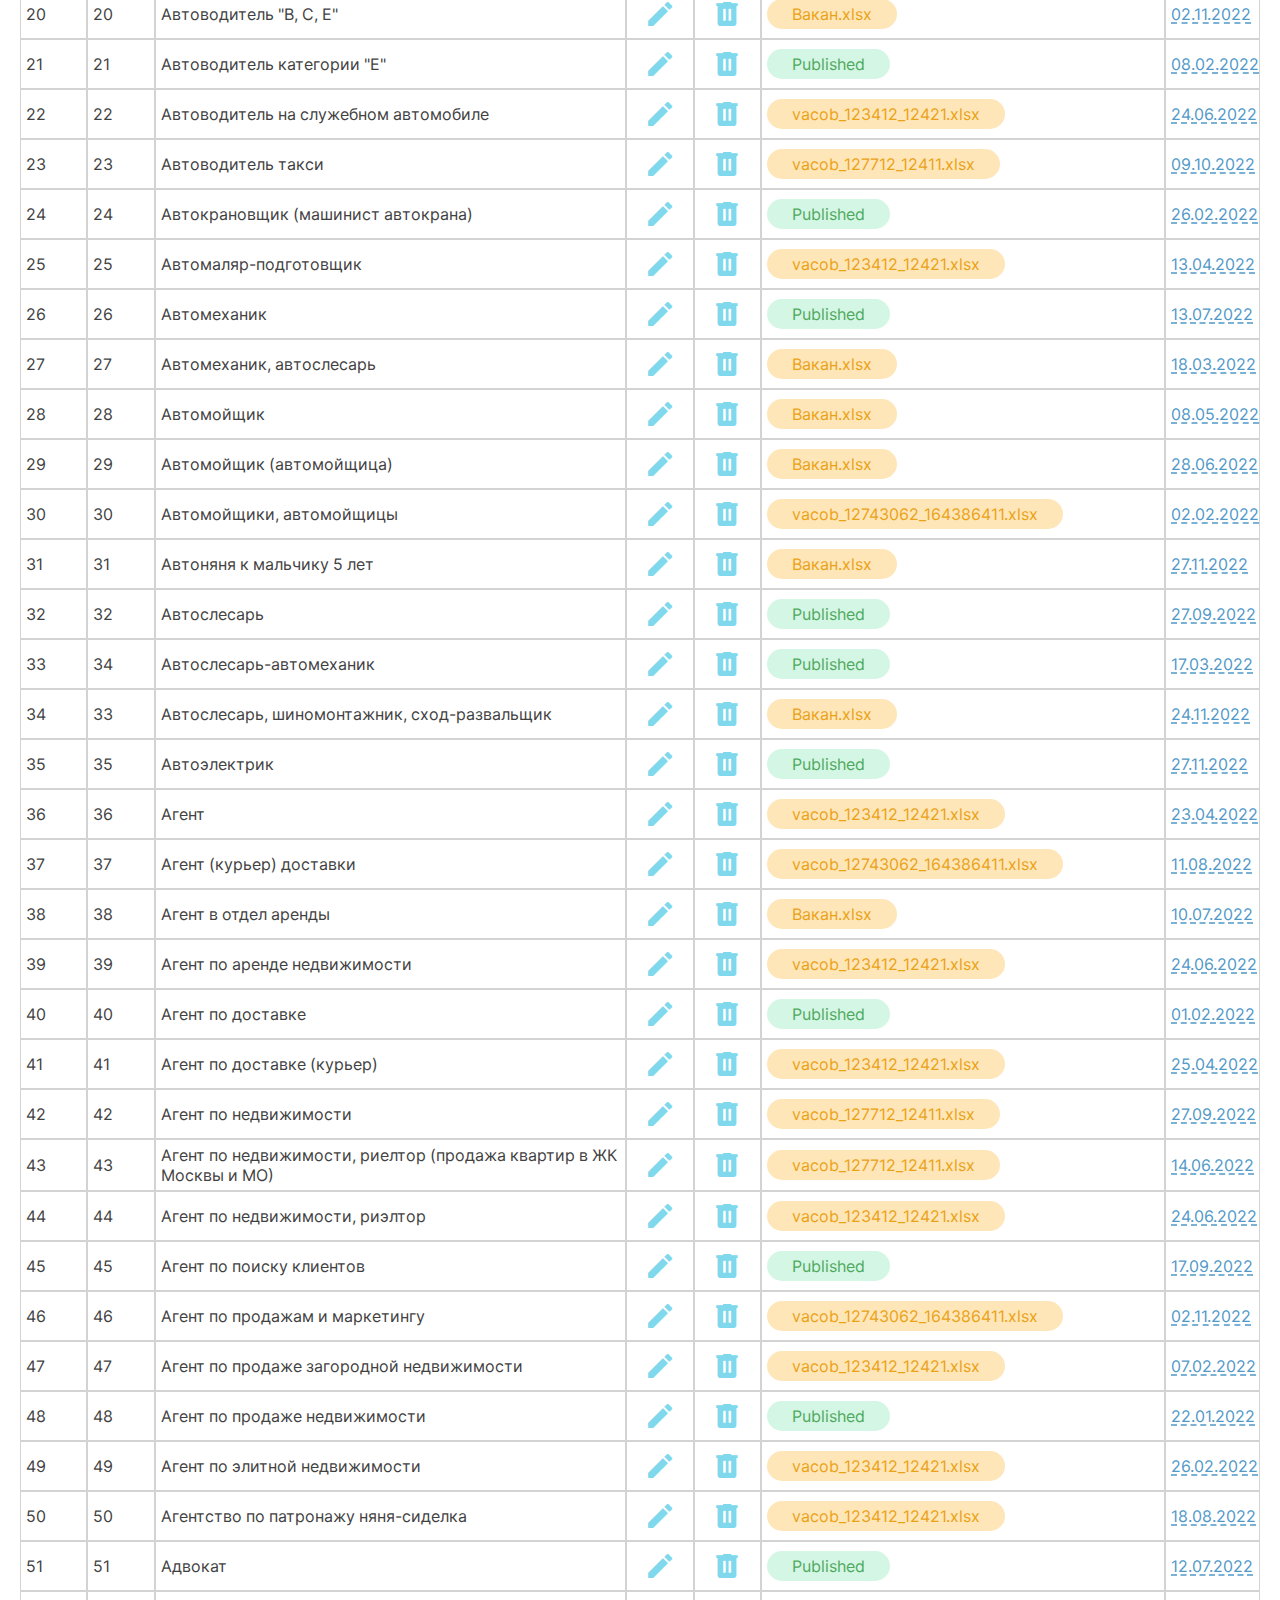
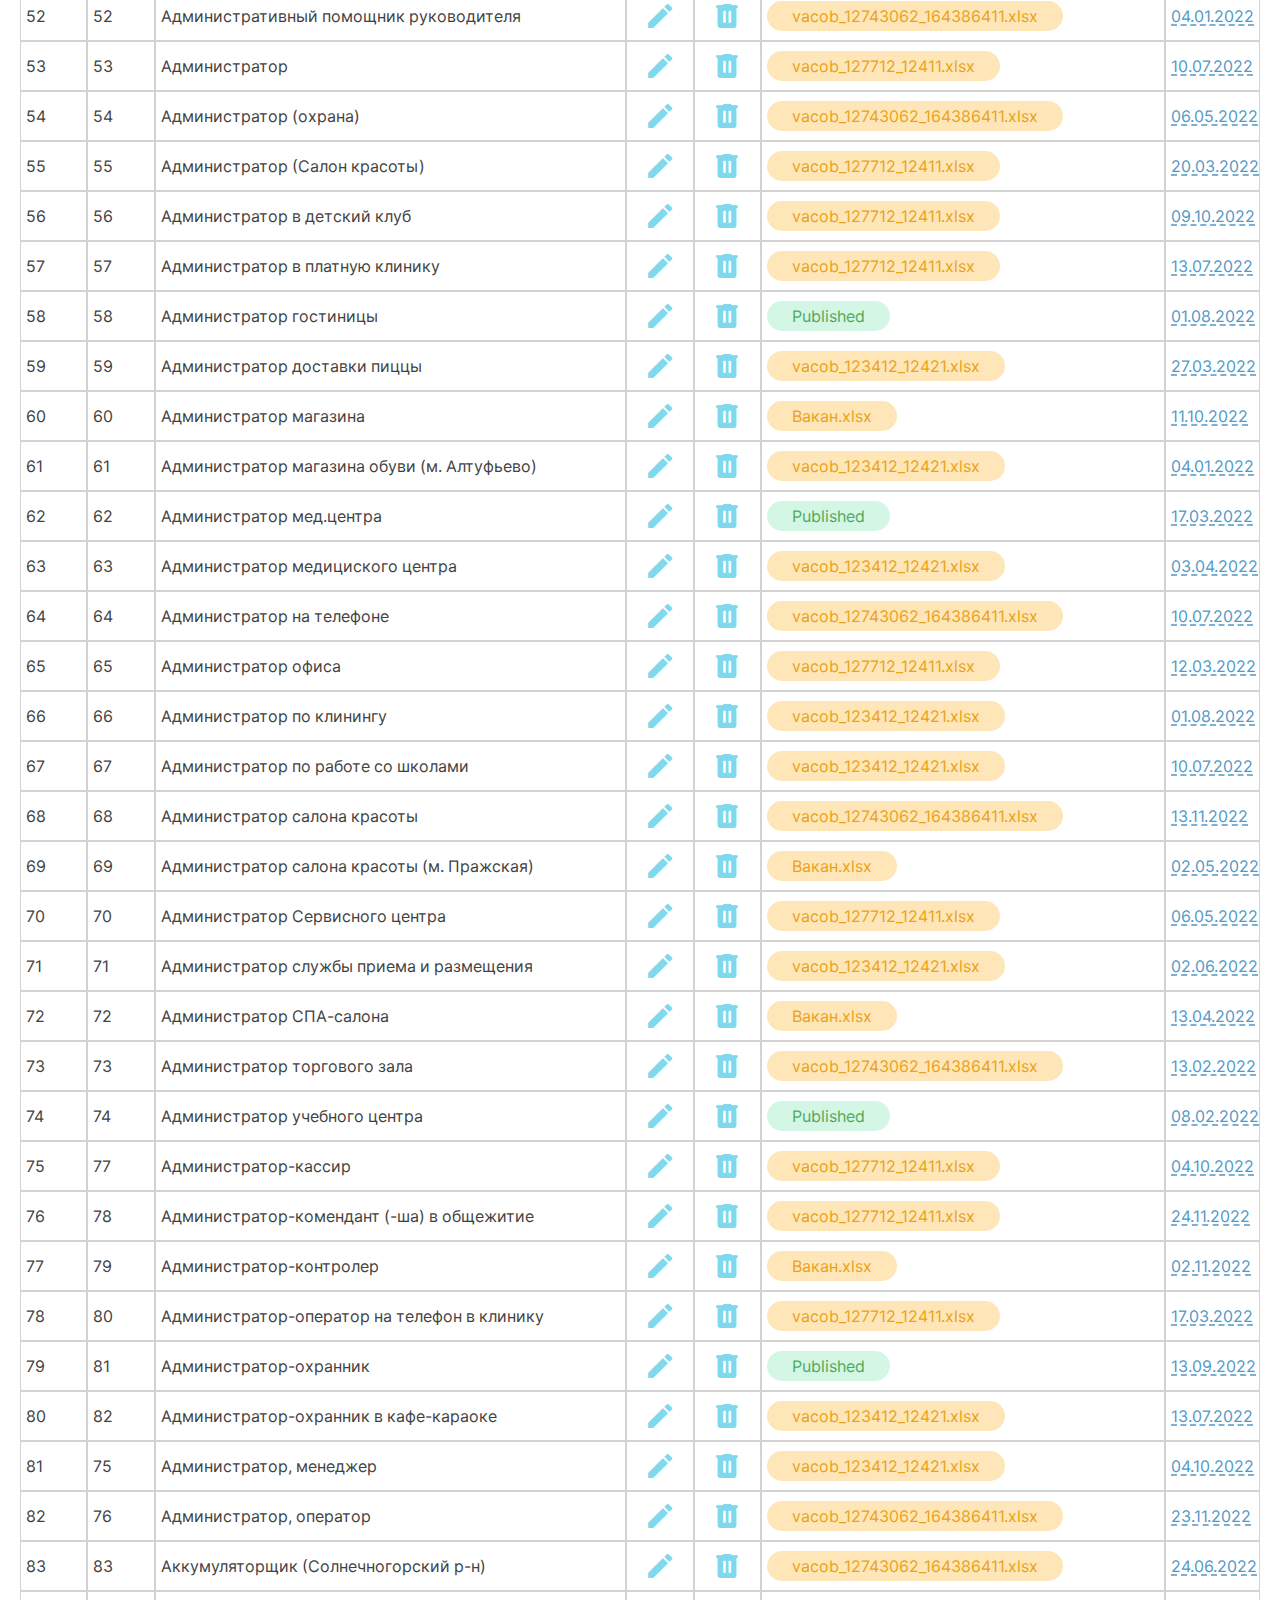
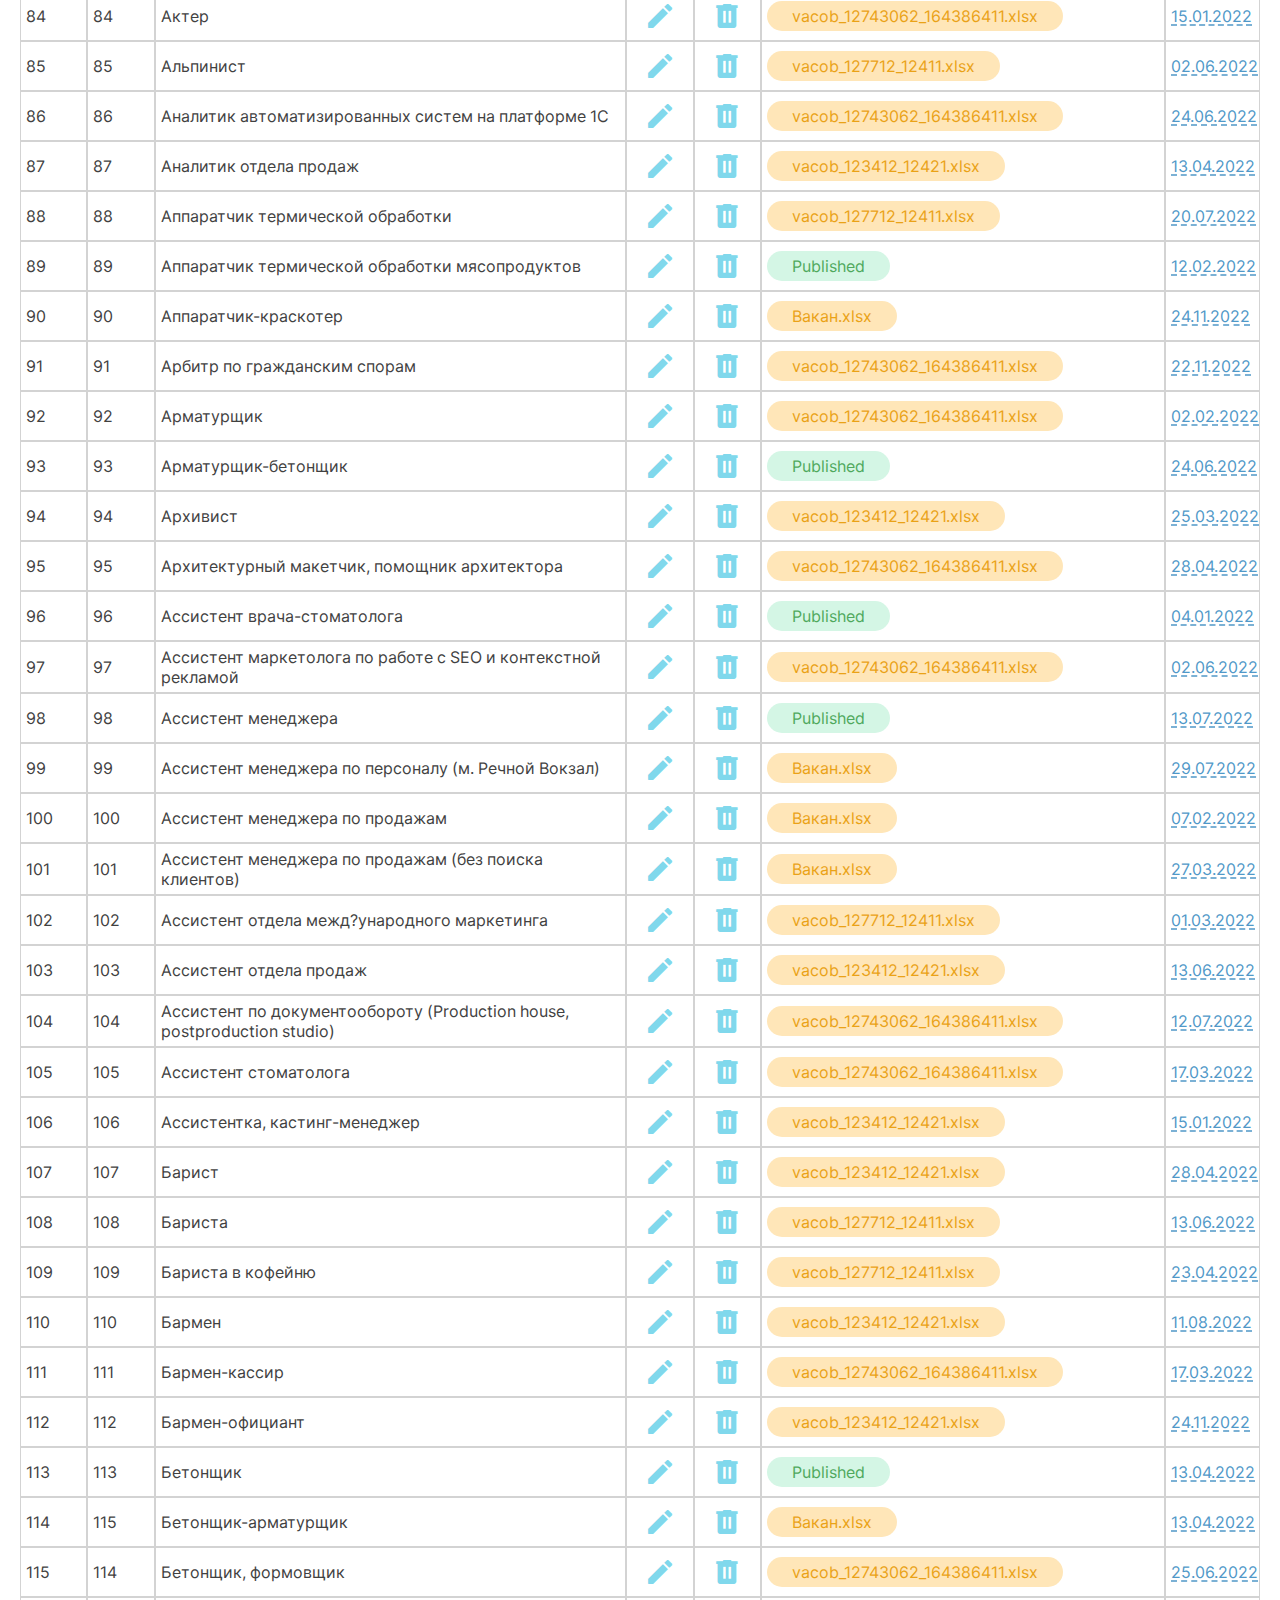
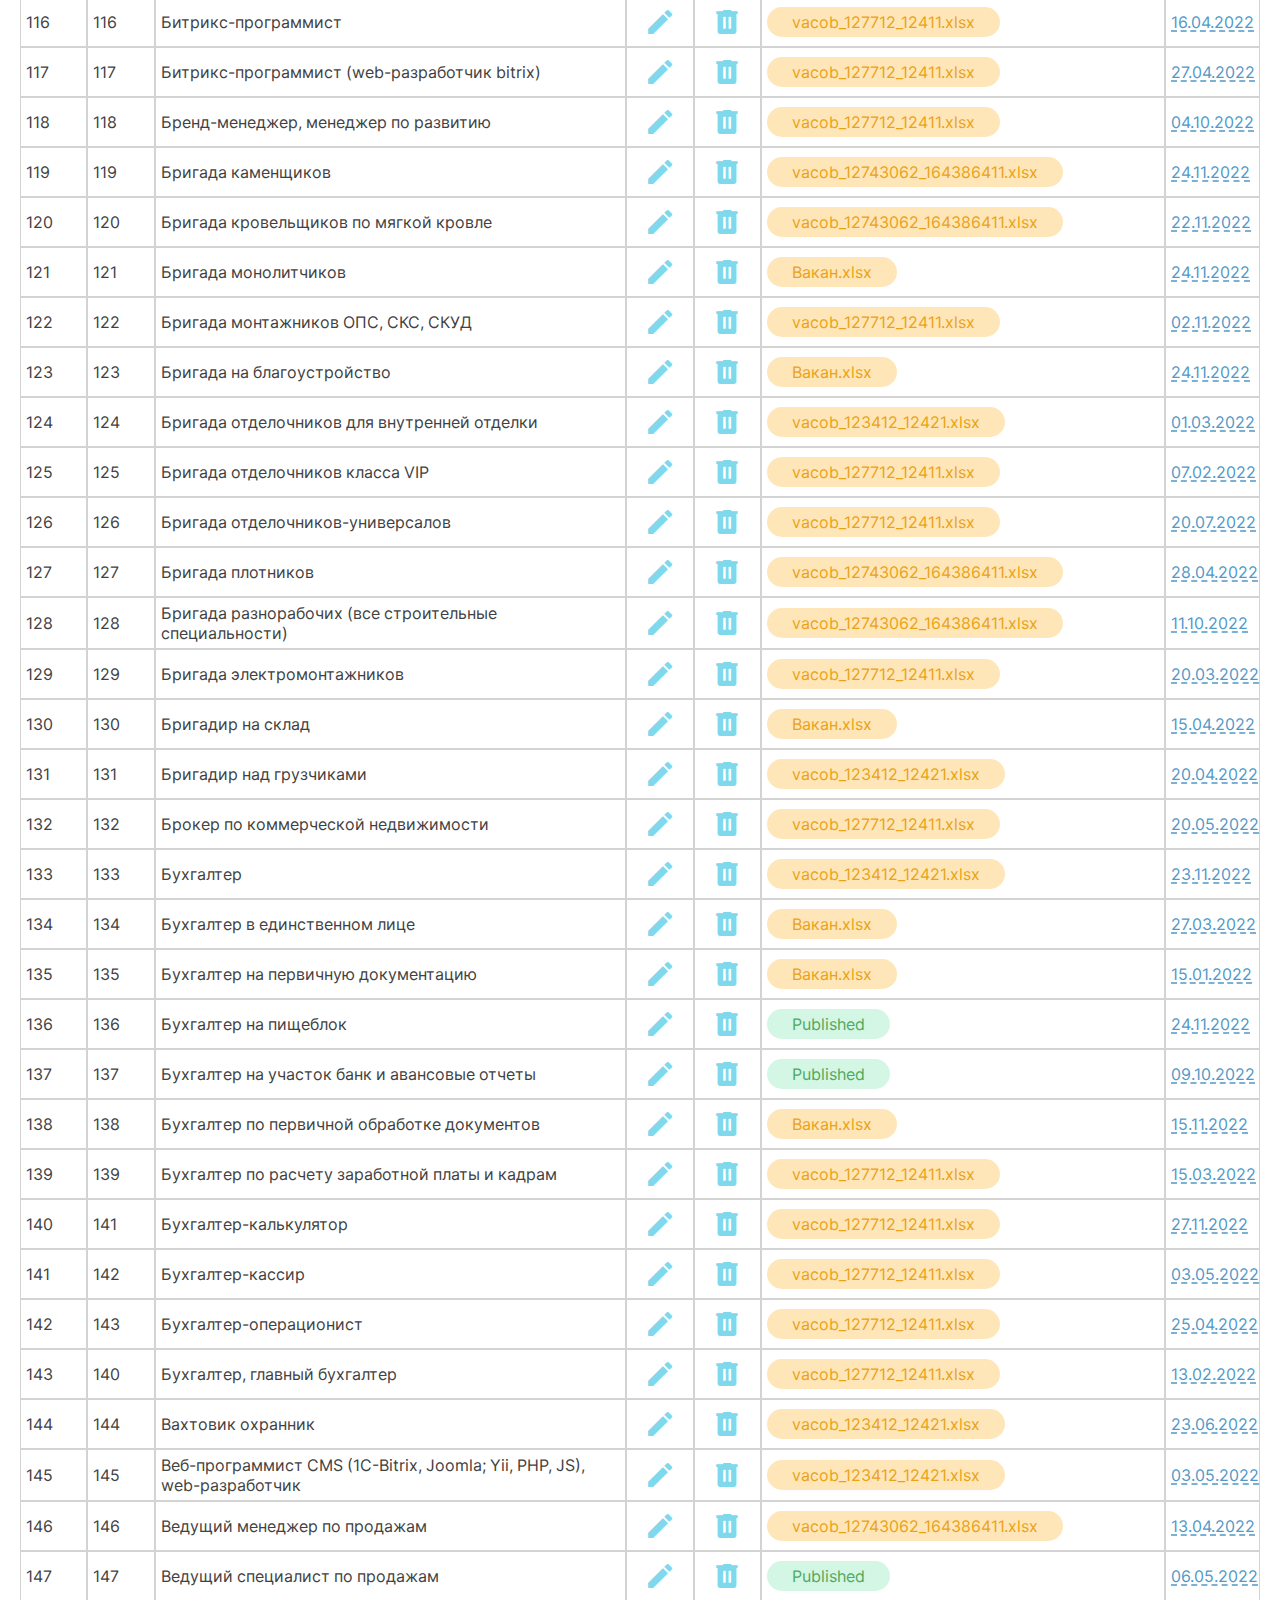
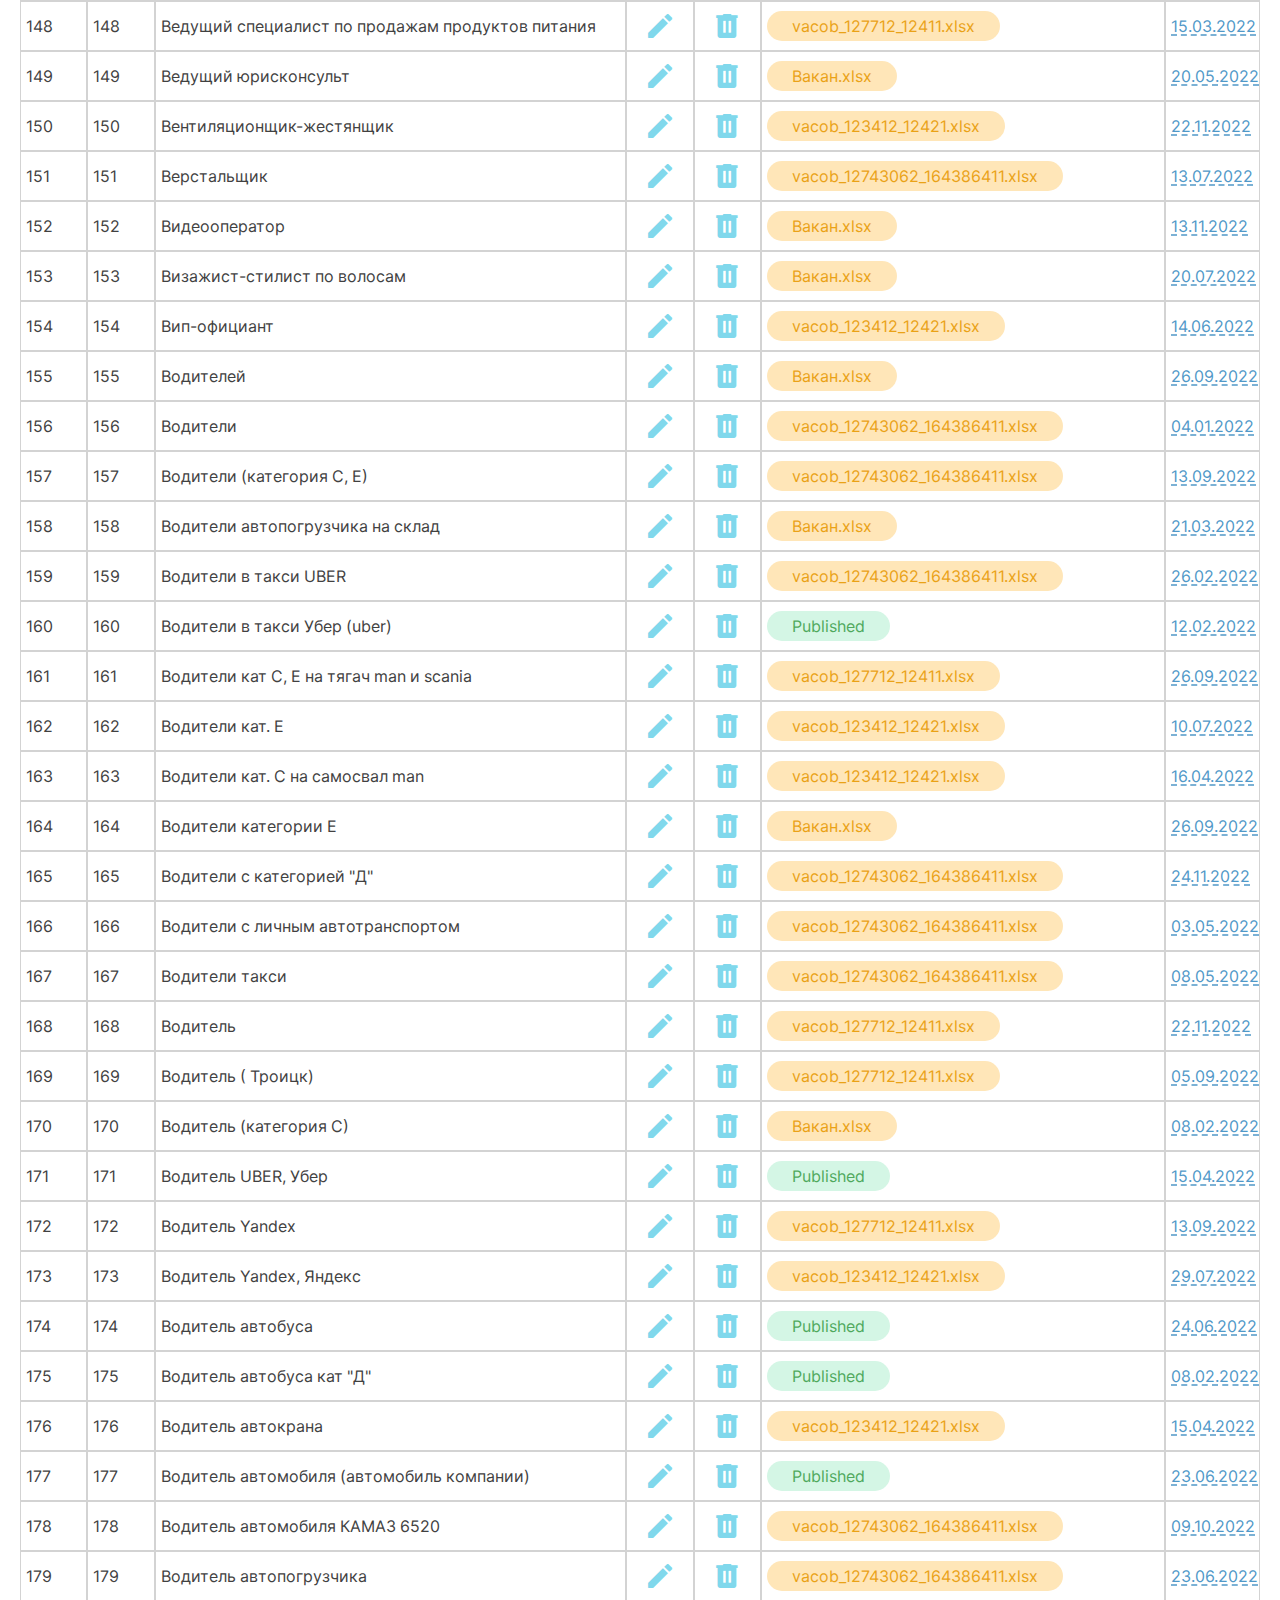
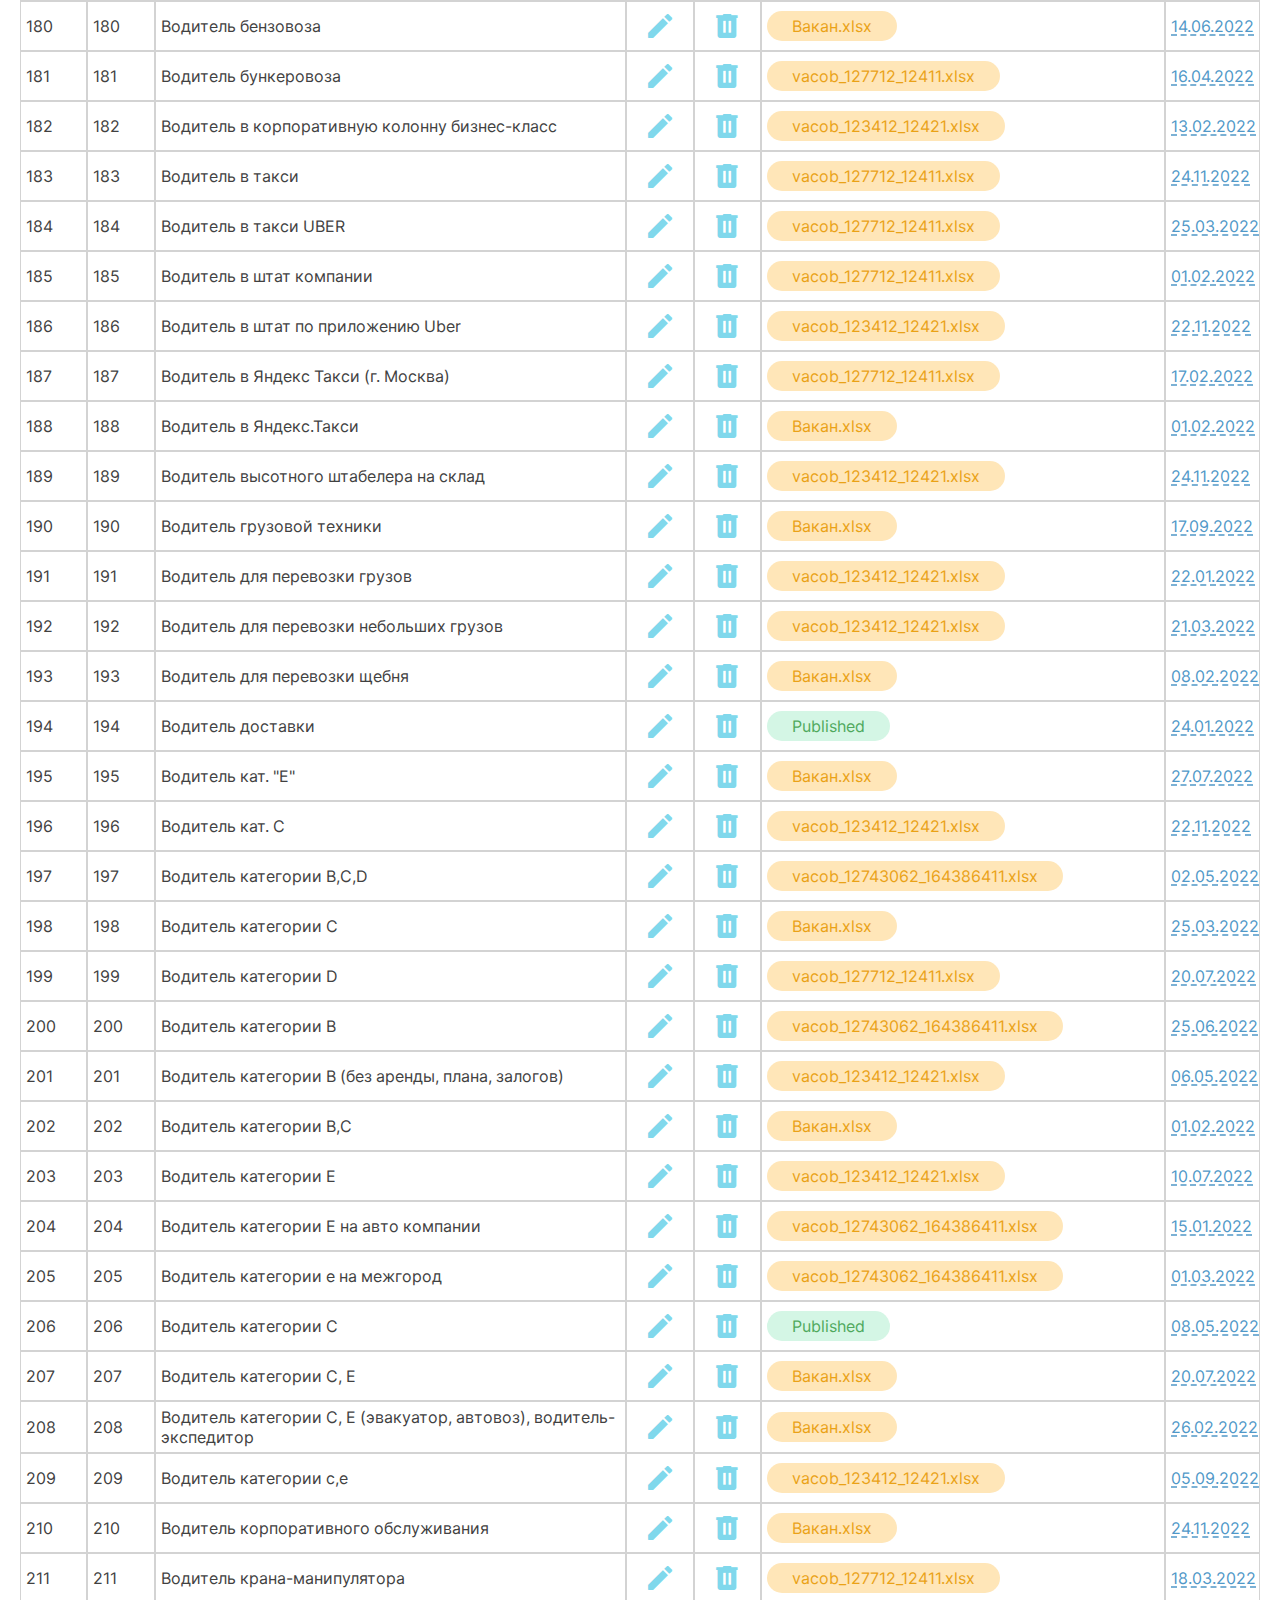
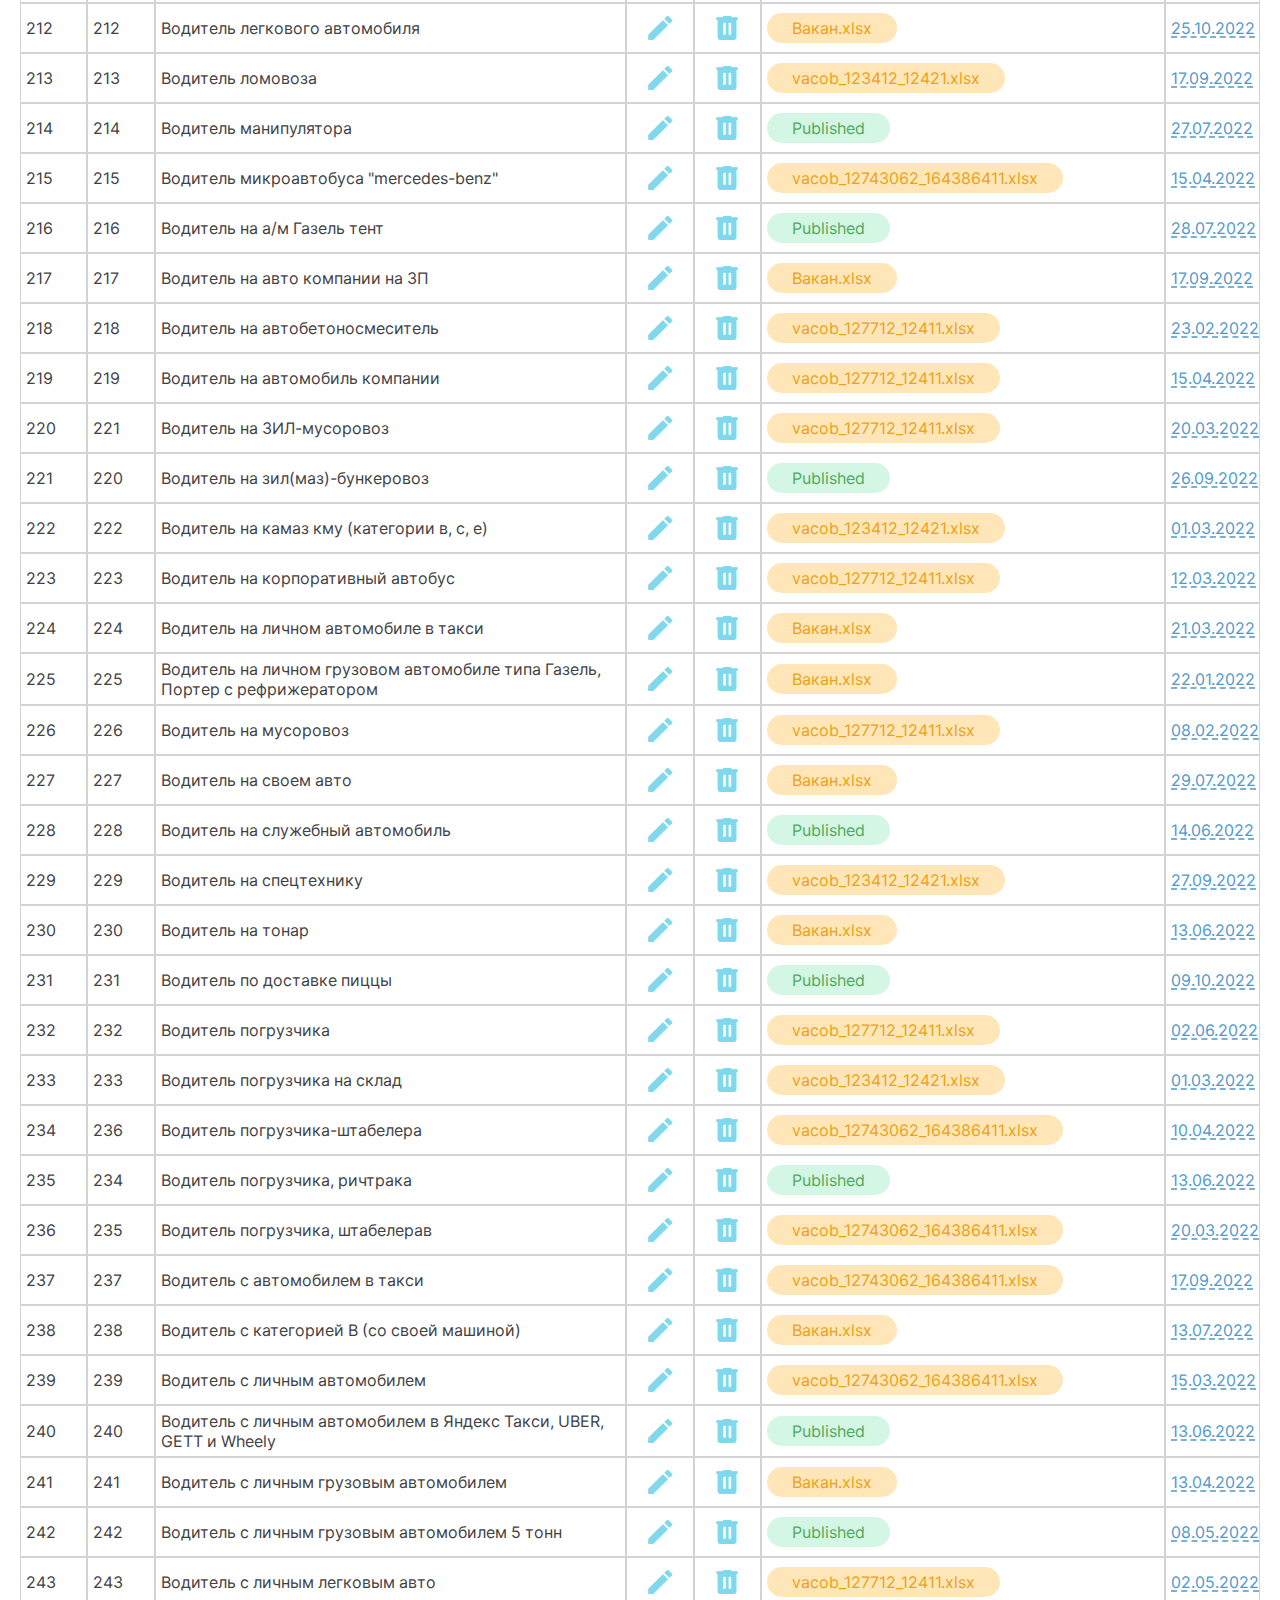
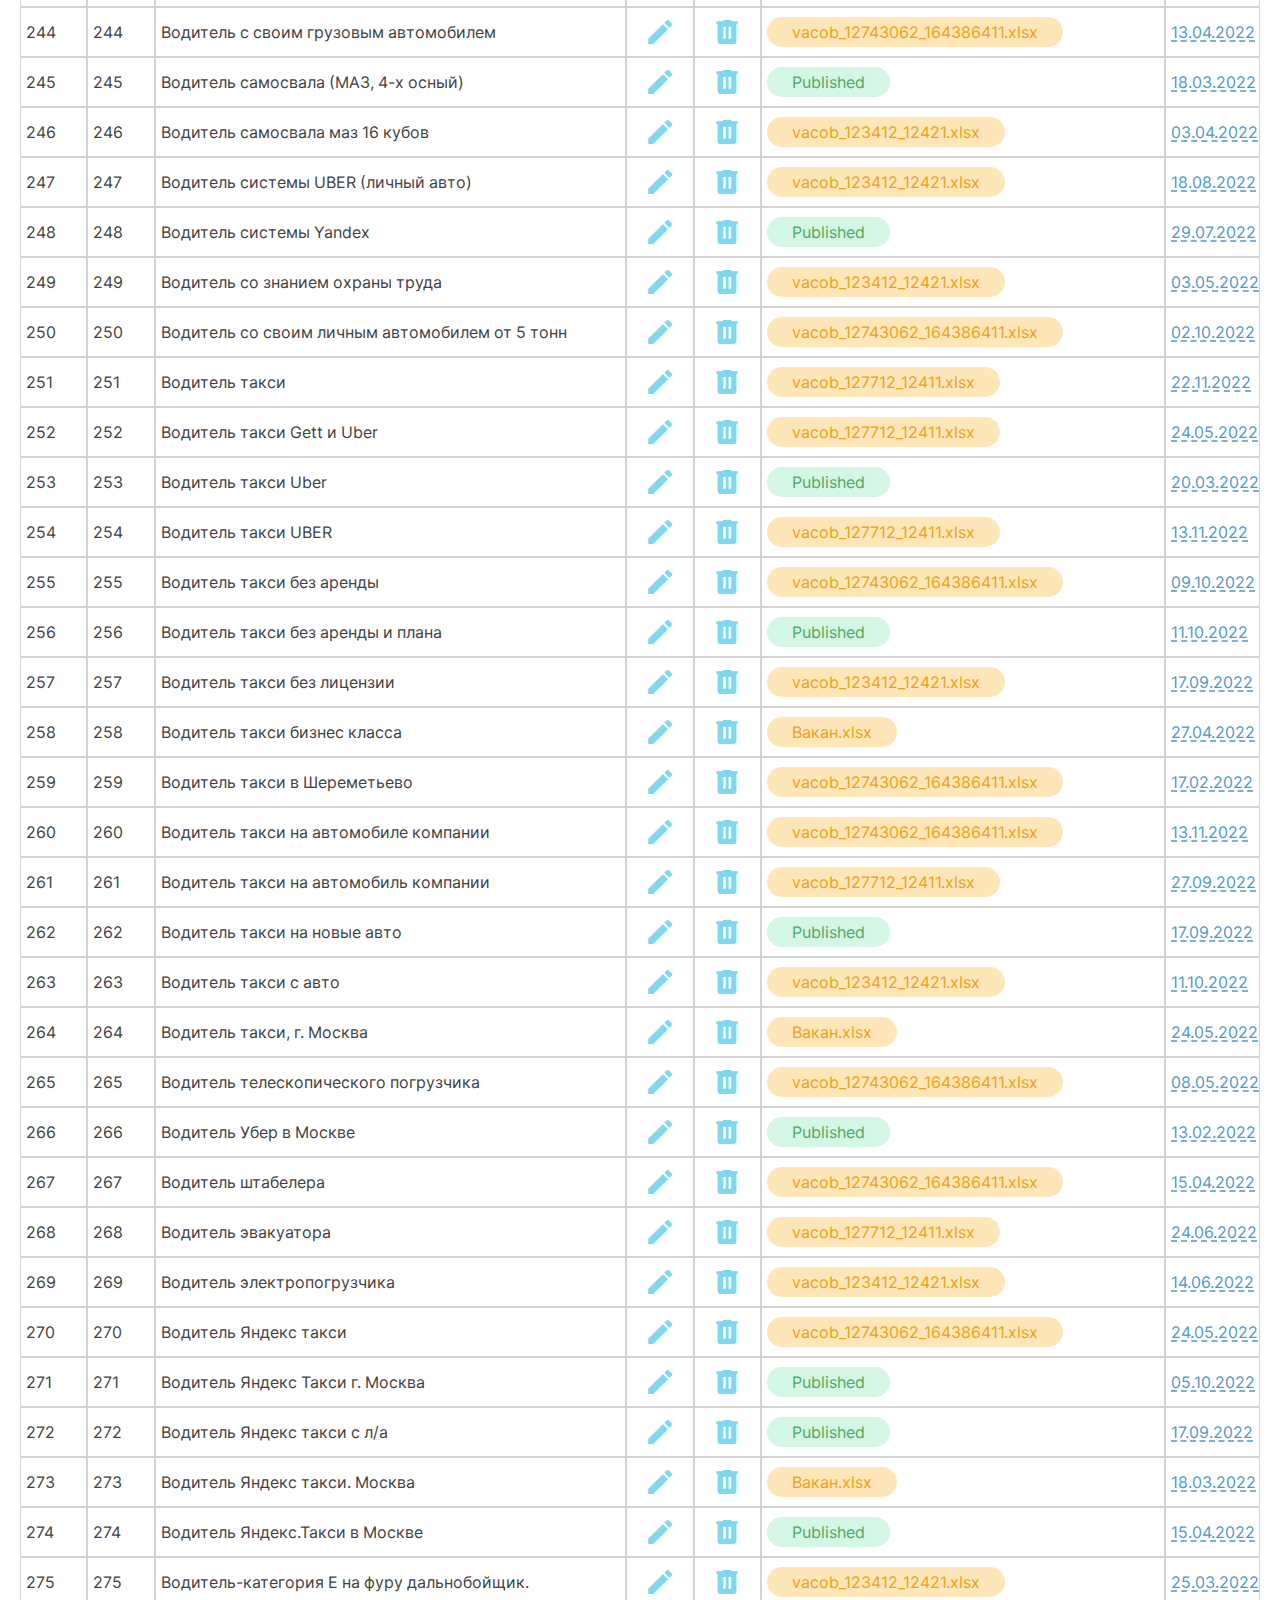
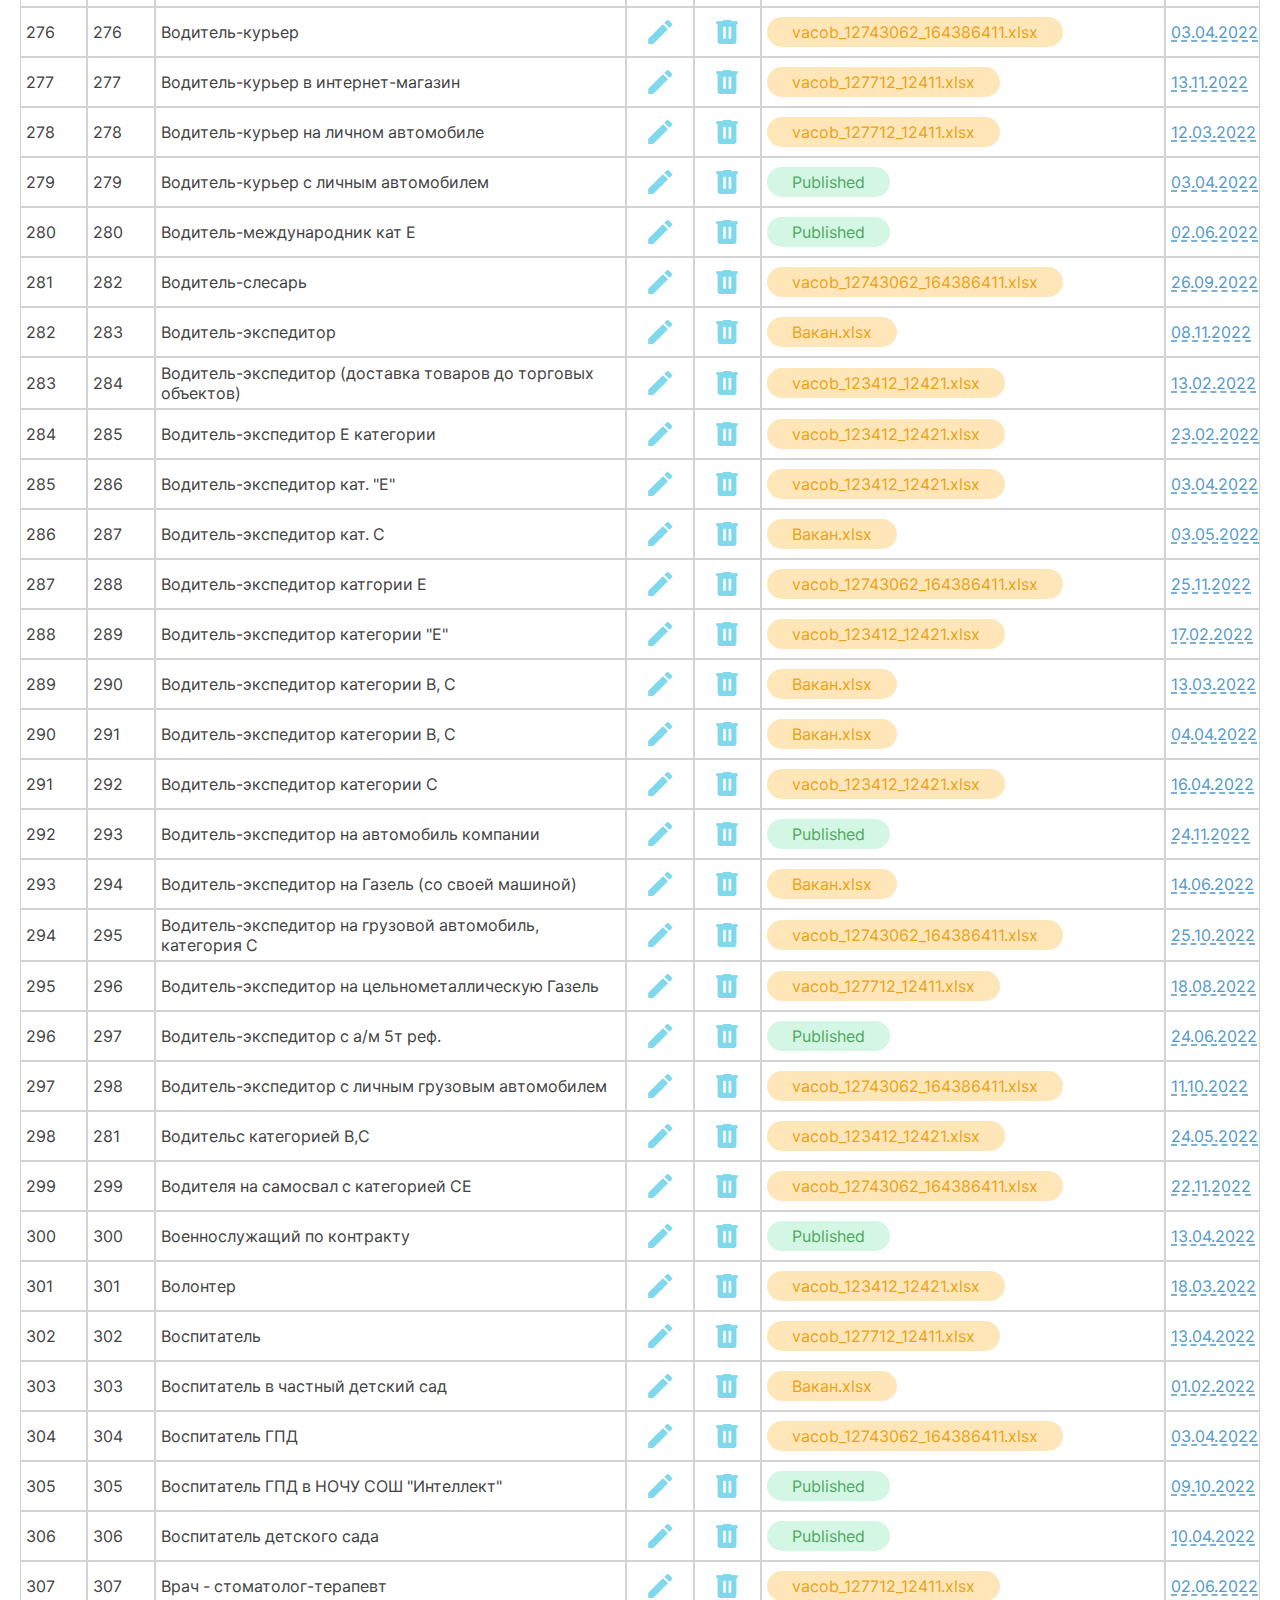
==== commit 921936ac: "preFinal" ====
--- a/index.html
+++ b/index.html
@@ -255,69 +255,63 @@
               placeholder="Дата"
             />
           </div>
-
-          <div class="table-wrapper">
-            <div class="table vacancies">
-              <div class="mobile-wrapper-table">
-                <div class="table__row-item title"><p class="medium">№</p></div>
-                <div class="table__row-item title center id-sort sort">
-                  <p class="medium table__row-title-text">ID</p>
+        </div>
+        <div class="table-wrapper">
+          <div class="table vacancies">
+            <div class="mobile-wrapper-table">
+              <div class="table__row-item title"><p class="medium">№</p></div>
+              <div class="table__row-item title center id-sort sort">
+                <p class="medium table__row-title-text">ID</p>
+              </div>
+              <div class="table__row-item title center vacancy-name-sort sort">
+                <p class="medium table__row-title-text">Название вакансии</p>
+              </div>
+              <div class="table__row-item title center">
+                <p class="medium">edit</p>
+              </div>
+              <div class="table__row-item title center">
+                <p class="medium">del</p>
+              </div>
+              <div class="table__row-item title center source-sort sort">
+                <p class="medium table__row-title-text">источник добавления</p>
+              </div>
+              <div class="table__row-item title center date-sort sort">
+                <p class="medium table__row-title-text">дата</p>
+              </div>
+
+              <div class="table__row-item title"></div>
+
+              <div class="search-wrapper">
+                <div class="table__row-item title id search">
+                  <span class="icon"></span><input type="text" name="" id="" />
                 </div>
-                <div
-                  class="table__row-item title center vacancy-name-sort sort"
-                >
-                  <p class="medium table__row-title-text">Название вакансии</p>
+              </div>
+
+              <div class="search-wrapper">
+                <div class="table__row-item title vacancy-name search">
+                  <span class="icon"></span
+                  ><input type="text" name="" id="vacancy-name" />
                 </div>
-                <div class="table__row-item title center">
-                  <p class="medium">edit</p>
+              </div>
+
+              <div class="table__row-item title"></div>
+              <div class="table__row-item title"></div>
+              <div class="search-wrapper">
+                <div class="table__row-item title source search">
+                  <span class="icon"></span><input type="text" name="" id="" />
                 </div>
-                <div class="table__row-item title center">
-                  <p class="medium">del</p>
+              </div>
+
+              <div class="search-wrapper">
+                <div class="table__row-item title date search">
+                  <input type="text" name="" id="" />
                 </div>
-                <div class="table__row-item title center source-sort sort">
-                  <p class="medium table__row-title-text">
-                    источник добавления
-                  </p>
-                </div>
-                <div class="table__row-item title center date-sort sort">
-                  <p class="medium table__row-title-text">дата</p>
-                </div>
-
-                <div class="table__row-item title"></div>
-
-                <div class="search-wrapper">
-                  <div class="table__row-item title id search">
-                    <span class="icon"></span
-                    ><input type="text" name="" id="" />
-                  </div>
-                </div>
-
-                <div class="search-wrapper">
-                  <div class="table__row-item title vacancy-name search">
-                    <span class="icon"></span
-                    ><input type="text" name="" id="vacancy-name" />
-                  </div>
-                </div>
-
-                <div class="table__row-item title"></div>
-                <div class="table__row-item title"></div>
-                <div class="search-wrapper">
-                  <div class="table__row-item title source search">
-                    <span class="icon"></span
-                    ><input type="text" name="" id="" />
-                  </div>
-                </div>
-
-                <div class="search-wrapper">
-                  <div class="table__row-item title date search">
-                    <input type="text" name="" id="" />
-                  </div>
-                </div>
-              </div>
-              <!-- <div class="table__row title"><p>ID</p></div> -->
-            </div>
-          </div>
-
+              </div>
+            </div>
+            <!-- <div class="table__row title"><p>ID</p></div> -->
+          </div>
+        </div>
+        <div class="content-wrapper">
           <div class="pagination">
             <div id="second_specifier" class="pagination__specify-page">
               <p>Укажите страницу</p>
--- a/styles.css
+++ b/styles.css
@@ -165,6 +165,8 @@
 
 *[tooltip] {
   position: relative;
+  overflow: visible;
+  width: 100%;
 }
 *[tooltip]:hover::before {
   z-index: 3;
@@ -174,7 +176,13 @@
   border: 20px solid transparent;
   border-bottom: 20px solid #d9d9d9;
 }
+.table__row-item[tooltip]:hover::before {
+  content: none;
+  display: none;
+  border-bottom: none;
+}
 *[tooltip]:hover::after {
+  position: absolute;
   z-index: 3;
   font-size: 18px;
   width: fit-content;
@@ -187,7 +195,6 @@
   text-align: center;
   text-transform: uppercase;
   background-color: #d9d9d9;
-  position: absolute;
   content: attr(tooltip);
   color: gray;
   font-family: Inter;
@@ -496,6 +503,8 @@
 }
 .mobile-wrapper__row {
   display: contents;
+  margin-left: 10px;
+  margin-right: 10px;
 }
 .mobile-wrapper__row-extra-content {
   display: none;
@@ -619,6 +628,9 @@
   grid-template-columns: 1fr 1fr 4fr 2fr minmax(260px, 4fr) 2fr 2fr 3fr 2fr;
 }
 .table {
+  padding-left: 10px;
+  padding-right: 10px;
+  box-sizing: border-box;
   display: grid;
   flex-direction: row;
   width: 100%;
@@ -634,11 +646,15 @@
   cursor: pointer;
 }
 .table.vacancies {
+  max-width: 1700px;
   margin-top: 27px;
+  padding-left: 20px;
+  padding-right: 20px;
   width: 100%;
   grid-template-columns:
     minmax(40px, 1fr) 1fr 7fr minmax(50px, 1fr) minmax(50px, 1fr)
     6fr minmax(95px, 1fr);
+  grid-auto-rows: minmax(50px, auto);
 }
 
 .table__row {
@@ -650,17 +666,13 @@
   overflow: hidden;
   max-height: 100%;
   max-width: 100%;
-  text-overflow: ellipsis;
-  white-space: nowrap;
 }
 .table__row-item {
-  /* flex: 1; */
-  display: flex;
-  overflow: hidden;
+  display: flex;
   border: 1px solid lightgray;
   align-items: end;
   padding: 5px;
-  height: 50px;
+  height: 100%;
   box-sizing: border-box;
 }
 .table__row-item.title.center {
@@ -833,9 +845,10 @@
 }
 
 .table__row-item.date {
-  align-items: start;
-}
+  justify-content: start;
+}
+
 .table__row-item.date > p {
+  width: 100%;
   text-align: left;
 }
-
--- a/media.css
+++ b/media.css
@@ -47,6 +47,16 @@
 }
 
 @media (width <= 880px) {
+  
+  .table__row-item[tooltip]:hover::after {
+    content: none;
+    display: none;
+    border-bottom: none;
+  }
+  div.table.vacancies{
+    padding-left: 10px;
+    padding-right: 10px;
+  }
   .medium-screen-size__table-name {
     display: block;
     width: 100%;
@@ -104,10 +114,6 @@
     background-color: white;
     color: var(--blue);
   }
-  /* .second-panel__tab:hover > p {
-    text-decoration: underline dashed white;
-    text-underline-offset: 5px;
-  } */
   .tab_active {
     background-color: var(--blue);
   }
@@ -193,6 +199,8 @@
     display: flex;
     align-items: center;
     min-height: 50px;
+    margin-left: 15px;
+    margin-right: 15px;
   }
   .mobile-wrapper__row-extra-content {
     padding-left: 5px;
@@ -207,11 +215,12 @@
     display: flex;
     flex-direction: column;
     row-gap: 20px;
+    margin-bottom: 20px;
   }
   .table__row-item {
+    font-size: 18px;
     height: 100%;
     border: none;
-    overflow: hidden;
   }
   .table__row-item:not(.non-border) {
     border-left: 1px solid lightgray;
@@ -222,6 +231,7 @@
     flex-direction: row;
     gap: 20px;
     justify-content: center;
+    margin-left: 0px;
   }
   .row-wrapper:hover > div > div.selectable {
     background-color: initial;
@@ -239,17 +249,23 @@
     grid-area: vacancy-name;
     background-color: #67d6ef;
     min-height: 50px;
+    margin: 0;
   }
   .table__row-item-vacancy-name {
     grid-column-start: span 2;
     box-sizing: border-box;
+    height: 100%;
+    padding-left: 20px;
+    padding-right: 20px;
+    padding-top: 10px;
+    padding-bottom: 10px;
   }
   p.table__row-item-vacancy-name-text {
     color: white;
   }
   p.source {
     box-sizing: border-box;
-    font-size: 16px;
+    font-size: 18px;
     padding-left: 10px;
     padding-right: 10px;
   }
@@ -258,11 +274,12 @@
   }
   .mobile-wrapper__row {
     display: grid;
-    grid-template-columns: 185px 1fr;
+    grid-template-columns: 115px 1fr;
   }
   .mobile-wrapper__row-number {
     grid-area: number;
-    grid-template-columns: 185px 1fr;
+    grid-template-columns: 115px 1fr;
+    margin-right: 0;
   }
   .mobile-wrapper__row-edit {
     grid-area: edit;
@@ -274,6 +291,7 @@
     grid-area: date;
   }
   .row-wrapper {
+    grid-auto-rows: minmax(50px, auto);
     display: grid;
     grid-template-areas:
       "vacancy-name vacancy-name vacancy-name vacancy-name"
@@ -323,6 +341,9 @@
   *[tooltip]:hover::after {
     width: fit-content;
   }
+  .mobile-wrapper__row-extra-content{
+    font-size: 18px;
+  }
 }
 
 @media (width <= 750px) {
@@ -359,11 +380,6 @@
   }
   .medium-screen-size__table-name {
     display: none;
-  }
-  .table__row-item[tooltip]:hover::before {
-    content: none;
-    display: none;
-    border-bottom: none;
   }
   .mobile-cocntrol-wrapper__go-back {
     display: flex;
@@ -530,22 +546,26 @@
     height: 50px;
     box-sizing: border-box;
   }
+  .table__row-item{
+    font-size: 18px;
+  }
+
 }
 
 @media (width <= 465px) {
   .mobile-wrapper__row {
     display: grid;
-    grid-template-columns: 100px 1fr;
+    grid-template-columns: 115px 1fr;
   }
   .mobile-wrapper__row-number {
     grid-area: number;
-    grid-template-columns: 100px 1fr;
+    grid-template-columns: 115px 1fr;
   }
   .table__row-item > p {
-    font-size: 14px;
+    font-size: 18px;
   }
 
   .mobile-wrapper__row-extra-content {
-    font-size: 14px;
-  }
-}
+    font-size: 18px;
+  }
+}
